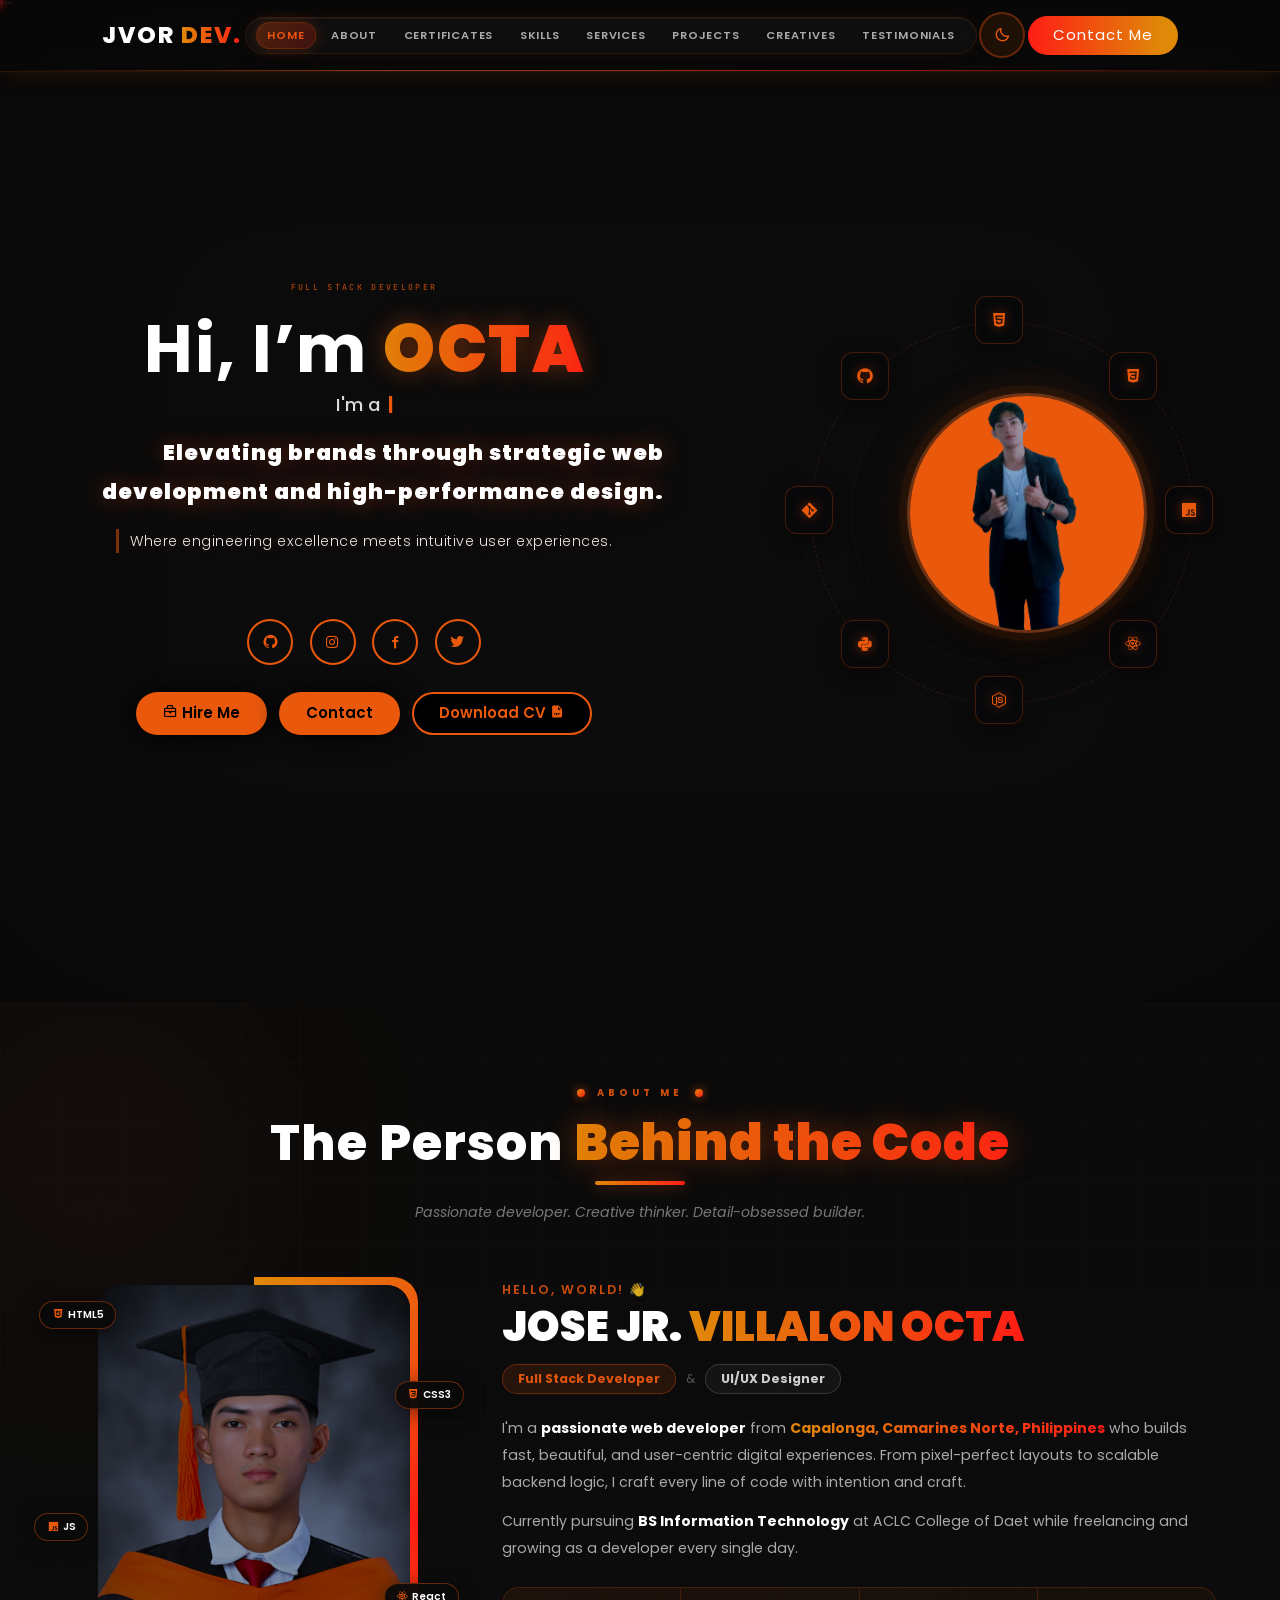
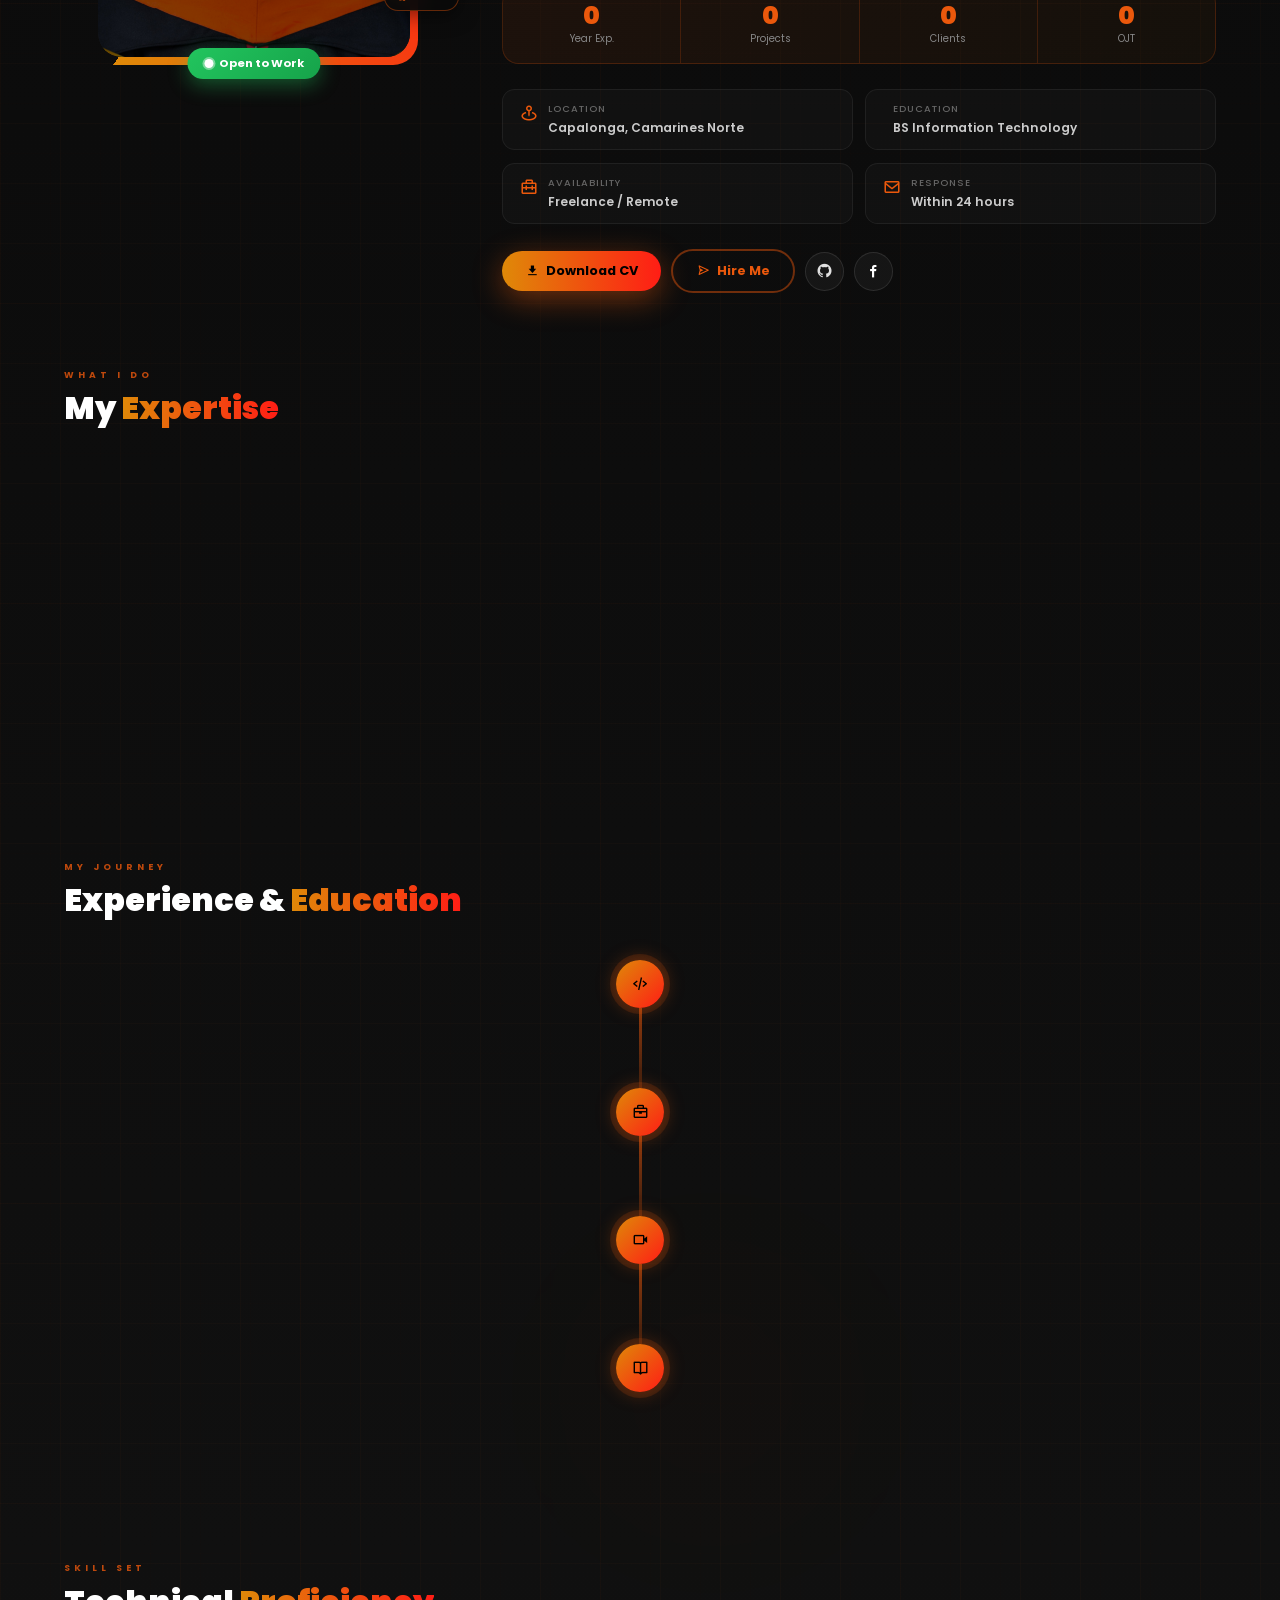
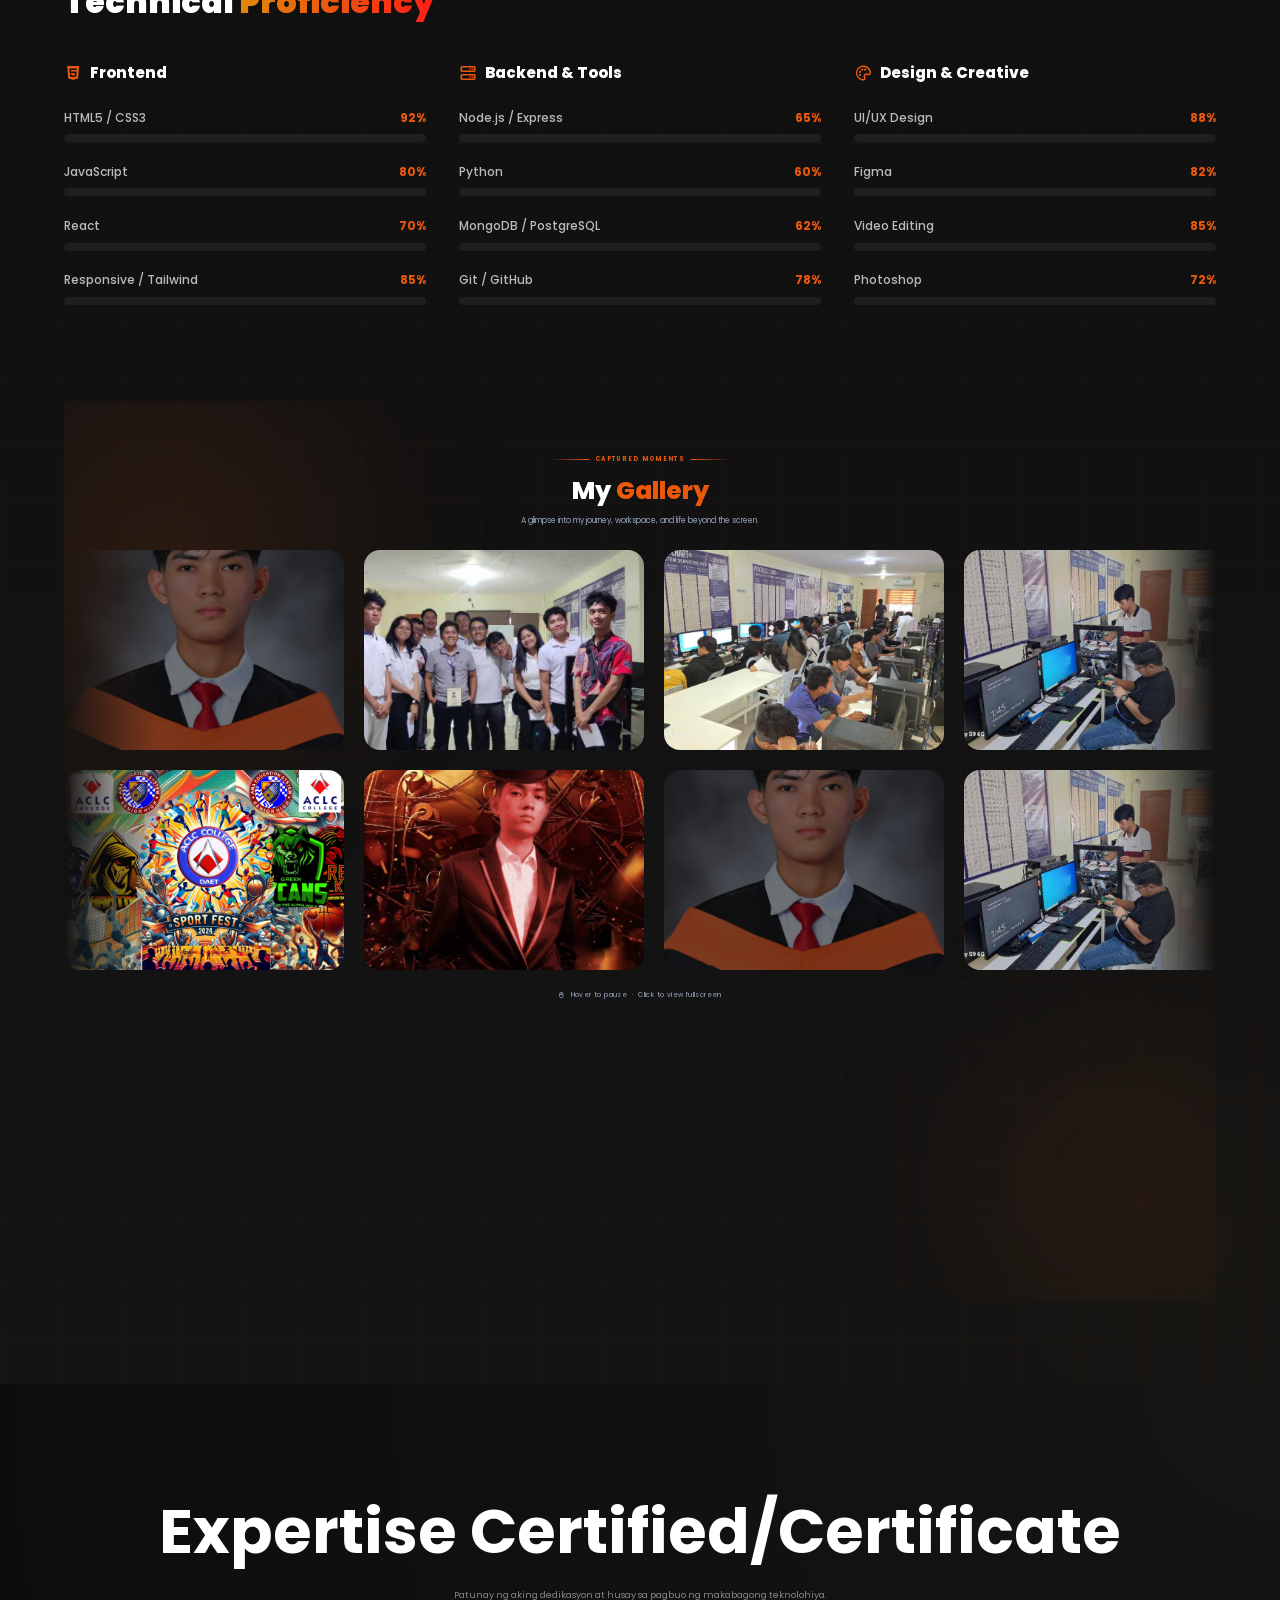
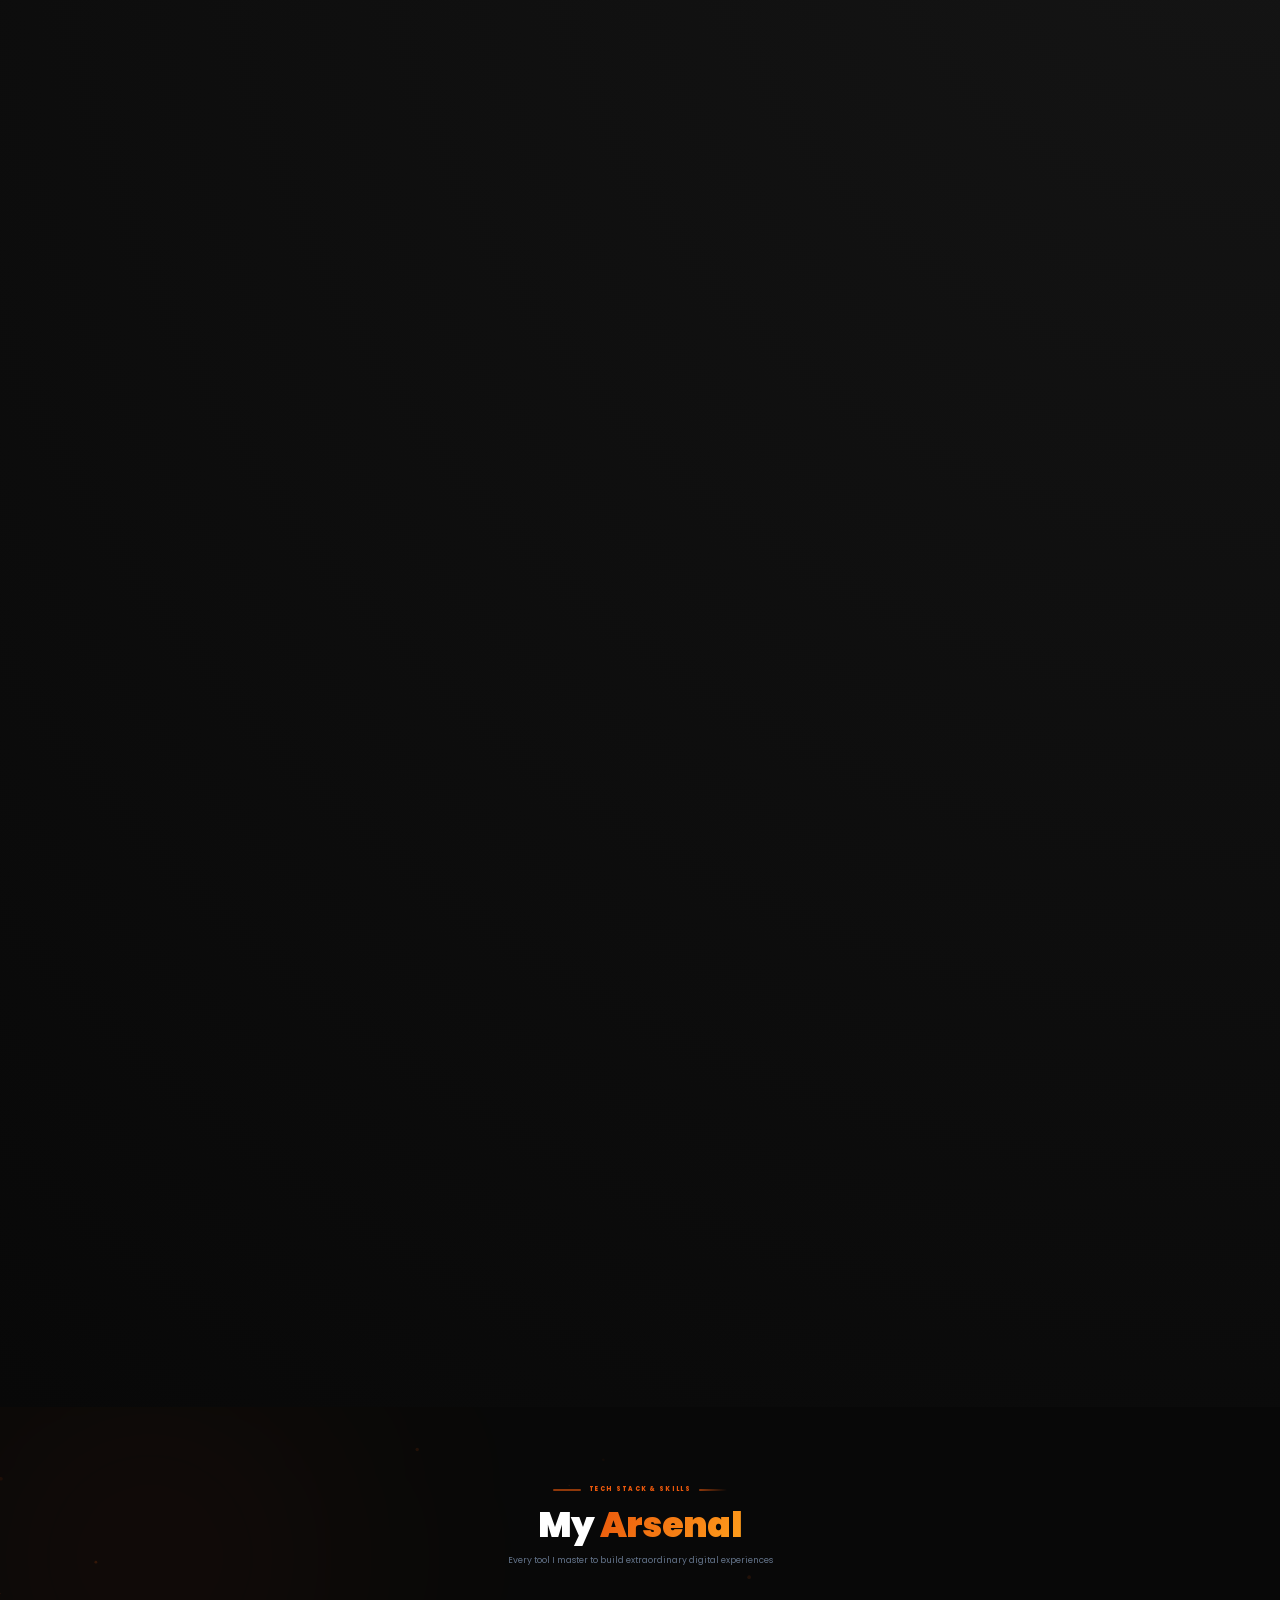
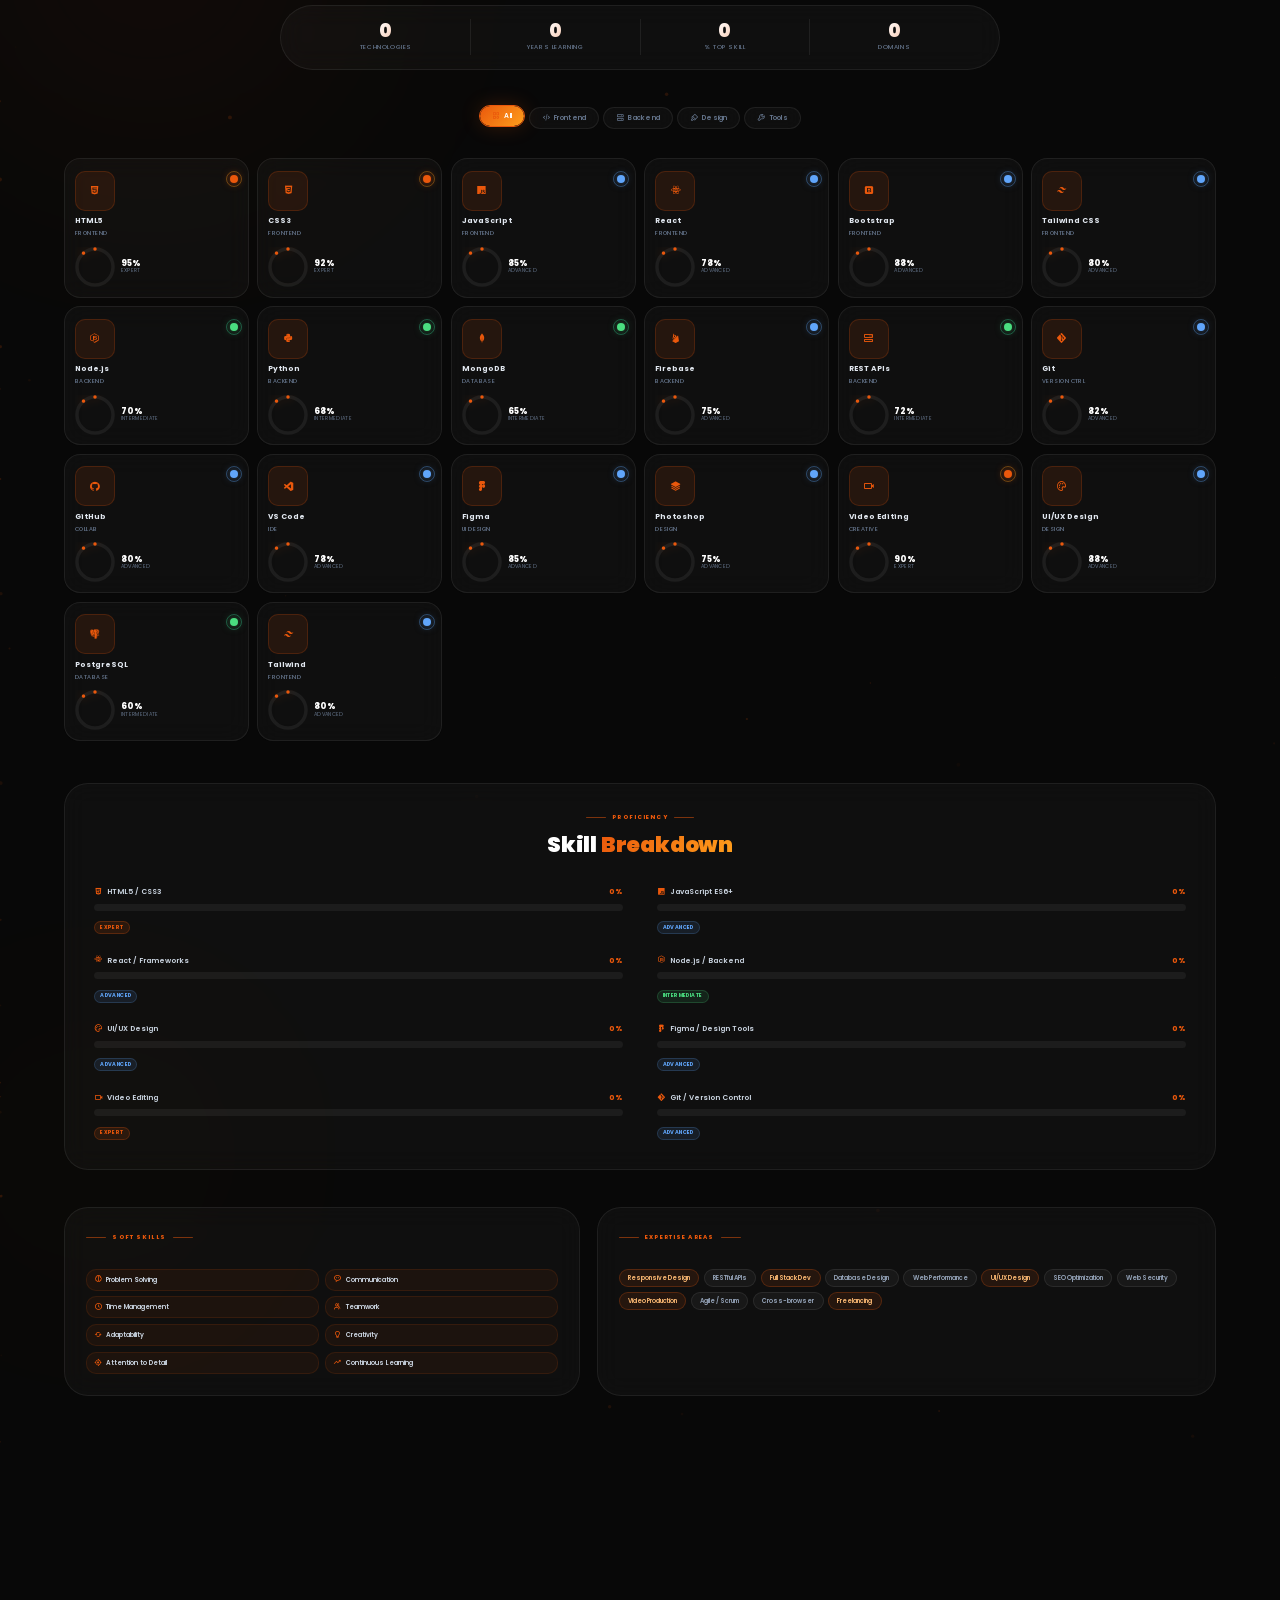
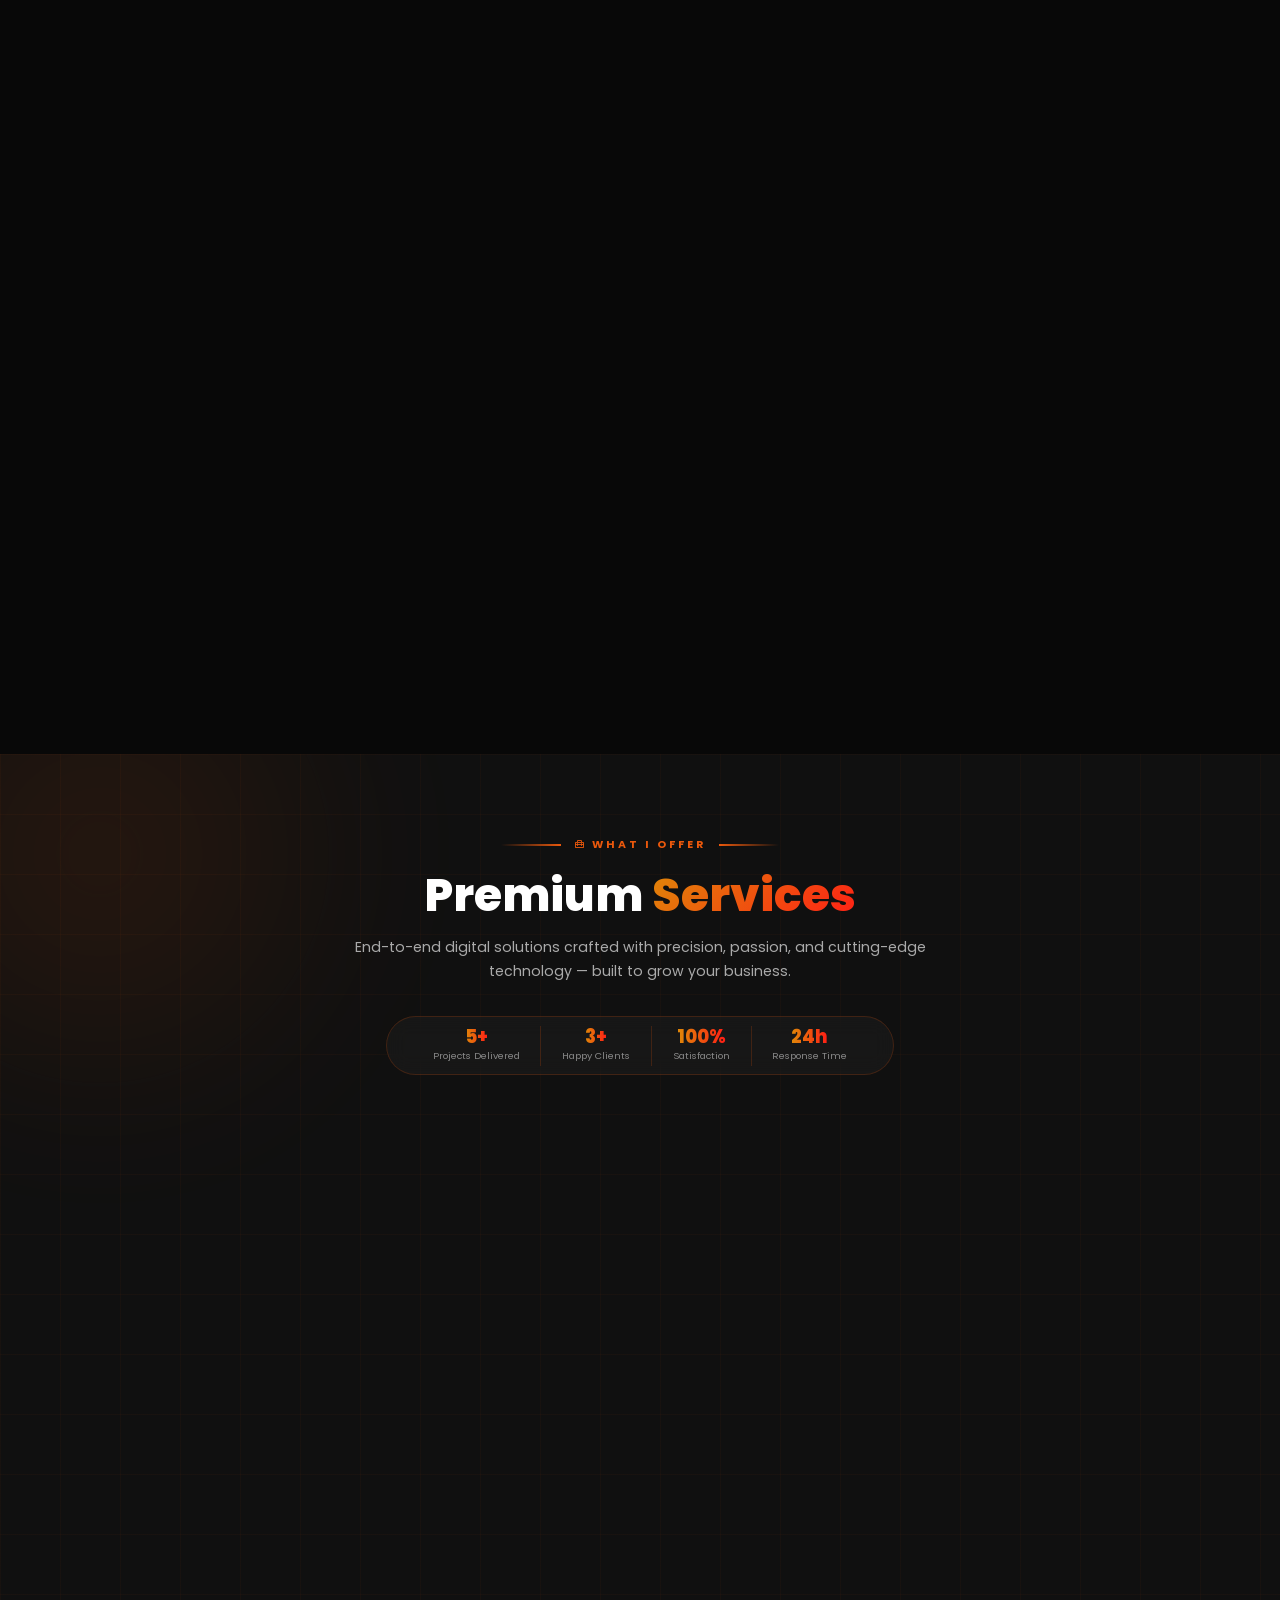
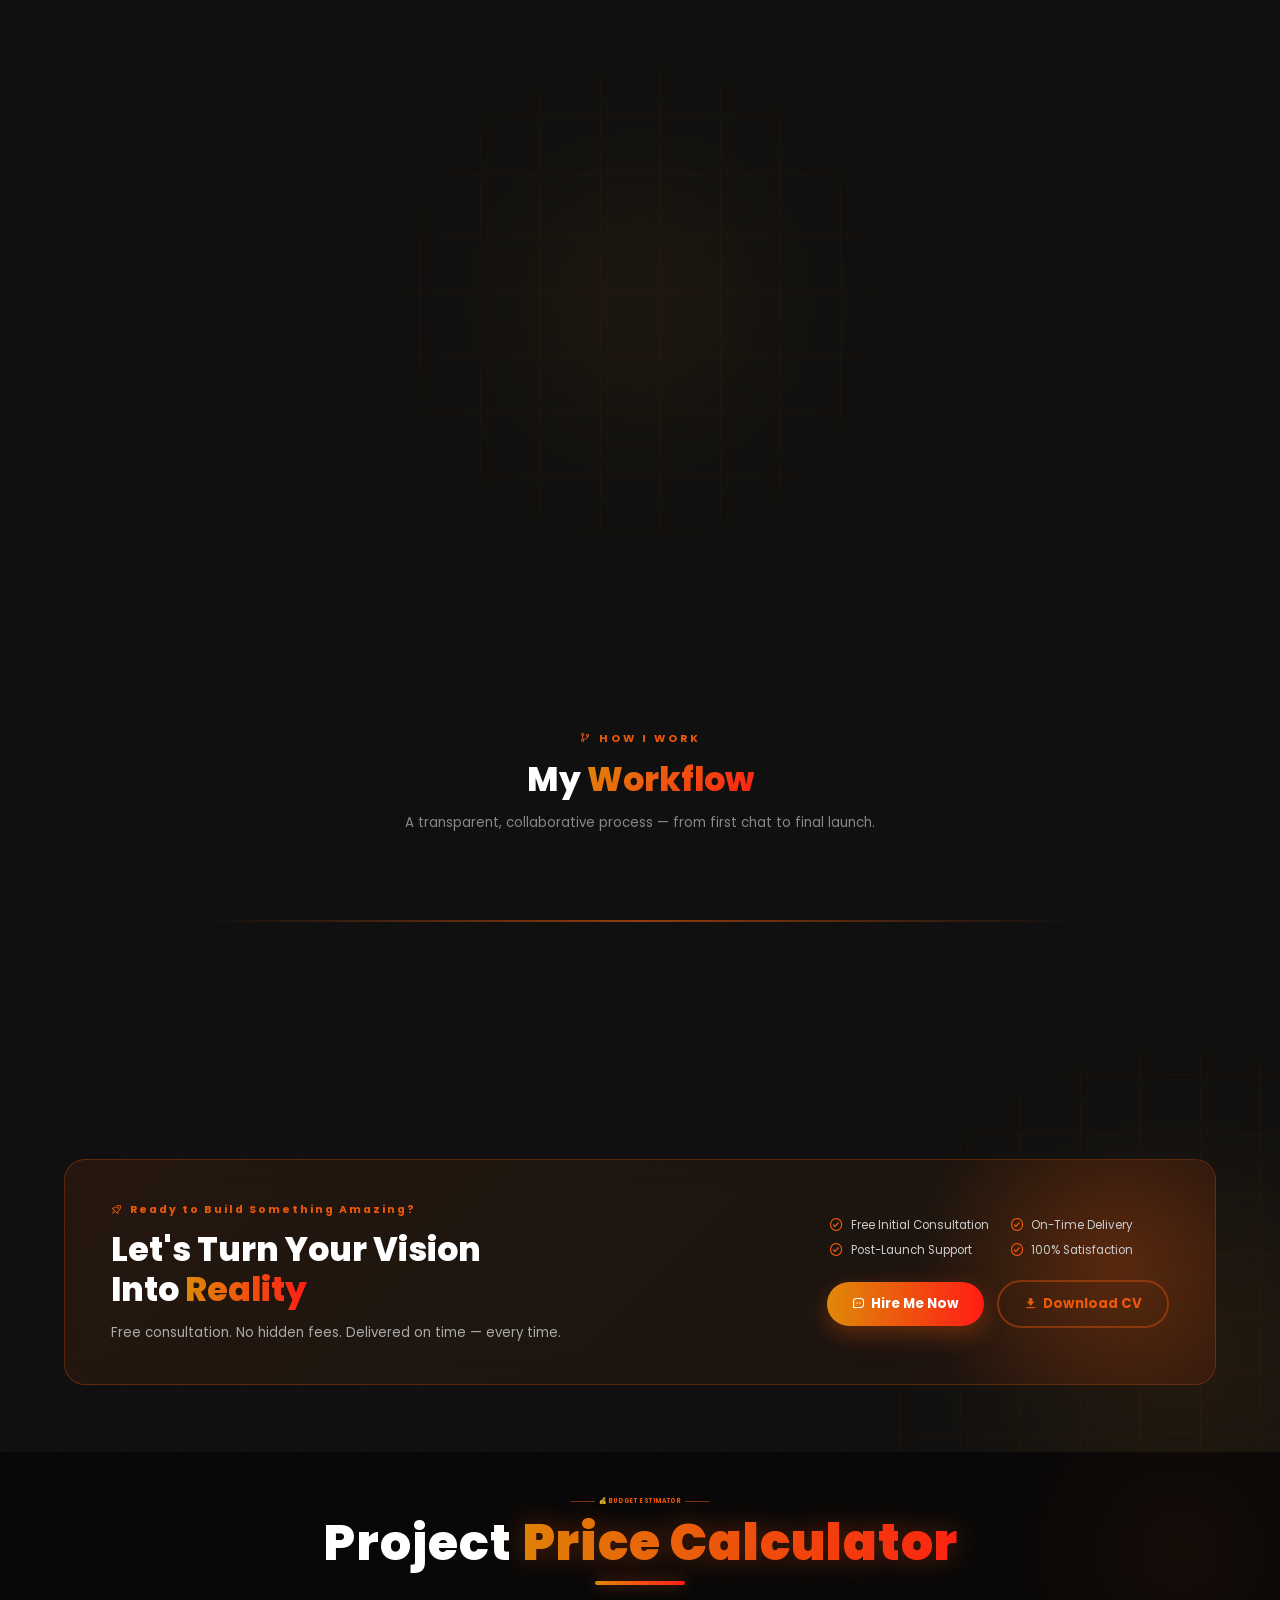
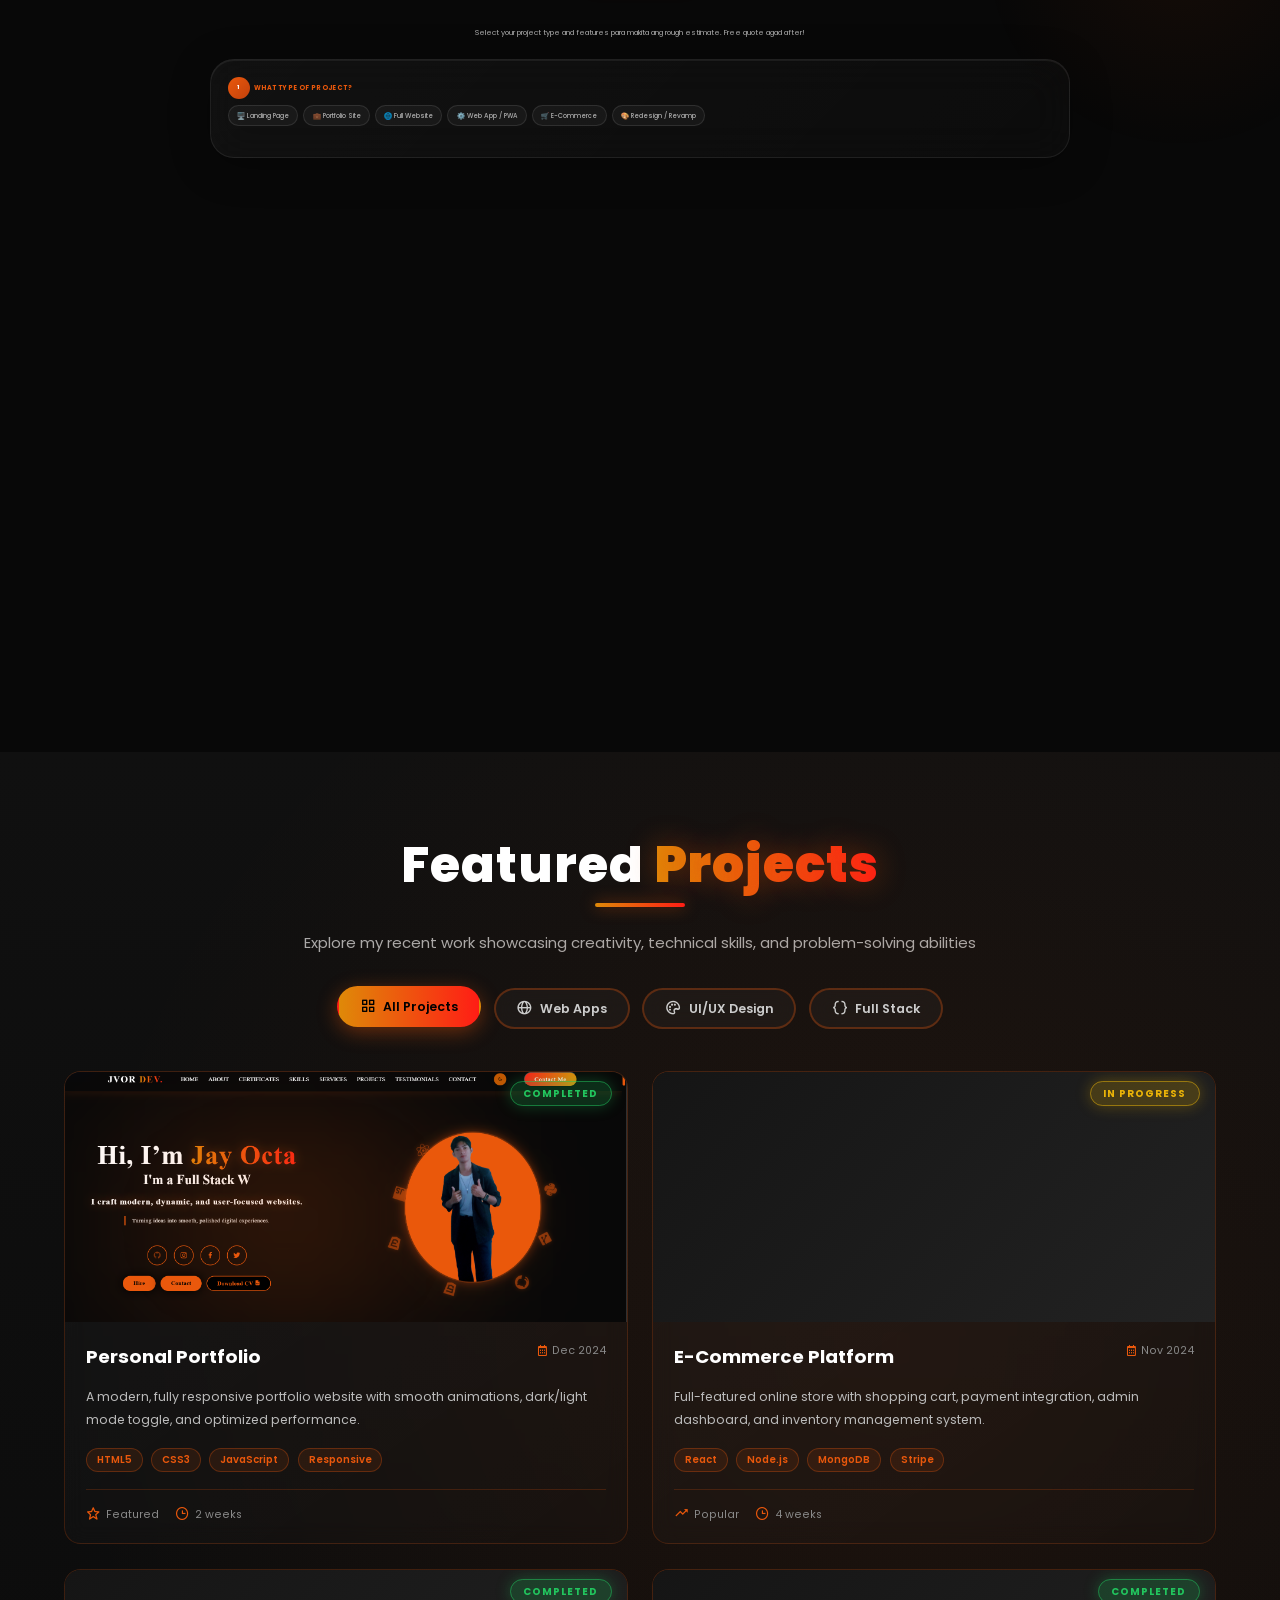
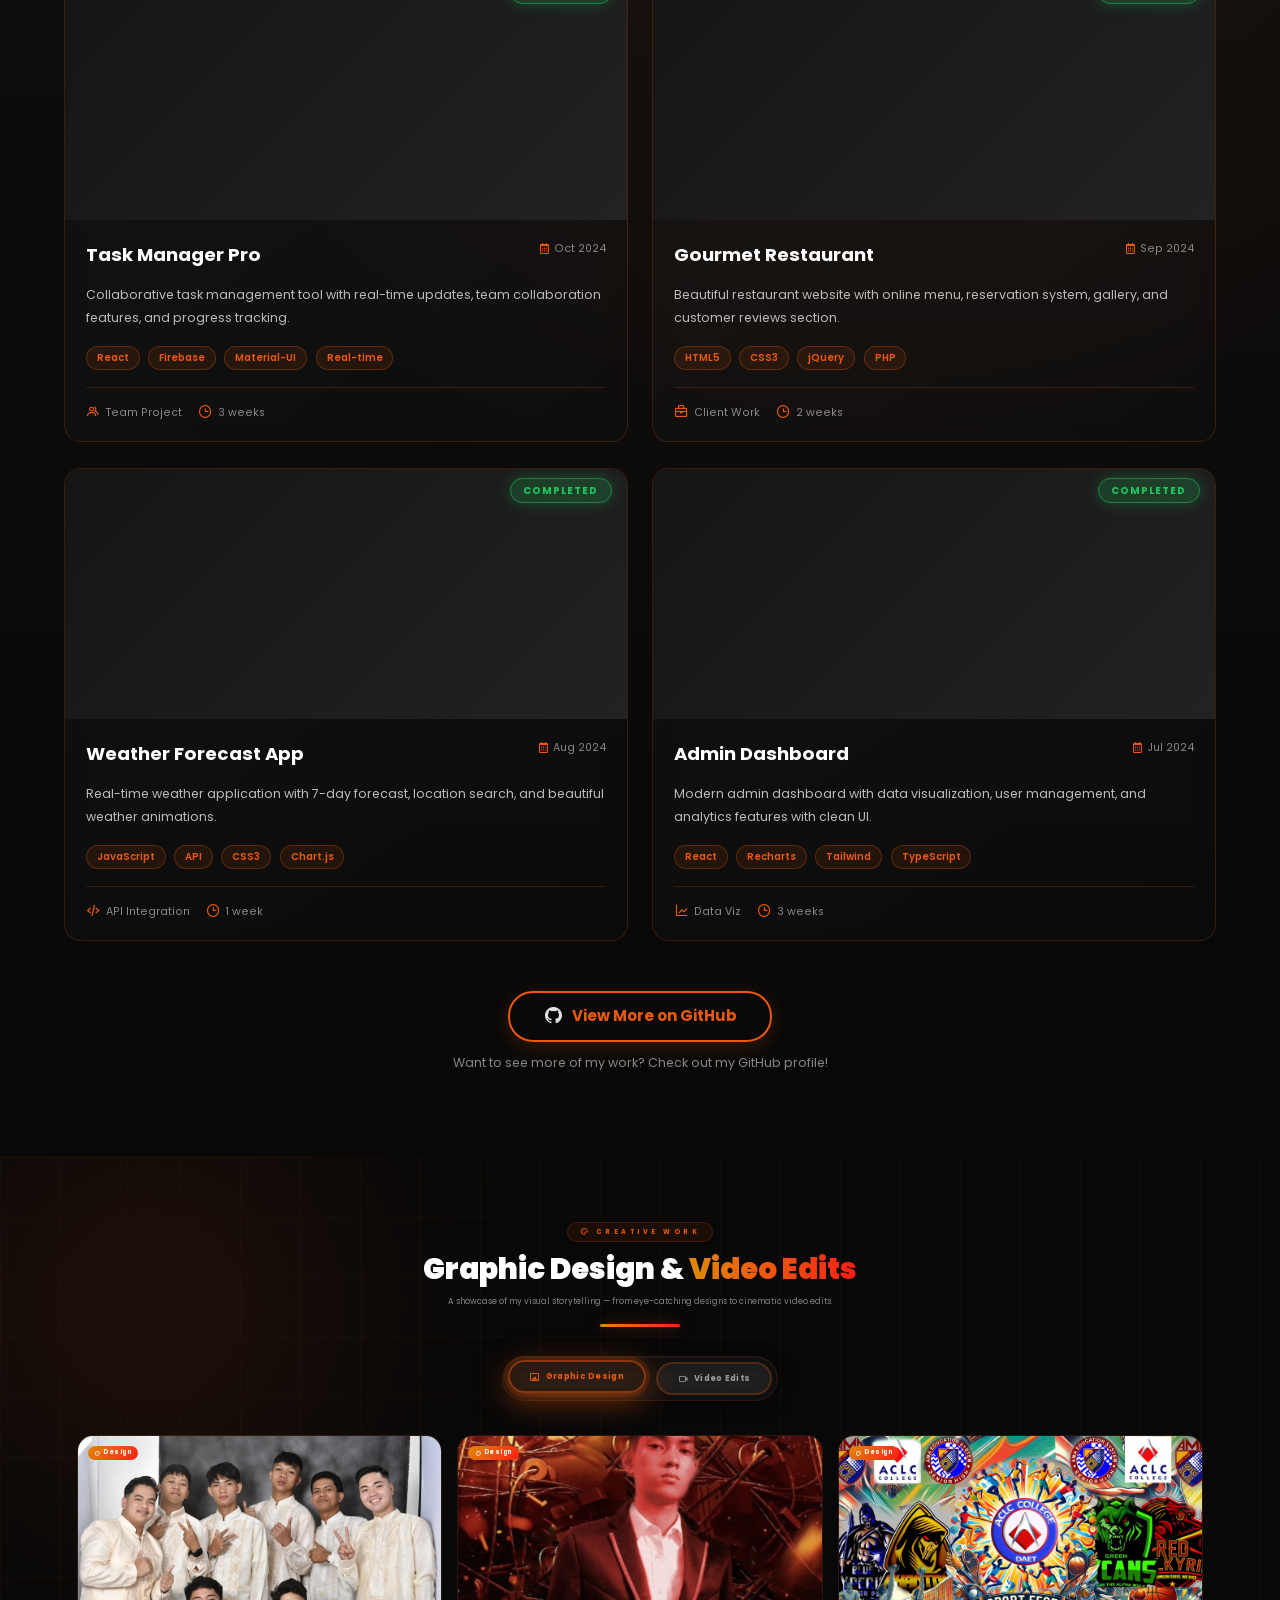
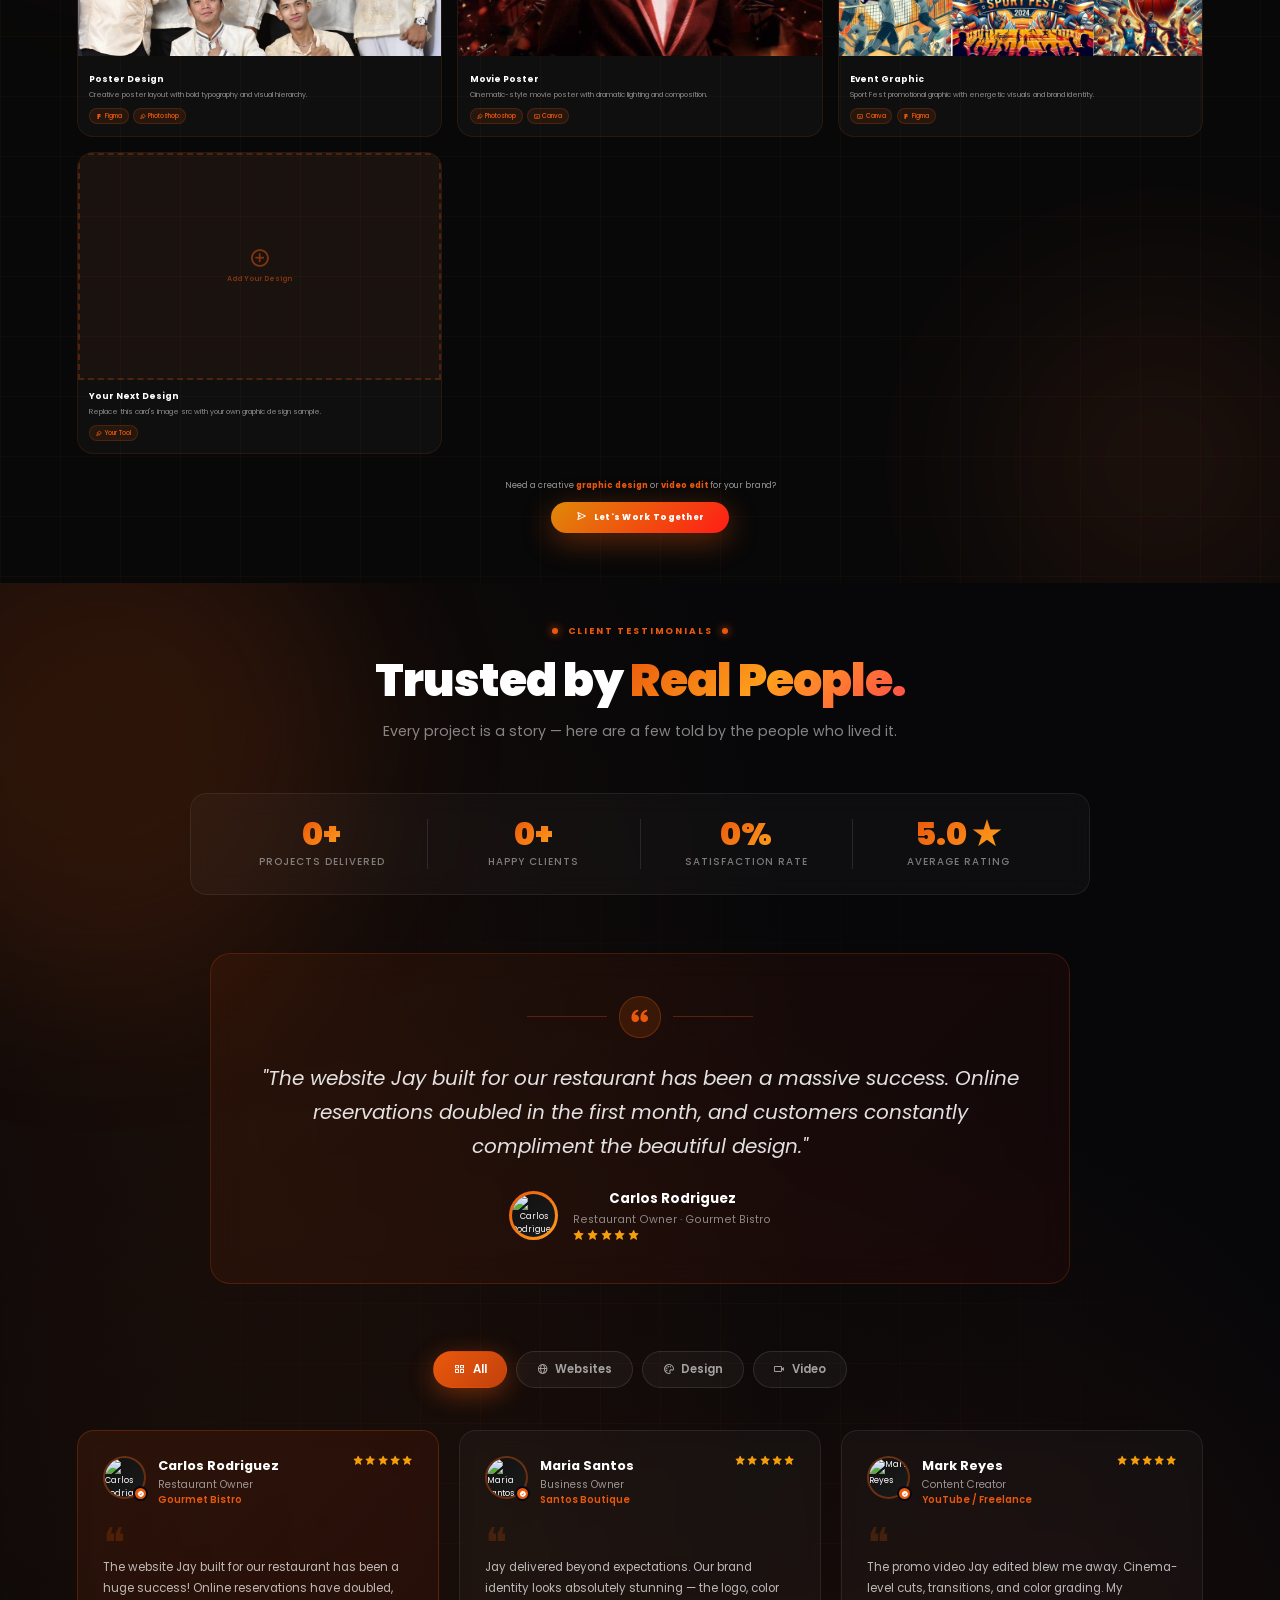
==== index.html @ ea84463c "icons updates" ====
<!DOCTYPE html>
<html lang="en">

<head>
  <meta charset="UTF-8">
  <meta name="viewport" content="width=device-width, initial-scale=1.0">

  <link rel="preconnect" href="https://fonts.googleapis.com">
  <link rel="preconnect" href="https://fonts.gstatic.com" crossorigin>
  <link href="https://fonts.googleapis.com/css2?family=Poppins:wght@300;400;500;600;700;800;900&display=swap"
    rel="stylesheet">
  <link rel="preconnect" href="https://unpkg.com">
  <link rel="preconnect" href="https://cdnjs.cloudflare.com">
  <link rel="stylesheet" href="style.css">
  <link rel="stylesheet" href="enhancements.css">
  <link rel="stylesheet" href="redesign.css">
  <link rel="stylesheet" href="https://unpkg.com/boxicons@latest/css/boxicons.min.css">
  <link rel="stylesheet" href="https://cdnjs.cloudflare.com/ajax/libs/font-awesome/6.4.0/css/all.min.css" />
  <link rel="stylesheet" href="fixes.css">
  <link rel="stylesheet" href="home-mobile-fix.css">
  <link rel="stylesheet" href="gallery-fix.css">
  <link rel="stylesheet" href="skills-redesign.css">

  <!-- PWA Manifest -->
<link rel="manifest" href="manifest.json">

<!-- Upgrade CSS Files -->
<link rel="stylesheet" href="upgrade-1-2-transitions.css">
<link rel="stylesheet" href="upgrade-3-pwa.css">
<link rel="stylesheet" href="upgrade-4-ai-contact.css">
<link rel="stylesheet" href="upgrade-5-estimator.css">
<link rel="stylesheet" href="upgrade-6-book-call.css">
```


  <link rel="icon" href="icons/favicon.svg" type="image/svg+xml">
  <link rel="apple-touch-icon" href="icons/icon-180x180.png">
  <link rel="shortcut icon" href="icons/icon-32x32.png" type="image/png">






  <title>OCTA PORTFOLIO — JVOR DEV</title>
  <!-- PWA / Offline support -->
  <meta name="theme-color" content="#ea580c">
  <meta name="apple-mobile-web-app-capable" content="yes">
</head>

<body>

  <!-- ===== PAGE LOADING SCREEN ===== -->
  <div id="page-loader">
    <div class="loader-inner">
      <div class="loader-logo">JVOR <span>DEV.</span></div>
      <div class="loader-bar-wrap">
        <div class="loader-bar"></div>
      </div>
      <div class="loader-text">Loading portfolio...</div>
    </div>
  </div>
  <style>
    #page-loader {
      position: fixed;
      inset: 0;
      z-index: 999999;
      background: #080808;
      display: flex;
      align-items: center;
      justify-content: center;
      transition: opacity 0.6s ease, visibility 0.6s ease;
    }

    #page-loader.loader-done {
      opacity: 0;
      visibility: hidden;
      pointer-events: none;
    }

    .loader-inner {
      text-align: center;
    }

    .loader-logo {
      font-size: 3.2rem;
      font-weight: 800;
      color: #fff;
      letter-spacing: 2px;
      font-family: 'Poppins', sans-serif;
      animation: loaderPulse 1.5s ease-in-out infinite;
    }

    .loader-logo span {
      color: #ea580c;
    }

    .loader-bar-wrap {
      width: 200px;
      height: 3px;
      background: rgba(255, 255, 255, 0.1);
      border-radius: 2px;
      margin: 24px auto 16px;
      overflow: hidden;
    }

    .loader-bar {
      height: 100%;
      width: 0%;
      background: linear-gradient(90deg, #ea580c, #ff9f1c);
      border-radius: 2px;
      animation: loaderFill 1.8s cubic-bezier(0.4, 0, 0.2, 1) forwards;
      box-shadow: 0 0 10px rgba(234, 88, 12, 0.6);
    }

    .loader-text {
      color: rgba(255, 255, 255, 0.5);
      font-size: 1.3rem;
      font-family: 'Poppins', sans-serif;
    }

    @keyframes loaderPulse {

      0%,
      100% {
        opacity: 1;
      }

      50% {
        opacity: 0.6;
      }
    }

    @keyframes loaderFill {
      0% {
        width: 0%;
      }

      70% {
        width: 85%;
      }

      100% {
        width: 100%;
      }
    }
  </style>


  <!-- ===== SCROLL PROGRESS BAR ===== -->
  <div id="scroll-progress-bar"></div>

  <!-- ===== FLOATING HIRE ME BUTTON ===== -->
  <a href="#contact" id="floating-hire" title="Hire Me">
    <i class='bx bx-briefcase'></i>
    <span>Hire Me</span>
  </a>






  <header class="header">
    <a href="#home" class="logo">JVOR <span>DEV.</span></a>



    <nav class="navbar">
      <a href="#home">HOME</a>
      <a href="#about">ABOUT</a>
      <a href="#certificates">CERTIFICATES</a>
      <a href="#tech-skills">SKILLS</a>
      <a href="#services">SERVICES</a>
      <a href="#projects">PROJECTS</a>
      <a href="#creative-samples">CREATIVES</a>
      <a href="#testimonials">TESTIMONIALS</a>

    </nav>


    <div class="theme-toggle">
      <i class='bx bx-moon' id="theme-icon"></i>
    </div>

    <a href="#contact" class="gradient-btn">Contact Me</a>


    <i class='bx bx-menu' id="menu-icon"></i>

  </header>







  <section class="home" id="home">
    <canvas id="codeRainCanvas"></canvas>



    <div class="home-content">
      <h1 class="home-title">Hi, I’m <span>OCTA</span></h1>




      <h3>
        I'm a <span id="changing-text"></span>
      </h3>


      <p class="intro-text">
        Elevating brands through strategic web development and high-performance design.
      </p>
      <h2 class="tagline">
        Where engineering excellence meets intuitive user experiences.
      </h2>




      <div class="social-icons">
        <a href="https://github.com/JVOR3">
          <i class="bx bxl-github"></i>
        </a>
        <a href="https://www.instagram.com/jvor3?igsh=MXRpaDZ0ZnlnMWhweA==">
          <i class="bx bxl-instagram"></i>
        </a>
        <a href="https://www.facebook.com/jay.a.octa.2025">
          <i class="bx bxl-facebook"></i>
        </a>
        <a href="#">
          <i class="bx bxl-twitter"></i>
        </a>
      </div>



      <div class="btn-group">
        <button class="btn btn-hire-modal" id="openHireModal">
          <i class='bx bx-briefcase'></i> Hire Me
          <span class="hire-avail-dot"></span>
        </button>
        <a href="#contact" class="btn">Contact</a>
        <a href="project-folder/OCTA_Resume_Final.pdf" download class="btn btn-download">
          Download CV <i class='bx bxs-file-pdf'></i>
        </a>
      </div>

    </div>



    <div class="home-img">
      <div class="orbit-container" id="orbitContainer">
        <div class="orbit-track"></div>
        <img src="imgae/pormalko.jpg" alt="Profile Photo" class="profile-img">
        <div class="orbit-icons" id="orbitRing">
          <i class='bx bxl-html5' title="HTML5"></i>
          <i class='bx bxl-css3' title="CSS3"></i>
          <i class='bx bxl-javascript' title="JavaScript"></i>
          <i class='bx bxl-react' title="React"></i>
          <i class='bx bxl-nodejs' title="Node.js"></i>
          <i class='bx bxl-python' title="Python"></i>
          <i class='bx bxl-git' title="Git"></i>
          <i class='bx bxl-github' title="GitHub"></i>
        </div>
      </div>
     
    </div>

    <div class="home-scroll-hint">
      <span>SCROLL</span>
      <div class="scroll-mouse"></div>
    </div>

  </section>












  <section class="about-resume" id="about">

    <!-- Premium animated mesh background -->
    <div class="about-mesh-bg">
      <div class="mesh-circle mesh-c1"></div>
      <div class="mesh-circle mesh-c2"></div>
      <div class="mesh-circle mesh-c3"></div>
      <div class="mesh-grid-lines"></div>
    </div>

    <!-- Section Label -->
    <div class="about-section-label">
      <span class="label-dot"></span>
      <span class="label-text">ABOUT ME</span>
      <span class="label-dot"></span>
    </div>
    <h2 class="section-heading">The Person <span>Behind the Code</span></h2>
    <p class="about-section-sub">Passionate developer. Creative thinker. Detail-obsessed builder.</p>

    <div class="resume-container">

      <!-- ══════════ PREMIUM HERO IDENTITY BLOCK ══════════ -->
      <div class="about-identity-block">

        <!-- LEFT — Photo + Status -->
        <div class="aib-photo-col">
          <div class="aib-photo-frame">
            <div class="aib-photo-border-spin"></div>
            <div class="aib-photo-inner">
              <img src="imgae/02.jpg" alt="Jay Octa" class="aib-photo">
            </div>
            <!-- Status pill -->
            <div class="aib-status-pill">
              <span class="aib-status-dot"></span>
              <span>Open to Work</span>
            </div>
            <!-- Floating skill tags around photo -->
            <div class="aib-float-tag aib-ft-1"><i class='bx bxl-html5'></i> HTML5</div>
            <div class="aib-float-tag aib-ft-2"><i class='bx bxl-css3'></i> CSS3</div>
            <div class="aib-float-tag aib-ft-3"><i class='bx bxl-javascript'></i> JS</div>
            <div class="aib-float-tag aib-ft-4"><i class='bx bxl-react'></i> React</div>
          </div>
        </div>

        <!-- RIGHT — Bio Text -->
        <div class="aib-text-col">
          <p class="aib-greeting">Hello, World! 👋</p>
          <h3 class="aib-name">JOSE JR. <em>VILLALON OCTA</em></h3>

          <div class="aib-role-row">
            <span class="aib-role-badge">Full Stack Developer</span>
            <span class="aib-role-sep">&</span>
            <span class="aib-role-badge aib-role-badge--alt">UI/UX Designer</span>
          </div>

          <p class="aib-bio">
            I'm a <strong>passionate web developer</strong> from <span class="aib-highlight">Capalonga, Camarines Norte,
              Philippines</span> who builds fast, beautiful, and user-centric digital experiences. From pixel-perfect
            layouts to scalable backend logic, I craft every line of code with intention and craft.
          </p>
          <p class="aib-bio" style="margin-top:1.5rem">
            Currently pursuing <strong>BS Information Technology</strong> at ACLC College of Daet while freelancing and
            growing as a developer every single day.
          </p>

          <!-- Quick stat strip -->
          <div class="aib-stat-strip">
            <div class="aib-stat">
              <span class="aib-stat-n animated-counter" data-target="1" data-suffix="+">0</span>
              <span class="aib-stat-l">Year Exp.</span>
            </div>
            <div class="aib-stat-div"></div>
            <div class="aib-stat">
              <span class="aib-stat-n animated-counter" data-target="5" data-suffix="+">0</span>
              <span class="aib-stat-l">Projects</span>
            </div>
            <div class="aib-stat-div"></div>
            <div class="aib-stat">
              <span class="aib-stat-n animated-counter" data-target="3" data-suffix="+">0</span>
              <span class="aib-stat-l">Clients</span>
            </div>
            <div class="aib-stat-div"></div>
            <div class="aib-stat">
              <span class="aib-stat-n animated-counter" data-target="525" data-suffix="h">0</span>
              <span class="aib-stat-l">OJT</span>
            </div>
          </div>

          <!-- Info grid -->
          <div class="aib-info-grid">
            <div class="aib-info-item">
              <i class='bx bx-map-pin'></i>
              <div>
                <span class="aib-info-label">Location</span>
                <span class="aib-info-val">Capalonga, Camarines Norte</span>
              </div>
            </div>
            <div class="aib-info-item">
              <i class='bx bx-graduation'></i>
              <div>
                <span class="aib-info-label">Education</span>
                <span class="aib-info-val">BS Information Technology</span>
              </div>
            </div>
            <div class="aib-info-item">
              <i class='bx bx-briefcase-alt-2'></i>
              <div>
                <span class="aib-info-label">Availability</span>
                <span class="aib-info-val">Freelance / Remote</span>
              </div>
            </div>
            <div class="aib-info-item">
              <i class='bx bx-envelope'></i>
              <div>
                <span class="aib-info-label">Response</span>
                <span class="aib-info-val">Within 24 hours</span>
              </div>
            </div>
          </div>

          <!-- Action buttons -->
          <div class="aib-actions">
            <a href="project-folder/OCTA_Resume_Final.pdf" download class="aib-btn aib-btn--primary">
              <i class='bx bxs-download'></i>
              <span>Download CV</span>
            </a>
            <a href="#contact" class="aib-btn aib-btn--ghost">
              <i class='bx bx-send'></i>
              <span>Hire Me</span>
            </a>
            <a href="https://github.com/JVOR3" target="_blank" class="aib-btn aib-btn--icon">
              <i class='bx bxl-github'></i>
            </a>
            <a href="https://www.facebook.com/jay.a.octa.2025" target="_blank" class="aib-btn aib-btn--icon">
              <i class='bx bxl-facebook'></i>
            </a>
          </div>
        </div>
      </div>

      <!-- ══════════ WHAT I DO CARDS (3-column) ══════════ -->
      <div class="about-wid-section">
        <div class="about-wid-header">
          <span class="wid-label">WHAT I DO</span>
          <h3 class="wid-title">My <span>Expertise</span></h3>
        </div>
        <div class="about-wid-grid">
          <div class="wid-card wid-card--1">
            <div class="wid-card-icon"><i class='bx bx-code-alt'></i></div>
            <div class="wid-card-num">01</div>
            <h4>Web Development</h4>
            <p>Building fast, responsive, and scalable web apps using modern frameworks like React, Node.js, and more.
            </p>
            <div class="wid-card-tags">
              <span>React</span><span>Node.js</span><span>MongoDB</span>
            </div>
            <div class="wid-card-line"></div>
          </div>
          <div class="wid-card wid-card--2">
            <div class="wid-card-icon"><i class='bx bx-palette'></i></div>
            <div class="wid-card-num">02</div>
            <h4>UI/UX Design</h4>
            <p>Designing clean, intuitive, and visually stunning interfaces that users love to interact with.</p>
            <div class="wid-card-tags">
              <span>Figma</span><span>Photoshop</span><span>Responsive</span>
            </div>
            <div class="wid-card-line"></div>
          </div>
          <div class="wid-card wid-card--3">
            <div class="wid-card-icon"><i class='bx bx-video'></i></div>
            <div class="wid-card-num">03</div>
            <h4>Video Editing</h4>
            <p>Crafting cinematic promotional videos, reels, and content that tells compelling brand stories.</p>
            <div class="wid-card-tags">
              <span>CapCut</span><span>Premiere</span><span>Motion</span>
            </div>
            <div class="wid-card-line"></div>
          </div>
        </div>
      </div>

      <!-- ══════════ TIMELINE ══════════ -->
      <div class="about-timeline-section">
        <div class="atl-header">
          <span class="wid-label">MY JOURNEY</span>
          <h3 class="wid-title">Experience & <span>Education</span></h3>
        </div>
        <div class="atl-track">
          <!-- Left side -->
          <div class="atl-side atl-side--left">
            <div class="atl-card atl-card--exp">
              <div class="atl-card-badge">EXP</div>
              <span class="atl-date"><i class='bx bx-calendar'></i> 2023 – Present</span>
              <h4>Freelance Web Developer</h4>
              <p>Building responsive websites, landing pages, and portfolios for clients worldwide. Specializing in
                modern web technologies and pixel-perfect design.</p>
              <div class="atl-tech-row">
                <i class='bx bxl-html5'></i><i class='bx bxl-css3'></i><i class='bx bxl-javascript'></i><i
                  class='bx bxl-react'></i>
              </div>
            </div>
            <div class="atl-card atl-card--exp">
              <div class="atl-card-badge">EXP</div>
              <span class="atl-date"><i class='bx bx-calendar'></i> Aug – Dec 2024</span>
              <h4>On-the-Job Training</h4>
              <p>525 hours at the Office of the Registrar — ACLC College of Daet. Gained real-world experience in IT
                systems, data management, and software operations.</p>
              <div class="atl-tech-row">
                <i class='bx bx-desktop'></i><i class='bx bx-server'></i><i class='bx bx-data'></i>
              </div>
            </div>
          </div>

          <!-- Center line -->
          <div class="atl-center-line">
            <div class="atl-center-dot atl-cd-1"><i class='bx bx-code-alt'></i></div>
            <div class="atl-line-seg"></div>
            <div class="atl-center-dot atl-cd-2"><i class='bx bx-briefcase'></i></div>
            <div class="atl-line-seg"></div>
            <div class="atl-center-dot atl-cd-3"><i class='bx bx-video'></i></div>
            <div class="atl-line-seg"></div>
            <div class="atl-center-dot atl-cd-4"><i class='bx bx-book-open'></i></div>
          </div>

          <!-- Right side -->
          <div class="atl-side atl-side--right">
            <div class="atl-card atl-card--edu">
              <div class="atl-card-badge atl-badge--edu">EDU</div>
              <span class="atl-date"><i class='bx bx-calendar'></i> 2022 – Present</span>
              <h4>Video Editor & Creative Designer</h4>
              <p>Creating promotional videos, UI assets, and social media content. Bringing brands to life through
                visual storytelling and motion design.</p>
              <div class="atl-tech-row">
                <i class='bx bx-video'></i><i class='bx bx-image'></i><i class='bx bxl-figma'></i>
              </div>
            </div>
            <div class="atl-card atl-card--edu">
              <div class="atl-card-badge atl-badge--edu">EDU</div>
              <span class="atl-date"><i class='bx bx-calendar'></i> Current</span>
              <h4>BS Information Technology</h4>
              <p>ACLC College of Daet, a member of AMA Education System. Studying software development, networking,
                databases, and modern IT systems.</p>
              <div class="atl-tech-row">
                <i class='bx bxl-python'></i><i class='bx bxl-nodejs'></i><i class='bx bx-data'></i>
              </div>
            </div>
          </div>
        </div>
      </div>

      <!-- ══════════ SKILLS WITH PROGRESS BARS ══════════ -->
      <div class="about-skills-pro">
        <div class="asp-header">
          <span class="wid-label">SKILL SET</span>
          <h3 class="wid-title">Technical <span>Proficiency</span></h3>
        </div>
        <div class="asp-grid">
          <div class="asp-col">
            <h4 class="asp-col-title"><i class='bx bxl-html5'></i> Frontend</h4>
            <div class="asp-bar-item">
              <div class="asp-bar-top"><span>HTML5 / CSS3</span><span class="asp-pct">92%</span></div>
              <div class="asp-bar-track">
                <div class="asp-bar-fill" data-width="92"></div>
              </div>
            </div>
            <div class="asp-bar-item">
              <div class="asp-bar-top"><span>JavaScript</span><span class="asp-pct">80%</span></div>
              <div class="asp-bar-track">
                <div class="asp-bar-fill" data-width="80"></div>
              </div>
            </div>
            <div class="asp-bar-item">
              <div class="asp-bar-top"><span>React</span><span class="asp-pct">70%</span></div>
              <div class="asp-bar-track">
                <div class="asp-bar-fill" data-width="70"></div>
              </div>
            </div>
            <div class="asp-bar-item">
              <div class="asp-bar-top"><span>Responsive / Tailwind</span><span class="asp-pct">85%</span></div>
              <div class="asp-bar-track">
                <div class="asp-bar-fill" data-width="85"></div>
              </div>
            </div>
          </div>
          <div class="asp-col">
            <h4 class="asp-col-title"><i class='bx bx-server'></i> Backend & Tools</h4>
            <div class="asp-bar-item">
              <div class="asp-bar-top"><span>Node.js / Express</span><span class="asp-pct">65%</span></div>
              <div class="asp-bar-track">
                <div class="asp-bar-fill" data-width="65"></div>
              </div>
            </div>
            <div class="asp-bar-item">
              <div class="asp-bar-top"><span>Python</span><span class="asp-pct">60%</span></div>
              <div class="asp-bar-track">
                <div class="asp-bar-fill" data-width="60"></div>
              </div>
            </div>
            <div class="asp-bar-item">
              <div class="asp-bar-top"><span>MongoDB / PostgreSQL</span><span class="asp-pct">62%</span></div>
              <div class="asp-bar-track">
                <div class="asp-bar-fill" data-width="62"></div>
              </div>
            </div>
            <div class="asp-bar-item">
              <div class="asp-bar-top"><span>Git / GitHub</span><span class="asp-pct">78%</span></div>
              <div class="asp-bar-track">
                <div class="asp-bar-fill" data-width="78"></div>
              </div>
            </div>
          </div>
          <div class="asp-col">
            <h4 class="asp-col-title"><i class='bx bx-palette'></i> Design & Creative</h4>
            <div class="asp-bar-item">
              <div class="asp-bar-top"><span>UI/UX Design</span><span class="asp-pct">88%</span></div>
              <div class="asp-bar-track">
                <div class="asp-bar-fill" data-width="88"></div>
              </div>
            </div>
            <div class="asp-bar-item">
              <div class="asp-bar-top"><span>Figma</span><span class="asp-pct">82%</span></div>
              <div class="asp-bar-track">
                <div class="asp-bar-fill" data-width="82"></div>
              </div>
            </div>
            <div class="asp-bar-item">
              <div class="asp-bar-top"><span>Video Editing</span><span class="asp-pct">85%</span></div>
              <div class="asp-bar-track">
                <div class="asp-bar-fill" data-width="85"></div>
              </div>
            </div>
            <div class="asp-bar-item">
              <div class="asp-bar-top"><span>Photoshop</span><span class="asp-pct">72%</span></div>
              <div class="asp-bar-track">
                <div class="asp-bar-fill" data-width="72"></div>
              </div>
            </div>
          </div>
        </div>
      </div>




      <!-- ===== ADVANCED PREMIUM GALLERY ===== -->
      <section class="pgx-gallery-section" id="gallery">

        <!-- Ambient background orbs -->
        <div class="pgx-bg-orb pgx-orb-1"></div>
        <div class="pgx-bg-orb pgx-orb-2"></div>

        <!-- Header -->
        <div class="pgx-header">
          <div class="pgx-eyebrow">
            <span class="pgx-eyebrow-line"></span>
            <span class="pgx-eyebrow-text">CAPTURED MOMENTS</span>
            <span class="pgx-eyebrow-line"></span>
          </div>
          <h2 class="pgx-title">My <span>Gallery</span></h2>
          <p class="pgx-subtitle">A glimpse into my journey, workspace, and life beyond the screen.</p>
        </div>

        <!-- Marquee Track — Row 1 (left) -->
        <div class="pgx-marquee-wrap">
          <div class="pgx-marquee-track pgx-track-1" id="pgxTrack1">

            <div class="pgx-mq-card" data-index="0">
              <div class="pgx-mq-inner">
                <img src="imgae/01.jpg" alt="Profile Photo" loading="lazy">
                <div class="pgx-mq-overlay">
                  <span class="pgx-mq-tag"><i class='bx bx-camera'></i> Profile</span>
                  <button class="pgx-zoom-btn" aria-label="View"><i class='bx bx-expand-alt'></i></button>
                  <p class="pgx-mq-cap">Main Profile Shot</p>
                </div>
              </div>
            </div>

            <div class="pgx-mq-card" data-index="1">
              <div class="pgx-mq-inner">
                <img src="imgae/received_2306073673121096.jpeg" alt="Moment" loading="lazy">
                <div class="pgx-mq-overlay">
                  <span class="pgx-mq-tag"><i class='bx bx-image'></i> Moment</span>
                  <button class="pgx-zoom-btn" aria-label="View"><i class='bx bx-expand-alt'></i></button>
                  <p class="pgx-mq-cap">A Special Moment</p>
                </div>
              </div>
            </div>

            <div class="pgx-mq-card" data-index="2">
              <div class="pgx-mq-inner">
                <img src="imgae/received_444184058689443.jpeg" alt="Memory" loading="lazy">
                <div class="pgx-mq-overlay">
                  <span class="pgx-mq-tag"><i class='bx bx-landscape'></i> Memory</span>
                  <button class="pgx-zoom-btn" aria-label="View"><i class='bx bx-expand-alt'></i></button>
                  <p class="pgx-mq-cap">Cherished Memory</p>
                </div>
              </div>
            </div>

            <div class="pgx-mq-card" data-index="3">
              <div class="pgx-mq-inner">
                <img src="imgae/received_616997177863436.jpeg" alt="Workspace" loading="lazy">
                <div class="pgx-mq-overlay">
                  <span class="pgx-mq-tag"><i class='bx bx-desktop'></i> Workspace</span>
                  <button class="pgx-zoom-btn" aria-label="View"><i class='bx bx-expand-alt'></i></button>
                  <p class="pgx-mq-cap">My Dev Setup</p>
                </div>
              </div>
            </div>

            <div class="pgx-mq-card" data-index="4">
              <div class="pgx-mq-inner">
                <img src="imgae/PHANTOM-OCTA.jpg" alt="Sport Fest" loading="lazy">
                <div class="pgx-mq-overlay">
                  <span class="pgx-mq-tag"><i class='bx bx-trophy'></i> Sport Fest</span>
                  <button class="pgx-zoom-btn" aria-label="View"><i class='bx bx-expand-alt'></i></button>
                  <p class="pgx-mq-cap">Sport Fest Highlight</p>
                </div>
              </div>
            </div>

            <div class="pgx-mq-card" data-index="5">
              <div class="pgx-mq-inner">
                <img src="imgae/Screenshot_20260318-083540.jpg" alt="Highlight" loading="lazy">
                <div class="pgx-mq-overlay">
                  <span class="pgx-mq-tag"><i class='bx bx-star'></i> Creative</span>
                  <button class="pgx-zoom-btn" aria-label="View"><i class='bx bx-expand-alt'></i></button>
                  <p class="pgx-mq-cap">Creative Highlight</p>
                </div>
              </div>
            </div>

            <div class="pgx-mq-card" data-index="6">
              <div class="pgx-mq-inner">
                <img src="imgae/Screenshot_20260318-083427.jpg" alt="Movie Poster" loading="lazy">
                <div class="pgx-mq-overlay">
                  <span class="pgx-mq-tag"><i class='bx bx-film'></i> Creative</span>
                  <button class="pgx-zoom-btn" aria-label="View"><i class='bx bx-expand-alt'></i></button>
                  <p class="pgx-mq-cap">Movie Poster Design</p>
                </div>
              </div>
            </div>

            <div class="pgx-mq-card" data-index="6">
              <div class="pgx-mq-inner">
                <img src="imgae/Screenshot_20260413-165752.jpg" alt="Movie Poster" loading="lazy">
                <div class="pgx-mq-overlay">
                  <span class="pgx-mq-tag"><i class='bx bx-film'></i> Creative</span>
                  <button class="pgx-zoom-btn" aria-label="View"><i class='bx bx-expand-alt'></i></button>
                  <p class="pgx-mq-cap">Movie Poster Design</p>
                </div>
              </div>
            </div>

            <div class="pgx-mq-card" data-index="6">
              <div class="pgx-mq-inner">
                <img src="imgae/house design.png" alt="Movie Poster" loading="lazy">
                <div class="pgx-mq-overlay">
                  <span class="pgx-mq-tag"><i class='bx bx-film'></i> Creative</span>
                  <button class="pgx-zoom-btn" aria-label="View"><i class='bx bx-expand-alt'></i></button>
                  <p class="pgx-mq-cap">Movie Poster Design</p>
                </div>
              </div>
            </div>

            
            <div class="pgx-mq-card" data-index="6">
              <div class="pgx-mq-inner">
                <img src="imgae/mhf13042026_144618 (1).jpeg" alt="Movie Poster" loading="lazy">
                <div class="pgx-mq-overlay">
                  <span class="pgx-mq-tag"><i class='bx bx-film'></i> Creative</span>
                  <button class="pgx-zoom-btn" aria-label="View"><i class='bx bx-expand-alt'></i></button>
                  <p class="pgx-mq-cap">Movie Poster Design</p>
                </div>
              </div>
            </div>

            
            <div class="pgx-mq-card" data-index="6">
              <div class="pgx-mq-inner">
                <img src="imgae/Screenshot_20260511-015955.jpg" alt="Movie Poster" loading="lazy">
                <div class="pgx-mq-overlay">
                  <span class="pgx-mq-tag"><i class='bx bx-film'></i> Creative</span>
                  <button class="pgx-zoom-btn" aria-label="View"><i class='bx bx-expand-alt'></i></button>
                  <p class="pgx-mq-cap">Movie Poster Design</p>
                </div>
              </div>
            </div>

              <div class="pgx-mq-card" data-index="6">
              <div class="pgx-mq-inner">
                <img src="imgae/Screenshot_20260511-015943.jpg" alt="Movie Poster" loading="lazy">
                <div class="pgx-mq-overlay">
                  <span class="pgx-mq-tag"><i class='bx bx-film'></i> Creative</span>
                  <button class="pgx-zoom-btn" aria-label="View"><i class='bx bx-expand-alt'></i></button>
                  <p class="pgx-mq-cap">Movie Poster Design</p>
                </div>
              </div>
            </div>

            
              <div class="pgx-mq-card" data-index="6">
              <div class="pgx-mq-inner">
                <img src="imgae/received_1160962155419300.jpeg" alt="Movie Poster" loading="lazy">
                <div class="pgx-mq-overlay">
                  <span class="pgx-mq-tag"><i class='bx bx-film'></i> Creative</span>
                  <button class="pgx-zoom-btn" aria-label="View"><i class='bx bx-expand-alt'></i></button>
                  <p class="pgx-mq-cap">Movie Poster Design</p>
                </div>
              </div>
            </div>

            <div class="pgx-mq-card" data-index="6">
              <div class="pgx-mq-inner">
                <img src="imgae/received_1162123964790784.jpeg" alt="Movie Poster" loading="lazy">
                <div class="pgx-mq-overlay">
                  <span class="pgx-mq-tag"><i class='bx bx-film'></i> Creative</span>
                  <button class="pgx-zoom-btn" aria-label="View"><i class='bx bx-expand-alt'></i></button>
                  <p class="pgx-mq-cap">Movie Poster Design</p>
                </div>
              </div>
            </div>

          

          </div><!-- /track1 — JS will clone for seamless loop -->
        </div>

        <!-- Marquee Track — Row 2 (right, reverse) -->
        <div class="pgx-marquee-wrap pgx-marquee-wrap--rev">
          <div class="pgx-marquee-track pgx-track-2" id="pgxTrack2">

            <div class="pgx-mq-card" data-index="4">
              <div class="pgx-mq-inner">
                <img src="imgae/PHANTOM-OCTA.jpg" alt="Sport Fest" loading="lazy">
                <div class="pgx-mq-overlay">
                  <span class="pgx-mq-tag"><i class='bx bx-trophy'></i> Sport Fest</span>
                  <button class="pgx-zoom-btn" aria-label="View"><i class='bx bx-expand-alt'></i></button>
                  <p class="pgx-mq-cap">Sport Fest Highlight</p>
                </div>
              </div>
            </div>

            <div class="pgx-mq-card" data-index="6">
              <div class="pgx-mq-inner">
                <img src="imgae/Screenshot_20260318-083427.jpg" alt="Movie Poster" loading="lazy">
                <div class="pgx-mq-overlay">
                  <span class="pgx-mq-tag"><i class='bx bx-film'></i> Creative</span>
                  <button class="pgx-zoom-btn" aria-label="View"><i class='bx bx-expand-alt'></i></button>
                  <p class="pgx-mq-cap">Movie Poster Design</p>
                </div>
              </div>
            </div>

            <div class="pgx-mq-card" data-index="0">
              <div class="pgx-mq-inner">
                <img src="imgae/01.jpg" alt="Profile" loading="lazy">
                <div class="pgx-mq-overlay">
                  <span class="pgx-mq-tag"><i class='bx bx-camera'></i> Profile</span>
                  <button class="pgx-zoom-btn" aria-label="View"><i class='bx bx-expand-alt'></i></button>
                  <p class="pgx-mq-cap">Main Profile Shot</p>
                </div>
              </div>
            </div>

            <div class="pgx-mq-card" data-index="3">
              <div class="pgx-mq-inner">
                <img src="imgae/received_616997177863436.jpeg" alt="Workspace" loading="lazy">
                <div class="pgx-mq-overlay">
                  <span class="pgx-mq-tag"><i class='bx bx-desktop'></i> Workspace</span>
                  <button class="pgx-zoom-btn" aria-label="View"><i class='bx bx-expand-alt'></i></button>
                  <p class="pgx-mq-cap">My Dev Setup</p>
                </div>
              </div>
            </div>

            <div class="pgx-mq-card" data-index="5">
              <div class="pgx-mq-inner">
                <img src="imgae/Screenshot_20260318-083540.jpg" alt="Highlight" loading="lazy">
                <div class="pgx-mq-overlay">
                  <span class="pgx-mq-tag"><i class='bx bx-star'></i> Creative</span>
                  <button class="pgx-zoom-btn" aria-label="View"><i class='bx bx-expand-alt'></i></button>
                  <p class="pgx-mq-cap">Creative Highlight</p>
                </div>
              </div>
            </div>

            <div class="pgx-mq-card" data-index="2">
              <div class="pgx-mq-inner">
                <img src="imgae/received_444184058689443.jpeg" alt="Memory" loading="lazy">
                <div class="pgx-mq-overlay">
                  <span class="pgx-mq-tag"><i class='bx bx-landscape'></i> Memory</span>
                  <button class="pgx-zoom-btn" aria-label="View"><i class='bx bx-expand-alt'></i></button>
                  <p class="pgx-mq-cap">Cherished Memory</p>
                </div>
              </div>
            </div>

            <div class="pgx-mq-card" data-index="1">
              <div class="pgx-mq-inner">
                <img src="imgae/received_2306073673121096.jpeg" alt="Moment" loading="lazy">
                <div class="pgx-mq-overlay">
                  <span class="pgx-mq-tag"><i class='bx bx-image'></i> Moment</span>
                  <button class="pgx-zoom-btn" aria-label="View"><i class='bx bx-expand-alt'></i></button>
                  <p class="pgx-mq-cap">A Special Moment</p>
                </div>
              </div>
            </div>

            <div class="pgx-mq-card" data-index="1">
              <div class="pgx-mq-inner">
                <img src="imgae/Screenshot_20260511-015955.jpg" alt="Moment" loading="lazy">
                <div class="pgx-mq-overlay">
                  <span class="pgx-mq-tag"><i class='bx bx-image'></i> Moment</span>
                  <button class="pgx-zoom-btn" aria-label="View"><i class='bx bx-expand-alt'></i></button>
                  <p class="pgx-mq-cap">A Special Moment</p>
                </div>
              </div>
            </div>

          </div><!-- /track2 -->
        </div>

        <!-- Hint label -->
        <div class="pgx-counter-bar">
          <i class='bx bx-mouse-alt' style="vertical-align:middle;margin-right:.3rem;"></i>
          Hover to pause &nbsp;·&nbsp; Click to view fullscreen
        </div>

      </section>

      <!-- ===== ADVANCED LIGHTBOX ===== -->
      <div class="pgx-lightbox" id="pgxLightbox" role="dialog" aria-modal="true" aria-label="Photo viewer">
        <div class="pgx-lb-backdrop"></div>

        <div class="pgx-lb-shell">
          <!-- Close -->
          <button class="pgx-lb-close" id="pgxLbClose" aria-label="Close"><i class='bx bx-x'></i> Close</button>

          <!-- Navigation -->
          <button class="pgx-lb-nav pgx-lb-prev" id="pgxLbPrev" aria-label="Previous photo">
            <i class='bx bx-chevron-left'></i>
          </button>
          <button class="pgx-lb-nav pgx-lb-next" id="pgxLbNext" aria-label="Next photo">
            <i class='bx bx-chevron-right'></i>
          </button>

          <!-- Image stage -->
          <div class="pgx-lb-stage">
            <div class="pgx-lb-img-wrap">
              <img src="" alt="" id="pgxLbImg" class="pgx-lb-img">
              <div class="pgx-lb-spinner">
                <div></div>
                <div></div>
                <div></div>
              </div>
            </div>
          </div>

          <!-- Bottom bar -->
          <div class="pgx-lb-bar">
            <div class="pgx-lb-caption" id="pgxLbCaption"></div>
            <div class="pgx-lb-counter">
              <span id="pgxLbCur">1</span>
              <span class="pgx-lb-slash">/</span>
              <span id="pgxLbTot">7</span>
            </div>
            <!-- Thumbnail strip -->
            <div class="pgx-lb-thumbs" id="pgxLbThumbs"></div>
          </div>
        </div>
      </div>






  </section>

  <section class="certificates" id="certificates">
    <div class="section-title">
      <h2 class="heading">Expertise <span>Certified/Certificate</span></h2>
      <p class="sub-heading">Patunay ng aking dedikasyon at husay sa pagbuo ng makabagong teknolohiya.</p>
    </div>

    <div class="cert-grid">
      <div class="premium-card">
        <div class="card-inner">
          <div class="card-img-box">
            <img src="imgae/TESTDA CERTIFICATE 69 .jpg" alt="Certificate 1">
            <div class="card-badge">Verified</div>
          </div>
          <div class="card-content">
            <div class="card-header">
              <span class="cert-date">2025</span>
              <h3>TESDA</h3>
            </div>
            <p>COMPUTER SYSTEM SERVICING</p>
            <div class="card-footer">
              <span class="issuer"><i class='bx bxs-award'></i> EXECUTIVE EXCELLENCE OF TECHINICAL SKILLS INC.</span>
              <button class="btn-premium-view" data-src="imgae/TESTDA CERTIFICATE.jpg">
                <span>View Full</span>
              </button>
            </div>
          </div>
        </div>
      </div>

      <div class="premium-card">
        <div class="card-inner">
          <div class="card-img-box">
            <img src="imgae/CERTIFICATE-AI-COPYWRITING-SKILLS-merged-pages-181.jpg" alt="Certificate 2">
            <div class="card-badge">Verified</div>
          </div>
          <div class="card-content">
            <div class="card-header">
              <span class="cert-date">2024</span>
              <h3>AI-COPYWRITING</h3>
            </div>
            <p>Parciticipating in the 4 hours training program entittled
              Sparks: FAST-TRACK YOUR AI COPY WRITTING SKILLS </p>
            <div class="card-footer">
              <span class="issuer"><i class='bx bxs-award'></i>DIGITAL TRANSFORMATION CENTERS</span>
              <button class="btn-premium-view" data-src="imgae/CERTIFICATE-AI-COPYWRITING-SKILLS-merged-pages-181.jpg">
                <span>View Full</span>
              </button>
            </div>
          </div>
        </div>
      </div>

      <div class="premium-card">
        <div class="card-inner">
          <div class="card-img-box">
            <img src="imgae/IMG_20260327_091430_928.jpg" alt="Certificate 2">
            <div class="card-badge">Verified</div>
          </div>
          <div class="card-content">
            <div class="card-header">
              <span class="cert-date">2025</span>
              <h3>Certificate of Good Moral Character</h3>
            </div>
            <p>Recognized for maintaining good conduct, discipline, and integrity throughout my academic journey.</p>
            <div class="card-footer">
              <span class="issuer"><i class='bx bxs-award'></i>Awarded by ACLC College of Daet</span>
              <button class="btn-premium-view" data-src="imgae/IMG_20260327_091430_928.jpg">
                <span>View Full</span>
              </button>
            </div>
          </div>
        </div>
      </div>

      <div class="premium-card">
        <div class="card-inner">
          <div class="card-img-box">
            <img src="imgae/IMG_20260315_121117_960.jpg" alt="Certificate 2">
            <div class="card-badge">Verified</div>
          </div>
          <div class="card-content">
            <div class="card-header">
              <span class="cert-date">2025</span>
              <h3>Certificate of Recognition – Outstanding OJT Performance</h3>
            </div>
            <p>Recognized for Outstanding Performance in On-the-Job Training (OJT), demonstrating strong skills,
              dedication, and professionalism in real-world work experience.</p>
            <div class="card-footer">
              <span class="issuer"><i class='bx bxs-award'></i>ACLC College of Daet, 2025</span>
              <button class="btn-premium-view" data-src="imgae/IMG_20260315_121117_960.jpg">
                <span>View Full</span>
              </button>
            </div>
          </div>
        </div>
      </div>

      <div class="premium-card">
        <div class="card-inner">
          <div class="card-img-box">
            <img src="imgae/IMG_20260315_171109_864.jpg" alt="Certificate 3">
            <div class="card-badge">Verified</div>
          </div>
          <div class="card-content">
            <div class="card-header">
              <span class="cert-date">2024</span>
              <h3>ON-JOB-TRAINING</h3>
            </div>
            <p>On job training at the office of Regisrar from Agust 19, 2024 - december 20, 2024, Accumulating a total
              of
              five hundred twenty five (525) hours.
            </p>
            <div class="card-footer">
              <span class="issuer"><i class='bx bxs-award'></i> ACLC COLLGE OF DAET</span>
              <button class="btn-premium-view" data-src="imgae/IMG_20260315_122642_618.jpg">
                <span>View Full</span>
              </button>
            </div>
          </div>
        </div>
      </div>
    </div>
  </section>

  <div id="premiumModal" class="p-modal">
    <div class="p-modal-overlay"></div>
    <span class="p-close">&times;</span>
    <div class="p-modal-container">
      <img id="p-modal-img" src="" alt="Certificate View">
      <div class="p-modal-caption">Official Certification - Verified Professional</div>
    </div>
  </div>






  <!-- ═══════════════════════════════════════════════════
     SKILLS SECTION v4 — NEW PREMIUM DESIGN
═══════════════════════════════════════════════════ -->
  <section class="nsk-section" id="tech-skills">

    <!-- Animated BG -->
    <div class="nsk-bg">
      <div class="nsk-orb nsk-orb1"></div>
      <div class="nsk-orb nsk-orb2"></div>
      <canvas class="nsk-particle-canvas" id="nskParticleCanvas"></canvas>
    </div>

    <!-- ── SECTION HEADER ── -->
    <div class="nsk-header">
      <div class="nsk-eyebrow"><span></span>TECH STACK &amp; SKILLS<span></span></div>
      <h2 class="nsk-title">My <em>Arsenal</em></h2>
      <p class="nsk-sub">Every tool I master to build extraordinary digital experiences</p>
    </div>

    <!-- ── LIVE SKILL COUNTER STRIP ── -->
    <div class="nsk-counter-strip">
      <div class="nsk-count-item">
        <span class="nsk-count-num" data-count="20">0</span>
        <span class="nsk-count-label">Technologies</span>
      </div>
      <div class="nsk-count-div"></div>
      <div class="nsk-count-item">
        <span class="nsk-count-num" data-count="5">0</span>
        <span class="nsk-count-label">Years Learning</span>
      </div>
      <div class="nsk-count-div"></div>
      <div class="nsk-count-item">
        <span class="nsk-count-num" data-count="95">0</span>
        <span class="nsk-count-label">% Top Skill</span>
      </div>
      <div class="nsk-count-div"></div>
      <div class="nsk-count-item">
        <span class="nsk-count-num" data-count="3">0</span>
        <span class="nsk-count-label">Domains</span>
      </div>
    </div>

    <!-- ── FILTER TABS ── -->
    <div class="nsk-tabs" id="nskTabs">
      <button class="nsk-tab active" data-filter="all">
        <i class='bx bx-category'></i><span>All</span>
      </button>
      <button class="nsk-tab" data-filter="frontend">
        <i class='bx bx-code-alt'></i><span>Frontend</span>
      </button>
      <button class="nsk-tab" data-filter="backend">
        <i class='bx bx-server'></i><span>Backend</span>
      </button>
      <button class="nsk-tab" data-filter="design">
        <i class='bx bx-brush'></i><span>Design</span>
      </button>
      <button class="nsk-tab" data-filter="tools">
        <i class='bx bx-wrench'></i><span>Tools</span>
      </button>
      <div class="nsk-tab-indicator"></div>
    </div>

    <!-- ── TECH HEX GRID ── -->
    <div class="nsk-hex-grid" id="nskHexGrid">

      <!-- JS-generated hex cards go here -->
    </div>

    <!-- ── SKILL PROGRESS BARS ── -->
    <div class="nsk-bars-section">
      <div class="nsk-bars-header">
        <span class="nsk-eyebrow2"><span></span>PROFICIENCY<span></span></span>
        <h3 class="nsk-bars-title">Skill <em>Breakdown</em></h3>
      </div>
      <div class="nsk-bars-grid">
        <div class="nsk-bar-item">
          <div class="nsk-bar-top">
            <div class="nsk-bar-label"><i class='bx bxl-html5'></i> HTML5 / CSS3</div>
            <span class="nsk-bar-pct" data-target="95">0%</span>
          </div>
          <div class="nsk-bar-track">
            <div class="nsk-bar-fill" data-w="95">
              <div class="nsk-bar-shine"></div>
            </div>
          </div>
          <span class="nsk-bar-badge nsk-badge-expert">Expert</span>
        </div>
        <div class="nsk-bar-item">
          <div class="nsk-bar-top">
            <div class="nsk-bar-label"><i class='bx bxl-javascript'></i> JavaScript ES6+</div>
            <span class="nsk-bar-pct" data-target="85">0%</span>
          </div>
          <div class="nsk-bar-track">
            <div class="nsk-bar-fill" data-w="85">
              <div class="nsk-bar-shine"></div>
            </div>
          </div>
          <span class="nsk-bar-badge nsk-badge-advanced">Advanced</span>
        </div>
        <div class="nsk-bar-item">
          <div class="nsk-bar-top">
            <div class="nsk-bar-label"><i class='bx bxl-react'></i> React / Frameworks</div>
            <span class="nsk-bar-pct" data-target="78">0%</span>
          </div>
          <div class="nsk-bar-track">
            <div class="nsk-bar-fill" data-w="78">
              <div class="nsk-bar-shine"></div>
            </div>
          </div>
          <span class="nsk-bar-badge nsk-badge-advanced">Advanced</span>
        </div>
        <div class="nsk-bar-item">
          <div class="nsk-bar-top">
            <div class="nsk-bar-label"><i class='bx bxl-nodejs'></i> Node.js / Backend</div>
            <span class="nsk-bar-pct" data-target="70">0%</span>
          </div>
          <div class="nsk-bar-track">
            <div class="nsk-bar-fill" data-w="70">
              <div class="nsk-bar-shine"></div>
            </div>
          </div>
          <span class="nsk-bar-badge nsk-badge-mid">Intermediate</span>
        </div>
        <div class="nsk-bar-item">
          <div class="nsk-bar-top">
            <div class="nsk-bar-label"><i class='bx bx-palette'></i> UI/UX Design</div>
            <span class="nsk-bar-pct" data-target="88">0%</span>
          </div>
          <div class="nsk-bar-track">
            <div class="nsk-bar-fill" data-w="88">
              <div class="nsk-bar-shine"></div>
            </div>
          </div>
          <span class="nsk-bar-badge nsk-badge-advanced">Advanced</span>
        </div>
        <div class="nsk-bar-item">
          <div class="nsk-bar-top">
            <div class="nsk-bar-label"><i class='bx bxl-figma'></i> Figma / Design Tools</div>
            <span class="nsk-bar-pct" data-target="85">0%</span>
          </div>
          <div class="nsk-bar-track">
            <div class="nsk-bar-fill" data-w="85">
              <div class="nsk-bar-shine"></div>
            </div>
          </div>
          <span class="nsk-bar-badge nsk-badge-advanced">Advanced</span>
        </div>
        <div class="nsk-bar-item">
          <div class="nsk-bar-top">
            <div class="nsk-bar-label"><i class='bx bx-video'></i> Video Editing</div>
            <span class="nsk-bar-pct" data-target="90">0%</span>
          </div>
          <div class="nsk-bar-track">
            <div class="nsk-bar-fill" data-w="90">
              <div class="nsk-bar-shine"></div>
            </div>
          </div>
          <span class="nsk-bar-badge nsk-badge-expert">Expert</span>
        </div>
        <div class="nsk-bar-item">
          <div class="nsk-bar-top">
            <div class="nsk-bar-label"><i class='bx bxl-git'></i> Git / Version Control</div>
            <span class="nsk-bar-pct" data-target="82">0%</span>
          </div>
          <div class="nsk-bar-track">
            <div class="nsk-bar-fill" data-w="82">
              <div class="nsk-bar-shine"></div>
            </div>
          </div>
          <span class="nsk-bar-badge nsk-badge-advanced">Advanced</span>
        </div>
      </div>
    </div>

    <!-- ── SOFT SKILLS + TAGS ROW ── -->
    <div class="nsk-bottom-row">
      <!-- Soft Skills -->
      <div class="nsk-soft">
        <div class="nsk-eyebrow2"><span></span>SOFT SKILLS<span></span></div>
        <div class="nsk-soft-grid">
          <div class="nsk-soft-chip"><i class='bx bx-brain'></i>Problem Solving</div>
          <div class="nsk-soft-chip"><i class='bx bx-message-rounded-dots'></i>Communication</div>
          <div class="nsk-soft-chip"><i class='bx bx-time-five'></i>Time Management</div>
          <div class="nsk-soft-chip"><i class='bx bx-group'></i>Teamwork</div>
          <div class="nsk-soft-chip"><i class='bx bx-refresh'></i>Adaptability</div>
          <div class="nsk-soft-chip"><i class='bx bx-bulb'></i>Creativity</div>
          <div class="nsk-soft-chip"><i class='bx bx-target-lock'></i>Attention to Detail</div>
          <div class="nsk-soft-chip"><i class='bx bx-trending-up'></i>Continuous Learning</div>
        </div>
      </div>
      <!-- Expertise Tags -->
      <div class="nsk-tags">
        <div class="nsk-eyebrow2"><span></span>EXPERTISE AREAS<span></span></div>
        <div class="nsk-tags-cloud">
          <span class="nsk-tag nsk-tag-hot">Responsive Design</span>
          <span class="nsk-tag">RESTful APIs</span>
          <span class="nsk-tag nsk-tag-hot">Full Stack Dev</span>
          <span class="nsk-tag">Database Design</span>
          <span class="nsk-tag">Web Performance</span>
          <span class="nsk-tag nsk-tag-hot">UI/UX Design</span>
          <span class="nsk-tag">SEO Optimization</span>
          <span class="nsk-tag">Web Security</span>
          <span class="nsk-tag nsk-tag-hot">Video Production</span>
          <span class="nsk-tag">Agile / Scrum</span>
          <span class="nsk-tag">Cross-browser</span>
          <span class="nsk-tag nsk-tag-hot">Freelancing</span>
        </div>
      </div>
    </div>

  </section>

  <!-- ===== CURSOR TRAIL CANVAS ===== -->
  <canvas id="cursorTrailCanvas"></canvas>

  <!-- ═══════════════════════════════════════════════════
     PREMIUM RADAR + STATS COMBINED
═══════════════════════════════════════════════════ -->
  <section class="radar-section" id="radar-skills">

    <div class="ts-bg" style="z-index:0">
      <div class="ts-bg-orb"
        style="width:500px;height:500px;top:-100px;right:-100px;background:radial-gradient(circle,rgba(234,88,12,0.1),transparent 60%);position:absolute;border-radius:50%;filter:blur(100px);pointer-events:none;">
      </div>
    </div>

    <div class="radar-inner">
      <!-- Left: radar canvas -->
      <div class="radar-left">
        <span class="ts-overline"><span class="ts-overline-dot"></span>SKILLS RADAR<span
            class="ts-overline-dot"></span></span>
        <h3 class="ts-prof-title">Visual <span>Overview</span></h3>
        <p style="font-size:1.55rem;color:#777;margin-bottom:3rem;line-height:1.8">A 360° view of my technical strengths
          across all domains.</p>

        <div class="radar-canvas-wrap">
          <canvas id="radarChart" width="420" height="420"></canvas>
          <div class="radar-center-badge">
            <span>JAY</span>
            <span>DEV</span>
          </div>
        </div>
      </div>

      <!-- Right: legend + stats -->
      <div class="radar-right">
        <div class="radar-legend-v2">
          <div class="legend-item-v2" data-skill="0">
            <div class="lv2-bar-wrap">
              <div class="lv2-info">
                <div class="lv2-dot" style="background:#ea580c"></div>
                <span>HTML / CSS</span>
              </div>
              <span class="lv2-pct">95%</span>
            </div>
            <div class="lv2-track">
              <div class="lv2-fill" style="width:0%;background:linear-gradient(90deg,#ea580c,#ff8c00)" data-w="95">
              </div>
            </div>
          </div>
          <div class="legend-item-v2" data-skill="1">
            <div class="lv2-bar-wrap">
              <div class="lv2-info">
                <div class="lv2-dot" style="background:#f7df1e"></div>
                <span>JavaScript</span>
              </div>
              <span class="lv2-pct">85%</span>
            </div>
            <div class="lv2-track">
              <div class="lv2-fill" style="width:0%;background:linear-gradient(90deg,#f7df1e,#fbbf24)" data-w="85">
              </div>
            </div>
          </div>
          <div class="legend-item-v2" data-skill="2">
            <div class="lv2-bar-wrap">
              <div class="lv2-info">
                <div class="lv2-dot" style="background:#a259ff"></div>
                <span>UI/UX Design</span>
              </div>
              <span class="lv2-pct">88%</span>
            </div>
            <div class="lv2-track">
              <div class="lv2-fill" style="width:0%;background:linear-gradient(90deg,#a259ff,#7c3aed)" data-w="88">
              </div>
            </div>
          </div>
          <div class="legend-item-v2" data-skill="3">
            <div class="lv2-bar-wrap">
              <div class="lv2-info">
                <div class="lv2-dot" style="background:#61dafb"></div>
                <span>React / Frontend</span>
              </div>
              <span class="lv2-pct">78%</span>
            </div>
            <div class="lv2-track">
              <div class="lv2-fill" style="width:0%;background:linear-gradient(90deg,#61dafb,#38bdf8)" data-w="78">
              </div>
            </div>
          </div>
          <div class="legend-item-v2" data-skill="4">
            <div class="lv2-bar-wrap">
              <div class="lv2-info">
                <div class="lv2-dot" style="background:#8cc84b"></div>
                <span>Node.js / Backend</span>
              </div>
              <span class="lv2-pct">70%</span>
            </div>
            <div class="lv2-track">
              <div class="lv2-fill" style="width:0%;background:linear-gradient(90deg,#8cc84b,#22c55e)" data-w="70">
              </div>
            </div>
          </div>
          <div class="legend-item-v2" data-skill="5">
            <div class="lv2-bar-wrap">
              <div class="lv2-info">
                <div class="lv2-dot" style="background:#ff6b6b"></div>
                <span>Video Editing</span>
              </div>
              <span class="lv2-pct">90%</span>
            </div>
            <div class="lv2-track">
              <div class="lv2-fill" style="width:0%;background:linear-gradient(90deg,#ff6b6b,#ef4444)" data-w="90">
              </div>
            </div>
          </div>
        </div>

        <!-- Skill level legend -->
        <div class="radar-level-key">
          <div class="rlk-item"><span class="rlk-dot rlk-expert"></span><span>Expert (90%+)</span></div>
          <div class="rlk-item"><span class="rlk-dot rlk-advanced"></span><span>Advanced (75–89%)</span></div>
          <div class="rlk-item"><span class="rlk-dot rlk-inter"></span><span>Intermediate (60–74%)</span></div>
        </div>

        <!-- Mini stat cards -->
        <div class="radar-mini-stats">
          <div class="rms-card">
            <i class='bx bx-code-alt'></i>
            <strong>15+</strong>
            <span>Technologies</span>
          </div>
          <div class="rms-card">
            <i class='bx bx-trophy'></i>
            <strong>3</strong>
            <span>Certifications</span>
          </div>
          <div class="rms-card">
            <i class='bx bx-rocket'></i>
            <strong>525h</strong>
            <span>OJT Hours</span>
          </div>
          <div class="rms-card">
            <i class='bx bx-star'></i>
            <strong>5★</strong>
            <span>Client Rating</span>
          </div>
        </div>
      </div>
    </div>
  </section>

  <!-- ===== ULTRA PREMIUM SERVICES SECTION v2 ===== -->
  <section class="services" id="services">

    <!-- Animated Background Elements -->
    <div class="srv-bg">
      <div class="srv-orb srv-orb-1"></div>
      <div class="srv-orb srv-orb-2"></div>
      <div class="srv-orb srv-orb-3"></div>
      <div class="srv-grid-lines"></div>
    </div>

    <!-- Section Header -->
    <div class="srv-header">
      <div class="srv-eyebrow">
        <span class="srv-eyebrow-line"></span>
        <span class="srv-eyebrow-text"><i class='bx bx-briefcase-alt-2'></i> WHAT I OFFER</span>
        <span class="srv-eyebrow-line"></span>
      </div>
      <h2 class="srv-title">Premium <span>Services</span></h2>
      <p class="srv-subtitle">End-to-end digital solutions crafted with precision, passion, and cutting-edge technology
        — built to grow your business.</p>

      <!-- Live Stats Strip -->
      <div class="srv-stats-strip">
        <div class="srv-stat-item">
          <span class="srv-stat-n">5+</span>
          <span class="srv-stat-l">Projects Delivered</span>
        </div>
        <div class="srv-stat-sep"></div>
        <div class="srv-stat-item">
          <span class="srv-stat-n">3+</span>
          <span class="srv-stat-l">Happy Clients</span>
        </div>
        <div class="srv-stat-sep"></div>
        <div class="srv-stat-item">
          <span class="srv-stat-n">100%</span>
          <span class="srv-stat-l">Satisfaction</span>
        </div>
        <div class="srv-stat-sep"></div>
        <div class="srv-stat-item">
          <span class="srv-stat-n">24h</span>
          <span class="srv-stat-l">Response Time</span>
        </div>
      </div>
    </div>

    <!-- Services Grid -->
    <div class="srv-grid">

      <!-- Card 1: Web Development — FEATURED -->
      <div class="srv-card srv-card--featured" data-service="web">
        <div class="srv-card-glow"></div>
        <div class="srv-card-top">
          <div class="srv-card-num">01</div>
          <div class="srv-badge srv-badge--hot">Most Popular</div>
        </div>
        <div class="srv-icon-wrap">
          <div class="srv-icon-ring"></div>
          <i class='bx bx-code-alt'></i>
        </div>
        <h3 class="srv-card-title">Web Development</h3>
        <p class="srv-card-desc">From blazing-fast landing pages to full-scale web applications — I engineer digital
          products that perform, scale, and impress.</p>
        <ul class="srv-checklist">
          <li><span class="srv-check-dot"></span>Responsive & Mobile-First Design</li>
          <li><span class="srv-check-dot"></span>React / Node.js Full Stack Apps</li>
          <li><span class="srv-check-dot"></span>SEO-Optimized Architecture</li>
          <li><span class="srv-check-dot"></span>Performance & Core Web Vitals</li>
          <li><span class="srv-check-dot"></span>Cross-Browser Compatibility</li>
        </ul>
        <div class="srv-tech-row">
          <span><i class='bx bxl-html5'></i> HTML5</span>
          <span><i class='bx bxl-css3'></i> CSS3</span>
          <span><i class='bx bxl-javascript'></i> JS</span>
          <span><i class='bx bxl-react'></i> React</span>
        </div>
        <a href="#contact" class="srv-cta-btn">
          Start Project <i class='bx bx-right-arrow-alt'></i>
        </a>
        <div class="srv-card-line"></div>
      </div>

      <!-- Card 2: UI/UX Design -->
      <div class="srv-card" data-service="design">
        <div class="srv-card-glow"></div>
        <div class="srv-card-top">
          <div class="srv-card-num">02</div>
        </div>
        <div class="srv-icon-wrap">
          <div class="srv-icon-ring"></div>
          <i class='bx bxl-figma'></i>
        </div>
        <h3 class="srv-card-title">UI/UX Design</h3>
        <p class="srv-card-desc">Pixel-perfect interfaces designed with empathy. I craft experiences users love —
          intuitive, accessible, and visually unforgettable.</p>
        <ul class="srv-checklist">
          <li><span class="srv-check-dot"></span>User Research & Wireframing</li>
          <li><span class="srv-check-dot"></span>High-Fidelity Figma Prototypes</li>
          <li><span class="srv-check-dot"></span>Design Systems & Style Guides</li>
          <li><span class="srv-check-dot"></span>Accessibility (WCAG) Standards</li>
          <li><span class="srv-check-dot"></span>Developer Handoff Assets</li>
        </ul>
        <div class="srv-tech-row">
          <span><i class='bx bxl-figma'></i> Figma</span>
          <span><i class='bx bx-palette'></i> Adobe XD</span>
          <span><i class='bx bx-brush'></i> Photoshop</span>
        </div>
        <a href="#contact" class="srv-cta-btn">
          Get a Design <i class='bx bx-right-arrow-alt'></i>
        </a>
        <div class="srv-card-line"></div>
      </div>

      <!-- Card 3: Backend Development -->
      <div class="srv-card" data-service="backend">
        <div class="srv-card-glow"></div>
        <div class="srv-card-top">
          <div class="srv-card-num">03</div>
        </div>
        <div class="srv-icon-wrap">
          <div class="srv-icon-ring"></div>
          <i class='bx bx-server'></i>
        </div>
        <h3 class="srv-card-title">Backend Development</h3>
        <p class="srv-card-desc">Scalable server-side logic, REST APIs, and database architecture — the powerful engine
          running behind your product.</p>
        <ul class="srv-checklist">
          <li><span class="srv-check-dot"></span>RESTful & GraphQL APIs</li>
          <li><span class="srv-check-dot"></span>Database Design (SQL & NoSQL)</li>
          <li><span class="srv-check-dot"></span>JWT / OAuth Authentication</li>
          <li><span class="srv-check-dot"></span>Cloud & Server Deployment</li>
          <li><span class="srv-check-dot"></span>API Integration & Testing</li>
        </ul>
        <div class="srv-tech-row">
          <span><i class='bx bxl-nodejs'></i> Node.js</span>
          <span><i class='bx bxl-mongodb'></i> MongoDB</span>
          <span><i class='bx bxl-python'></i> Python</span>
        </div>
        <a href="#contact" class="srv-cta-btn">
          Build Backend <i class='bx bx-right-arrow-alt'></i>
        </a>
        <div class="srv-card-line"></div>
      </div>

      <!-- Card 4: E-Commerce Solutions -->
      <div class="srv-card" data-service="ecommerce">
        <div class="srv-card-glow"></div>
        <div class="srv-card-top">
          <div class="srv-card-num">04</div>
          <div class="srv-badge srv-badge--new">High Demand</div>
        </div>
        <div class="srv-icon-wrap">
          <div class="srv-icon-ring"></div>
          <i class='bx bx-store-alt'></i>
        </div>
        <h3 class="srv-card-title">E-Commerce Solutions</h3>
        <p class="srv-card-desc">Complete online stores engineered to convert visitors into buyers — seamless checkout,
          fast load times, and rock-solid security.</p>
        <ul class="srv-checklist">
          <li><span class="srv-check-dot"></span>Custom Shopping Cart & Checkout</li>
          <li><span class="srv-check-dot"></span>Payment Gateway Integration</li>
          <li><span class="srv-check-dot"></span>Inventory & Order Management</li>
          <li><span class="srv-check-dot"></span>Product Catalog & Search</li>
          <li><span class="srv-check-dot"></span>Analytics & Conversion Tracking</li>
        </ul>
        <div class="srv-tech-row">
          <span><i class='bx bx-cart'></i> WooCommerce</span>
          <span><i class='bx bxl-shopify'></i> Shopify</span>
          <span><i class='bx bx-code'></i> Custom</span>
        </div>
        <a href="#contact" class="srv-cta-btn">
          Open a Store <i class='bx bx-right-arrow-alt'></i>
        </a>
        <div class="srv-card-line"></div>
      </div>

      <!-- Card 5: Video Editing -->
      <div class="srv-card" data-service="video">
        <div class="srv-card-glow"></div>
        <div class="srv-card-top">
          <div class="srv-card-num">05</div>
        </div>
        <div class="srv-icon-wrap">
          <div class="srv-icon-ring"></div>
          <i class='bx bx-video'></i>
        </div>
        <h3 class="srv-card-title">Video Editing</h3>
        <p class="srv-card-desc">Cinematic promotional videos, social media reels, and brand films that stop the scroll
          and tell your story powerfully.</p>
        <ul class="srv-checklist">
          <li><span class="srv-check-dot"></span>Promotional & Brand Videos</li>
          <li><span class="srv-check-dot"></span>Social Media Reels & Shorts</li>
          <li><span class="srv-check-dot"></span>Motion Graphics & Text FX</li>
          <li><span class="srv-check-dot"></span>Color Grading & Audio Mix</li>
          <li><span class="srv-check-dot"></span>Thumbnail & Poster Design</li>
        </ul>
        <div class="srv-tech-row">
          <span><i class='bx bx-film'></i> CapCut</span>
          <span><i class='bx bx-play-circle'></i> Premiere</span>
          <span><i class='bx bx-movie-play'></i> Motion</span>
        </div>
        <a href="#contact" class="srv-cta-btn">
          Create Video <i class='bx bx-right-arrow-alt'></i>
        </a>
        <div class="srv-card-line"></div>
      </div>

      <!-- Card 6: Tech Consultation -->
      <div class="srv-card" data-service="consult">
        <div class="srv-card-glow"></div>
        <div class="srv-card-top">
          <div class="srv-card-num">06</div>
        </div>
        <div class="srv-icon-wrap">
          <div class="srv-icon-ring"></div>
          <i class='bx bx-bulb'></i>
        </div>
        <h3 class="srv-card-title">Tech Consultation</h3>
        <p class="srv-card-desc">Strategic tech guidance to help you choose the right stack, audit performance, and plan
          your roadmap with confidence.</p>
        <ul class="srv-checklist">
          <li><span class="srv-check-dot"></span>Tech Stack Selection & Review</li>
          <li><span class="srv-check-dot"></span>Code Audit & Refactoring</li>
          <li><span class="srv-check-dot"></span>Performance & SEO Audit</li>
          <li><span class="srv-check-dot"></span>Project Roadmap Planning</li>
          <li><span class="srv-check-dot"></span>1-on-1 Developer Mentoring</li>
        </ul>
        <div class="srv-tech-row">
          <span><i class='bx bx-brain'></i> Strategy</span>
          <span><i class='bx bx-search-alt'></i> Audit</span>
          <span><i class='bx bx-conversation'></i> Mentoring</span>
        </div>
        <a href="#contact" class="srv-cta-btn">
          Book a Call <i class='bx bx-right-arrow-alt'></i>
        </a>
        <div class="srv-card-line"></div>
      </div>

    </div><!-- end srv-grid -->

    <!-- Process Section -->
    <div class="srv-process">
      <div class="srv-process-header">
        <span class="srv-eyebrow-text"
          style="justify-content:center; display:flex; align-items:center; gap:.8rem; margin-bottom:1rem;"><i
            class='bx bx-git-branch'></i> HOW I WORK</span>
        <h3 class="srv-process-title">My <span>Workflow</span></h3>
        <p class="srv-process-sub">A transparent, collaborative process — from first chat to final launch.</p>
      </div>
      <div class="srv-process-steps">
        <div class="srv-step">
          <div class="srv-step-num">01</div>
          <div class="srv-step-icon"><i class='bx bx-message-square-dots'></i></div>
          <h4>Discovery</h4>
          <p>We talk about your goals, scope, and vision. Free consultation included.</p>
          <div class="srv-step-arrow"><i class='bx bx-right-arrow-alt'></i></div>
        </div>
        <div class="srv-step">
          <div class="srv-step-num">02</div>
          <div class="srv-step-icon"><i class='bx bxl-figma'></i></div>
          <h4>Design</h4>
          <p>Wireframes, prototypes, and design approval before a single line of code.</p>
          <div class="srv-step-arrow"><i class='bx bx-right-arrow-alt'></i></div>
        </div>
        <div class="srv-step">
          <div class="srv-step-num">03</div>
          <div class="srv-step-icon"><i class='bx bx-code-alt'></i></div>
          <h4>Develop</h4>
          <p>Clean, documented code built with modern best practices and performance in mind.</p>
          <div class="srv-step-arrow"><i class='bx bx-right-arrow-alt'></i></div>
        </div>
        <div class="srv-step">
          <div class="srv-step-num">04</div>
          <div class="srv-step-icon"><i class='bx bx-rocket'></i></div>
          <h4>Launch</h4>
          <p>Tested, optimized, and deployed — with post-launch support guaranteed.</p>
        </div>
      </div>
    </div>

    <!-- Upgraded CTA Banner -->
    <div class="srv-cta-banner">
      <div class="srv-cta-bg-glow"></div>
      <div class="srv-cta-content">
        <div class="srv-cta-left">
          <span class="srv-cta-eyebrow"><i class='bx bx-rocket'></i> Ready to Build Something Amazing?</span>
          <h3 class="srv-cta-title">Let's Turn Your Vision<br>Into <span>Reality</span></h3>
          <p class="srv-cta-sub">Free consultation. No hidden fees. Delivered on time — every time.</p>
        </div>
        <div class="srv-cta-right">
          <div class="srv-cta-guarantee">
            <div class="srv-guarantee-item"><i class='bx bx-check-circle'></i><span>Free Initial Consultation</span>
            </div>
            <div class="srv-guarantee-item"><i class='bx bx-check-circle'></i><span>On-Time Delivery</span></div>
            <div class="srv-guarantee-item"><i class='bx bx-check-circle'></i><span>Post-Launch Support</span></div>
            <div class="srv-guarantee-item"><i class='bx bx-check-circle'></i><span>100% Satisfaction</span></div>
          </div>
          <div class="srv-cta-btns">
            <a href="#contact" class="srv-btn-primary">
              <i class='bx bx-message-square-dots'></i> Hire Me Now
            </a>
            <a href="project-folder/OCTA_Resume_Final.pdf" download class="srv-btn-ghost">
              <i class='bx bxs-download'></i> Download CV
            </a>
          </div>
        </div>
      </div>
    </div>

  </section>

  <!-- ===== ENHANCED PROJECTS SECTION ===== -->
  <section class="projects" id="projects">
    <h2 class="section-heading">Featured <span>Projects</span></h2>
    <p class="projects-subtitle">
      Explore my recent work showcasing creativity, technical skills, and problem-solving abilities
    </p>

    <!-- Filter Tabs -->
    <div class="project-filters">
      <button class="filter-btn active" data-filter="all">
        <i class='bx bx-grid-alt'></i> All Projects
      </button>
      <button class="filter-btn" data-filter="web">
        <i class='bx bx-globe'></i> Web Apps
      </button>
      <button class="filter-btn" data-filter="design">
        <i class='bx bx-palette'></i> UI/UX Design
      </button>
      <button class="filter-btn" data-filter="fullstack">
        <i class='bx bx-code-curly'></i> Full Stack
      </button>
    </div>

    <!-- Projects Grid -->
    <div class="projects-box">
      <!-- Project 1: Portfolio Website -->
      <div class="project-card" data-category="web design">
        <div class="project-image">
          <img src="imgae/Screenshot 2026-03-17 225400.png" alt="Portfolio Website">
          <div class="project-overlay">
            <div class="project-links">
              <a href="#" class="project-link" title="Live Demo">
                <i class='bx bx-link-external'></i>
              </a>
              <a href="#" class="project-link" title="View Code">
                <i class='bx bxl-github'></i>
              </a>
              <button class="project-link project-details-btn" data-project="1">
                <i class='bx bx-info-circle'></i>
              </button>
            </div>
          </div>
          <div class="project-status">
            <span class="status-badge completed">Completed</span>
          </div>
        </div>

        <div class="project-content">
          <div class="project-header">
            <h3>Personal Portfolio</h3>
            <div class="project-meta">
              <span class="project-date">
                <i class='bx bx-calendar'></i> Dec 2024
              </span>
            </div>
          </div>

          <p class="project-description">
            A modern, fully responsive portfolio website with smooth animations, dark/light mode toggle, and optimized
            performance.
          </p>

          <div class="project-tech">
            <span class="tech-tag">HTML5</span>
            <span class="tech-tag">CSS3</span>
            <span class="tech-tag">JavaScript</span>
            <span class="tech-tag">Responsive</span>
          </div>

          <div class="project-stats">
            <div class="stat">
              <i class='bx bx-star'></i>
              <span>Featured</span>
            </div>
            <div class="stat">
              <i class='bx bx-time'></i>
              <span>2 weeks</span>
            </div>
          </div>
        </div>
      </div>

      <!-- Project 2: E-Commerce Platform -->
      <div class="project-card" data-category="web fullstack">
        <div class="project-image">
          <img src="https://iexperto.io/wp-content/uploads/2022/11/eCommerce-Website-Design-1.jpg"
            alt="E-Commerce Platform">
          <div class="project-overlay">
            <div class="project-links">
              <a href="#" class="project-link" title="Live Demo">
                <i class='bx bx-link-external'></i>
              </a>
              <a href="#" class="project-link" title="View Code">
                <i class='bx bxl-github'></i>
              </a>
              <button class="project-link project-details-btn" data-project="2">
                <i class='bx bx-info-circle'></i>
              </button>
            </div>
          </div>
          <div class="project-status">
            <span class="status-badge in-progress">In Progress</span>
          </div>
        </div>

        <div class="project-content">
          <div class="project-header">
            <h3>E-Commerce Platform</h3>
            <div class="project-meta">
              <span class="project-date">
                <i class='bx bx-calendar'></i> Nov 2024
              </span>
            </div>
          </div>

          <p class="project-description">
            Full-featured online store with shopping cart, payment integration, admin dashboard, and inventory
            management system.
          </p>

          <div class="project-tech">
            <span class="tech-tag">React</span>
            <span class="tech-tag">Node.js</span>
            <span class="tech-tag">MongoDB</span>
            <span class="tech-tag">Stripe</span>
          </div>

          <div class="project-stats">
            <div class="stat">
              <i class='bx bx-trending-up'></i>
              <span>Popular</span>
            </div>
            <div class="stat">
              <i class='bx bx-time'></i>
              <span>4 weeks</span>
            </div>
          </div>
        </div>
      </div>

      <!-- Project 3: Task Management App -->
      <div class="project-card" data-category="web fullstack">
        <div class="project-image">
          <img src="https://www.codester.com/static/uploads/items/000/020/20841/preview/001.jpg"
            alt="Task Management App">
          <div class="project-overlay">
            <div class="project-links">
              <a href="#" class="project-link" title="Live Demo">
                <i class='bx bx-link-external'></i>
              </a>
              <a href="#" class="project-link" title="View Code">
                <i class='bx bxl-github'></i>
              </a>
              <button class="project-link project-details-btn" data-project="3">
                <i class='bx bx-info-circle'></i>
              </button>
            </div>
          </div>
          <div class="project-status">
            <span class="status-badge completed">Completed</span>
          </div>
        </div>

        <div class="project-content">
          <div class="project-header">
            <h3>Task Manager Pro</h3>
            <div class="project-meta">
              <span class="project-date">
                <i class='bx bx-calendar'></i> Oct 2024
              </span>
            </div>
          </div>

          <p class="project-description">
            Collaborative task management tool with real-time updates, team collaboration features, and progress
            tracking.
          </p>

          <div class="project-tech">
            <span class="tech-tag">React</span>
            <span class="tech-tag">Firebase</span>
            <span class="tech-tag">Material-UI</span>
            <span class="tech-tag">Real-time</span>
          </div>

          <div class="project-stats">
            <div class="stat">
              <i class='bx bx-group'></i>
              <span>Team Project</span>
            </div>
            <div class="stat">
              <i class='bx bx-time'></i>
              <span>3 weeks</span>
            </div>
          </div>
        </div>
      </div>

      <!-- Project 4: Restaurant Website -->
      <div class="project-card" data-category="web design">
        <div class="project-image">
          <img src="https://tse2.mm.bing.net/th/id/OIP.9neLVhO120dwgx_SwVAsFwHaEo?pid=Api&h=220&P=0"
            alt="Task Management App">
          <div class="project-overlay">
            <div class="project-links">
              <a href="#" class="project-link" title="Live Demo">
                <i class='bx bx-link-external'></i>
              </a>
              <a href="#" class="project-link" title="View Code">
                <i class='bx bxl-github'></i>
              </a>
              <button class="project-link project-details-btn" data-project="4">
                <i class='bx bx-info-circle'></i>
              </button>
            </div>
          </div>
          <div class="project-status">
            <span class="status-badge completed">Completed</span>
          </div>
        </div>




        <div class="project-content">
          <div class="project-header">
            <h3>Gourmet Restaurant</h3>
            <div class="project-meta">
              <span class="project-date">
                <i class='bx bx-calendar'></i> Sep 2024
              </span>
            </div>
          </div>

          <p class="project-description">
            Beautiful restaurant website with online menu, reservation system, gallery, and customer reviews section.
          </p>

          <div class="project-tech">
            <span class="tech-tag">HTML5</span>
            <span class="tech-tag">CSS3</span>
            <span class="tech-tag">jQuery</span>
            <span class="tech-tag">PHP</span>
          </div>

          <div class="project-stats">
            <div class="stat">
              <i class='bx bx-briefcase'></i>
              <span>Client Work</span>
            </div>
            <div class="stat">
              <i class='bx bx-time'></i>
              <span>2 weeks</span>
            </div>
          </div>
        </div>
      </div>

      <!-- Project 5: Weather App -->
      <div class="project-card" data-category="web">
        <div class="project-image">
          <img
            src="https://www.lifewire.com/thmb/ec9CnePRoIJTRujwi3_lZneZkUs=/3280x2160/filters:no_upscale():max_bytes(150000):strip_icc()/accuweather-long-term-forecast-e9009d5bfe854b9abba9f5b98eec1f28.png"
            alt="Weather App">
          <div class="project-overlay">
            <div class="project-links">
              <a href="#" class="project-link" title="Live Demo">
                <i class='bx bx-link-external'></i>
              </a>
              <a href="#" class="project-link" title="View Code">
                <i class='bx bxl-github'></i>
              </a>
              <button class="project-link project-details-btn" data-project="5">
                <i class='bx bx-info-circle'></i>
              </button>
            </div>
          </div>
          <div class="project-status">
            <span class="status-badge completed">Completed</span>
          </div>
        </div>

        <div class="project-content">
          <div class="project-header">
            <h3>Weather Forecast App</h3>
            <div class="project-meta">
              <span class="project-date">
                <i class='bx bx-calendar'></i> Aug 2024
              </span>
            </div>
          </div>

          <p class="project-description">
            Real-time weather application with 7-day forecast, location search, and beautiful weather animations.
          </p>

          <div class="project-tech">
            <span class="tech-tag">JavaScript</span>
            <span class="tech-tag">API</span>
            <span class="tech-tag">CSS3</span>
            <span class="tech-tag">Chart.js</span>
          </div>

          <div class="project-stats">
            <div class="stat">
              <i class='bx bx-code-alt'></i>
              <span>API Integration</span>
            </div>
            <div class="stat">
              <i class='bx bx-time'></i>
              <span>1 week</span>
            </div>
          </div>
        </div>
      </div>

      <!-- Project 6: Dashboard UI -->
      <div class="project-card" data-category="design">
        <div class="project-image">
          <img
            src="https://img.freepik.com/premium-vector/comprehensive-analytics-dashboard-ui-with-diverse-data-visualization-user-interface-analytics-dashboard-featuring-variety-graphs-charts-efficient-data-management-monitoring_924480-25.jpg?w=2000"
            alt="Dashboard UI">
          <div class="project-overlay">
            <div class="project-links">
              <a href="#" class="project-link" title="Live Demo">
                <i class='bx bx-link-external'></i>
              </a>
              <a href="#" class="project-link" title="View Code">
                <i class='bx bxl-github'></i>
              </a>
              <button class="project-link project-details-btn" data-project="6">
                <i class='bx bx-info-circle'></i>
              </button>
            </div>
          </div>
          <div class="project-status">
            <span class="status-badge completed">Completed</span>
          </div>
        </div>

        <div class="project-content">
          <div class="project-header">
            <h3>Admin Dashboard</h3>
            <div class="project-meta">
              <span class="project-date">
                <i class='bx bx-calendar'></i> Jul 2024
              </span>
            </div>
          </div>

          <p class="project-description">
            Modern admin dashboard with data visualization, user management, and analytics features with clean UI.
          </p>

          <div class="project-tech">
            <span class="tech-tag">React</span>
            <span class="tech-tag">Recharts</span>
            <span class="tech-tag">Tailwind</span>
            <span class="tech-tag">TypeScript</span>
          </div>

          <div class="project-stats">
            <div class="stat">
              <i class='bx bx-line-chart'></i>
              <span>Data Viz</span>
            </div>
            <div class="stat">
              <i class='bx bx-time'></i>
              <span>3 weeks</span>
            </div>
          </div>
        </div>
      </div>
    </div>

    <!-- View More Button -->
    <div class="projects-cta">
      <a href="https://github.com/JVOR3" target="_blank" class="btn-view-more">
        <i class='bx bxl-github'></i> View More on GitHub
      </a>
      <p class="cta-text">Want to see more of my work? Check out my GitHub profile!</p>
    </div>
  </section>

  <!-- ===== PROJECT DETAILS MODAL ===== -->
  <div id="projectModal" class="project-modal">
    <div class="modal-overlay"></div>
    <div class="modal-container">
      <button class="modal-close">
        <i class='bx bx-x'></i>
      </button>

      <div class="modal-content">
        <div class="modal-image">
          <img id="modalImage" src="" alt="Project Preview">
        </div>

        <div class="modal-info">
          <h2 id="modalTitle">Project Title</h2>
          <div class="modal-meta">
            <span id="modalDate"><i class='bx bx-calendar'></i> Date</span>
            <span id="modalStatus"></span>
          </div>

          <div class="modal-section">
            <h3><i class='bx bx-info-circle'></i> About</h3>
            <p id="modalDescription">Project description...</p>
          </div>

          <div class="modal-section">
            <h3><i class='bx bx-target-lock'></i> Key Features</h3>
            <ul id="modalFeatures" class="feature-list">
              <!-- Features will be added dynamically -->
            </ul>
          </div>

          <div class="modal-section">
            <h3><i class='bx bx-code-block'></i> Technologies Used</h3>
            <div id="modalTech" class="modal-tech-tags">
              <!-- Tech tags will be added dynamically -->
            </div>
          </div>

          <div class="modal-section">
            <h3><i class='bx bx-trophy'></i> Challenges & Solutions</h3>
            <p id="modalChallenges">Challenges faced and how they were solved...</p>
          </div>

          <div class="modal-actions">
            <a href="#" id="modalLiveLink" class="modal-btn primary" target="_blank">
              <i class='bx bx-link-external'></i> Live Demo
            </a>
            <a href="#" id="modalGithubLink" class="modal-btn secondary" target="_blank">
              <i class='bx bxl-github'></i> View Code
            </a>
          </div>
        </div>
      </div>
    </div>
  </div>

  <!-- ══════════════════════════════════════════════════════
     GRAPHIC DESIGN & VIDEO EDIT SAMPLES SECTION
══════════════════════════════════════════════════════ -->
  <section class="creative-samples" id="creative-samples">

    <!-- Background decoration -->
    <div class="cs-bg-deco">
      <div class="cs-bg-orb cs-orb-1"></div>
      <div class="cs-bg-orb cs-orb-2"></div>
      <div class="cs-bg-grid"></div>
    </div>

    <!-- Section Header -->
    <div class="cs-section-header">
      <span class="cs-eyebrow"><i class='bx bx-palette'></i> CREATIVE WORK</span>
      <h2 class="cs-title">Graphic Design & <span>Video Edits</span></h2>
      <p class="cs-subtitle">A showcase of my visual storytelling — from eye-catching designs to cinematic video edits.
      </p>
      <div class="cs-title-line"></div>
    </div>

    <!-- Tab Switcher -->
    <div class="cs-tabs">
      <button class="cs-tab-btn cs-tab-active" data-tab="graphic">
        <i class='bx bx-image-alt'></i> Graphic Design
      </button>
      <button class="cs-tab-btn" data-tab="video">
        <i class='bx bx-video'></i> Video Edits
      </button>
    </div>

    <!-- ── GRAPHIC DESIGN TAB ── -->
    <div class="cs-tab-content cs-tab-show" id="cs-tab-graphic">
      <div class="cs-grid">

        <div class="cs-card" data-cs-index="0" data-cs-type="graphic">
          <div class="cs-card-img-wrap">
            <img src="imgae/Screenshot_20260318-083540.jpg" alt="Graphic Design Sample 1" class="cs-card-img">
            <div class="cs-card-overlay">
              <div class="cs-overlay-inner">
                <i class='bx bx-zoom-in'></i>
                <span>View Full</span>
              </div>
            </div>
            <div class="cs-card-badge"><i class='bx bx-palette'></i> Design</div>
          </div>
          <div class="cs-card-body">
            <h4 class="cs-card-title">Poster Design</h4>
            <p class="cs-card-desc">Creative poster layout with bold typography and visual hierarchy.</p>
            <div class="cs-card-tools">
              <span><i class='bx bxl-figma'></i> Figma</span>
              <span><i class='bx bx-brush'></i> Photoshop</span>
            </div>
          </div>
        </div>

        <div class="cs-card" data-cs-index="1" data-cs-type="graphic">
          <div class="cs-card-img-wrap">
            <img src="imgae/Screenshot_20260318-083427.jpg" alt="Graphic Design Sample 2" class="cs-card-img">
            <div class="cs-card-overlay">
              <div class="cs-overlay-inner">
                <i class='bx bx-zoom-in'></i>
                <span>View Full</span>
              </div>
            </div>
            <div class="cs-card-badge"><i class='bx bx-palette'></i> Design</div>
          </div>
          <div class="cs-card-body">
            <h4 class="cs-card-title">Movie Poster</h4>
            <p class="cs-card-desc">Cinematic-style movie poster with dramatic lighting and composition.</p>
            <div class="cs-card-tools">
              <span><i class='bx bx-brush'></i> Photoshop</span>
              <span><i class='bx bx-image'></i> Canva</span>
            </div>
          </div>
        </div>

        <div class="cs-card" data-cs-index="2" data-cs-type="graphic">
          <div class="cs-card-img-wrap">
            <img src="imgae/PHANTOM-OCTA.jpg" alt="Graphic Design Sample 3" class="cs-card-img">
            <div class="cs-card-overlay">
              <div class="cs-overlay-inner">
                <i class='bx bx-zoom-in'></i>
                <span>View Full</span>
              </div>
            </div>
            <div class="cs-card-badge"><i class='bx bx-palette'></i> Design</div>
          </div>
          <div class="cs-card-body">
            <h4 class="cs-card-title">Event Graphic</h4>
            <p class="cs-card-desc">Sport Fest promotional graphic with energetic visuals and brand identity.</p>
            <div class="cs-card-tools">
              <span><i class='bx bx-image'></i> Canva</span>
              <span><i class='bx bxl-figma'></i> Figma</span>
            </div>
          </div>
        </div>

        <!-- Placeholder card — replace src with your actual graphic -->
        <div class="cs-card cs-card-add">
          <div class="cs-card-img-wrap cs-add-placeholder">
            <div class="cs-add-inner">
              <i class='bx bx-plus-circle'></i>
              <span>Add Your Design</span>
            </div>
          </div>
          <div class="cs-card-body">
            <h4 class="cs-card-title">Your Next Design</h4>
            <p class="cs-card-desc">Replace this card's image src with your own graphic design sample.</p>
            <div class="cs-card-tools">
              <span><i class='bx bx-brush'></i> Your Tool</span>
            </div>
          </div>
        </div>

      </div>
    </div>

    <!-- ── VIDEO EDITS TAB ── -->
    <div class="cs-tab-content" id="cs-tab-video">
      <div class="cs-grid">

        <!-- Video card 1 — replace with your actual video embed or thumbnail -->
        <div class="cs-card cs-card-video" data-cs-index="0" data-cs-type="video">
          <div class="cs-card-img-wrap cs-video-wrap">
            <!-- Option A: YouTube embed — replace VIDEO_ID -->
            <!-- <iframe src="https://www.youtube.com/embed/VIDEO_ID" frameborder="0" allowfullscreen class="cs-video-iframe"></iframe> -->
            <!-- Option B: Thumbnail with play button (default) -->
            <img src="imgae/01.jpg" alt="Video Edit Sample 1" class="cs-card-img">
            <div class="cs-play-btn"><i class='bx bx-play-circle'></i></div>
            <div class="cs-card-badge cs-badge-video"><i class='bx bx-video'></i> Video</div>
          </div>
          <div class="cs-card-body">
            <h4 class="cs-card-title">Promo Video Edit</h4>
            <p class="cs-card-desc">Short-form promotional reel with smooth cuts, color grading, and motion effects.</p>
            <div class="cs-card-tools">
              <span><i class='bx bx-video'></i> CapCut</span>
              <span><i class='bx bx-film'></i> Premiere Pro</span>
            </div>
          </div>
        </div>

        <!-- Video card 2 -->
        <div class="cs-card cs-card-video" data-cs-index="1" data-cs-type="video">
          <div class="cs-card-img-wrap cs-video-wrap">
            <img src="imgae/02.jpg" alt="Video Edit Sample 2" class="cs-card-img">
            <div class="cs-play-btn"><i class='bx bx-play-circle'></i></div>
            <div class="cs-card-badge cs-badge-video"><i class='bx bx-video'></i> Video</div>
          </div>
          <div class="cs-card-body">
            <h4 class="cs-card-title">Cinematic Reel</h4>
            <p class="cs-card-desc">Cinematic edit with mood-driven color grading and dynamic transitions.</p>
            <div class="cs-card-tools">
              <span><i class='bx bx-video'></i> CapCut</span>
              <span><i class='bx bx-film'></i> DaVinci</span>
            </div>
          </div>
        </div>

        <!-- Video placeholder -->
        <div class="cs-card cs-card-add">
          <div class="cs-card-img-wrap cs-add-placeholder">
            <div class="cs-add-inner">
              <i class='bx bx-plus-circle'></i>
              <span>Add Your Video</span>
            </div>
          </div>
          <div class="cs-card-body">
            <h4 class="cs-card-title">Your Next Video Edit</h4>
            <p class="cs-card-desc">Replace with a YouTube embed or thumbnail from your video projects.</p>
            <div class="cs-card-tools">
              <span><i class='bx bx-video'></i> Your Tool</span>
            </div>
          </div>
        </div>

      </div>
    </div>

    <!-- CTA -->
    <div class="cs-cta">
      <p>Need a creative <strong>graphic design</strong> or <strong>video edit</strong> for your brand?</p>
      <a href="#contact" class="cs-cta-btn"><i class='bx bx-send'></i> Let's Work Together</a>
    </div>

  </section>

  <!-- ── Creative Samples Lightbox ── -->
  <div id="csLightbox" class="cs-lightbox">
    <div class="cs-lb-overlay"></div>
    <button class="cs-lb-close"><i class='bx bx-x'></i></button>
    <button class="cs-lb-prev"><i class='bx bx-chevron-left'></i></button>
    <button class="cs-lb-next"><i class='bx bx-chevron-right'></i></button>
    <div class="cs-lb-container">
      <img id="csLightboxImg" src="" alt="Creative Sample">
    </div>
  </div>


  <!-- ══════════════════════════════════════════════════════
     PREMIUM CLIENT REVIEWS SECTION
══════════════════════════════════════════════════════ -->
  <!-- ═══════════════════════════════════════════════════════
     TESTIMONIALS SECTION — JVOR DEV v4 — PREMIUM REDESIGN
  ═══════════════════════════════════════════════════════ -->
  <section class="testimonials" id="testimonials">

    <!-- ── Immersive layered background ── -->
    <div class="tv4-bg">
      <div class="tv4-bg-mesh"></div>
      <div class="tv4-bg-lines"></div>
      <div class="tv4-orb tv4-orb-a"></div>
      <div class="tv4-orb tv4-orb-b"></div>
      <div class="tv4-orb tv4-orb-c"></div>
    </div>

    <!-- ── HEADER ── -->
    <div class="tv4-header">
      <div class="tv4-eyebrow">
        <span class="tv4-eyebrow-dot"></span>
        <span>CLIENT TESTIMONIALS</span>
        <span class="tv4-eyebrow-dot"></span>
      </div>
      <h2 class="tv4-title">Trusted by <span>Real People.</span></h2>
      <p class="tv4-subtitle">Every project is a story — here are a few told by the people who lived it.</p>
    </div>

    <!-- ── STATS STRIP ── -->
    <div class="tv4-stats-strip">
      <div class="tv4-stat">
        <span class="tv4-stat-n" data-count="5" data-suffix="+">0+</span>
        <span class="tv4-stat-l">Projects Delivered</span>
      </div>
      <div class="tv4-stat-divider"></div>
      <div class="tv4-stat">
        <span class="tv4-stat-n" data-count="3" data-suffix="+">0+</span>
        <span class="tv4-stat-l">Happy Clients</span>
      </div>
      <div class="tv4-stat-divider"></div>
      <div class="tv4-stat">
        <span class="tv4-stat-n" data-count="100" data-suffix="%" data-is-pct="true">0%</span>
        <span class="tv4-stat-l">Satisfaction Rate</span>
      </div>
      <div class="tv4-stat-divider"></div>
      <div class="tv4-stat">
        <span class="tv4-stat-n tv4-static">5.0 ★</span>
        <span class="tv4-stat-l">Average Rating</span>
      </div>
    </div>

    <!-- ── FEATURED HERO QUOTE ── -->
    <div class="tv4-hero-quote">
      <div class="tv4-hq-deco">
        <span class="tv4-hq-line"></span>
        <span class="tv4-hq-icon"><i class="bx bxs-quote-alt-left"></i></span>
        <span class="tv4-hq-line"></span>
      </div>
      <blockquote class="tv4-hq-text">
        "The website Jay built for our restaurant has been a massive success. Online reservations doubled in the first
        month, and customers constantly compliment the beautiful design."
      </blockquote>
      <div class="tv4-hq-author">
        <div class="tv4-hq-avatar-ring">
          <img src="https://i.pravatar.cc/150?img=68" alt="Carlos Rodriguez" class="tv4-hq-avatar">
        </div>
        <div>
          <strong>Carlos Rodriguez</strong>
          <span>Restaurant Owner · Gourmet Bistro</span>
          <div class="tv4-hq-stars">
            <i class="bx bxs-star"></i><i class="bx bxs-star"></i><i class="bx bxs-star"></i>
            <i class="bx bxs-star"></i><i class="bx bxs-star"></i>
          </div>
        </div>
      </div>
    </div>

    <!-- ── FILTER TABS ── -->
    <div class="tv4-filters">
      <button class="tv4-filter active" data-cat="all">
        <i class="bx bx-grid-alt"></i> All
      </button>
      <button class="tv4-filter" data-cat="website">
        <i class="bx bx-globe"></i> Websites
      </button>
      <button class="tv4-filter" data-cat="design">
        <i class="bx bx-palette"></i> Design
      </button>
      <button class="tv4-filter" data-cat="video">
        <i class="bx bx-video"></i> Video
      </button>
    </div>

    <!-- ── MASONRY CARDS GRID ── -->
    <div class="tv4-grid" id="tv4Grid">

      <div class="tv4-card tv4-card--accent" data-category="website">
        <div class="tv4-card-glow"></div>
        <div class="tv4-card-top">
          <div class="tv4-card-avatar-wrap">
            <img src="https://i.pravatar.cc/150?img=68" alt="Carlos Rodriguez" class="tv4-card-avatar">
            <span class="tv4-card-badge"><i class="bx bxs-badge-check"></i></span>
          </div>
          <div class="tv4-card-meta">
            <h4>Carlos Rodriguez</h4>
            <span class="tv4-card-role">Restaurant Owner</span>
            <span class="tv4-card-company">Gourmet Bistro</span>
          </div>
          <div class="tv4-card-stars">
            <i class="bx bxs-star"></i><i class="bx bxs-star"></i><i class="bx bxs-star"></i>
            <i class="bx bxs-star"></i><i class="bx bxs-star"></i>
          </div>
        </div>
        <div class="tv4-card-body">
          <span class="tv4-open-quote">❝</span>
          <p>The website Jay built for our restaurant has been a huge success! Online reservations have doubled, and
            customers constantly compliment the beautiful design.</p>
        </div>
        <div class="tv4-card-foot">
          <span class="tv4-card-type"><i class="bx bx-globe"></i> Restaurant Website</span>
          <span class="tv4-card-date">Sep 2024</span>
        </div>
      </div>

      <div class="tv4-card" data-category="design">
        <div class="tv4-card-glow"></div>
        <div class="tv4-card-top">
          <div class="tv4-card-avatar-wrap">
            <img src="https://i.pravatar.cc/150?img=47" alt="Maria Santos" class="tv4-card-avatar">
            <span class="tv4-card-badge"><i class="bx bxs-badge-check"></i></span>
          </div>
          <div class="tv4-card-meta">
            <h4>Maria Santos</h4>
            <span class="tv4-card-role">Business Owner</span>
            <span class="tv4-card-company">Santos Boutique</span>
          </div>
          <div class="tv4-card-stars">
            <i class="bx bxs-star"></i><i class="bx bxs-star"></i><i class="bx bxs-star"></i>
            <i class="bx bxs-star"></i><i class="bx bxs-star"></i>
          </div>
        </div>
        <div class="tv4-card-body">
          <span class="tv4-open-quote">❝</span>
          <p>Jay delivered beyond expectations. Our brand identity looks absolutely stunning — the logo, color palette,
            and design system were exactly what we needed.</p>
        </div>
        <div class="tv4-card-foot">
          <span class="tv4-card-type"><i class="bx bx-palette"></i> Brand Design</span>
          <span class="tv4-card-date">Nov 2024</span>
        </div>
      </div>

      <div class="tv4-card" data-category="video">
        <div class="tv4-card-glow"></div>
        <div class="tv4-card-top">
          <div class="tv4-card-avatar-wrap">
            <img src="https://i.pravatar.cc/150?img=33" alt="Mark Reyes" class="tv4-card-avatar">
            <span class="tv4-card-badge"><i class="bx bxs-badge-check"></i></span>
          </div>
          <div class="tv4-card-meta">
            <h4>Mark Reyes</h4>
            <span class="tv4-card-role">Content Creator</span>
            <span class="tv4-card-company">YouTube / Freelance</span>
          </div>
          <div class="tv4-card-stars">
            <i class="bx bxs-star"></i><i class="bx bxs-star"></i><i class="bx bxs-star"></i>
            <i class="bx bxs-star"></i><i class="bx bxs-star"></i>
          </div>
        </div>
        <div class="tv4-card-body">
          <span class="tv4-open-quote">❝</span>
          <p>The promo video Jay edited blew me away. Cinema-level cuts, transitions, and color grading. My subscribers
            loved it and engagement went through the roof!</p>
        </div>
        <div class="tv4-card-foot">
          <span class="tv4-card-type"><i class="bx bx-video"></i> Video Editing</span>
          <span class="tv4-card-date">Jan 2025</span>
        </div>
      </div>

      <div class="tv4-card" data-category="website">
        <div class="tv4-card-glow"></div>
        <div class="tv4-card-top">
          <div class="tv4-card-avatar-wrap">
            <img src="https://i.pravatar.cc/150?img=12" alt="Lena Park" class="tv4-card-avatar">
            <span class="tv4-card-badge"><i class="bx bxs-badge-check"></i></span>
          </div>
          <div class="tv4-card-meta">
            <h4>Lena Park</h4>
            <span class="tv4-card-role">Portfolio Client</span>
            <span class="tv4-card-company">Self-Employed</span>
          </div>
          <div class="tv4-card-stars">
            <i class="bx bxs-star"></i><i class="bx bxs-star"></i><i class="bx bxs-star"></i>
            <i class="bx bxs-star"></i><i class="bx bxs-star"></i>
          </div>
        </div>
        <div class="tv4-card-body">
          <span class="tv4-open-quote">❝</span>
          <p>Jay built my portfolio from scratch and the result is breathtaking. Every detail was thoughtfully crafted.
            I've already received interview callbacks because of it!</p>
        </div>
        <div class="tv4-card-foot">
          <span class="tv4-card-type"><i class="bx bx-user"></i> Portfolio Site</span>
          <span class="tv4-card-date">Feb 2025</span>
        </div>
      </div>

      <div class="tv4-card" data-category="design">
        <div class="tv4-card-glow"></div>
        <div class="tv4-card-top">
          <div class="tv4-card-avatar-wrap">
            <img src="https://i.pravatar.cc/150?img=22" alt="Ryan Cruz" class="tv4-card-avatar">
            <span class="tv4-card-badge"><i class="bx bxs-badge-check"></i></span>
          </div>
          <div class="tv4-card-meta">
            <h4>Ryan Cruz</h4>
            <span class="tv4-card-role">Startup Founder</span>
            <span class="tv4-card-company">TechStartPH</span>
          </div>
          <div class="tv4-card-stars">
            <i class="bx bxs-star"></i><i class="bx bxs-star"></i><i class="bx bxs-star"></i>
            <i class="bx bxs-star"></i><i class="bx bxs-star"></i>
          </div>
        </div>
        <div class="tv4-card-body">
          <span class="tv4-open-quote">❝</span>
          <p>Jay designed our entire SaaS landing page and dashboard mockup. The quality was insane — I felt like I was
            working with a senior designer from a top agency.</p>
        </div>
        <div class="tv4-card-foot">
          <span class="tv4-card-type"><i class="bx bx-desktop"></i> SaaS UI Design</span>
          <span class="tv4-card-date">Mar 2025</span>
        </div>
      </div>

      <div class="tv4-card" data-category="website">
        <div class="tv4-card-glow"></div>
        <div class="tv4-card-top">
          <div class="tv4-card-avatar-wrap">
            <img src="https://i.pravatar.cc/150?img=55" alt="Nico Tan" class="tv4-card-avatar">
            <span class="tv4-card-badge"><i class="bx bxs-badge-check"></i></span>
          </div>
          <div class="tv4-card-meta">
            <h4>Nico Tan</h4>
            <span class="tv4-card-role">E-Commerce Owner</span>
            <span class="tv4-card-company">NicoShop PH</span>
          </div>
          <div class="tv4-card-stars">
            <i class="bx bxs-star"></i><i class="bx bxs-star"></i><i class="bx bxs-star"></i>
            <i class="bx bxs-star"></i><i class="bx bxs-star"></i>
          </div>
        </div>
        <div class="tv4-card-body">
          <span class="tv4-open-quote">❝</span>
          <p>Our Shopify store makeover exceeded all expectations. Jay's attention to UX details pushed our conversion
            rate up significantly in the first month alone.</p>
        </div>
        <div class="tv4-card-foot">
          <span class="tv4-card-type"><i class="bx bx-cart"></i> E-Commerce Site</span>
          <span class="tv4-card-date">Apr 2025</span>
        </div>
      </div>

    </div>

    <!-- ── INFINITE SCROLL MARQUEE ── -->
    <div class="tv4-marquee-wrap">
      <div class="tv4-marquee">
        <div class="tv4-marquee-inner">
          <span><i class="bx bxs-star"></i> 5-Star Rated</span>
          <span><i class="bx bx-rocket"></i> Fast Delivery</span>
          <span><i class="bx bx-code-alt"></i> Full Stack Dev</span>
          <span><i class="bx bx-palette"></i> UI/UX Design</span>
          <span><i class="bx bx-video"></i> Video Editing</span>
          <span><i class="bx bx-shield-check"></i> Verified Reviews</span>
          <span><i class="bx bx-globe"></i> Available Worldwide</span>
          <span><i class="bx bx-check-circle"></i> 100% Satisfaction</span>
          <!-- Duplicate for seamless infinite loop -->
          <span><i class="bx bxs-star"></i> 5-Star Rated</span>
          <span><i class="bx bx-rocket"></i> Fast Delivery</span>
          <span><i class="bx bx-code-alt"></i> Full Stack Dev</span>
          <span><i class="bx bx-palette"></i> UI/UX Design</span>
          <span><i class="bx bx-video"></i> Video Editing</span>
          <span><i class="bx bx-shield-check"></i> Verified Reviews</span>
          <span><i class="bx bx-globe"></i> Available Worldwide</span>
          <span><i class="bx bx-check-circle"></i> 100% Satisfaction</span>
        </div>
      </div>
    </div>

    <!-- ── RATING BREAKDOWN ── -->
    <div class="tv4-rating-panel">
      <div class="tv4-rating-left">
        <div class="tv4-big-score">5.0</div>
        <div class="tv4-big-stars">
          <i class="bx bxs-star"></i><i class="bx bxs-star"></i><i class="bx bxs-star"></i>
          <i class="bx bxs-star"></i><i class="bx bxs-star"></i>
        </div>
        <span class="tv4-score-note">Based on all reviews</span>
      </div>
      <div class="tv4-rating-bars">
        <div class="tv4-rbar-row">
          <span>5★</span>
          <div class="tv4-rbar-track">
            <div class="tv4-rbar-fill" data-w="90"></div>
          </div>
          <span>90%</span>
        </div>
        <div class="tv4-rbar-row">
          <span>4★</span>
          <div class="tv4-rbar-track">
            <div class="tv4-rbar-fill" data-w="10"></div>
          </div>
          <span>10%</span>
        </div>
        <div class="tv4-rbar-row">
          <span>3★</span>
          <div class="tv4-rbar-track">
            <div class="tv4-rbar-fill" data-w="0"></div>
          </div>
          <span>0%</span>
        </div>
        <div class="tv4-rbar-row">
          <span>2★</span>
          <div class="tv4-rbar-track">
            <div class="tv4-rbar-fill" data-w="0"></div>
          </div>
          <span>0%</span>
        </div>
        <div class="tv4-rbar-row">
          <span>1★</span>
          <div class="tv4-rbar-track">
            <div class="tv4-rbar-fill" data-w="0"></div>
          </div>
          <span>0%</span>
        </div>
      </div>
      <div class="tv4-trust-badges">
        <div class="tv4-trust-item"><i class="bx bx-shield-check"></i><span>Verified Reviews</span></div>
        <div class="tv4-trust-item"><i class="bx bx-lock-alt"></i><span>Privacy Protected</span></div>
        <div class="tv4-trust-item"><i class="bx bx-time-five"></i><span>Published Instantly</span></div>
      </div>
    </div>

    <!-- ── LEAVE A REVIEW FORM ── -->
    <div class="tv4-form-section">
      <div class="tv4-form-intro">
        <span class="tv4-eyebrow">
          <span class="tv4-eyebrow-dot"></span>SHARE YOUR EXPERIENCE
        </span>
        <h3 class="tv4-form-title">Worked with me?<br><em>Let the world know.</em></h3>
        <p class="tv4-form-sub">Your honest feedback helps me grow — and helps others make the right choice.</p>
        <div class="tv4-form-reviewers">
          <div class="tv4-stacked-avatars">
            <img src="https://i.pravatar.cc/80?img=68" alt="c1">
            <img src="https://i.pravatar.cc/80?img=47" alt="c2">
            <img src="https://i.pravatar.cc/80?img=33" alt="c3">
            <img src="https://i.pravatar.cc/80?img=12" alt="c4">
          </div>
          <span>Join 6+ clients who shared their story</span>
        </div>
      </div>

      <form id="reviewForm" class="tv4-form" novalidate>
        <div class="tv4-form-grid">
          <div class="tv4-fg">
            <label><i class="bx bx-user"></i> Full Name <em>*</em></label>
            <div class="tv4-input-wrap">
              <input type="text" id="reviewerName" placeholder="Juan Dela Cruz" required autocomplete="name">
            </div>
          </div>
          <div class="tv4-fg">
            <label><i class="bx bx-envelope"></i> Email Address <em>*</em></label>
            <div class="tv4-input-wrap">
              <input type="email" id="reviewerEmail" placeholder="juan@email.com" required autocomplete="email">
            </div>
          </div>
          <div class="tv4-fg">
            <label><i class="bx bx-briefcase"></i> Company / Role</label>
            <div class="tv4-input-wrap">
              <input type="text" id="reviewerCompany" placeholder="Your company or position"
                autocomplete="organization">
            </div>
          </div>
          <div class="tv4-fg">
            <label><i class="bx bx-category"></i> Project Type</label>
            <div class="tv4-input-wrap tv4-input-wrap--sel">
              <select id="reviewerCategory">
                <option value="website">Website Development</option>
                <option value="design">Design / Branding</option>
                <option value="video">Video Editing</option>
                <option value="other">Other</option>
              </select>
            </div>
          </div>
          <div class="tv4-fg tv4-fg--full">
            <label><i class="bx bx-message-square-detail"></i> Your Review <em>*</em></label>
            <div class="tv4-input-wrap tv4-input-wrap--ta">
              <textarea id="reviewText" rows="5"
                placeholder="Share your experience — what stood out the most about working with Jay?"
                required></textarea>
            </div>
          </div>
        </div>

        <div class="tv4-star-section">
          <span class="tv4-star-label">Rate Your Experience <em>*</em></span>
          <div class="tv4-star-picker" id="tv4StarPicker">
            <button type="button" class="tv4-star-btn" title="Poor">★</button>
            <button type="button" class="tv4-star-btn" title="Fair">★</button>
            <button type="button" class="tv4-star-btn" title="Good">★</button>
            <button type="button" class="tv4-star-btn" title="Very Good">★</button>
            <button type="button" class="tv4-star-btn" title="Excellent">★</button>
          </div>
          <span class="tv4-star-hint" id="tv4StarHint">Click to rate your experience</span>
          <input type="hidden" id="selectedRating" value="0">
        </div>

        <button type="submit" class="tv4-submit-btn" id="trSubmitBtn">
          <span class="tv4-submit-inner" id="tv4SubmitContent">
            <i class="bx bx-send"></i>
            <span>Publish My Review</span>
          </span>
          <span class="tv4-submit-loading" id="tv4SubmitLoading" style="display:none">
            <i class="bx bx-loader-alt bx-spin"></i>
            <span>Publishing...</span>
          </span>
        </button>
      </form>
    </div>

    <!-- ── CSS + JS for this section ── -->
    <style>
      /* ─────────────────────────────────────────────────────
       TESTIMONIALS v4 — Premium Dark Design
    ───────────────────────────────────────────────────── */
      .testimonials {
        position: relative;
        padding: 12rem 4% 10rem;
        overflow: hidden;
        background: #070710;
      }

      /* Background */
      .tv4-bg {
        position: absolute;
        inset: 0;
        pointer-events: none;
      }

      .tv4-bg-mesh {
        position: absolute;
        inset: 0;
        background:
          radial-gradient(ellipse 80% 60% at 15% 20%, rgba(234, 88, 12, 0.08) 0%, transparent 60%),
          radial-gradient(ellipse 60% 80% at 85% 70%, rgba(255, 29, 21, 0.06) 0%, transparent 60%),
          radial-gradient(ellipse 50% 40% at 50% 100%, rgba(234, 88, 12, 0.05) 0%, transparent 50%);
      }

      .tv4-bg-lines {
        position: absolute;
        inset: 0;
        background-image:
          linear-gradient(rgba(234, 88, 12, 0.04) 1px, transparent 1px),
          linear-gradient(90deg, rgba(234, 88, 12, 0.04) 1px, transparent 1px);
        background-size: 60px 60px;
        mask-image: radial-gradient(ellipse at center, black 30%, transparent 80%);
      }

      .tv4-orb {
        position: absolute;
        border-radius: 50%;
        filter: blur(80px);
        pointer-events: none;
      }

      .tv4-orb-a {
        width: 500px;
        height: 500px;
        background: rgba(234, 88, 12, 0.12);
        top: -100px;
        left: -150px;
        animation: tv4OrbFloat 18s ease-in-out infinite;
      }

      .tv4-orb-b {
        width: 400px;
        height: 400px;
        background: rgba(255, 29, 21, 0.08);
        bottom: 10%;
        right: -100px;
        animation: tv4OrbFloat 22s ease-in-out infinite reverse;
      }

      .tv4-orb-c {
        width: 300px;
        height: 300px;
        background: rgba(255, 159, 28, 0.06);
        top: 50%;
        left: 50%;
        transform: translate(-50%, -50%);
        animation: tv4OrbFloat 15s ease-in-out infinite 3s;
      }

      @keyframes tv4OrbFloat {

        0%,
        100% {
          transform: translateY(0) scale(1);
        }

        50% {
          transform: translateY(-30px) scale(1.05);
        }
      }

      .tv4-orb-c {
        animation-name: tv4OrbFloatC;
      }

      @keyframes tv4OrbFloatC {

        0%,
        100% {
          transform: translate(-50%, -50%) scale(1);
        }

        50% {
          transform: translate(-50%, -50%) scale(1.1);
        }
      }

      /* Eyebrow */
      .tv4-eyebrow {
        display: flex;
        align-items: center;
        gap: 1.2rem;
        font-size: 1.1rem;
        font-weight: 700;
        letter-spacing: 0.2em;
        color: #ea580c;
        text-transform: uppercase;
        margin-bottom: 2rem;
      }

      .tv4-eyebrow-dot {
        width: 6px;
        height: 6px;
        border-radius: 50%;
        background: #ea580c;
        box-shadow: 0 0 8px #ea580c;
      }

      /* Header */
      .tv4-header {
        text-align: center;
        max-width: 700px;
        margin: 0 auto 6rem;
        position: relative;
        z-index: 2;
      }

      .tv4-header .tv4-eyebrow {
        justify-content: center;
      }

      .tv4-title {
        font-family: 'Poppins', sans-serif;
        font-size: clamp(3.2rem, 5vw, 5.5rem);
        font-weight: 900;
        color: #fff;
        line-height: 1.1;
        margin: 0 0 1.6rem;
        letter-spacing: -0.02em;
      }

      .tv4-title span {
        background: linear-gradient(135deg, #ea580c, #ff9f1c, #ff4b4b);
        -webkit-background-clip: text;
        -webkit-text-fill-color: transparent;
        background-clip: text;
      }

      .tv4-subtitle {
        font-size: 1.7rem;
        color: rgba(255, 255, 255, 0.5);
        line-height: 1.7;
        margin: 0;
      }

      /* Stats Strip */
      .tv4-stats-strip {
        display: flex;
        align-items: center;
        justify-content: center;
        gap: 0;
        flex-wrap: wrap;
        background: rgba(255, 255, 255, 0.03);
        border: 1px solid rgba(255, 255, 255, 0.07);
        border-radius: 2rem;
        padding: 3rem 4rem;
        margin: 0 auto 7rem;
        max-width: 900px;
        position: relative;
        z-index: 2;
        backdrop-filter: blur(12px);
      }

      .tv4-stat {
        flex: 1;
        text-align: center;
        min-width: 140px;
        display: flex;
        flex-direction: column;
        align-items: center;
        gap: 0.6rem;
      }

      .tv4-stat-n {
        font-size: 3.8rem;
        font-weight: 900;
        background: linear-gradient(135deg, #ea580c, #ff9f1c);
        -webkit-background-clip: text;
        -webkit-text-fill-color: transparent;
        background-clip: text;
        font-family: 'Poppins', sans-serif;
        line-height: 1;
      }

      .tv4-static {
        -webkit-text-fill-color: transparent;
      }

      .tv4-stat-l {
        font-size: 1.2rem;
        color: rgba(255, 255, 255, 0.45);
        font-weight: 500;
        text-transform: uppercase;
        letter-spacing: 0.1em;
      }

      .tv4-stat-divider {
        width: 1px;
        height: 50px;
        background: rgba(255, 255, 255, 0.1);
        margin: 0 1rem;
      }

      /* Hero Quote */
      .tv4-hero-quote {
        max-width: 860px;
        margin: 0 auto 8rem;
        text-align: center;
        position: relative;
        z-index: 2;
        padding: 5rem 5rem;
        background: linear-gradient(135deg, rgba(234, 88, 12, 0.08), rgba(255, 29, 21, 0.05));
        border: 1px solid rgba(234, 88, 12, 0.2);
        border-radius: 2.4rem;
        backdrop-filter: blur(16px);
      }

      .tv4-hq-deco {
        display: flex;
        align-items: center;
        gap: 1.5rem;
        justify-content: center;
        margin-bottom: 3rem;
      }

      .tv4-hq-line {
        flex: 1;
        height: 1px;
        background: rgba(234, 88, 12, 0.3);
        max-width: 80px;
      }

      .tv4-hq-icon {
        font-size: 2.4rem;
        color: #ea580c;
        background: rgba(234, 88, 12, 0.15);
        width: 5rem;
        height: 5rem;
        border-radius: 50%;
        display: flex;
        align-items: center;
        justify-content: center;
        border: 1px solid rgba(234, 88, 12, 0.3);
      }

      .tv4-hq-text {
        font-size: clamp(1.8rem, 2.5vw, 2.4rem);
        font-style: italic;
        color: rgba(255, 255, 255, 0.88);
        line-height: 1.7;
        margin: 0 0 3rem;
        font-weight: 400;
      }

      .tv4-hq-author {
        display: flex;
        align-items: center;
        justify-content: center;
        gap: 1.8rem;
      }

      .tv4-hq-avatar-ring {
        width: 6rem;
        height: 6rem;
        border-radius: 50%;
        padding: 3px;
        background: linear-gradient(135deg, #ea580c, #ff9f1c);
      }

      .tv4-hq-avatar {
        width: 100%;
        height: 100%;
        border-radius: 50%;
        object-fit: cover;
        display: block;
      }

      .tv4-hq-author strong {
        display: block;
        color: #fff;
        font-size: 1.6rem;
        font-weight: 700;
      }

      .tv4-hq-author span {
        color: rgba(255, 255, 255, 0.5);
        font-size: 1.3rem;
        display: block;
        margin: 0.3rem 0;
      }

      .tv4-hq-stars {
        color: #f59e0b;
        font-size: 1.4rem;
        display: flex;
        gap: 0.2rem;
      }

      /* Filter Tabs */
      .tv4-filters {
        display: flex;
        justify-content: center;
        flex-wrap: wrap;
        gap: 1rem;
        margin-bottom: 5rem;
        position: relative;
        z-index: 2;
      }

      .tv4-filter {
        display: flex;
        align-items: center;
        gap: 0.8rem;
        padding: 1.1rem 2.4rem;
        background: rgba(255, 255, 255, 0.04);
        border: 1px solid rgba(255, 255, 255, 0.1);
        border-radius: 5rem;
        color: rgba(255, 255, 255, 0.6);
        font-size: 1.4rem;
        font-weight: 600;
        cursor: pointer;
        transition: all 0.3s ease;
        font-family: 'Poppins', sans-serif;
      }

      .tv4-filter:hover {
        border-color: rgba(234, 88, 12, 0.4);
        color: #ea580c;
        background: rgba(234, 88, 12, 0.06);
      }

      .tv4-filter.active {
        background: linear-gradient(135deg, #ea580c, #c2410c);
        border-color: transparent;
        color: #fff;
        box-shadow: 0 6px 24px rgba(234, 88, 12, 0.4);
      }

      /* Grid */
      .tv4-grid {
        display: grid;
        grid-template-columns: repeat(3, 1fr);
        gap: 2.4rem;
        max-width: 1300px;
        margin: 0 auto 8rem;
        position: relative;
        z-index: 2;
      }

      /* Cards */
      .tv4-card {
        position: relative;
        background: rgba(255, 255, 255, 0.03);
        border: 1px solid rgba(255, 255, 255, 0.08);
        border-radius: 2rem;
        padding: 3rem;
        transition: all 0.4s cubic-bezier(0.25, 0.46, 0.45, 0.94);
        overflow: hidden;
        backdrop-filter: blur(8px);
      }

      .tv4-card:hover {
        border-color: rgba(234, 88, 12, 0.35);
        transform: translateY(-6px);
        box-shadow: 0 24px 60px rgba(0, 0, 0, 0.4), 0 0 0 1px rgba(234, 88, 12, 0.15);
      }

      .tv4-card--accent {
        background: linear-gradient(135deg, rgba(234, 88, 12, 0.1), rgba(255, 29, 21, 0.06));
        border-color: rgba(234, 88, 12, 0.25);
      }

      .tv4-card-glow {
        position: absolute;
        inset: 0;
        border-radius: 2rem;
        background: radial-gradient(ellipse at top left, rgba(234, 88, 12, 0.12), transparent 60%);
        opacity: 0;
        transition: opacity 0.4s ease;
        pointer-events: none;
      }

      .tv4-card:hover .tv4-card-glow {
        opacity: 1;
      }

      .tv4-card-top {
        display: flex;
        align-items: flex-start;
        gap: 1.4rem;
        margin-bottom: 2rem;
      }

      .tv4-card-avatar-wrap {
        position: relative;
        flex-shrink: 0;
      }

      .tv4-card-avatar {
        width: 5.2rem;
        height: 5.2rem;
        border-radius: 50%;
        object-fit: cover;
        border: 2px solid rgba(234, 88, 12, 0.4);
      }

      .tv4-card-badge {
        position: absolute;
        bottom: -2px;
        right: -2px;
        background: #ea580c;
        color: #fff;
        width: 1.8rem;
        height: 1.8rem;
        border-radius: 50%;
        display: flex;
        align-items: center;
        justify-content: center;
        font-size: 0.9rem;
        border: 2px solid #070710;
      }

      .tv4-card-meta {
        flex: 1;
        min-width: 0;
      }

      .tv4-card-meta h4 {
        color: #fff;
        font-size: 1.55rem;
        font-weight: 700;
        margin: 0 0 0.2rem;
        white-space: nowrap;
        overflow: hidden;
        text-overflow: ellipsis;
      }

      .tv4-card-role {
        display: block;
        font-size: 1.25rem;
        color: rgba(255, 255, 255, 0.55);
      }

      .tv4-card-company {
        display: block;
        font-size: 1.15rem;
        color: #ea580c;
        font-weight: 600;
      }

      .tv4-card-stars {
        color: #f59e0b;
        font-size: 1.3rem;
        display: flex;
        gap: 0.15rem;
        flex-shrink: 0;
      }

      .tv4-card-body {
        position: relative;
        margin-bottom: 2rem;
      }

      .tv4-open-quote {
        font-size: 5rem;
        line-height: 1;
        color: rgba(234, 88, 12, 0.2);
        font-family: Georgia, serif;
        display: block;
        margin-bottom: -1rem;
      }

      .tv4-card-body p {
        font-size: 1.4rem;
        line-height: 1.75;
        color: rgba(255, 255, 255, 0.7);
        margin: 0;
      }

      .tv4-card-foot {
        display: flex;
        align-items: center;
        justify-content: space-between;
        padding-top: 1.6rem;
        border-top: 1px solid rgba(255, 255, 255, 0.06);
      }

      .tv4-card-type {
        display: flex;
        align-items: center;
        gap: 0.6rem;
        font-size: 1.2rem;
        color: rgba(255, 255, 255, 0.45);
        font-weight: 600;
      }

      .tv4-card-date {
        font-size: 1.15rem;
        color: rgba(255, 255, 255, 0.3);
      }

      .tv4-card.hidden {
        display: none;
      }

      /* Marquee */
      .tv4-marquee-wrap {
        position: relative;
        z-index: 2;
        overflow: hidden;
        margin: 0 -4% 8rem;
        padding: 2rem 0;
        border-top: 1px solid rgba(255, 255, 255, 0.06);
        border-bottom: 1px solid rgba(255, 255, 255, 0.06);
        background: rgba(255, 255, 255, 0.02);
      }

      .tv4-marquee-wrap::before,
      .tv4-marquee-wrap::after {
        content: '';
        position: absolute;
        top: 0;
        bottom: 0;
        width: 120px;
        z-index: 2;
      }

      .tv4-marquee-wrap::before {
        left: 0;
        background: linear-gradient(90deg, #070710, transparent);
      }

      .tv4-marquee-wrap::after {
        right: 0;
        background: linear-gradient(-90deg, #070710, transparent);
      }

      .tv4-marquee-inner {
        display: flex;
        gap: 4rem;
        width: max-content;
        animation: tv4Marquee 30s linear infinite;
      }

      .tv4-marquee-inner span {
        display: flex;
        align-items: center;
        gap: 0.8rem;
        font-size: 1.35rem;
        font-weight: 600;
        white-space: nowrap;
        color: rgba(255, 255, 255, 0.5);
        letter-spacing: 0.05em;
      }

      .tv4-marquee-inner span i {
        color: #ea580c;
        font-size: 1.5rem;
      }

      @keyframes tv4Marquee {
        0% {
          transform: translateX(0);
        }

        100% {
          transform: translateX(-50%);
        }
      }

      /* Rating panel */
      .tv4-rating-panel {
        display: grid;
        grid-template-columns: auto 1fr auto;
        gap: 4rem;
        align-items: center;
        max-width: 1000px;
        margin: 0 auto 10rem;
        background: rgba(255, 255, 255, 0.03);
        border: 1px solid rgba(255, 255, 255, 0.08);
        border-radius: 2.4rem;
        padding: 4rem 5rem;
        position: relative;
        z-index: 2;
        backdrop-filter: blur(12px);
      }

      .tv4-big-score {
        font-size: 6rem;
        font-weight: 900;
        background: linear-gradient(135deg, #ea580c, #ff9f1c);
        -webkit-background-clip: text;
        -webkit-text-fill-color: transparent;
        background-clip: text;
        font-family: 'Poppins', sans-serif;
        line-height: 1;
        text-align: center;
      }

      .tv4-big-stars {
        color: #f59e0b;
        font-size: 1.8rem;
        display: flex;
        gap: 0.3rem;
        justify-content: center;
        margin: 0.8rem 0 0.6rem;
      }

      .tv4-score-note {
        font-size: 1.2rem;
        color: rgba(255, 255, 255, 0.4);
        text-align: center;
        white-space: nowrap;
      }

      .tv4-rbar-row {
        display: flex;
        align-items: center;
        gap: 1.2rem;
        margin-bottom: 1.2rem;
      }

      .tv4-rbar-row:last-child {
        margin-bottom: 0;
      }

      .tv4-rbar-row>span:first-child {
        font-size: 1.25rem;
        color: rgba(255, 255, 255, 0.5);
        min-width: 28px;
      }

      .tv4-rbar-row>span:last-child {
        font-size: 1.2rem;
        color: rgba(255, 255, 255, 0.4);
        min-width: 36px;
        text-align: right;
      }

      .tv4-rbar-track {
        flex: 1;
        height: 8px;
        background: rgba(255, 255, 255, 0.07);
        border-radius: 4px;
        overflow: hidden;
      }

      .tv4-rbar-fill {
        height: 100%;
        width: 0%;
        border-radius: 4px;
        background: linear-gradient(90deg, #ea580c, #ff9f1c);
        transition: width 1.2s cubic-bezier(0.25, 0.46, 0.45, 0.94);
      }

      .tv4-trust-badges {
        display: flex;
        flex-direction: column;
        gap: 1.4rem;
      }

      .tv4-trust-item {
        display: flex;
        align-items: center;
        gap: 1rem;
        font-size: 1.3rem;
        color: rgba(255, 255, 255, 0.55);
      }

      .tv4-trust-item i {
        color: #ea580c;
        font-size: 1.6rem;
      }

      /* Form section */
      .tv4-form-section {
        display: grid;
        grid-template-columns: 1fr 1.5fr;
        gap: 5rem;
        align-items: start;
        max-width: 1100px;
        margin: 0 auto;
        position: relative;
        z-index: 2;
      }

      .tv4-form-intro .tv4-eyebrow {
        margin-bottom: 1.6rem;
      }

      .tv4-form-title {
        font-size: clamp(2.8rem, 4vw, 3.8rem);
        font-weight: 900;
        color: #fff;
        line-height: 1.2;
        margin: 0 0 1.4rem;
        font-family: 'Poppins', sans-serif;
      }

      .tv4-form-title em {
        font-style: normal;
        background: linear-gradient(135deg, #ea580c, #ff9f1c);
        -webkit-background-clip: text;
        -webkit-text-fill-color: transparent;
        background-clip: text;
      }

      .tv4-form-sub {
        font-size: 1.5rem;
        color: rgba(255, 255, 255, 0.5);
        line-height: 1.7;
        margin: 0 0 3rem;
      }

      .tv4-form-reviewers {
        display: flex;
        align-items: center;
        gap: 1.4rem;
      }

      .tv4-stacked-avatars {
        display: flex;
      }

      .tv4-stacked-avatars img {
        width: 3.8rem;
        height: 3.8rem;
        border-radius: 50%;
        border: 2px solid #070710;
        margin-left: -1rem;
        object-fit: cover;
      }

      .tv4-stacked-avatars img:first-child {
        margin-left: 0;
      }

      .tv4-form-reviewers span {
        font-size: 1.35rem;
        color: rgba(255, 255, 255, 0.5);
      }

      /* Form */
      .tv4-form {
        background: rgba(255, 255, 255, 0.03);
        border: 1px solid rgba(255, 255, 255, 0.08);
        border-radius: 2.4rem;
        padding: 4rem;
        backdrop-filter: blur(12px);
      }

      .tv4-form-grid {
        display: grid;
        grid-template-columns: 1fr 1fr;
        gap: 2rem;
        margin-bottom: 2.4rem;
      }

      .tv4-fg {
        display: flex;
        flex-direction: column;
        gap: 0.8rem;
      }

      .tv4-fg--full {
        grid-column: 1 / -1;
      }

      .tv4-fg label {
        font-size: 1.3rem;
        font-weight: 600;
        color: rgba(255, 255, 255, 0.65);
        display: flex;
        align-items: center;
        gap: 0.6rem;
      }

      .tv4-fg label i {
        color: #ea580c;
      }

      .tv4-fg label em {
        color: #ea580c;
        font-style: normal;
      }

      .tv4-input-wrap {
        position: relative;
        background: rgba(255, 255, 255, 0.05);
        border: 1px solid rgba(255, 255, 255, 0.1);
        border-radius: 1.2rem;
        transition: all 0.3s ease;
        overflow: hidden;
      }

      .tv4-input-wrap:focus-within {
        border-color: rgba(234, 88, 12, 0.5);
        box-shadow: 0 0 0 3px rgba(234, 88, 12, 0.1);
      }

      .tv4-input-wrap input,
      .tv4-input-wrap select,
      .tv4-input-wrap textarea {
        width: 100%;
        padding: 1.4rem 1.8rem;
        background: transparent;
        border: none;
        outline: none;
        color: #fff;
        font-size: 1.4rem;
        font-family: 'Poppins', sans-serif;
        resize: none;
      }

      .tv4-input-wrap select option {
        background: #1a1a2e;
        color: #fff;
      }

      .tv4-input-wrap input::placeholder,
      .tv4-input-wrap textarea::placeholder {
        color: rgba(255, 255, 255, 0.25);
      }

      /* Star Picker */
      .tv4-star-section {
        display: flex;
        align-items: center;
        flex-wrap: wrap;
        gap: 1.6rem;
        margin-bottom: 3rem;
      }

      .tv4-star-label {
        font-size: 1.3rem;
        font-weight: 600;
        color: rgba(255, 255, 255, 0.65);
      }

      .tv4-star-label em {
        color: #ea580c;
        font-style: normal;
      }

      .tv4-star-picker {
        display: flex;
        gap: 0.5rem;
      }

      .tv4-star-btn {
        background: none;
        border: none;
        font-size: 3rem;
        color: rgba(255, 255, 255, 0.2);
        cursor: pointer;
        padding: 0;
        line-height: 1;
        transition: color 0.2s ease, transform 0.2s ease;
      }

      .tv4-star-btn:hover,
      .tv4-star-btn.active {
        color: #f59e0b;
        transform: scale(1.2);
      }

      .tv4-star-hint {
        font-size: 1.25rem;
        color: rgba(255, 255, 255, 0.4);
        font-style: italic;
      }

      /* Submit */
      .tv4-submit-btn {
        width: 100%;
        padding: 1.8rem 3rem;
        background: linear-gradient(135deg, #ea580c, #c2410c);
        border: none;
        border-radius: 1.4rem;
        color: #fff;
        font-size: 1.6rem;
        font-weight: 700;
        font-family: 'Poppins', sans-serif;
        cursor: pointer;
        transition: all 0.3s ease;
        display: flex;
        align-items: center;
        justify-content: center;
        box-shadow: 0 8px 30px rgba(234, 88, 12, 0.35);
        position: relative;
        overflow: hidden;
      }

      .tv4-submit-btn::before {
        content: '';
        position: absolute;
        inset: 0;
        background: linear-gradient(135deg, rgba(255, 255, 255, 0.1), transparent);
        opacity: 0;
        transition: opacity 0.3s ease;
      }

      .tv4-submit-btn:hover {
        transform: translateY(-2px);
        box-shadow: 0 16px 40px rgba(234, 88, 12, 0.5);
      }

      .tv4-submit-btn:hover::before {
        opacity: 1;
      }

      .tv4-submit-inner,
      .tv4-submit-loading {
        display: flex;
        align-items: center;
        gap: 1.2rem;
      }

      /* Responsive */
      @media (max-width: 1100px) {
        .tv4-grid {
          grid-template-columns: repeat(2, 1fr);
        }

        .tv4-rating-panel {
          grid-template-columns: 1fr 1fr;
        }

        .tv4-trust-badges {
          display: none;
        }
      }

      @media (max-width: 800px) {
        .testimonials {
          padding: 8rem 4% 7rem;
        }

        .tv4-grid {
          grid-template-columns: 1fr;
        }

        .tv4-stats-strip {
          gap: 2rem;
          padding: 2.4rem 2rem;
        }

        .tv4-stat-divider {
          display: none;
        }

        .tv4-hero-quote {
          padding: 3.5rem 3rem;
        }

        .tv4-rating-panel {
          grid-template-columns: 1fr;
          gap: 2.5rem;
          padding: 3rem;
        }

        .tv4-big-score {
          font-size: 4.5rem;
        }

        .tv4-form-section {
          grid-template-columns: 1fr;
        }

        .tv4-form-grid {
          grid-template-columns: 1fr;
        }

        .tv4-form {
          padding: 2.8rem 2.4rem;
        }
      }
    </style>

    <!-- Firebase SDK -->
    <script type="module">
      import { initializeApp } from "https://www.gstatic.com/firebasejs/10.12.0/firebase-app.js";
      import { getDatabase, ref, push, onValue, serverTimestamp, query, orderByChild }
        from "https://www.gstatic.com/firebasejs/10.12.0/firebase-database.js";

      /* ── Firebase config ── */
      const firebaseConfig = {
        apiKey: "AIzaSyC6CN0FDn2lhS6QCflxFWpFFw7AS24WWWs",
        authDomain: "portpolio-jvor.firebaseapp.com",
        databaseURL: "https://portpolio-jvor-default-rtdb.asia-southeast1.firebasedatabase.app",
        projectId: "portpolio-jvor",
        storageBucket: "portpolio-jvor.firebasestorage.app",
        messagingSenderId: "764831263383",
        appId: "1:764831263383:web:e9103eb423db244f5297d2",
      };

      const app = initializeApp(firebaseConfig);
      const db = getDatabase(app);
      const reviewsRef = ref(db, 'reviews');

      /* ── Helpers ── */
      function escHtml(str) {
        return String(str)
          .replace(/&/g, '&amp;').replace(/</g, '&lt;')
          .replace(/>/g, '&gt;').replace(/"/g, '&quot;');
      }

      function formatDate(ts) {
        if (!ts) return 'Just now';
        const d = new Date(ts);
        return d.toLocaleDateString('en-PH', { month: 'short', year: 'numeric' });
      }

      function buildCardHTML({ name, company, category, review, rating, timestamp }) {
        const stars = Array(Math.min(5, Math.max(1, rating))).fill('<i class="bx bxs-star"></i>').join('');
        const typeMap = {
          website: { icon: 'bx-globe', label: 'Website' },
          design: { icon: 'bx-palette', label: 'Design' },
          video: { icon: 'bx-video', label: 'Video' },
          other: { icon: 'bx-briefcase', label: 'Project' },
        };
        const { icon, label } = typeMap[category] || typeMap.other;
        const initials = name.split(' ').map(n => n[0]).join('').slice(0, 2).toUpperCase();
        const roleText = company || 'Verified Client';
        return `
          <div class="tv4-card-glow"></div>
          <div class="tv4-card-top">
            <div class="tv4-card-avatar-wrap">
              <div class="tv4-card-avatar" style="background:linear-gradient(135deg,#ea580c,#ff1d15);
                display:flex;align-items:center;justify-content:center;
                font-size:1.8rem;font-weight:800;color:#fff;letter-spacing:0.05em;">${escHtml(initials)}</div>
              <span class="tv4-card-badge"><i class="bx bxs-badge-check"></i></span>
            </div>
            <div class="tv4-card-meta">
              <h4>${escHtml(name)}</h4>
              <span class="tv4-card-role">Verified Client</span>
              <span class="tv4-card-company">${escHtml(roleText)}</span>
            </div>
            <div class="tv4-card-stars">${stars}</div>
          </div>
          <div class="tv4-card-body">
            <span class="tv4-open-quote">❝</span>
            <p>${escHtml(review)}</p>
          </div>
          <div class="tv4-card-foot">
            <span class="tv4-card-type"><i class="bx ${icon}"></i> ${label}</span>
            <span class="tv4-card-date">${formatDate(timestamp)}</span>
          </div>`;
      }

      function animateCardIn(card, delay = 0) {
        card.style.opacity = '0';
        card.style.transform = 'translateY(28px) scale(0.97)';
        setTimeout(() => {
          card.style.transition = 'opacity 0.5s ease, transform 0.5s cubic-bezier(0.34,1.2,0.64,1)';
          card.style.opacity = '1';
          card.style.transform = 'translateY(0) scale(1)';
        }, delay);
      }

      function showToast(msg, type = 'success') {
        document.querySelectorAll('.tv4-toast').forEach(t => t.remove());
        const t = document.createElement('div');
        t.className = 'tv4-toast';
        t.style.cssText = `
          position:fixed;bottom:3rem;right:3rem;z-index:99999;
          padding:1.6rem 2.8rem;
          background:${type === 'success'
            ? 'linear-gradient(135deg,#16a34a,#15803d)'
            : 'linear-gradient(135deg,#dc2626,#b91c1c)'};
          color:#fff;font-size:1.5rem;font-weight:600;border-radius:1.6rem;
          box-shadow:0 12px 40px rgba(0,0,0,0.4);
          display:flex;align-items:center;gap:1rem;
          transform:translateY(20px);opacity:0;
          transition:all 0.4s cubic-bezier(0.34,1.2,0.64,1);
          pointer-events:none;font-family:'Poppins',sans-serif;`;
        t.innerHTML = `<i class="bx bx-${type === 'success' ? 'check-circle' : 'error-circle'}" style="font-size:2rem"></i>${escHtml(msg)}`;
        document.body.appendChild(t);
        requestAnimationFrame(() => { t.style.opacity = '1'; t.style.transform = 'translateY(0)'; });
        setTimeout(() => {
          t.style.opacity = '0'; t.style.transform = 'translateY(20px)';
          setTimeout(() => t.remove(), 400);
        }, 3500);
      }

      /* ── onVisible helper ── */
      function onVisible(el, fn, threshold = 0.15) {
        if (!el) return;
        const obs = new IntersectionObserver(entries => {
          entries.forEach(e => { if (e.isIntersecting) { fn(); obs.unobserve(el); } });
        }, { threshold });
        obs.observe(el);
      }

      function countUp(el, target, duration = 1800) {
        const start = performance.now();
        const suffix = el.dataset.suffix || '';
        const update = (now) => {
          const p = Math.min((now - start) / duration, 1);
          const eased = 1 - Math.pow(1 - p, 3);
          el.textContent = Math.round(eased * target) + suffix;
          if (p < 1) requestAnimationFrame(update);
        };
        requestAnimationFrame(update);
      }

      /* ══════════════════════════════════════════════
         LOAD REVIEWS FROM FIREBASE (real-time)
      ══════════════════════════════════════════════ */
      const grid = document.getElementById('tv4Grid');

      /* ══════════════════════════════════════════════
         REAL-TIME SYNC — adds new cards, removes deleted ones
         Every time Firebase data changes, we diff the DOM
         against the live snapshot and reconcile.
      ══════════════════════════════════════════════ */
      onValue(query(reviewsRef, orderByChild('timestamp')), (snapshot) => {
        const data = snapshot.val() || {};

        // --- 1. REMOVE cards whose key no longer exists in Firebase ---
        document.querySelectorAll('.tv4-card[data-fb-key]').forEach(card => {
          const key = card.dataset.fbKey;
          if (!data[key]) {
            // Animate out then remove
            card.style.transition = 'opacity 0.35s ease, transform 0.35s ease';
            card.style.opacity = '0';
            card.style.transform = 'translateY(-16px) scale(0.96)';
            setTimeout(() => card.remove(), 380);
          }
        });

        // --- 2. ADD cards that are in Firebase but not yet in the DOM ---
        const entries = Object.entries(data)
          .map(([key, val]) => ({ key, ...val }))
          .sort((a, b) => (b.timestamp || 0) - (a.timestamp || 0));

        let delay = 0;
        entries.forEach(entry => {
          // Already rendered? Skip.
          if (document.querySelector(`.tv4-card[data-fb-key="${entry.key}"]`)) return;

          const card = document.createElement('div');
          card.className = 'tv4-card';
          card.dataset.category = entry.category || 'other';
          card.dataset.fbKey = entry.key;
          card.innerHTML = buildCardHTML(entry);

          grid.insertBefore(card, grid.firstChild);
          animateCardIn(card, delay);
          delay += 80;
        });
      });

      /* ══════════════════════════════════════════════
         ANIMATIONS & UI (non-Firebase)
      ══════════════════════════════════════════════ */
      document.addEventListener('DOMContentLoaded', () => {
        const section = document.querySelector('.testimonials');

        onVisible(section, () => {
          document.querySelectorAll('.tv4-stat-n[data-count]').forEach(el => {
            countUp(el, parseInt(el.dataset.count, 10));
          });
          document.querySelectorAll('.tv4-rbar-fill').forEach(bar => {
            setTimeout(() => { bar.style.width = (bar.dataset.w || 0) + '%'; }, 200);
          });
        }, 0.15);

        /* Filter tabs */
        const filters = document.querySelectorAll('.tv4-filter');
        filters.forEach(tab => {
          tab.addEventListener('click', () => {
            filters.forEach(t => t.classList.remove('active'));
            tab.classList.add('active');
            const cat = tab.dataset.cat;
            let delay = 0;
            document.querySelectorAll('.tv4-card[data-category]').forEach(card => {
              const show = cat === 'all' || card.dataset.category === cat;
              if (show) {
                card.classList.remove('hidden');
                card.style.opacity = '0'; card.style.transform = 'translateY(24px)';
                setTimeout(() => {
                  card.style.transition = 'opacity 0.4s ease, transform 0.4s cubic-bezier(0.34,1.2,0.64,1)';
                  card.style.opacity = '1'; card.style.transform = 'translateY(0)';
                }, delay);
                delay += 60;
              } else {
                card.style.opacity = '0'; card.style.transform = 'translateY(16px)';
                card.style.transition = 'opacity 0.25s ease';
                setTimeout(() => card.classList.add('hidden'), 280);
              }
            });
          });
        });

        /* Star picker */
        const starBtns = document.querySelectorAll('.tv4-star-btn');
        const ratingInput = document.getElementById('selectedRating');
        const hintEl = document.getElementById('tv4StarHint');
        const hints = {
          1: 'Poor experience', 2: 'Fair — room to improve',
          3: 'Good work overall', 4: 'Very good!',
          5: 'Excellent — highly recommend! ⭐'
        };
        let selectedStars = 0;

        function highlightStars(n) { starBtns.forEach((b, i) => b.classList.toggle('active', i < n)); }

        starBtns.forEach((btn, i) => {
          btn.addEventListener('mouseenter', () => {
            highlightStars(i + 1);
            if (hintEl) hintEl.textContent = hints[i + 1];
          });
          btn.addEventListener('mouseleave', () => {
            highlightStars(selectedStars);
            if (hintEl) hintEl.textContent = selectedStars ? hints[selectedStars] : 'Click to rate your experience';
          });
          btn.addEventListener('click', () => {
            selectedStars = i + 1;
            if (ratingInput) ratingInput.value = selectedStars;
            highlightStars(selectedStars);
            if (hintEl) hintEl.textContent = hints[selectedStars];
          });
        });

        /* ── FORM SUBMIT → save to Firebase ── */
        const reviewForm = document.getElementById('reviewForm');
        const submitBtn = document.getElementById('trSubmitBtn');
        const submitContent = document.getElementById('tv4SubmitContent');
        const submitLoading = document.getElementById('tv4SubmitLoading');

        if (reviewForm) {
          reviewForm.addEventListener('submit', async (e) => {
            e.preventDefault();
            const name = document.getElementById('reviewerName')?.value.trim();
            const email = document.getElementById('reviewerEmail')?.value.trim();
            const company = document.getElementById('reviewerCompany')?.value.trim();
            const category = document.getElementById('reviewerCategory')?.value || 'other';
            const review = document.getElementById('reviewText')?.value.trim();
            const rating = parseInt(document.getElementById('selectedRating')?.value || '0', 10);

            if (!name || !email || !review) {
              showToast('Please fill in all required fields.', 'error'); return;
            }
            if (!rating) {
              showToast('Please select a star rating.', 'error'); return;
            }

            // Show loading
            if (submitContent) submitContent.style.display = 'none';
            if (submitLoading) submitLoading.style.display = 'flex';
            if (submitBtn) submitBtn.disabled = true;

            try {
              // 🔥 Save to Firebase Realtime Database
              await push(reviewsRef, {
                name, email, company, category, review, rating,
                timestamp: serverTimestamp(),
              });

              // Success UI
              if (submitBtn) {
                submitBtn.innerHTML = `
                  <span style="display:flex;align-items:center;justify-content:center;gap:1rem">
                    <i class='bx bx-check-circle' style="font-size:2.2rem"></i>
                    <span>Review Published!</span>
                  </span>`;
                submitBtn.style.background = 'linear-gradient(90deg,#16a34a,#15803d)';
                submitBtn.style.boxShadow = '0 8px 32px rgba(22,163,74,0.45)';
              }
              showToast('Thank you! Your review has been saved.', 'success');
              reviewForm.reset();
              selectedStars = 0;
              highlightStars(0);
              if (hintEl) hintEl.textContent = 'Click to rate your experience';

            } catch (err) {
              console.error('Firebase write error:', err);
              if (submitContent) submitContent.style.display = 'flex';
              if (submitLoading) submitLoading.style.display = 'none';
              if (submitBtn) submitBtn.disabled = false;
              showToast('Failed to save review. Please try again.', 'error');
            }
          });
        }
      });
    </script>

  </section>


  <!-- ═══════════════════════════════════════════════════════
     PREMIUM CONTACT SECTION v3
═══════════════════════════════════════════════════════ -->
  <section class="contact-section" id="contact">

    <!-- Rich layered background -->
    <div class="ct-bg">
      <div class="ct-bg-orb ct-orb-1"></div>
      <div class="ct-bg-orb ct-orb-2"></div>
      <div class="ct-bg-orb ct-orb-3"></div>
      <div class="ct-bg-grid"></div>
      <div class="ct-bg-lines">
        <div class="ct-line"></div>
        <div class="ct-line"></div>
        <div class="ct-line"></div>
        <div class="ct-line"></div>
        <div class="ct-line"></div>
      </div>
    </div>

    <!-- Section Header -->
    <div class="ct-head">
      <div class="ct-overline">
        <span class="ct-overline-dot"></span>
        <span>GET IN TOUCH</span>
        <span class="ct-overline-dot"></span>
      </div>
      <h2 class="section-heading">Let's <span>Work Together</span></h2>
      <p class="ct-subtitle">May project ka ba o gusto mo lang mag-collaborate? I'm always open — let's build something
        amazing.</p>
    </div>

    <!-- Availability Banner -->
    <div class="ct-availability-bar">
      <div class="ct-avail-pulse">
        <span class="ct-pulse-ring"></span>
        <span class="ct-pulse-dot"></span>
      </div>
      <span class="ct-avail-text">Currently <strong>Available</strong> for Freelance &amp; Full-time
        opportunities</span>
      <a href="project-folder/OCTA_Resume_Final.pdf" download class="ct-avail-cta">
        <i class='bx bxs-download'></i> Download CV
      </a>
    </div>

    <!-- Main 2-column grid -->
    <div class="ct-main-grid">

      <!-- LEFT PANEL -->
      <div class="ct-left-panel">

        <div class="ct-profile-card">
          <div class="ct-profile-img-wrap">
            <img src="imgae/01.jpg" alt="Jay Octa" class="ct-profile-img">
            <div class="ct-profile-ring ct-ring-spin"></div>
            <div class="ct-profile-status">
              <span class="ct-status-dot"></span>
              <span>Online</span>
            </div>
          </div>
          <h3 class="ct-profile-name">Jay Villalon Octa</h3>
          <p class="ct-profile-role">Full Stack Developer <span class="ct-role-amp">&amp;</span> UI/UX Designer</p>
          <p class="ct-profile-tagline">"Turning ideas into polished digital products — one commit at a time."</p>
          <div class="ct-social-row">
            <a href="https://github.com/JVOR3" target="_blank" class="ct-social-link" data-tooltip="GitHub"><i
                class='bx bxl-github'></i></a>
            <a href="https://www.facebook.com/jay.a.octa.2025" target="_blank" class="ct-social-link"
              data-tooltip="Facebook"><i class='bx bxl-facebook'></i></a>
            <a href="#" class="ct-social-link" data-tooltip="LinkedIn"><i class='bx bxl-linkedin'></i></a>
            <a href="#" class="ct-social-link" data-tooltip="Instagram"><i class='bx bxl-instagram'></i></a>
            <a href="#" class="ct-social-link" data-tooltip="Twitter / X"><i class='bx bxl-twitter'></i></a>
          </div>
        </div>

        <div class="ct-info-cards">
          <div class="ct-info-card">
            <div class="ct-info-icon"><i class='bx bx-envelope'></i></div>
            <div class="ct-info-content">
              <span class="ct-info-label">Email Me At</span>
              <a href="/cdn-cgi/l/email-protection#aac0dcd8c5c9decbeacdc7cbc3c684c9c5c7" class="ct-info-value"><span
                  class="__cf_email__"
                  data-cfemail="204a56524f43544160474d41494c0e434f4d">octajose1032003@gamil.com</span></a>
            </div>
            <button class="ct-copy-btn" data-copy="jvrocta@gmail.com" title="Copy email"><i
                class='bx bx-copy'></i></button>
          </div>
          <div class="ct-info-card">
            <div class="ct-info-icon"><i class='bx bx-map-pin'></i></div>
            <div class="ct-info-content">
              <span class="ct-info-label">Based In</span>
              <span class="ct-info-value">Capalonga, Camarines Norte &#127477;&#127469;</span>
            </div>
          </div>
          <div class="ct-info-card">
            <div class="ct-info-icon"><i class='bx bx-time-five'></i></div>
            <div class="ct-info-content">
              <span class="ct-info-label">Response Time</span>
              <span class="ct-info-value">Within 24 hours</span>
            </div>
          </div>
          <div class="ct-info-card">
            <div class="ct-info-icon"><i class='bx bx-globe'></i></div>
            <div class="ct-info-content">
              <span class="ct-info-label">Work Mode</span>
              <span class="ct-info-value">Remote / On-site (PH)</span>
            </div>
          </div>
        </div>

        <div class="ct-services-chips">
          <p class="ct-chips-label">What I can help you with:</p>
          <div class="ct-chips-row">
            <span class="ct-chip"><i class='bx bx-code-alt'></i>Web Dev</span>
            <span class="ct-chip"><i class='bx bx-palette'></i>UI/UX</span>
            <span class="ct-chip"><i class='bx bx-video'></i>Video</span>
            <span class="ct-chip"><i class='bx bx-mobile-alt'></i>Responsive</span>
            <span class="ct-chip"><i class='bx bx-store'></i>Landing Pages</span>
            <span class="ct-chip"><i class='bx bxl-figma'></i>Prototyping</span>
          </div>
        </div>

      </div>

      <!-- RIGHT PANEL -->
      <div class="ct-right-panel">

        <div class="ct-form-header">
          <div class="ct-form-header-icon"><i class='bx bx-message-rounded-dots'></i></div>
          <div>
            <h3>Send a Message</h3>
            <p>I'll get back to you within 24 hours.</p>
          </div>
          <div class="ct-live-time" id="ctLiveClock">
            <i class='bx bx-time'></i>
            <span id="ctClockText">--:--</span>
            <span class="ct-tz">PHT</span>
          </div>
        </div>

        <div class="ct-quick-select">
          <p class="ct-qs-label">Quick Project Type:</p>
          <div class="ct-qs-btns">
            <button type="button" class="ct-qs-btn" data-subject="Web Development Project"><i
                class='bx bx-code-alt'></i> Web Dev</button>
            <button type="button" class="ct-qs-btn" data-subject="UI/UX Design Project"><i class='bx bx-palette'></i>
              Design</button>
            <button type="button" class="ct-qs-btn" data-subject="Video Editing Project"><i class='bx bx-video'></i>
              Video</button>
            <button type="button" class="ct-qs-btn" data-subject="General Collaboration"><i class='bx bx-link'></i>
              Collab</button>
            <button type="button" class="ct-qs-btn" data-subject="General Inquiry"><i class='bx bx-question-mark'></i>
              Other</button>
          </div>
        </div>

        <form id="contactForm" class="ct-form" novalidate>

          <div class="ct-form-row">
            <div class="ct-form-group">
              <label for="cf-name"><i class='bx bx-user'></i> Full Name <em>*</em></label>
              <div class="ct-input-shell">
                <input type="text" id="cf-name" name="from_name" placeholder="Juan Dela Cruz" required
                  autocomplete="name">
                <span class="ct-input-focus-line"></span>
              </div>
              <span class="ct-field-error" id="err-name">Please enter your name</span>
            </div>
            <div class="ct-form-group">
              <label for="cf-email"><i class='bx bx-envelope'></i> Email Address <em>*</em></label>
              <div class="ct-input-shell">
                <input type="email" id="cf-email" name="from_email" placeholder="juan@email.com" required
                  autocomplete="email">
                <span class="ct-input-focus-line"></span>
              </div>
              <span class="ct-field-error" id="err-email">Please enter a valid email</span>
            </div>
          </div>

          <div class="ct-form-row">
            <div class="ct-form-group">
              <label for="cf-phone"><i class='bx bx-phone'></i> Phone (Optional)</label>
              <div class="ct-input-shell">
                <input type="tel" id="cf-phone" name="phone" placeholder="+63 9XX XXX XXXX" autocomplete="tel">
                <span class="ct-input-focus-line"></span>
              </div>
            </div>
            <div class="ct-form-group">
              <label for="cf-budget"><i class='bx bx-money'></i> Budget Range</label>
              <div class="ct-input-shell ct-input-shell--sel">
                <select id="cf-budget" name="budget">
                  <option value="">Select budget range...</option>
                  <option value="Under &#8369;5,000">Under &#8369;5,000</option>
                  <option value="&#8369;5,000 – &#8369;15,000">&#8369;5,000 – &#8369;15,000</option>
                  <option value="&#8369;15,000 – &#8369;30,000">&#8369;15,000 – &#8369;30,000</option>
                  <option value="&#8369;30,000+">&#8369;30,000+</option>
                  <option value="Let's Discuss">Let's Discuss</option>
                </select>
                <span class="ct-input-focus-line"></span>
              </div>
            </div>
          </div>

          <div class="ct-form-group">
            <label for="cf-subject"><i class='bx bx-tag'></i> Subject <em>*</em></label>
            <div class="ct-input-shell">
              <input type="text" id="cf-subject" name="subject" placeholder="Project Inquiry / Collaboration..."
                required>
              <span class="ct-input-focus-line"></span>
            </div>
            <span class="ct-field-error" id="err-subject">Please enter a subject</span>
          </div>

          <div class="ct-form-group">
            <label for="cf-message"><i class='bx bx-message-square-detail'></i> Message <em>*</em></label>
            <div class="ct-input-shell ct-input-shell--ta">
              <textarea id="cf-message" name="message" rows="6"
                placeholder="Tell me about your project — what are you building, what's your timeline, and how can I help?"
                required></textarea>
              <span class="ct-input-focus-line"></span>
              <span class="ct-char-count"><span id="ctCharCount">0</span> / 1000</span>
            </div>
            <span class="ct-field-error" id="err-message">Please enter your message</span>
          </div>

          <input type="text" name="ct_honeypot" style="display:none" tabindex="-1" autocomplete="off">

          <button type="submit" class="ct-submit-btn" id="submitBtn">
            <span class="ct-submit-default"><i class='bx bx-send'></i><span>Send Message</span></span>
            <span class="ct-submit-sending" style="display:none"><i
                class='bx bx-loader-alt bx-spin'></i><span>Sending...</span></span>
            <span class="ct-submit-done" style="display:none"><i class='bx bx-check-circle'></i><span>Message
                Sent!</span></span>
            <div class="ct-btn-shine"></div>
          </button>

          <div class="ct-trust-row">
            <span class="ct-trust-item"><i class='bx bx-lock'></i> Private &amp; Secure</span>
            <span class="ct-trust-item"><i class='bx bx-time'></i> Reply in 24hrs</span>
            <span class="ct-trust-item"><i class='bx bx-shield-check'></i> No Spam</span>
          </div>

        </form>
      </div>
    </div>

    <!-- Map Section — Ultra Premium v2 -->
    <div class="ct-map-section adv-map-section">

      <!-- Decorative ambient glows behind map -->
      <div class="adv-map-ambient">
        <div class="adv-amb-blob adv-amb-1"></div>
        <div class="adv-amb-blob adv-amb-2"></div>
        <div class="adv-amb-blob adv-amb-3"></div>
      </div>

      <!-- Section Label -->
      <div class="adv-map-eyebrow">
        <div class="adv-map-eyebrow-line"></div>
        <span><i class='bx bx-radar'></i> LOCATION INTEL</span>
        <div class="adv-map-eyebrow-line"></div>
      </div>

      <!-- Header row -->
      <div class="adv-map-header">
        <div class="adv-map-title-col">
          <h3 class="adv-map-title">Find Me <em>Anywhere</em> —<br><span>Work with Me Worldwide.</span></h3>
          <p class="adv-map-desc">Based in <strong>Capalonga, Camarines Norte, PH</strong> — but my work has no borders.
            I collaborate remotely with clients across the globe.</p>
        </div>
        <div class="adv-map-stat-strip">
          <div class="adv-map-stat">
            <i class='bx bx-world'></i>
            <div>
              <span class="adv-ms-val">Remote</span>
              <span class="adv-ms-lbl">Work Mode</span>
            </div>
          </div>
          <div class="adv-map-stat-div"></div>
          <div class="adv-map-stat">
            <i class='bx bx-time-five'></i>
            <div>
              <span class="adv-ms-val">UTC +8</span>
              <span class="adv-ms-lbl">Timezone</span>
            </div>
          </div>
          <div class="adv-map-stat-div"></div>
          <div class="adv-map-stat">
            <i class='bx bx-signal-5'></i>
            <div>
              <span class="adv-ms-val adv-ms-green">Online</span>
              <span class="adv-ms-lbl">Status</span>
            </div>
          </div>
        </div>
      </div>

      <!-- Main map + sidebar layout -->
      <div class="adv-map-body">

        <!-- Left sidebar: coordinate & info cards -->
        <aside class="adv-map-sidebar">

          <!-- HUD-style coordinate display -->
          <div class="adv-map-hud">
            <div class="adv-hud-header">
              <span class="adv-hud-dot"></span>
              <span>COORDINATES</span>
              <span class="adv-hud-scan"></span>
            </div>
            <div class="adv-hud-coord">
              <span class="adv-hud-axis">LAT</span>
              <span class="adv-hud-val" id="advLatVal">14.2895° N</span>
            </div>
            <div class="adv-hud-coord">
              <span class="adv-hud-axis">LNG</span>
              <span class="adv-hud-val" id="advLngVal">122.4752° E</span>
            </div>
            <div class="adv-hud-divider"></div>
            <div class="adv-hud-coord">
              <span class="adv-hud-axis">TZ</span>
              <span class="adv-hud-val">PHT / UTC+8</span>
            </div>
            <div class="adv-hud-coord">
              <span class="adv-hud-axis">TIME</span>
              <span class="adv-hud-val adv-hud-clock" id="advHudClock">--:--:--</span>
            </div>
          </div>

          <!-- Location info stack -->
          <div class="adv-map-info-stack">
            <div class="adv-info-row">
              <div class="adv-info-icon"><i class='bx bxs-map-pin'></i></div>
              <div>
                <span class="adv-info-label">Address</span>
                <span class="adv-info-val">Capalonga, Camarines Norte</span>
              </div>
            </div>
            <div class="adv-info-row">
              <div class="adv-info-icon"><i class='bx bx-flag'></i></div>
              <div>
                <span class="adv-info-label">Country</span>
                <span class="adv-info-val">Philippines 🇵🇭</span>
              </div>
            </div>
            <div class="adv-info-row">
              <div class="adv-info-icon"><i class='bx bx-network-chart'></i></div>
              <div>
                <span class="adv-info-label">Work Scope</span>
                <span class="adv-info-val">Local + International</span>
              </div>
            </div>
          </div>

          <!-- Availability card -->
          <div class="adv-avail-card">
            <div class="adv-avail-pulse-ring"></div>
            <div class="adv-avail-pulse-dot"></div>
            <div class="adv-avail-text">
              <strong>Currently Available</strong>
              <span>Open to new projects</span>
            </div>
            <a href="#contact" class="adv-avail-btn"><i class='bx bx-send'></i> Hire Me</a>
          </div>

          <!-- Map controls -->
          <div class="adv-map-controls">
            <button class="adv-ctrl-btn adv-ctrl-active" id="advMapStreet" title="Street View">
              <i class='bx bx-map'></i><span>Map</span>
            </button>
            <button class="adv-ctrl-btn" id="advMapSat" title="Satellite View">
              <i class='bx bx-satellite'></i><span>Satellite</span>
            </button>
            <a href="https://maps.google.com/?q=14.2895,122.4752" target="_blank" class="adv-ctrl-btn"
              title="Open in Google Maps">
              <i class='bx bx-link-external'></i><span>Open</span>
            </a>
          </div>

        </aside>

        <!-- Map frame -->
        <div class="adv-map-frame" id="advMapFrame">

          <!-- Scanning animation overlay (decorative) -->
          <div class="adv-map-scan-line"></div>

          <!-- Top-left badge -->
          <div class="adv-map-badge adv-badge-tl">
            <i class='bx bxs-map-pin'></i>
            <span>JVOR DEV. — Capalonga, PH</span>
          </div>

          <!-- Top-right: live time -->
          <div class="adv-map-badge adv-badge-tr">
            <i class='bx bx-time'></i>
            <span id="advMapClock">--:-- PHT</span>
          </div>

          <!-- Corner accents -->
          <div class="adv-corner adv-c-tl"></div>
          <div class="adv-corner adv-c-tr"></div>
          <div class="adv-corner adv-c-bl"></div>
          <div class="adv-corner adv-c-br"></div>

          <!-- Crosshair pulse center -->
          <div class="adv-map-crosshair">
            <div class="adv-ch-ring adv-ch-r1"></div>
            <div class="adv-ch-ring adv-ch-r2"></div>
            <div class="adv-ch-ring adv-ch-r3"></div>
            <div class="adv-ch-dot"></div>
          </div>

          <!-- Bottom-right availability pill -->
          <div class="adv-map-avail-pill">
            <span class="adv-avail-dot-sm"></span>
            <span>Available for Remote Work</span>
          </div>

          <!-- The actual map iframe -->
          <iframe id="advMapIframe"
            src="https://www.google.com/maps/embed?pb=!1m13!1m8!1m3!1d591.5354937899773!2d122.4751619!3d14.2895336!3m2!1i1024!2i768!4f13.1!3m2!1m1!2zMTTCsDE3JzIzLjEiTiAxMjLCsDI4JzMxLjkiRQ!5e1!3m2!1sen!2sph!4v1773758842321!5m2!1sen!2sph"
            width="100%" height="100%"
            style="border:0;display:block;filter:saturate(0.75) contrast(1.1) brightness(0.9);" allowfullscreen=""
            loading="lazy" referrerpolicy="no-referrer-when-downgrade">
          </iframe>

        </div><!-- end adv-map-frame -->

      </div><!-- end adv-map-body -->

      <!-- Bottom strip: reach me globally -->
      <div class="adv-map-bottom-strip">
        <div class="adv-mbs-left">
          <i class='bx bx-globe'></i>
          <span>Open to collaborating with clients from <strong>any country</strong> — I work fully remote.</span>
        </div>
        <div class="adv-mbs-right">
          <a href="mailto:jvrocta@gmail.com" class="adv-mbs-btn"><i class='bx bx-envelope'></i>
            octajose1032003@gamil.com</a>
          <a href="https://m.me/jay.a.octa.2025" target="_blank" class="adv-mbs-btn adv-mbs-btn--fb"><i
              class='bx bxl-messenger'></i> Message Me</a>
        </div>
      </div>

    </div>

    <!-- Toasts -->
    <div id="ct-success-toast" class="ct-toast ct-toast--success">
      <div class="ct-toast-icon"><i class='bx bx-check-circle'></i></div>
      <div class="ct-toast-body"><strong>Message Sent! &#127881;</strong><span>I'll get back to you within 24 hours.
          Salamat!</span></div>
      <button class="ct-toast-close" id="ctToastClose"><i class='bx bx-x'></i></button>
    </div>
    <div id="ct-error-toast" class="ct-toast ct-toast--error">
      <div class="ct-toast-icon"><i class='bx bx-error-circle'></i></div>
      <div class="ct-toast-body"><strong>Oops! Something went wrong.</strong><span>Please try again or email me
          directly.</span></div>
      <button class="ct-toast-close" id="ctErrToastClose"><i class='bx bx-x'></i></button>
    </div>

  </section>

  <!-- ═══════════════════════════════════════════════════════
     PREMIUM FOOTER v3
═══════════════════════════════════════════════════════ -->
  <footer class="footer" id="footer">

    <!-- Animated background -->
    <div class="ft-bg">
      <div class="ft-bg-orb ft-orb-1"></div>
      <div class="ft-bg-orb ft-orb-2"></div>
      <div class="ft-bg-grid"></div>
      <div class="ft-top-border"></div>
    </div>

    <!-- ── Pre-footer CTA Banner ── -->
    <div class="ft-cta-banner">
      <div class="ft-cta-content">
        <div class="ft-cta-text">
          <h3>Ready to Start a Project?</h3>
          <p>Let's collaborate and turn your vision into reality.</p>
        </div>
        <div class="ft-cta-actions">
          <a href="#contact" class="ft-cta-btn ft-cta-primary">
            <i class='bx bx-send'></i> Hire Me Now
          </a>
          <a href="project-folder/OCTA_Resume_Final.pdf" download class="ft-cta-btn ft-cta-ghost">
            <i class='bx bxs-download'></i> Download CV
          </a>
        </div>
      </div>
      <div class="ft-cta-stats">
        <div class="ft-mini-stat">
          <span class="ft-ms-num">5+</span>
          <span class="ft-ms-lbl">Projects</span>
        </div>
        <div class="ft-ms-div"></div>
        <div class="ft-mini-stat">
          <span class="ft-ms-num">3+</span>
          <span class="ft-ms-lbl">Clients</span>
        </div>
        <div class="ft-ms-div"></div>
        <div class="ft-mini-stat">
          <span class="ft-ms-num">100%</span>
          <span class="ft-ms-lbl">Satisfaction</span>
        </div>
        <div class="ft-ms-div"></div>
        <div class="ft-mini-stat">
          <span class="ft-ms-num">5★</span>
          <span class="ft-ms-lbl">Rating</span>
        </div>
      </div>
    </div>

    <!-- ── Main Footer Grid ── -->
    <div class="ft-main">

      <!-- Brand Column -->
      <div class="ft-col ft-col-brand">
        <a href="#home" class="ft-logo">JVOR <span>DEV.</span></a>
        <p class="ft-brand-bio">
          Full Stack Developer &amp; UI/UX Designer based in the Philippines. Building modern, fast, and user-centric
          digital experiences with passion and precision.
        </p>

        <!-- Status badge -->
        <div class="ft-status-badge">
          <span class="ft-status-dot"></span>
          <span>Available for new projects</span>
        </div>

        <!-- Social icons -->
        <div class="ft-social-icons">
          <a href="https://github.com/JVOR3" target="_blank" class="ft-social" data-tooltip="GitHub">
            <i class='bx bxl-github'></i>
          </a>
          <a href="https://www.facebook.com/jay.a.octa.2025" target="_blank" class="ft-social" data-tooltip="Facebook">
            <i class='bx bxl-facebook'></i>
          </a>
          <a href="#" class="ft-social" data-tooltip="LinkedIn">
            <i class='bx bxl-linkedin'></i>
          </a>
          <a href="https://www.instagram.com/jvor3?igsh=MXRpaDZ0ZnlnMWhweA==" class="ft-social"
            data-tooltip="Instagram">
            <i class='bx bxl-instagram'></i>
          </a>
          <a href="#" class="ft-social" data-tooltip="Twitter / X">
            <i class='bx bxl-twitter'></i>
          </a>
        </div>
      </div>

      <!-- Navigation Column -->
      <div class="ft-col">
        <h4 class="ft-col-title">Navigation</h4>
        <ul class="ft-links">
          <li><a href="#home"><i class='bx bx-home'></i> Home</a></li>
          <li><a href="#about"><i class='bx bx-user'></i> About</a></li>
          <li><a href="#certificates"><i class='bx bxs-award'></i> Certificates</a></li>
          <li><a href="#tech-skills"><i class='bx bx-code-alt'></i> Skills</a></li>
          <li><a href="#services"><i class='bx bx-briefcase'></i> Services</a></li>
          <li><a href="#projects"><i class='bx bx-folder-open'></i> Projects</a></li>
          <li><a href="#creative-samples"><i class='bx bx-palette'></i> Creatives</a></li>
          <li><a href="#testimonials"><i class='bx bx-star'></i> Reviews</a></li>
          <li><a href="#contact"><i class='bx bx-envelope'></i> Contact</a></li>
        </ul>
      </div>

      <!-- Services Column -->
      <div class="ft-col">
        <h4 class="ft-col-title">Services</h4>
        <ul class="ft-links">
          <li><a href="#services"><i class='bx bx-globe'></i> Web Development</a></li>
          <li><a href="#services"><i class='bx bx-palette'></i> UI/UX Design</a></li>
          <li><a href="#services"><i class='bx bx-video'></i> Video Editing</a></li>
          <li><a href="#services"><i class='bx bx-mobile-alt'></i> Responsive Design</a></li>
          <li><a href="#services"><i class='bx bx-store'></i> Landing Pages</a></li>
          <li><a href="#services"><i class='bx bxl-figma'></i> Prototyping</a></li>
          <li><a href="#services"><i class='bx bx-search-alt'></i> SEO Optimization</a></li>
        </ul>
      </div>

      <!-- Tech Stack Column -->
      <div class="ft-col">
        <h4 class="ft-col-title">Tech Stack</h4>
        <div class="ft-tech-chips">
          <span class="ft-tech"><i class='bx bxl-html5'></i>HTML5</span>
          <span class="ft-tech"><i class='bx bxl-css3'></i>CSS3</span>
          <span class="ft-tech"><i class='bx bxl-javascript'></i>JavaScript</span>
          <span class="ft-tech"><i class='bx bxl-react'></i>React</span>
          <span class="ft-tech"><i class='bx bxl-nodejs'></i>Node.js</span>
          <span class="ft-tech"><i class='bx bxl-python'></i>Python</span>
          <span class="ft-tech"><i class='bx bxl-mongodb'></i>MongoDB</span>
          <span class="ft-tech"><i class='bx bxl-figma'></i>Figma</span>
          <span class="ft-tech"><i class='bx bxl-git'></i>Git</span>
          <span class="ft-tech"><i class='bx bxl-firebase'></i>Firebase</span>
        </div>

        <!-- Contact quick info -->
        <div class="ft-contact-quick">
          <a href="/cdn-cgi/l/email-protection#f8928e8a979b8c99b89f95999194d69b9795" class="ft-contact-q">
            <i class='bx bx-envelope'></i>
            <span><span class="__cf_email__"
                data-cfemail="a0cad6d2cfc3d4c1e0c7cdc1c9cc8ec3cfcd">octajose1032003@gamil.com</span></span>
          </a>
          <div class="ft-contact-q">
            <i class='bx bx-map-pin'></i>
            <span>Capalonga, Camarines Norte</span>
          </div>
        </div>
      </div>

    </div>

    <!-- ── Divider with scroll-to-top ── -->
    <div class="ft-divider">
      <div class="ft-divider-line"></div>
      <button class="ft-scroll-top" id="ftScrollTop" title="Back to top">
        <i class='bx bx-chevron-up'></i>
      </button>
      <div class="ft-divider-line"></div>
    </div>

    <!-- ── Bottom Bar ── -->
    <div class="ft-bottom">
      <div class="ft-bottom-left">
        <p class="ft-copyright">
          <span class="ft-year-display">&copy2025</span> <strong>JVOR DEV.</strong> — All rights reserved.
        </p>
        <p class="ft-made-with">
          Made with <span class="ft-heart">&#10084;</span> &amp; <span class="ft-coffee">&#9749;</span> in the
          Philippines
        </p>
      </div>

      <div class="ft-bottom-center">
        <!-- Live visitor counter -->
        <div class="ft-visitor-badge">
          <i class='bx bx-show'></i>
          <span id="ftVisitCount">--</span> visitors today
        </div>
      </div>

      <div class="ft-bottom-right">
        <a href="#" class="ft-legal-link">Privacy Policy</a>
        <span class="ft-legal-sep">·</span>
        <a href="#" class="ft-legal-link">Terms</a>
        <span class="ft-legal-sep">·</span>
        <a href="#" class="ft-legal-link">Sitemap</a>
      </div>
    </div>

    <!-- ── Version tag ── -->
    <div class="ft-version-tag">
      <span>v3.0 — Portfolio 2025</span>
      <span class="ft-version-dot"></span>
    </div>

  </footer>


  <!-- ═══════════════════════════════════════════════════════
     HIRE ME MODAL — JVOR DEV.
═══════════════════════════════════════════════════════ -->
  <div id="hireMeModal" class="hm-overlay" role="dialog" aria-modal="true" aria-labelledby="hm-title">
    <div class="hm-backdrop"></div>
    <div class="hm-panel">

      <div class="hm-orb hm-orb-1"></div>
      <div class="hm-orb hm-orb-2"></div>

      <button class="hm-close" id="closeHireModal" aria-label="Close"><i class="bx bx-x"></i></button>

      <div class="hm-header">
        <div class="hm-avatar-wrap">
          <img src="imgae/pormalko.jpg" alt="Jay Octa" class="hm-avatar">
          <span class="hm-avail-badge"><span class="hm-avail-pulse"></span>Available Now</span>
        </div>
        <div class="hm-header-info">
          <span class="hm-eyebrow">Ready to work with you</span>
          <h2 class="hm-name" id="hm-title">JVOR DEV.</h2>
          <p class="hm-role">Full Stack Developer &amp; UI/UX Designer</p>
          <div class="hm-tags">
            <span class="hm-tag"><i class="bx bx-map-pin"></i> Capalonga, PH</span>
            <span class="hm-tag"><i class="bx bx-time"></i> PHT (UTC+8)</span>
            <span class="hm-tag"><i class="bx bx-globe"></i> Remote Friendly</span>
          </div>
        </div>
      </div>

      <div class="hm-section">
        <p class="hm-section-label"><i class="bx bx-layer"></i> What I Offer</p>
        <div class="hm-services">
          <div class="hm-service-card"><i class="bx bx-code-alt"></i><span>Web Development</span></div>
          <div class="hm-service-card"><i class="bx bx-palette"></i><span>UI/UX Design</span></div>
          <div class="hm-service-card"><i class="bx bx-mobile-alt"></i><span>Responsive Design</span></div>
          <div class="hm-service-card"><i class="bx bx-video"></i><span>Video Editing</span></div>
          <div class="hm-service-card"><i class="bx bx-store"></i><span>Landing Pages</span></div>
          <div class="hm-service-card"><i class="bx bxl-figma"></i><span>Prototyping</span></div>
        </div>
      </div>

      <div class="hm-stats-row">
        <div class="hm-stat"><span class="hm-stat-n">5+</span><span class="hm-stat-l">Projects Done</span></div>
        <div class="hm-stat-div"></div>
        <div class="hm-stat"><span class="hm-stat-n">3+</span><span class="hm-stat-l">Happy Clients</span></div>
        <div class="hm-stat-div"></div>
        <div class="hm-stat"><span class="hm-stat-n">100%</span><span class="hm-stat-l">Satisfaction</span></div>
        <div class="hm-stat-div"></div>
        <div class="hm-stat"><span class="hm-stat-n">&lt;24h</span><span class="hm-stat-l">Response Time</span></div>
      </div>

      <div class="hm-section">
        <p class="hm-section-label"><i class="bx bx-send"></i> Reach Me Via</p>
        <div class="hm-contact-options">
          <button class="hm-contact-btn hm-copy-email" data-email="octa1032003@gmail.com">
            <div class="hm-cb-icon"><i class="bx bx-envelope"></i></div>
            <div class="hm-cb-info"><span class="hm-cb-label">Email</span><span class="hm-cb-val"><a
                  href="/cdn-cgi/l/email-protection" class="__cf_email__"
                  data-cfemail="422834302d21362302252f232b2e6c212d2f">[email&#160;protected</a></span></div>
            <div class="hm-cb-action"><i class="bx bx-copy"></i><span>Copy</span></div>
          </button>
          <a class="hm-contact-btn" href="https://m.me/jay.a.octa.2025" target="_blank" rel="noopener">
            <div class="hm-cb-icon hm-fb"><i class="bx bxl-messenger"></i></div>
            <div class="hm-cb-info"><span class="hm-cb-label">Facebook Messenger</span><span
                class="hm-cb-val">jay.a.octa.2025</span></div>
            <div class="hm-cb-action"><i class="bx bx-link-external"></i><span>Open</span></div>
          </a>
          <a class="hm-contact-btn" href="https://github.com/JVOR3" target="_blank" rel="noopener">
            <div class="hm-cb-icon hm-gh"><i class="bx bxl-github"></i></div>
            <div class="hm-cb-info"><span class="hm-cb-label">GitHub</span><span
                class="hm-cb-val">github.com/JVOR3</span></div>
            <div class="hm-cb-action"><i class="bx bx-link-external"></i><span>View</span></div>
          </a>
        </div>
      </div>

      <div class="hm-footer">
        <a href="#contact" class="hm-cta-btn" id="hm-go-contact">
          <i class="bx bx-message-square-dots"></i>
          Send Me a Project Brief
        </a>
        <div class="hm-footer-row">
          <span class="hm-footer-or">or</span>
          <a href="project-folder/OCTA_Resume_Final.pdf" download class="hm-cta-ghost">
            <i class="bx bxs-file-pdf"></i> Download My CV
          </a>
        </div>
      </div>

    </div>
  </div>

  <div class="hm-toast" id="hmCopyToast"><i class="bx bx-check-circle"></i> Email copied to clipboard!</div>


  <script>
    // ===== NAVBAR INSTANT VISIBILITY FIX =====
    // Prevents any late/delayed animation on the header
    document.addEventListener('DOMContentLoaded', function () {
      const header = document.querySelector('.header');
      if (header) {
        header.style.opacity = '1';
        header.style.transform = 'none';
        header.style.visibility = 'visible';
        header.style.animation = 'none';
      }
      // Scrolled state toggle
      window.addEventListener('scroll', function () {
        if (window.scrollY > 60) {
          header && header.classList.add('scrolled');
        } else {
          header && header.classList.remove('scrolled');
        }
      }, { passive: true });
    });
  </script>
  <script type="module" src="script.js"></script>
  <script src="fixes.js"></script>
  <script src="skills-redesign.js"></script>
  <script src="enhancements.js"></script>
  <!-- testimonials-upgrade.js replaced by embedded tv4 script -->
  <!-- ✅ CONTACT FIX: Single clean EmailJS handler (replaces 3 conflicting handlers in script.js) -->
  <script src="contact-fix.js"></script>

  <!-- Service Worker Registration for Offline Mode -->
  <script>
    if ('serviceWorker' in navigator) {
      window.addEventListener('load', () => {
        navigator.serviceWorker.register('/service-worker.js')
          .then(reg => console.log('✅ Service Worker registered:', reg.scope))
          .catch(err => console.warn('SW registration failed:', err));
      });
    }
  </script>

  <script>
    // ===== PAGE LOADER DISMISS =====
    (function () {
      const loader = document.getElementById('page-loader');
      if (!loader) return;
      function dismissLoader() {
        loader.classList.add('loader-done');
        setTimeout(() => { loader.style.display = 'none'; }, 700);
      }
      // Dismiss after page loads OR after 2.5s max
      window.addEventListener('load', () => setTimeout(dismissLoader, 400));
      setTimeout(dismissLoader, 2500);
    })();
  </script>

  <script>
  if ('serviceWorker' in navigator) {
    window.addEventListener('load', () => {
      navigator.serviceWorker.register('/service-worker.js')
        .then(reg => console.log('✅ SW registered'))
        .catch(err => console.warn('SW failed:', err));
    });
  }
</script>


<!-- ═══ JVOR UPGRADES ═══ -->
<!-- 1+2: Theme Ripple + Cinematic Section Transitions -->
<script src="upgrade-1-2-transitions.js"></script>

<!-- 3: PWA Install Prompt -->
<script src="upgrade-3-pwa.js"></script>

<!-- 4: AI-Powered Contact Form Suggestions -->
<script src="upgrade-4-ai-contact.js"></script>

<!-- 5: Project Budget Estimator (auto-injects new section) -->
<script src="upgrade-5-estimator.js"></script>

<!-- 6: Book a Call Widget (auto-injects button + modal) -->
<script src="upgrade-6-book-call.js"></script>


```
</body>

</html>
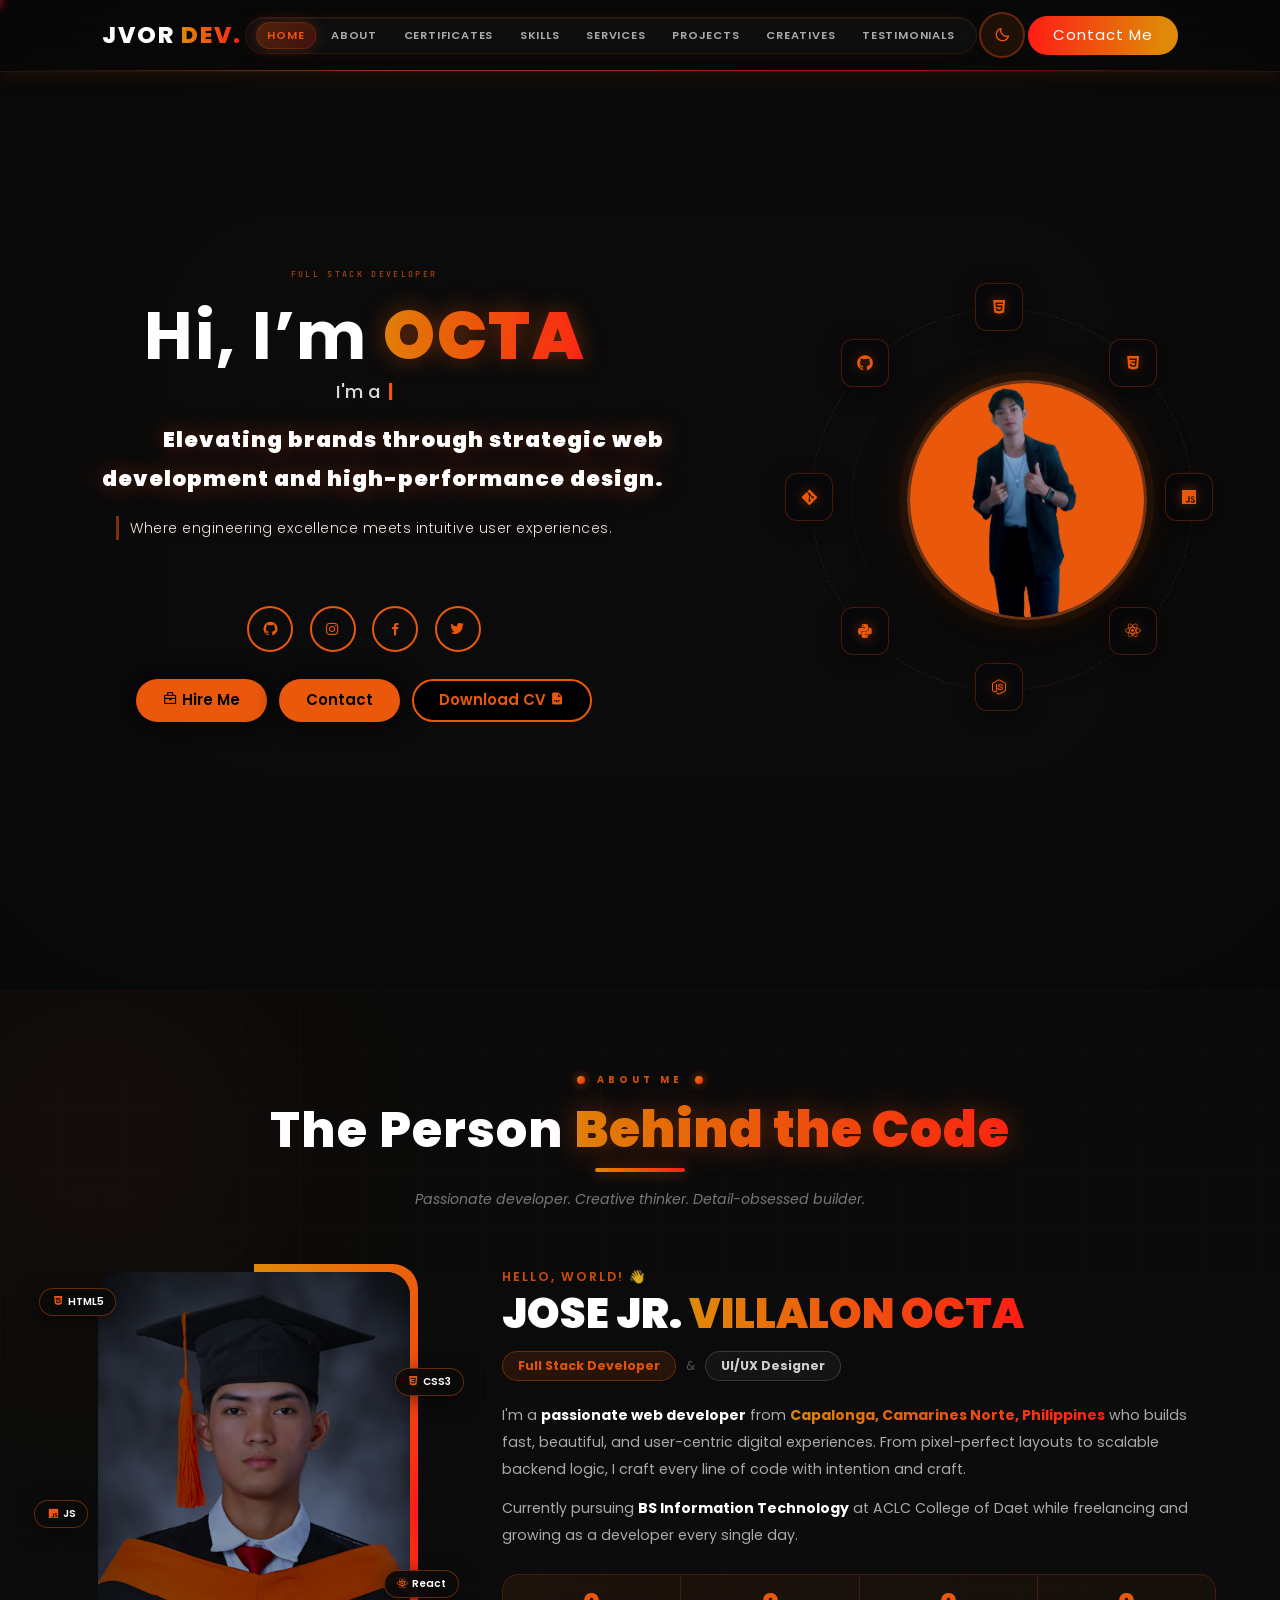
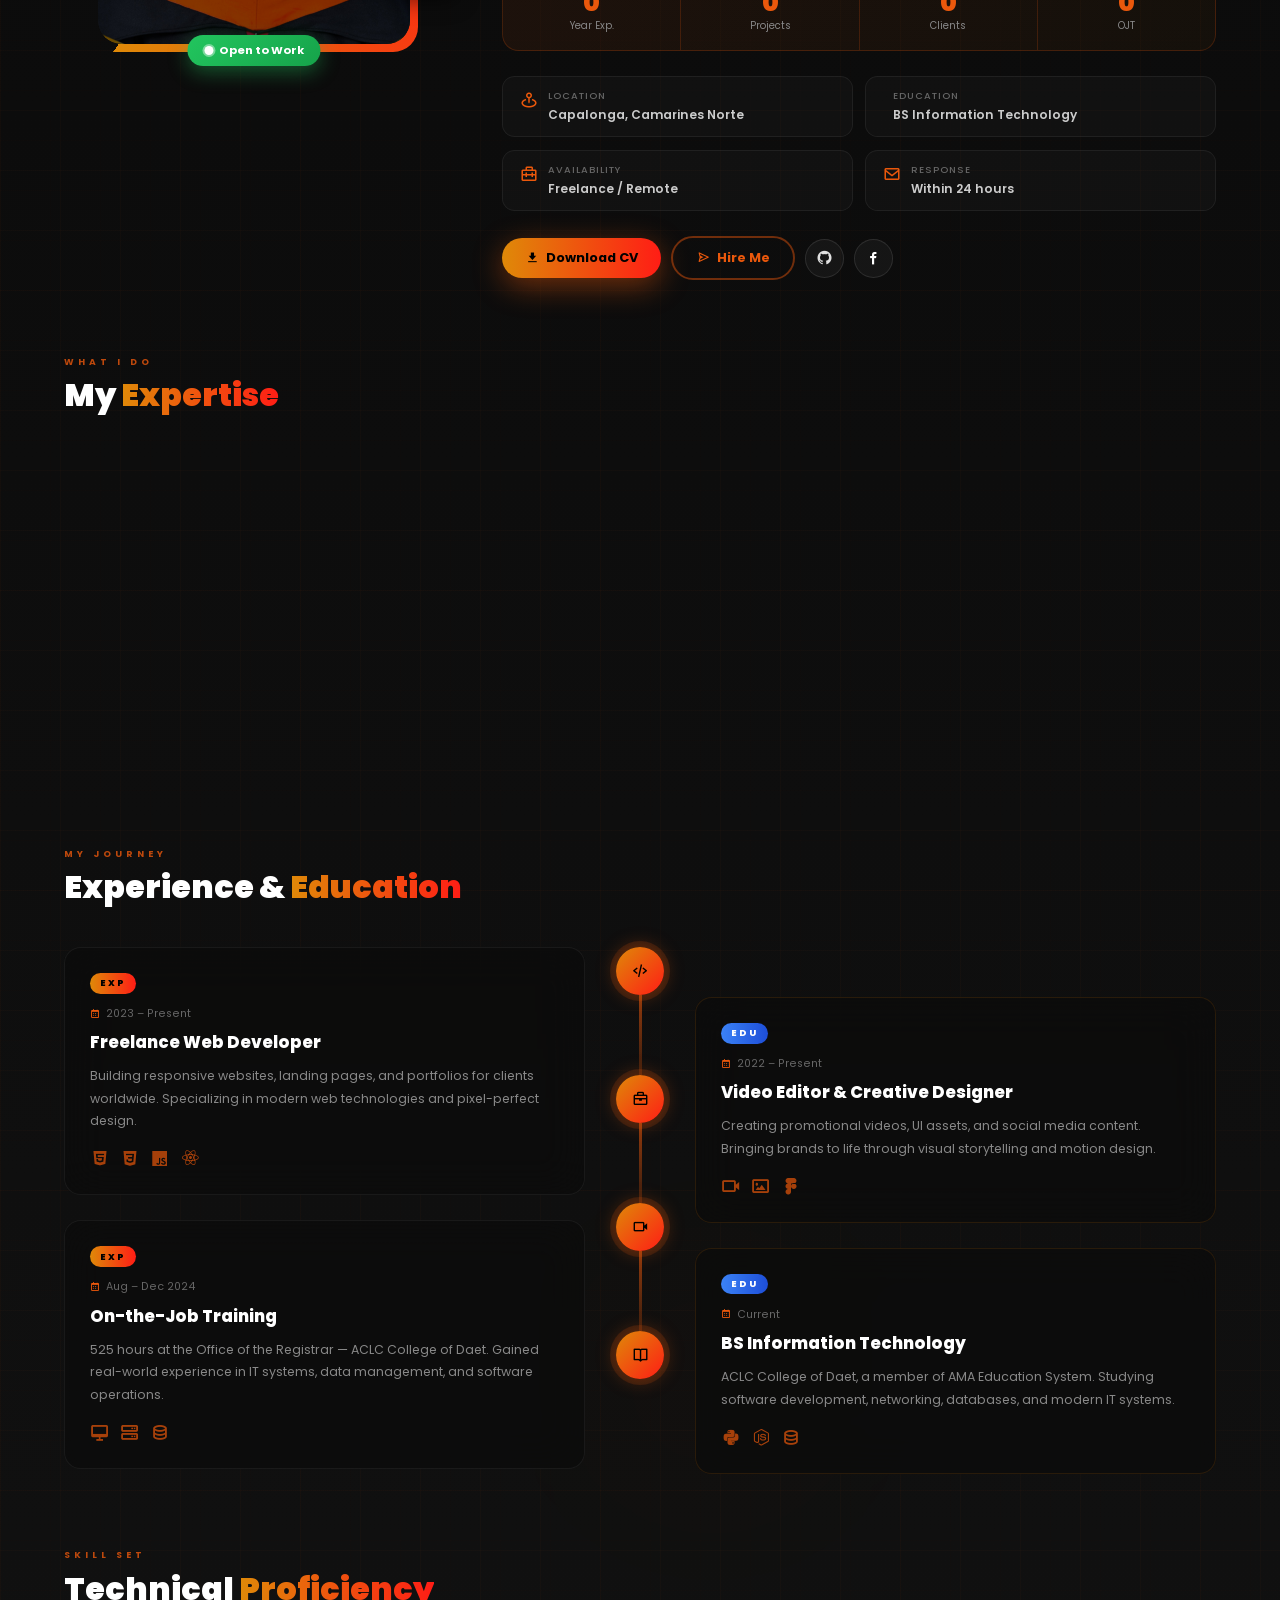
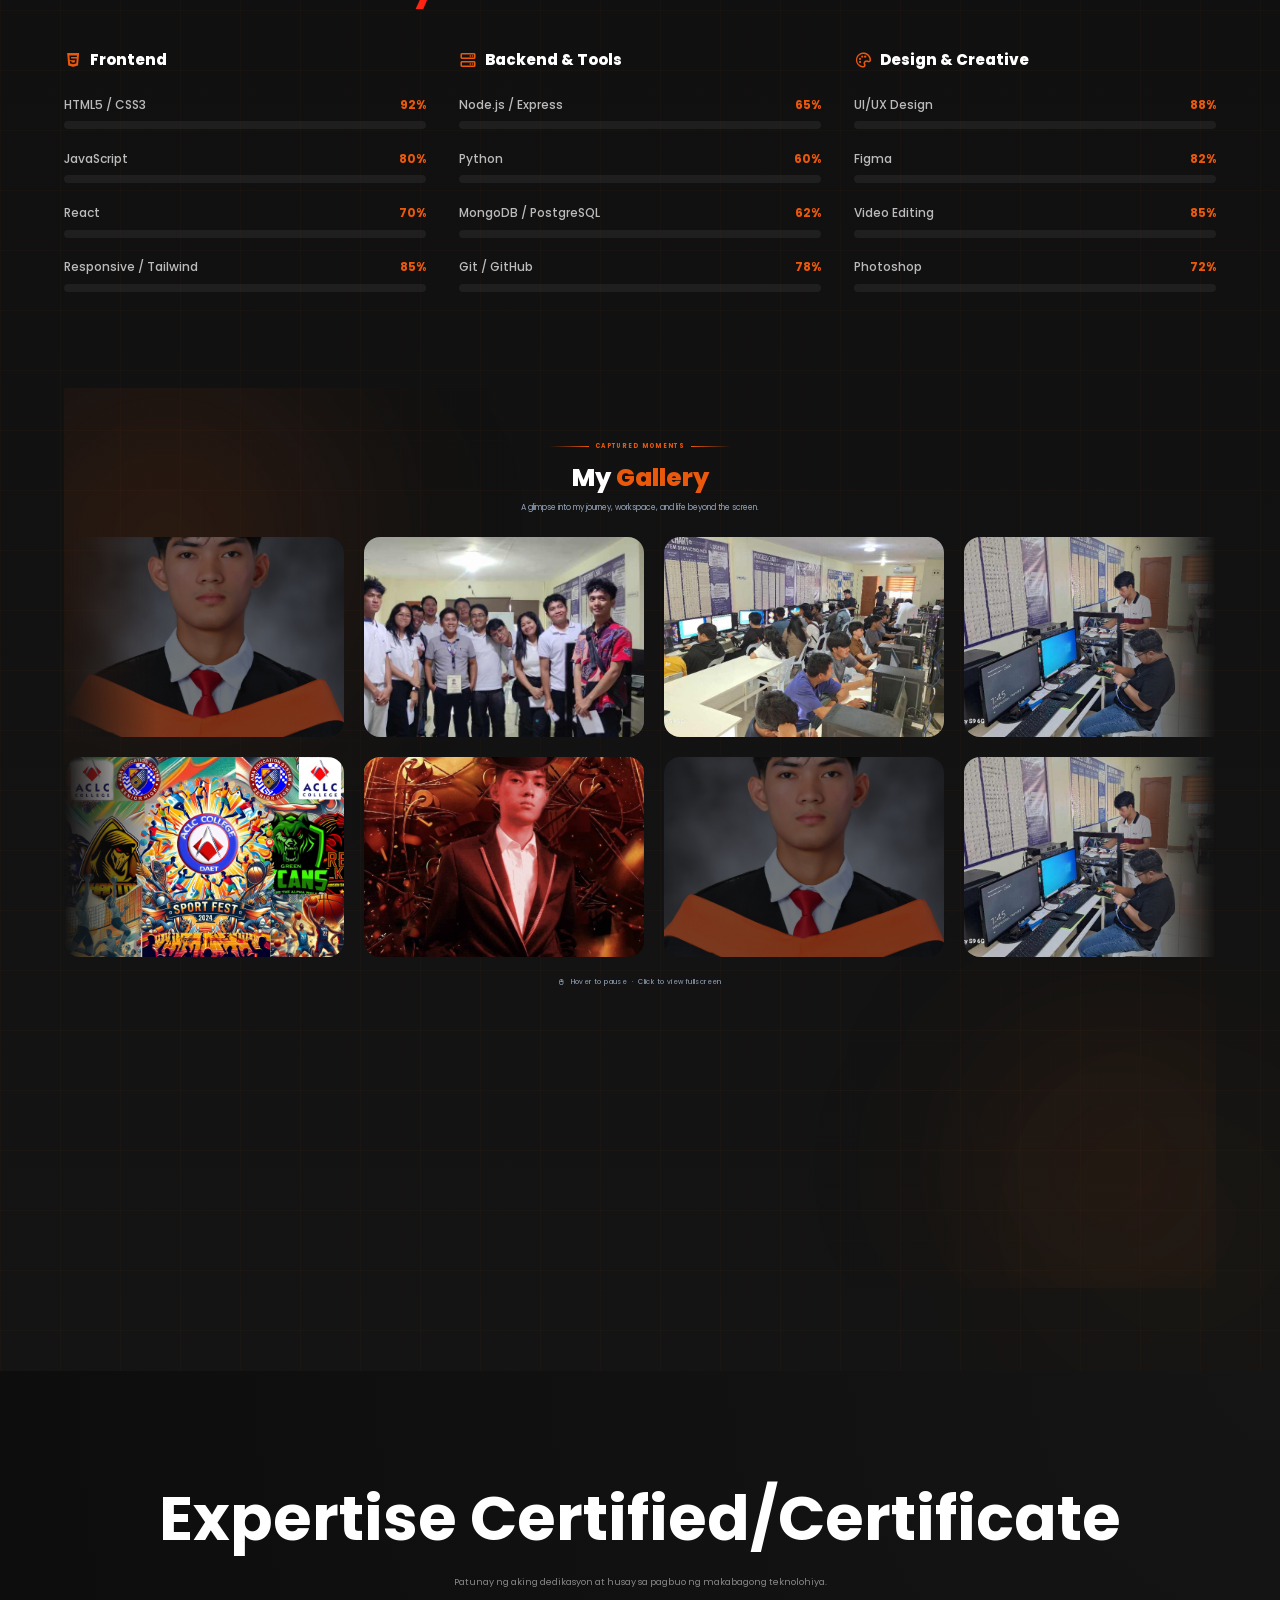
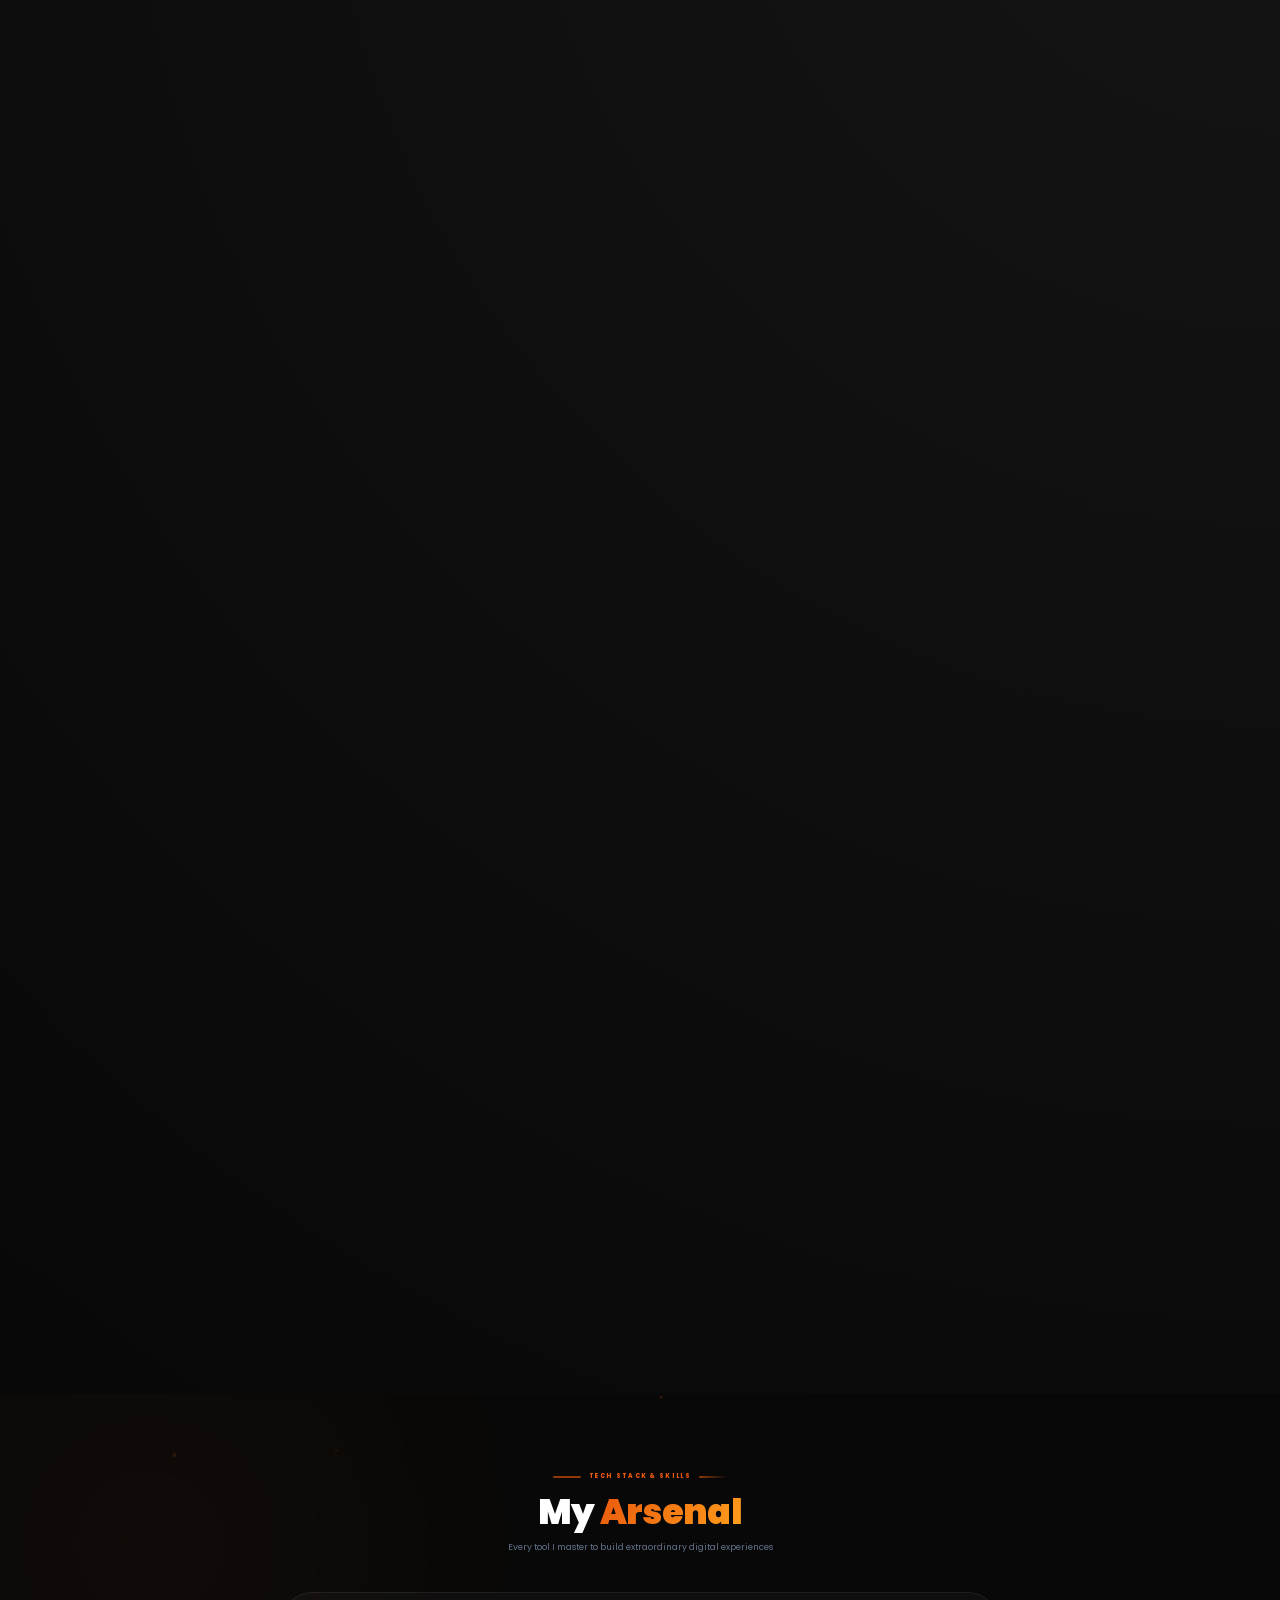
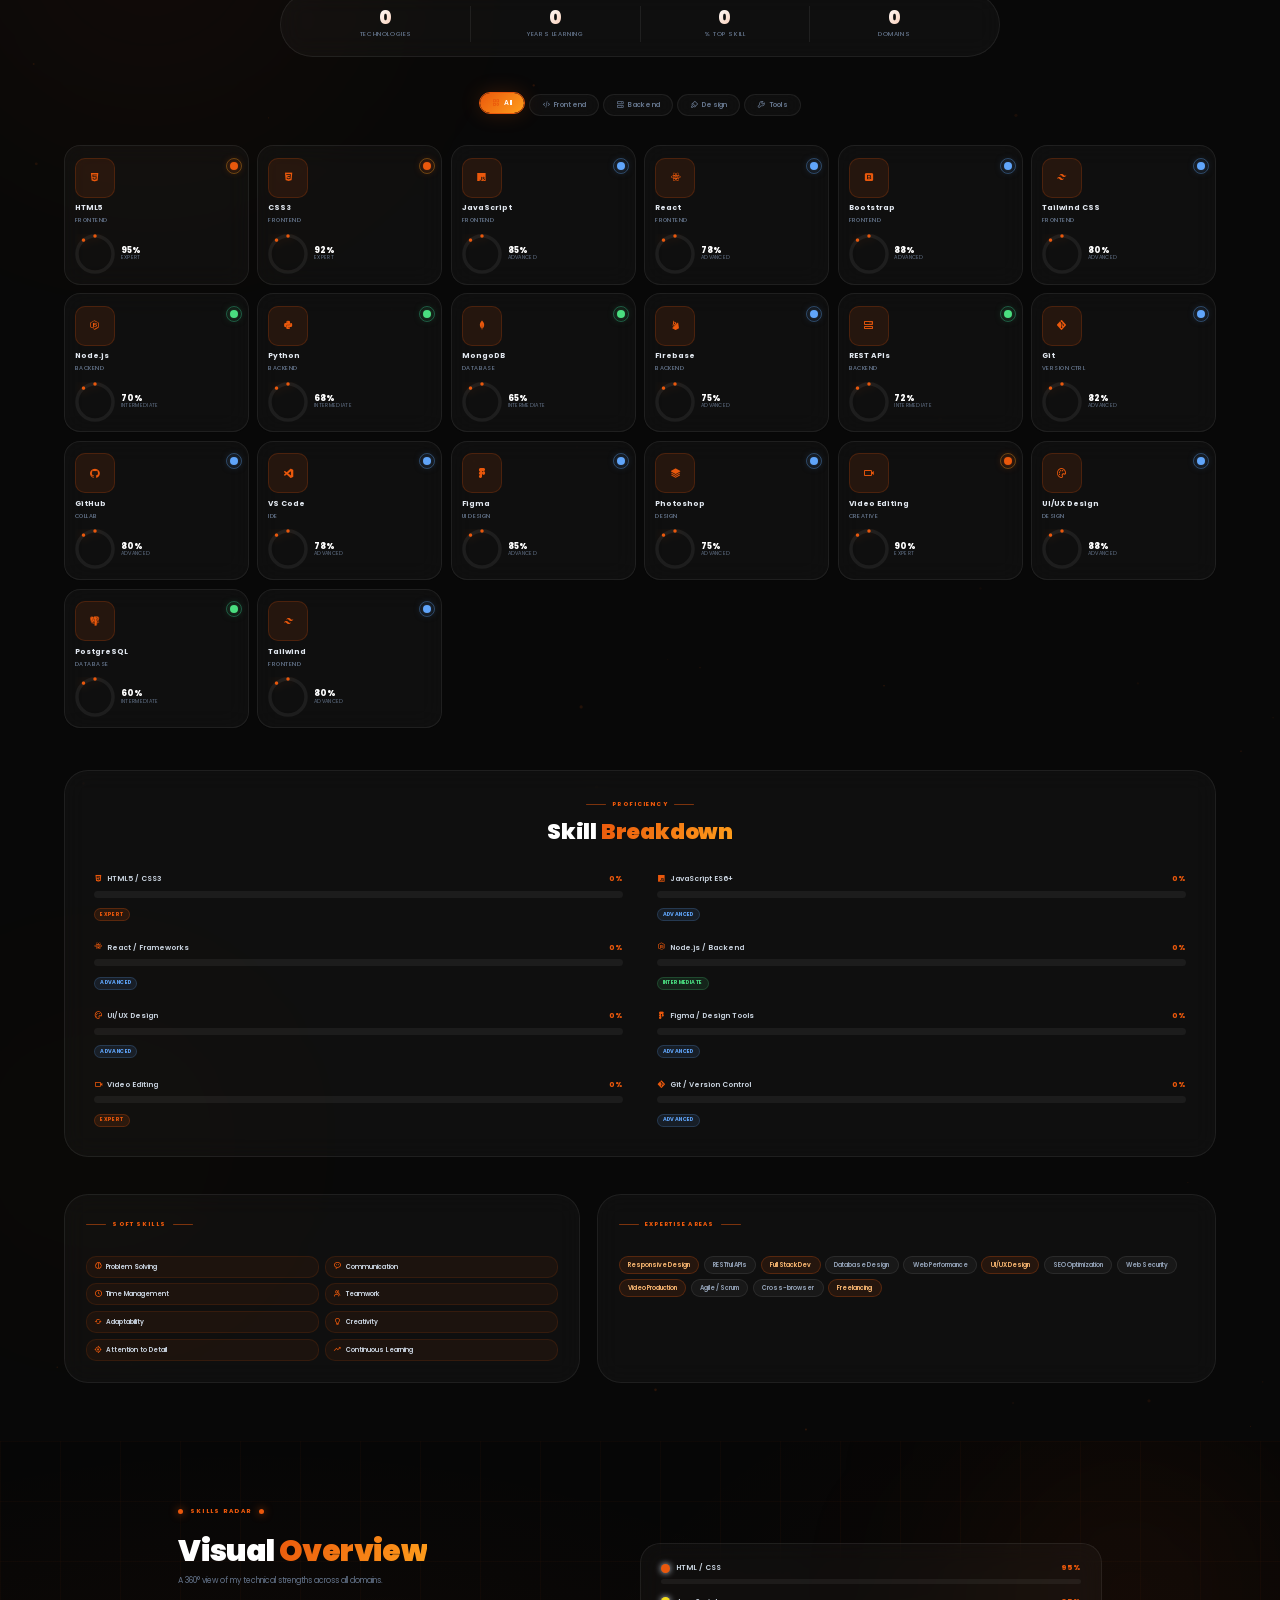
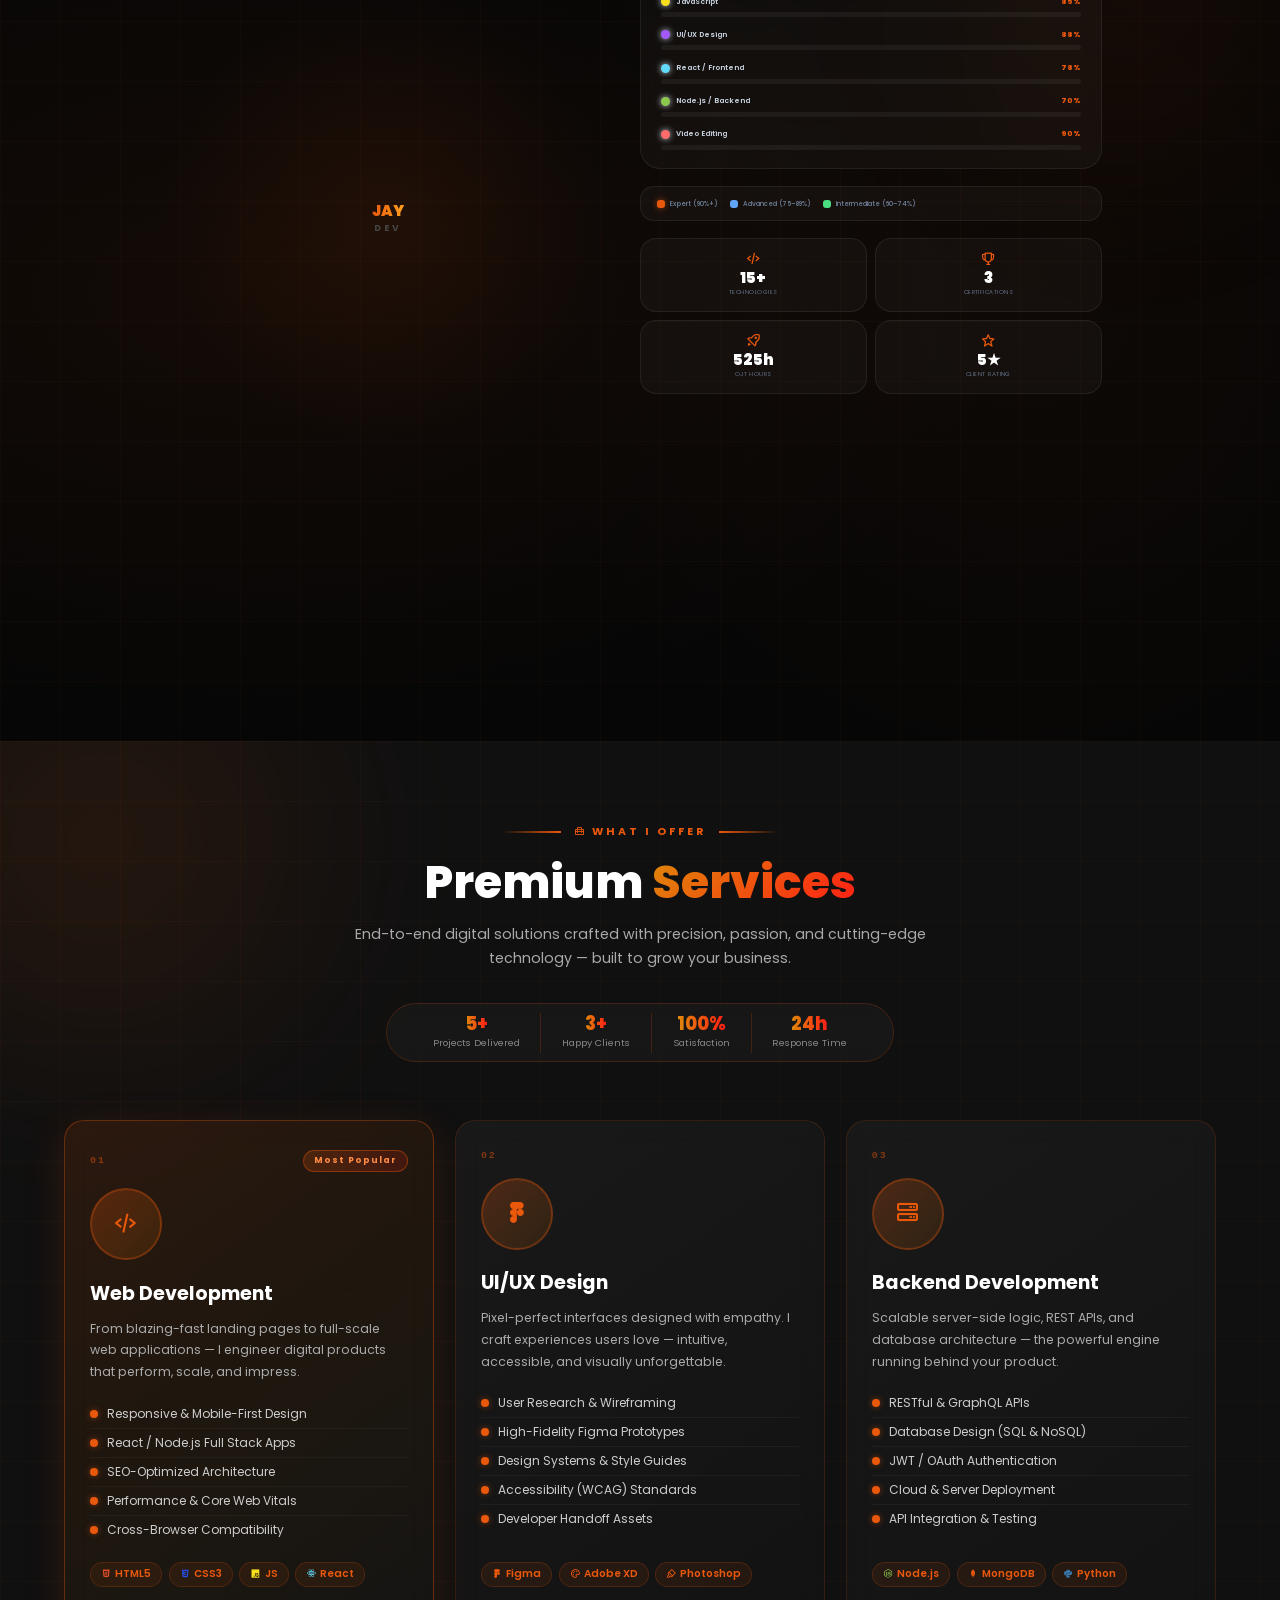
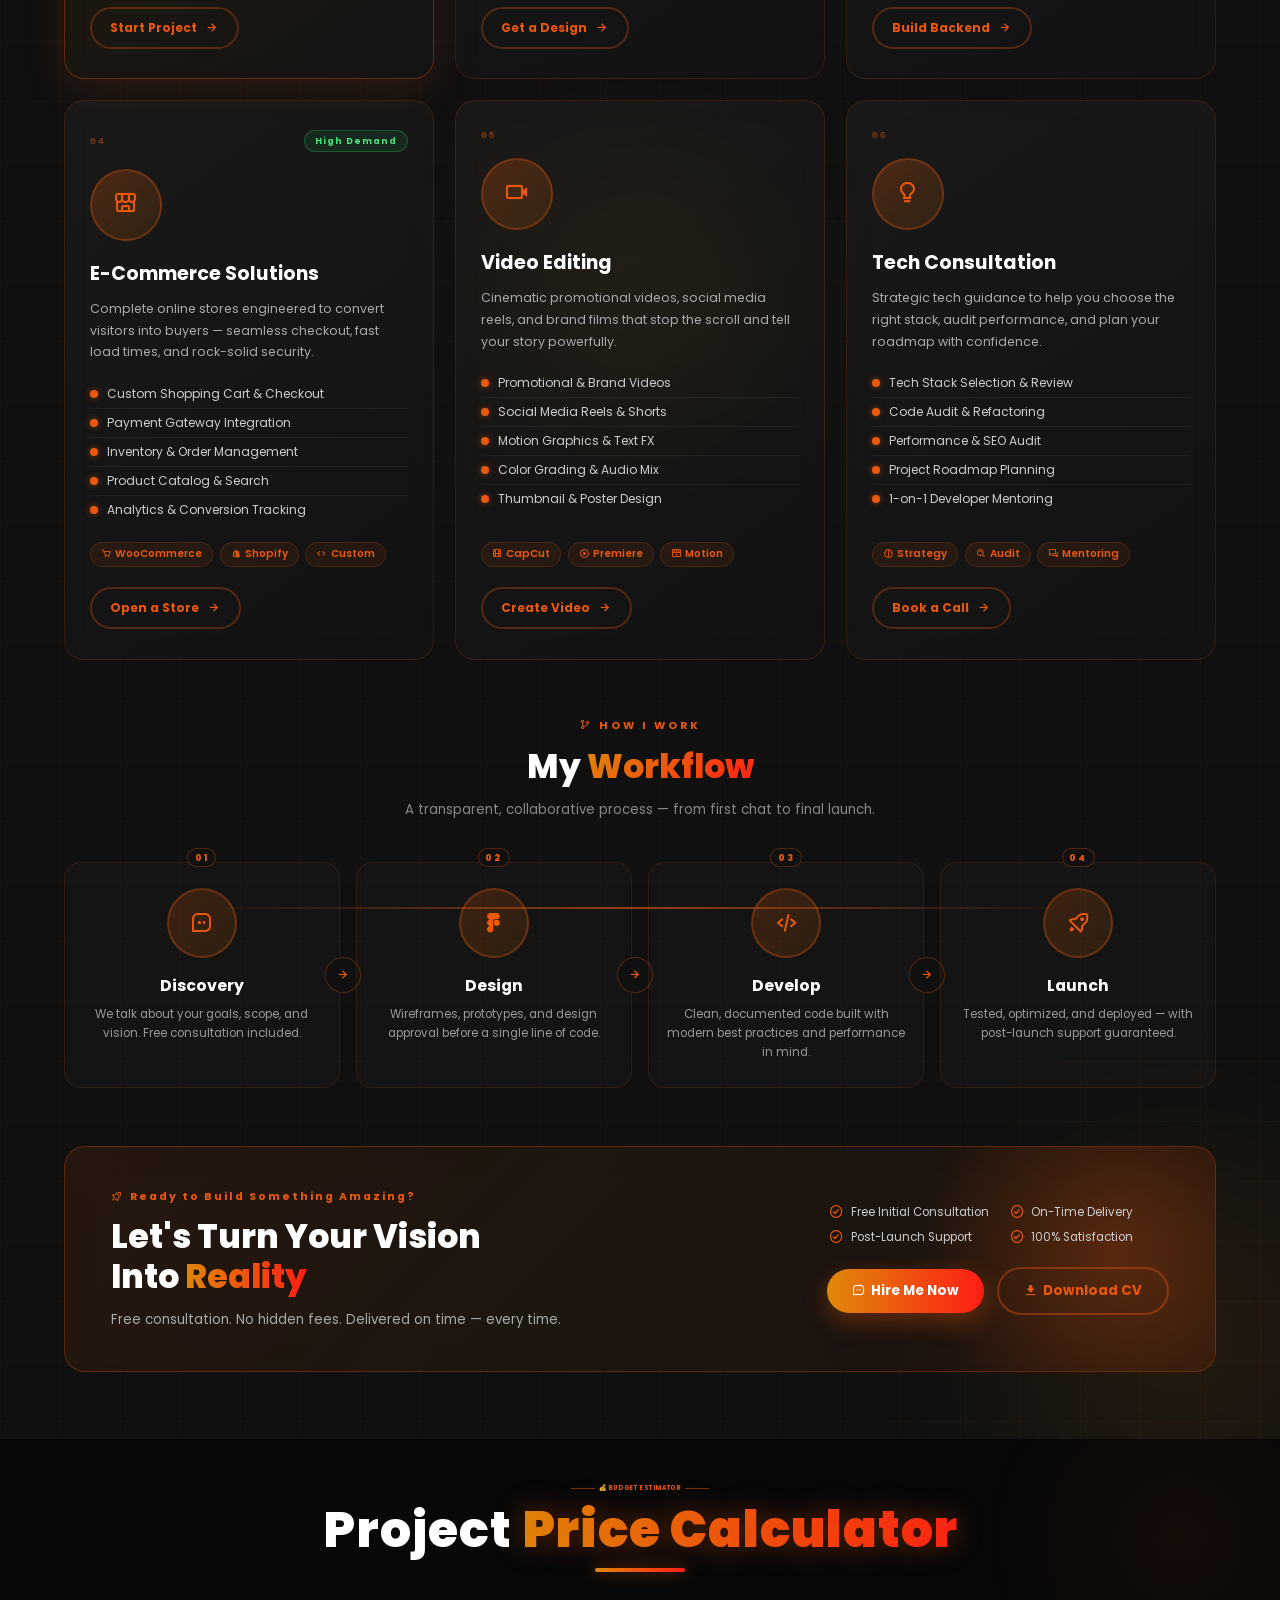
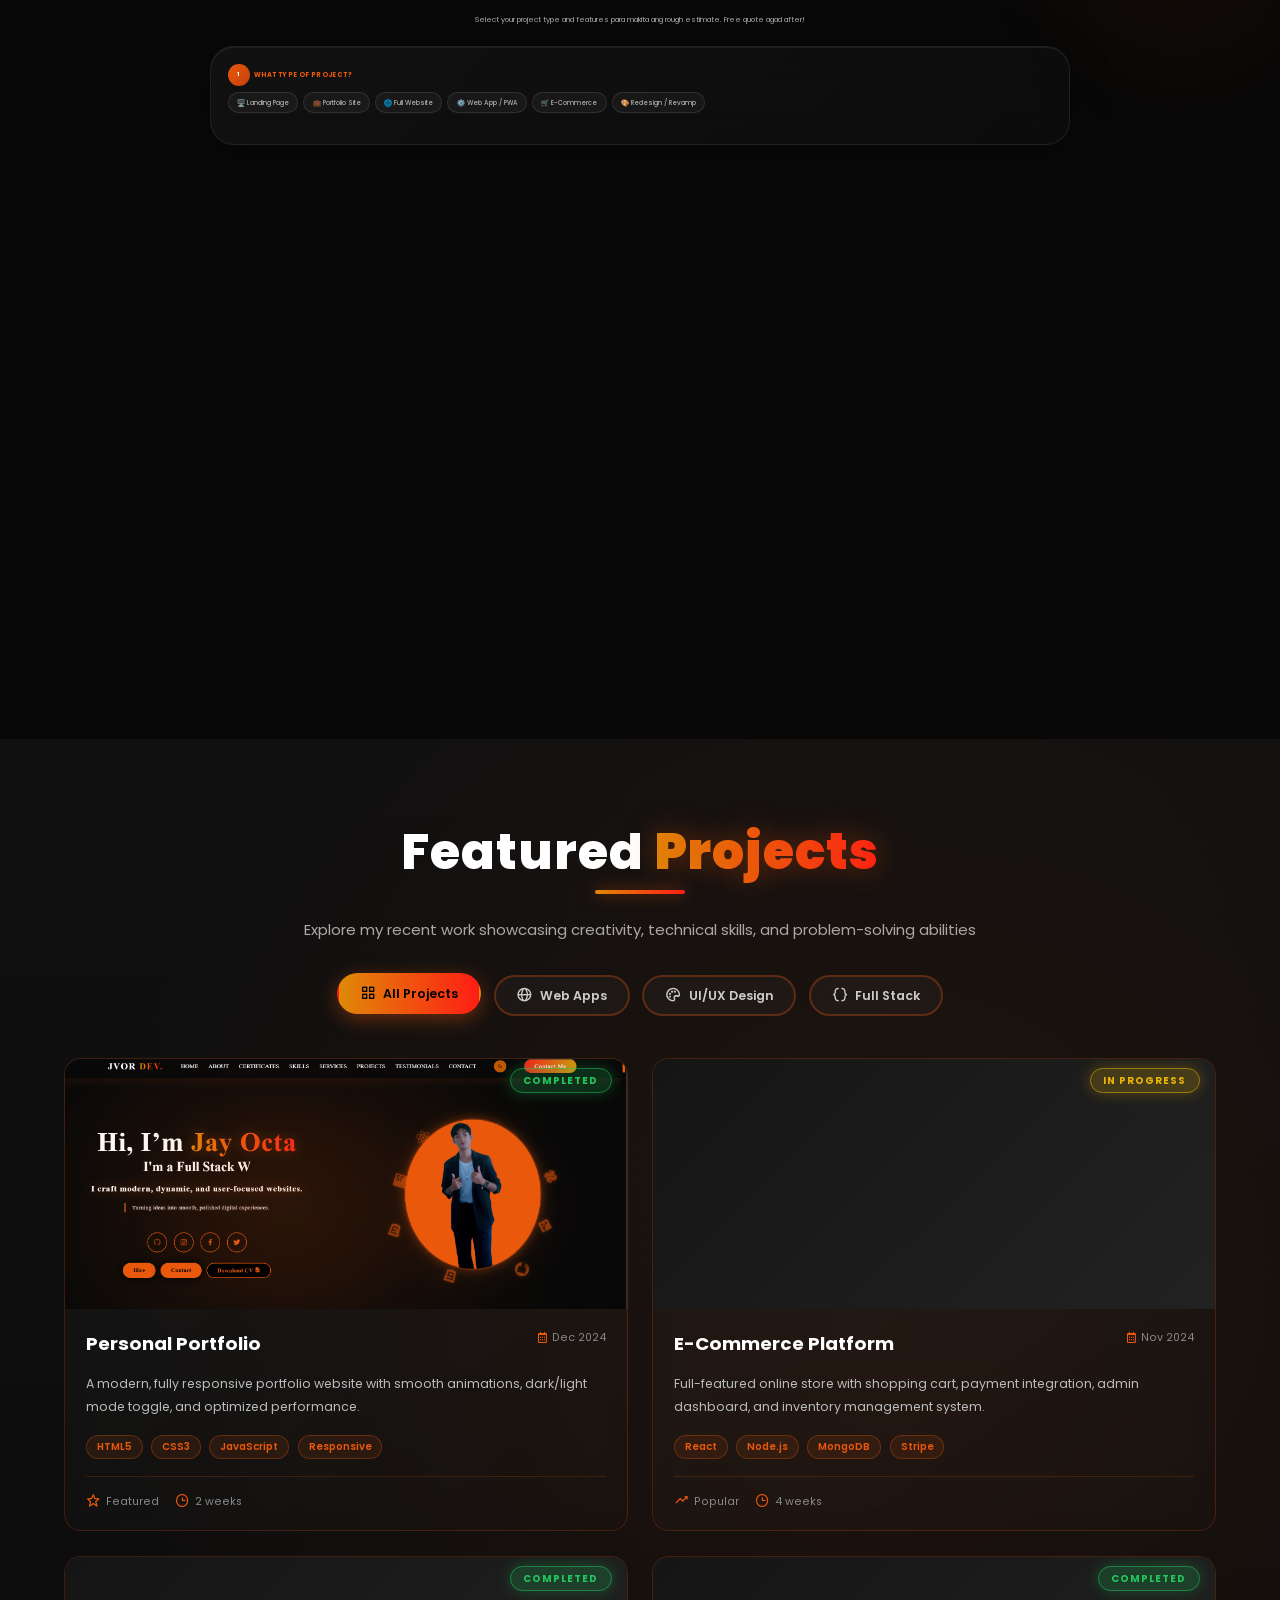
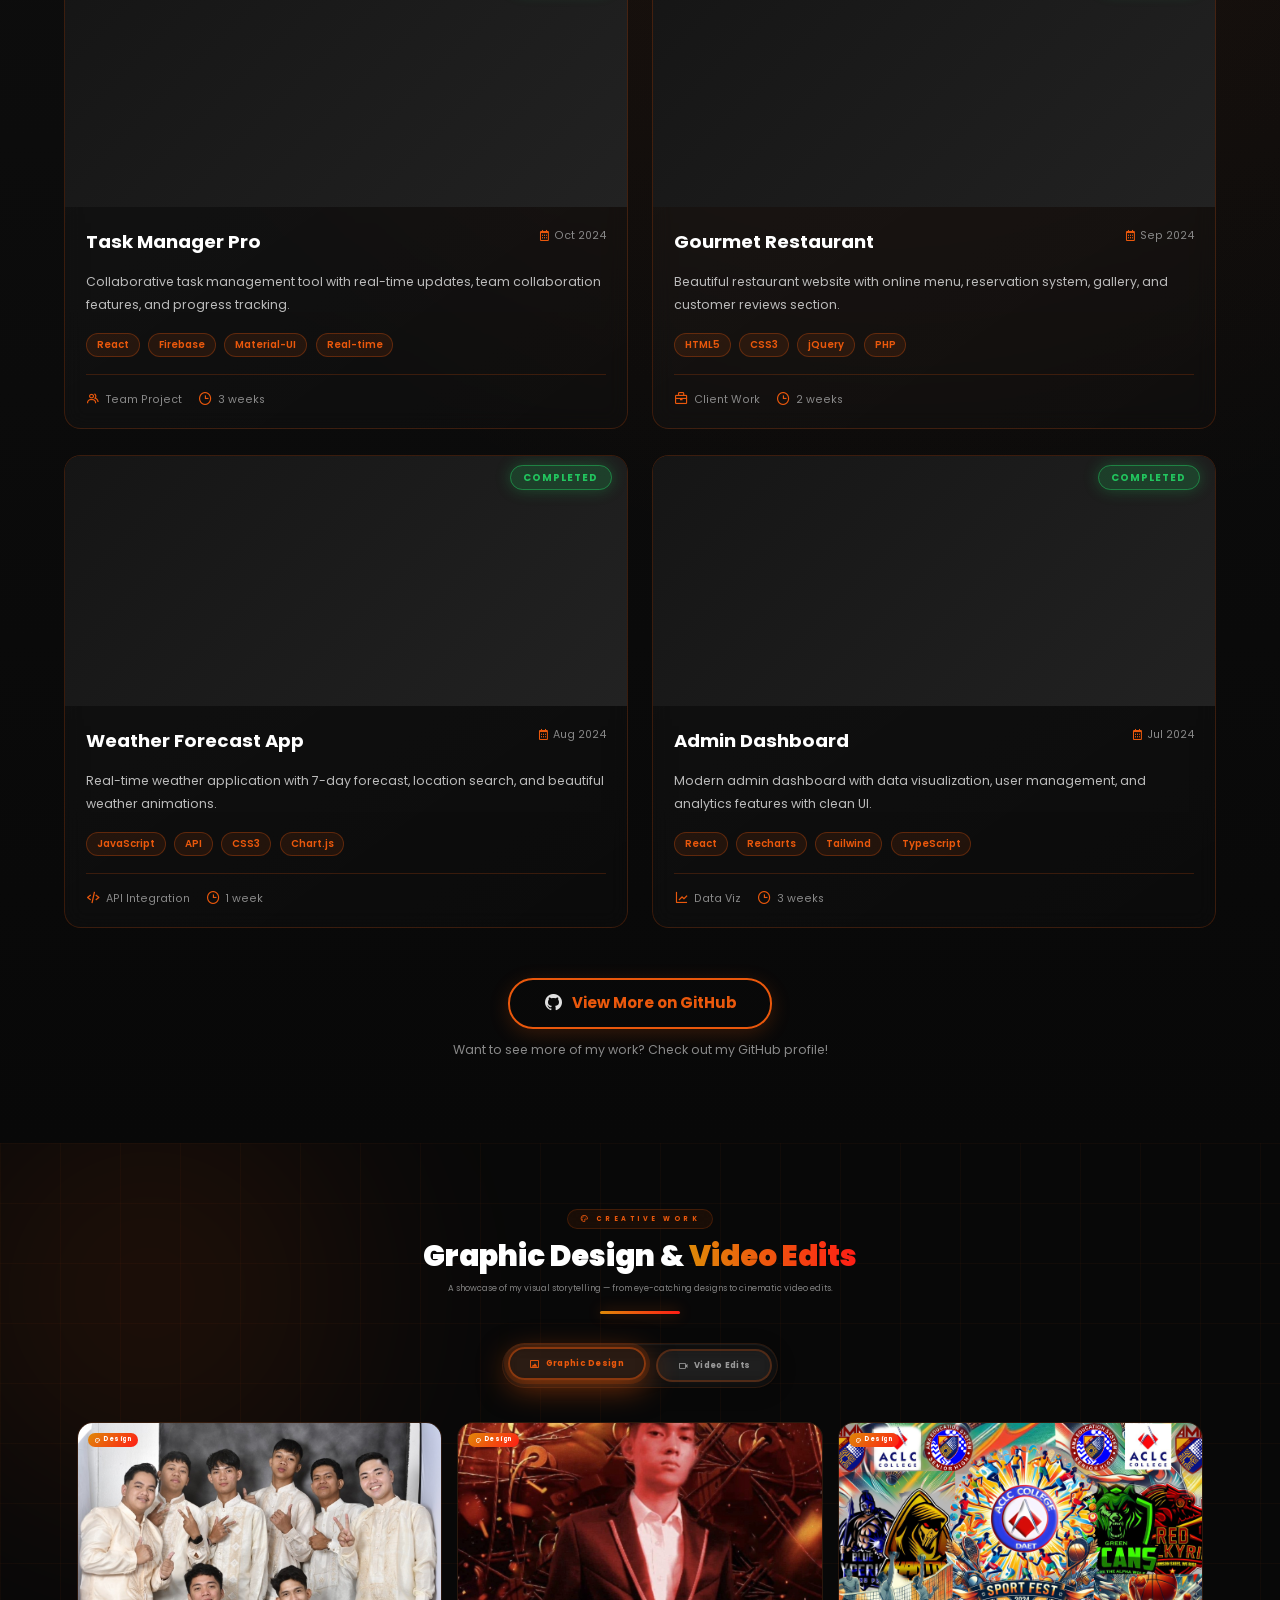
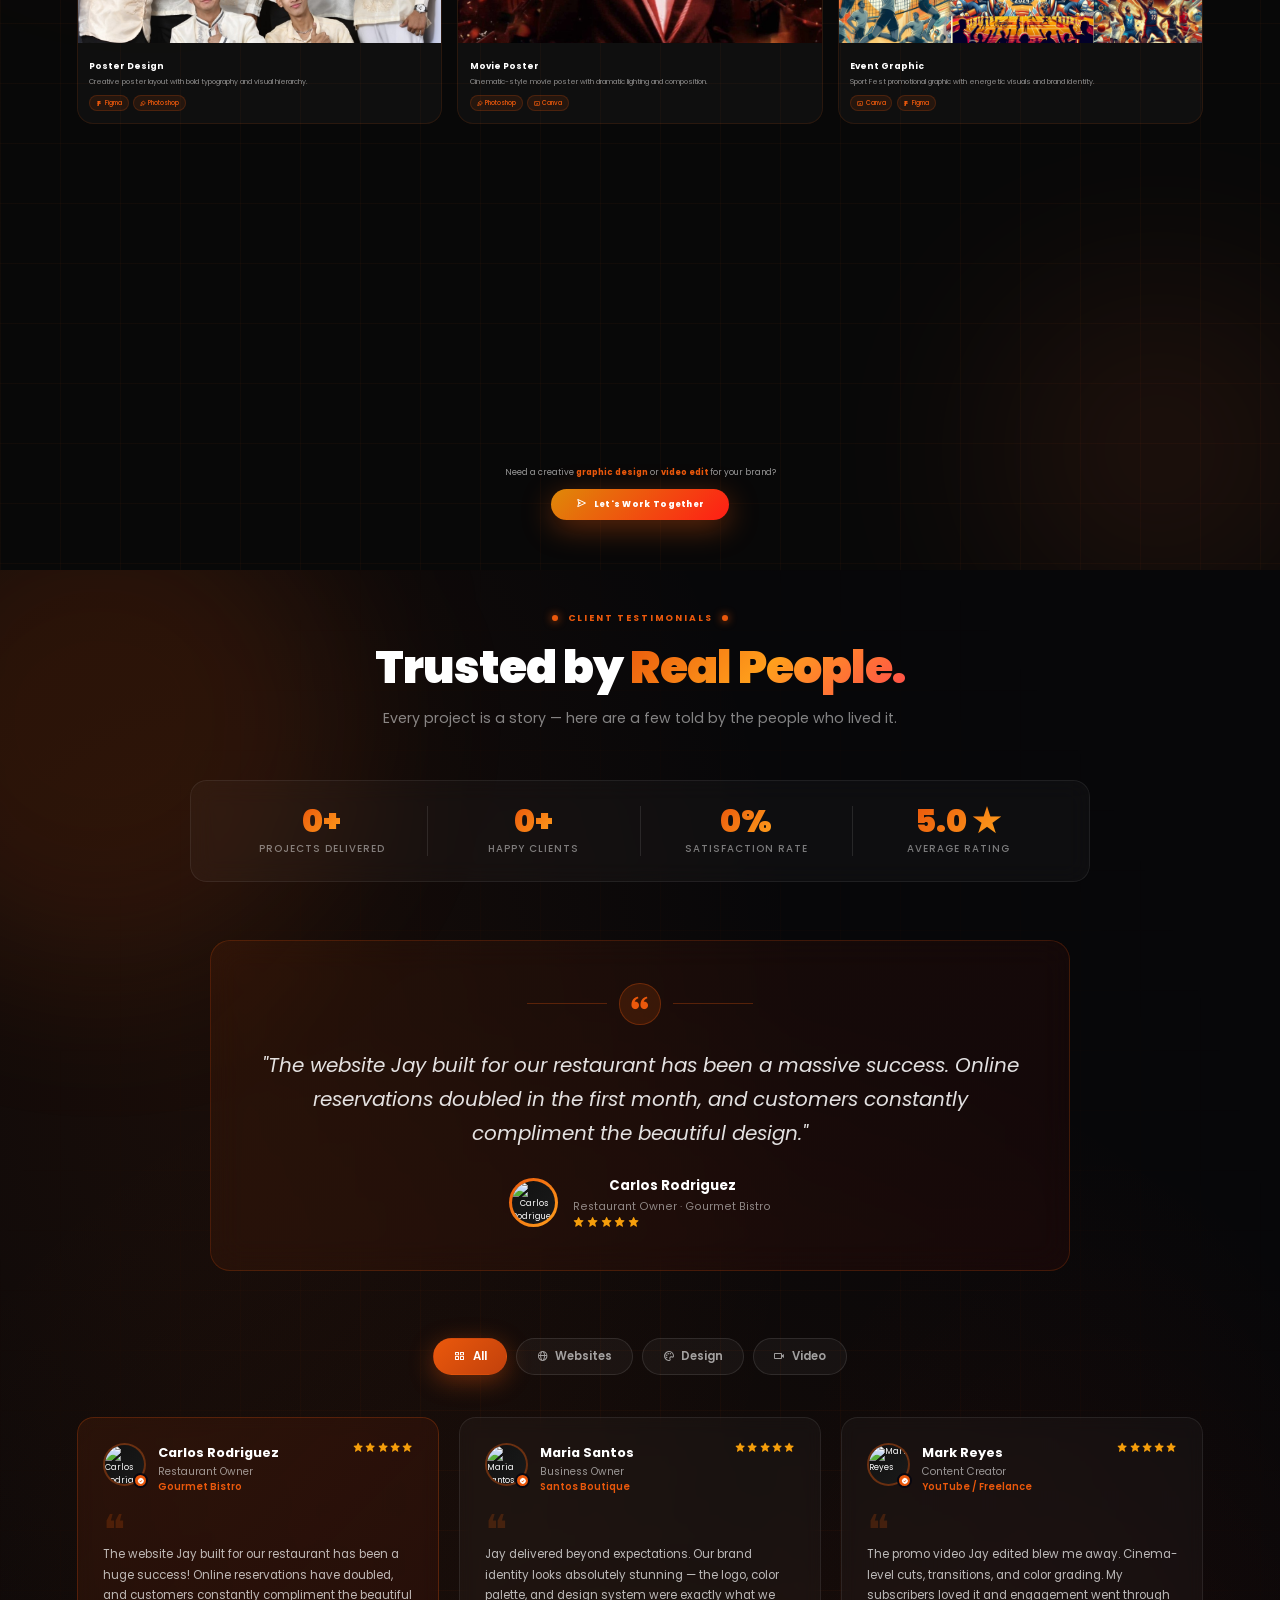
==== commit 65d73512: "v2 icons updates" ====
--- a/index.html
+++ b/index.html
@@ -30,11 +30,12 @@
 <link rel="stylesheet" href="upgrade-4-ai-contact.css">
 <link rel="stylesheet" href="upgrade-5-estimator.css">
 <link rel="stylesheet" href="upgrade-6-book-call.css">
-```
-
 
   <link rel="icon" href="icons/favicon.svg" type="image/svg+xml">
   <link rel="apple-touch-icon" href="icons/icon-180x180.png">
+  <link rel="apple-touch-icon" sizes="152x152" href="icons/icon-152x152.png">
+  <link rel="apple-touch-icon" sizes="167x167" href="icons/icon-167x167.png">
+  <link rel="apple-touch-icon" sizes="180x180" href="icons/icon-180x180.png">
   <link rel="shortcut icon" href="icons/icon-32x32.png" type="image/png">
 
 
@@ -3973,49 +3974,48 @@
       }
 
       /* ══════════════════════════════════════════════
-         LOAD REVIEWS FROM FIREBASE (real-time)
+         REAL-TIME SYNC — adds new cards, removes deleted ones
+         Wrapped in DOMContentLoaded so grid is never null.
+         Every time Firebase data changes (including deletes),
+         we diff the DOM against the live snapshot and reconcile.
       ══════════════════════════════════════════════ */
-      const grid = document.getElementById('tv4Grid');
-
-      /* ══════════════════════════════════════════════
-         REAL-TIME SYNC — adds new cards, removes deleted ones
-         Every time Firebase data changes, we diff the DOM
-         against the live snapshot and reconcile.
-      ══════════════════════════════════════════════ */
-      onValue(query(reviewsRef, orderByChild('timestamp')), (snapshot) => {
-        const data = snapshot.val() || {};
-
-        // --- 1. REMOVE cards whose key no longer exists in Firebase ---
-        document.querySelectorAll('.tv4-card[data-fb-key]').forEach(card => {
-          const key = card.dataset.fbKey;
-          if (!data[key]) {
-            // Animate out then remove
-            card.style.transition = 'opacity 0.35s ease, transform 0.35s ease';
-            card.style.opacity = '0';
-            card.style.transform = 'translateY(-16px) scale(0.96)';
-            setTimeout(() => card.remove(), 380);
-          }
-        });
-
-        // --- 2. ADD cards that are in Firebase but not yet in the DOM ---
-        const entries = Object.entries(data)
-          .map(([key, val]) => ({ key, ...val }))
-          .sort((a, b) => (b.timestamp || 0) - (a.timestamp || 0));
-
-        let delay = 0;
-        entries.forEach(entry => {
-          // Already rendered? Skip.
-          if (document.querySelector(`.tv4-card[data-fb-key="${entry.key}"]`)) return;
-
-          const card = document.createElement('div');
-          card.className = 'tv4-card';
-          card.dataset.category = entry.category || 'other';
-          card.dataset.fbKey = entry.key;
-          card.innerHTML = buildCardHTML(entry);
-
-          grid.insertBefore(card, grid.firstChild);
-          animateCardIn(card, delay);
-          delay += 80;
+      window.addEventListener('DOMContentLoaded', () => {
+        const grid = document.getElementById('tv4Grid');
+        if (!grid) return; // safety guard
+
+        onValue(query(reviewsRef, orderByChild('timestamp')), (snapshot) => {
+          const data = snapshot.val() || {};
+
+          // --- 1. REMOVE cards whose key no longer exists in Firebase ---
+          document.querySelectorAll('.tv4-card[data-fb-key]').forEach(card => {
+            const key = card.dataset.fbKey;
+            if (!data[key]) {
+              card.style.transition = 'opacity 0.35s ease, transform 0.35s ease';
+              card.style.opacity = '0';
+              card.style.transform = 'translateY(-16px) scale(0.96)';
+              setTimeout(() => card.remove(), 380);
+            }
+          });
+
+          // --- 2. ADD cards that are in Firebase but not yet in the DOM ---
+          const entries = Object.entries(data)
+            .map(([key, val]) => ({ key, ...val }))
+            .sort((a, b) => (b.timestamp || 0) - (a.timestamp || 0));
+
+          let delay = 0;
+          entries.forEach(entry => {
+            if (document.querySelector(`.tv4-card[data-fb-key="${entry.key}"]`)) return;
+
+            const card = document.createElement('div');
+            card.className = 'tv4-card';
+            card.dataset.category = entry.category || 'other';
+            card.dataset.fbKey = entry.key;
+            card.innerHTML = buildCardHTML(entry);
+
+            grid.insertBefore(card, grid.firstChild);
+            animateCardIn(card, delay);
+            delay += 80;
+          });
         });
       });
 
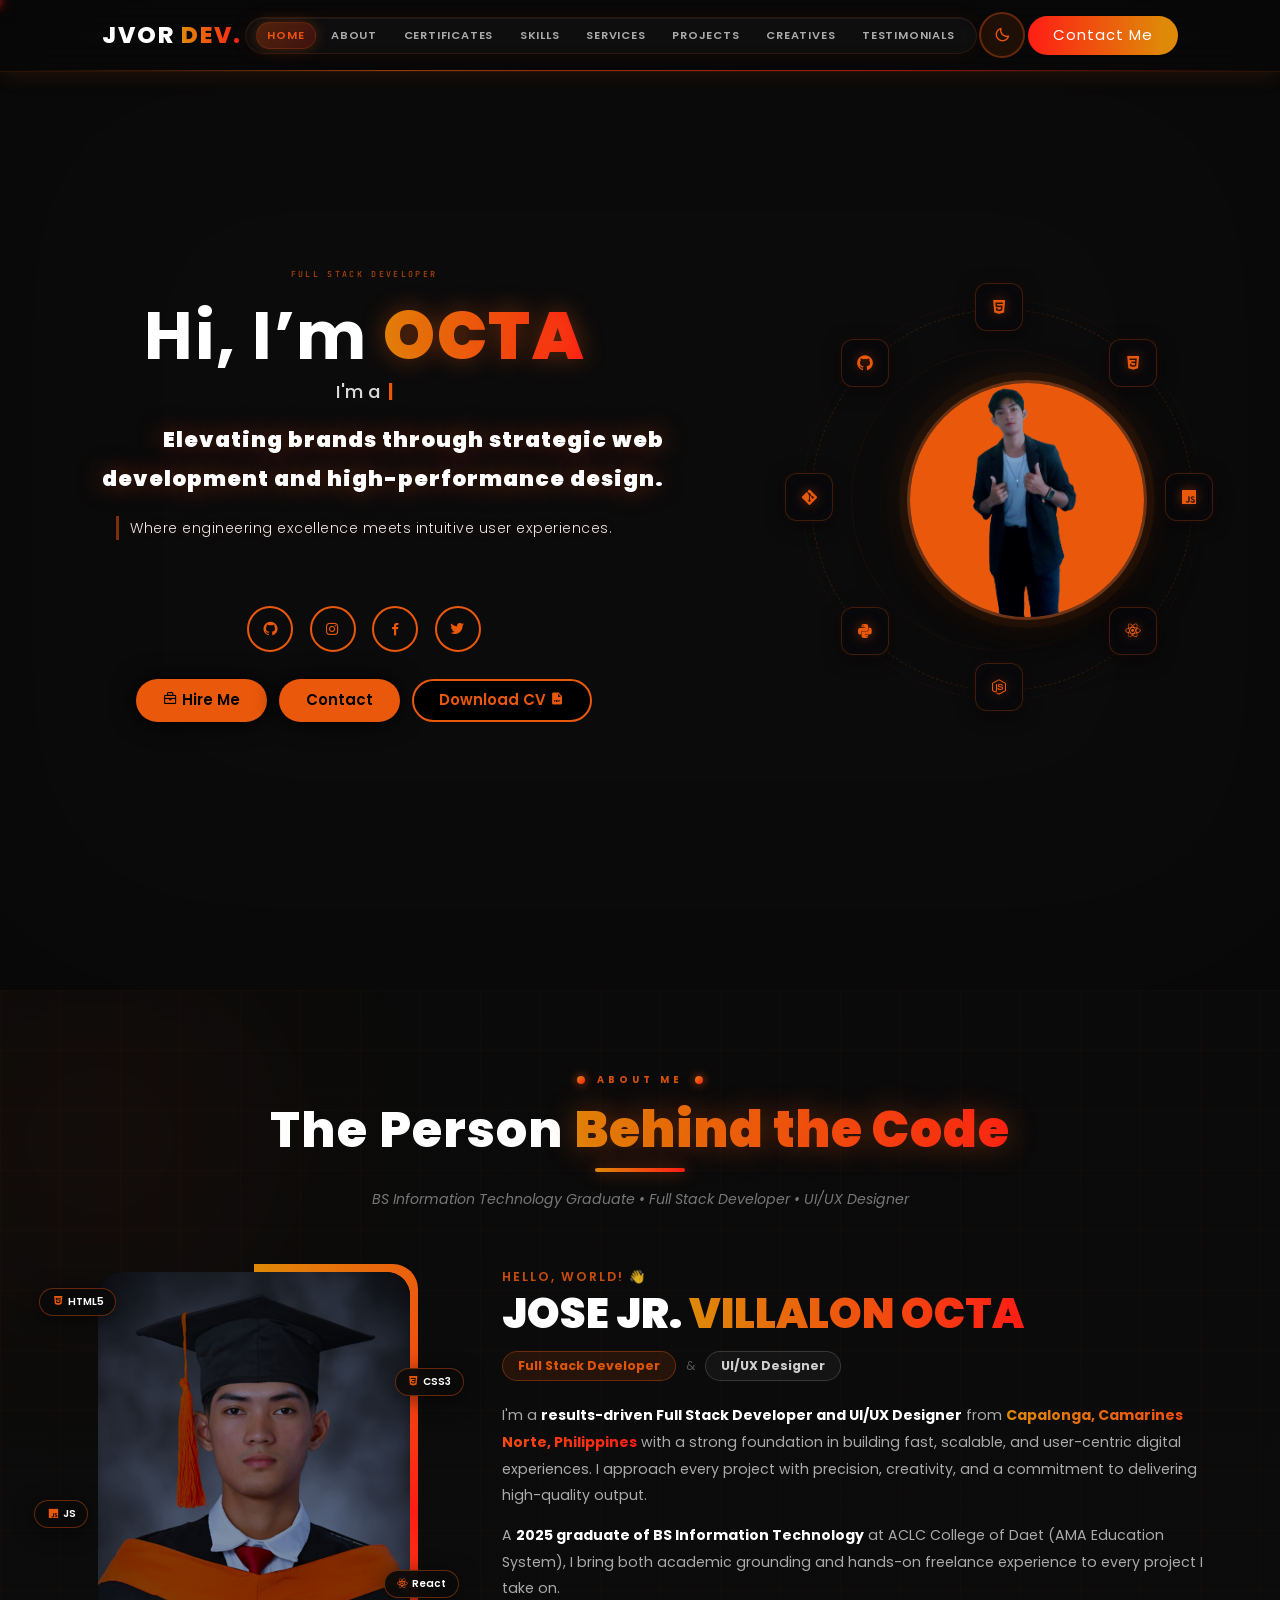
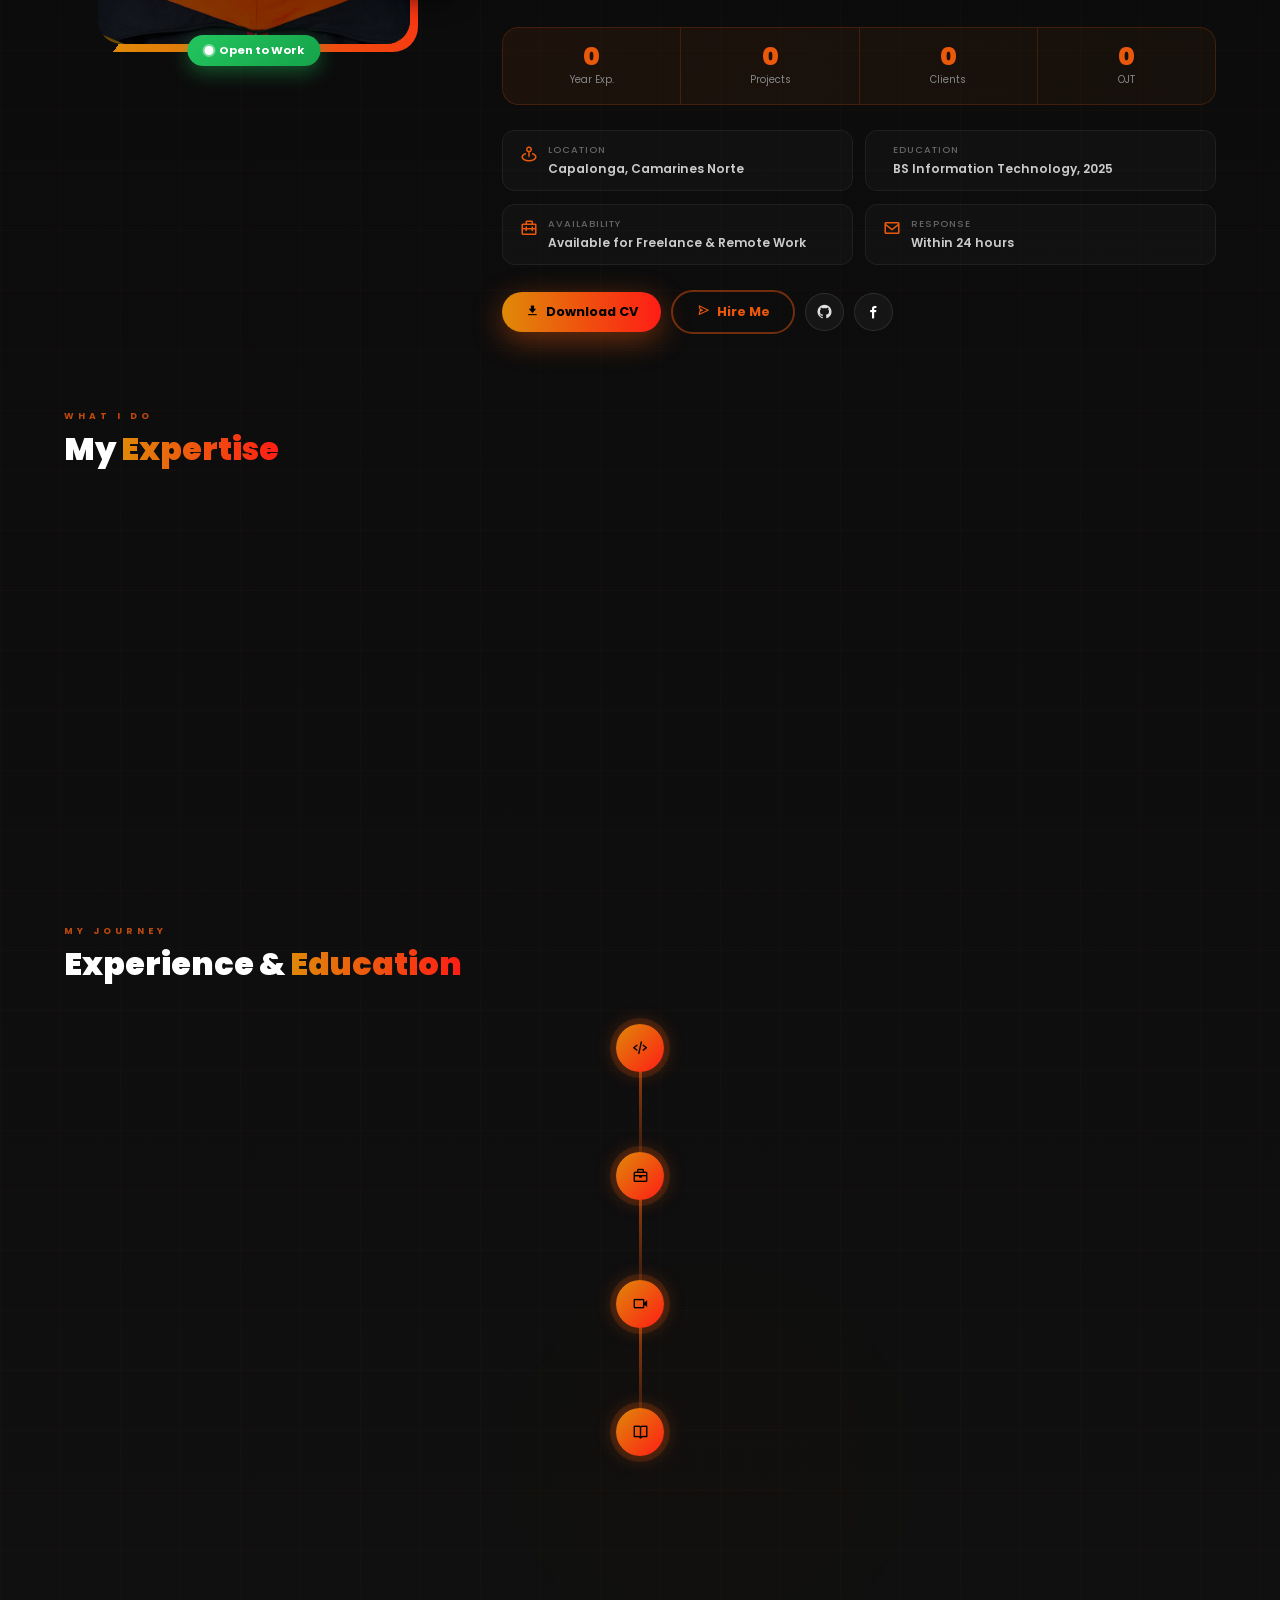
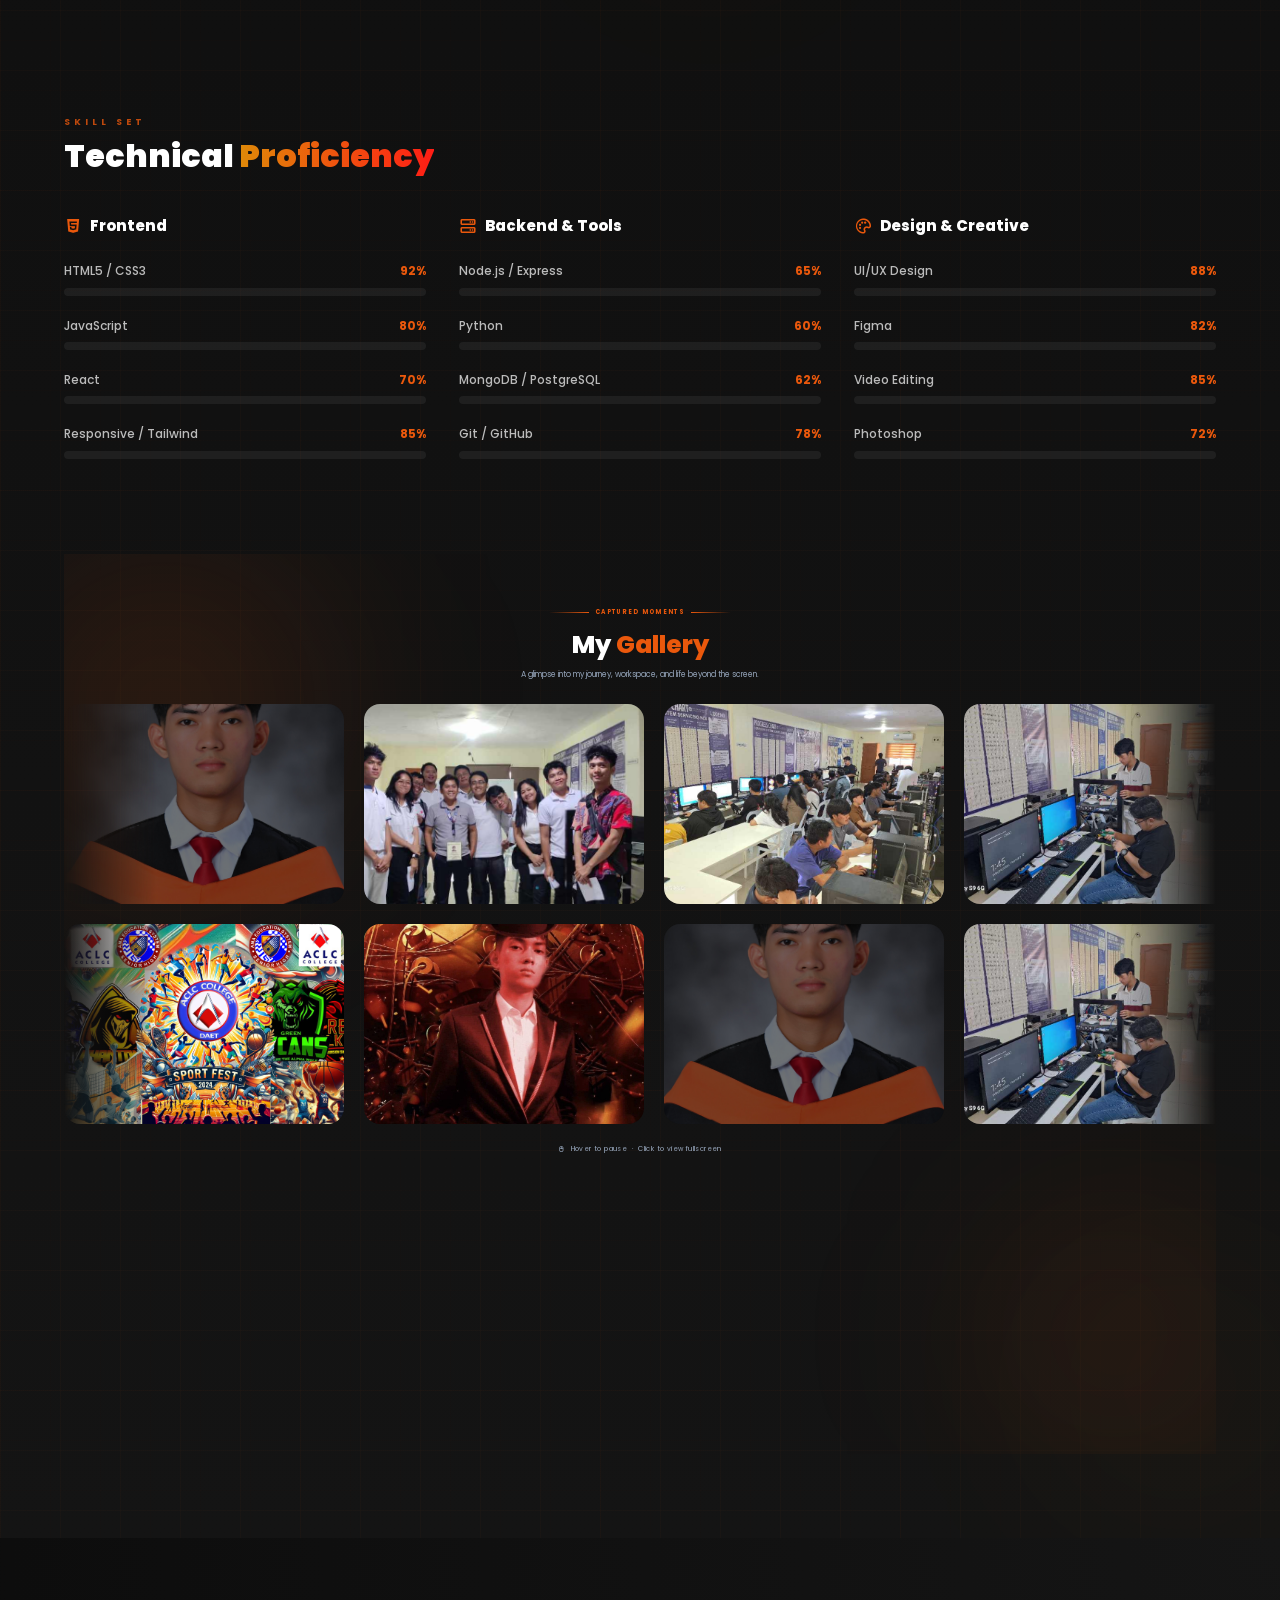
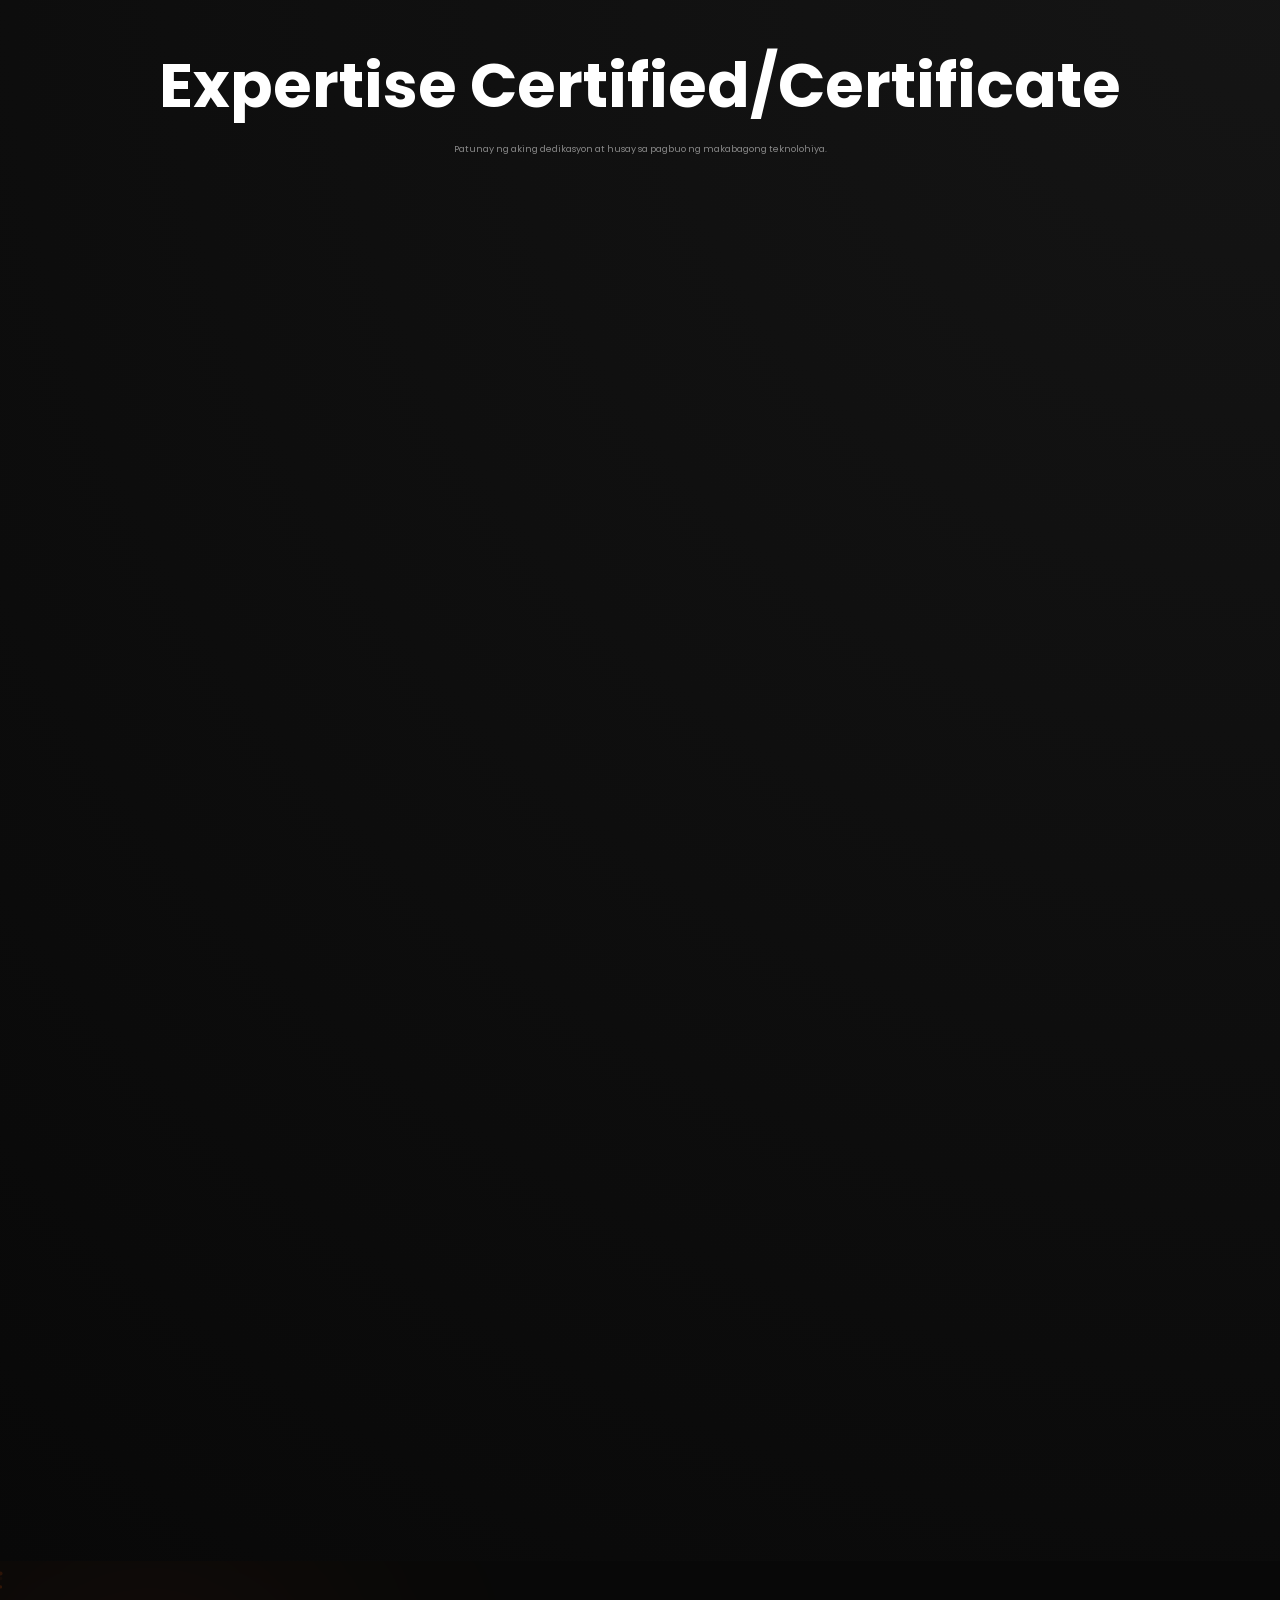
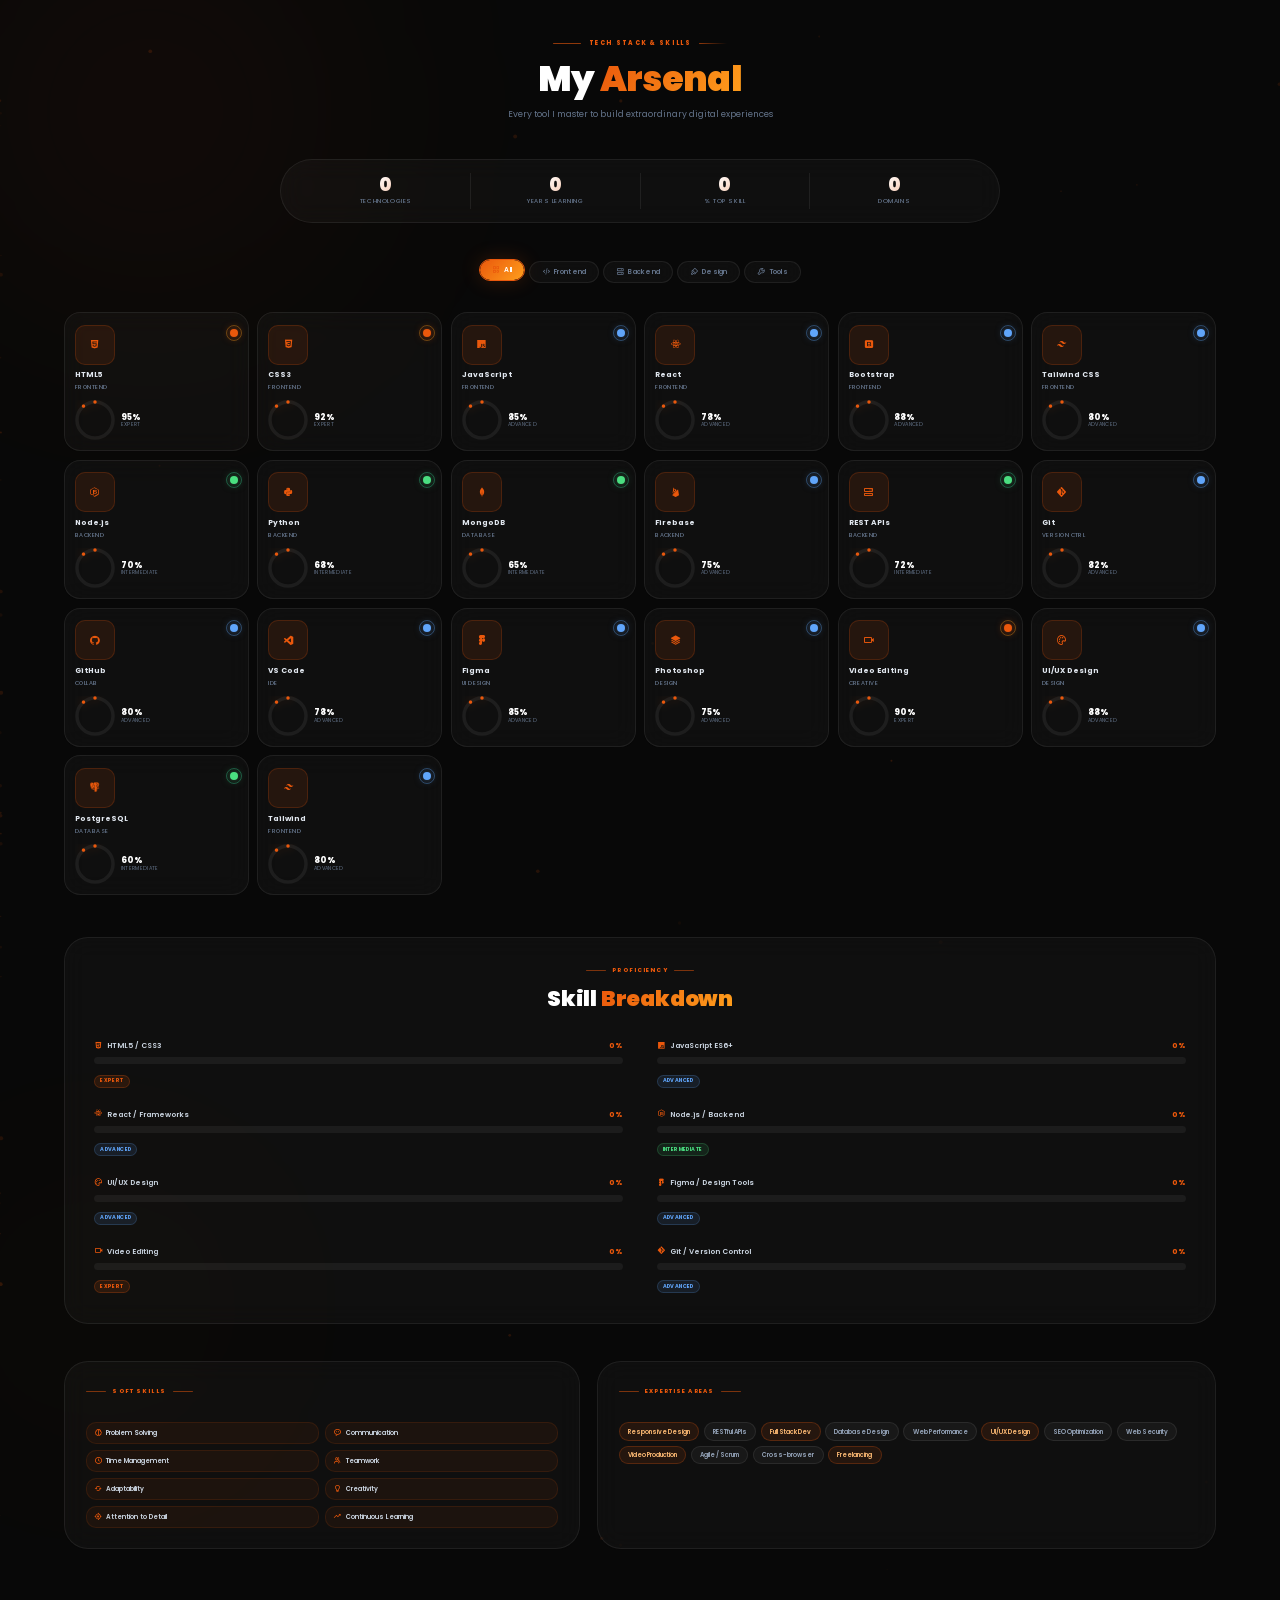
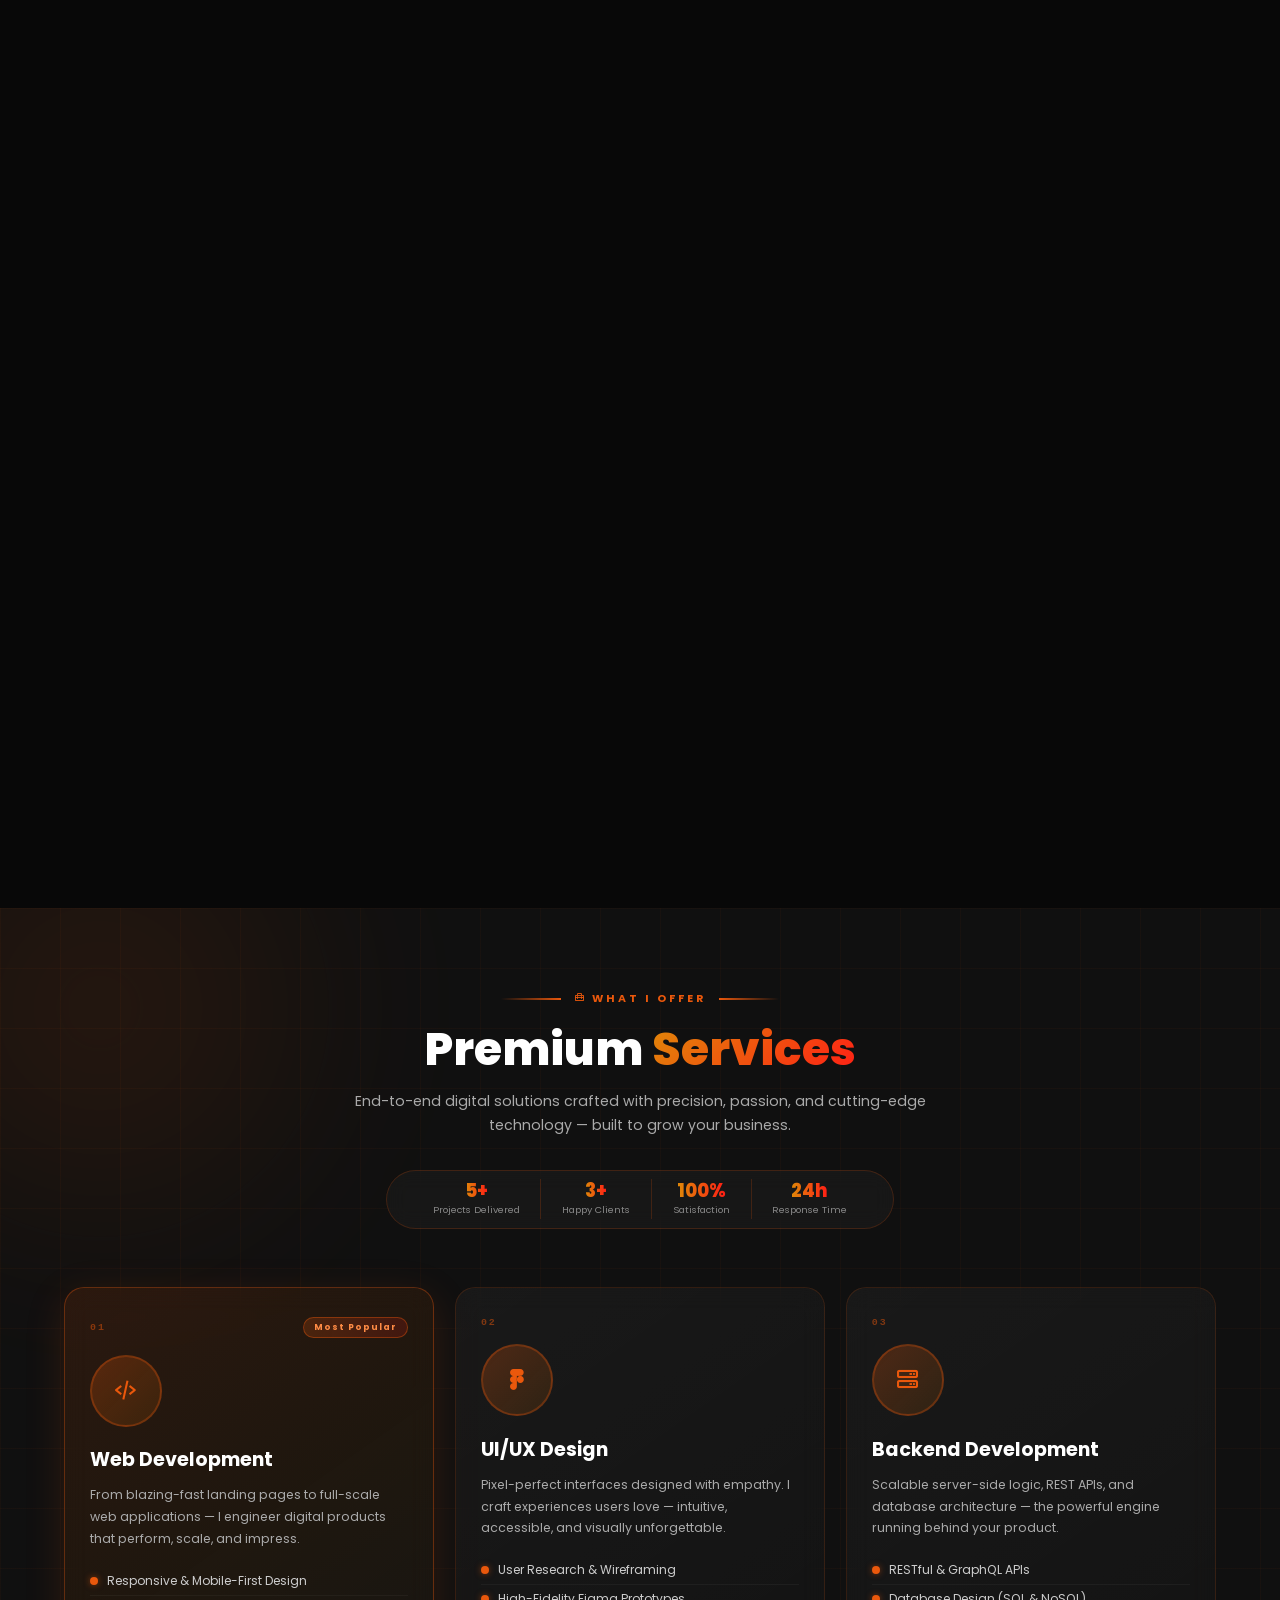
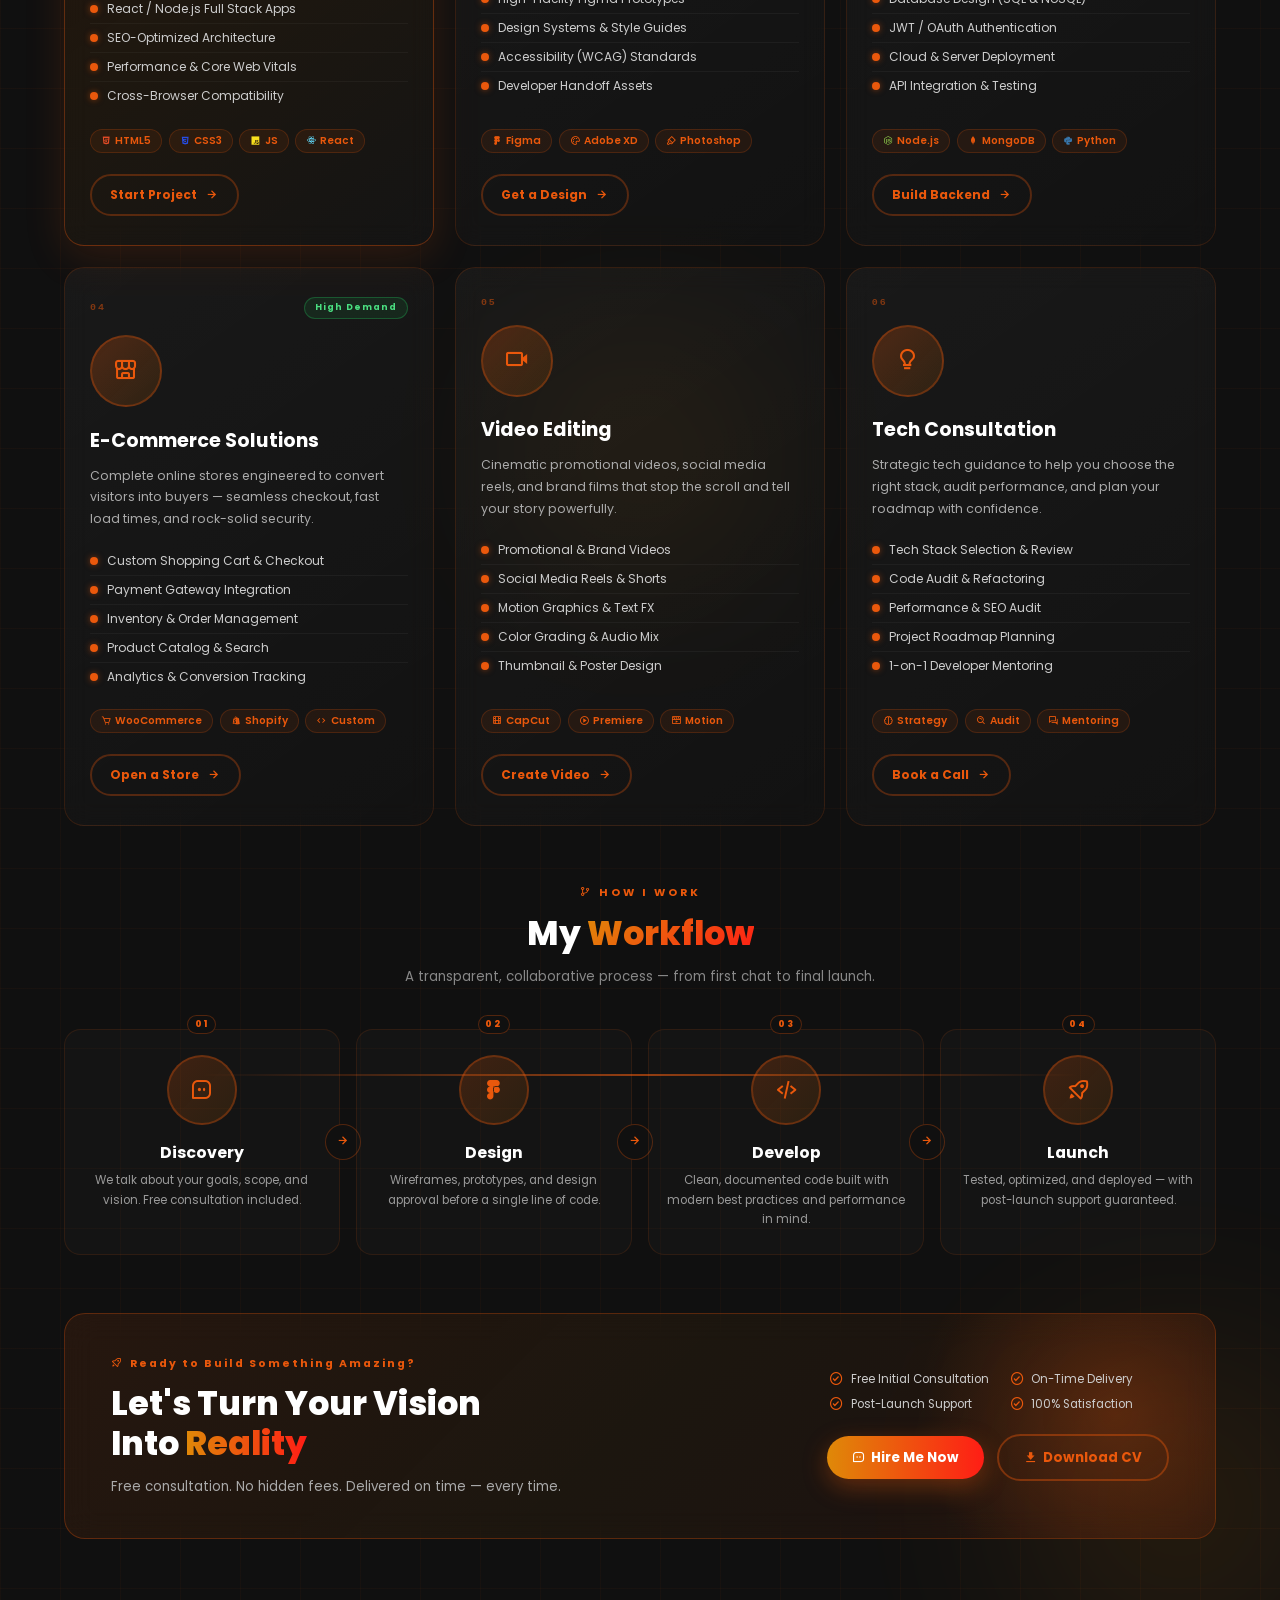
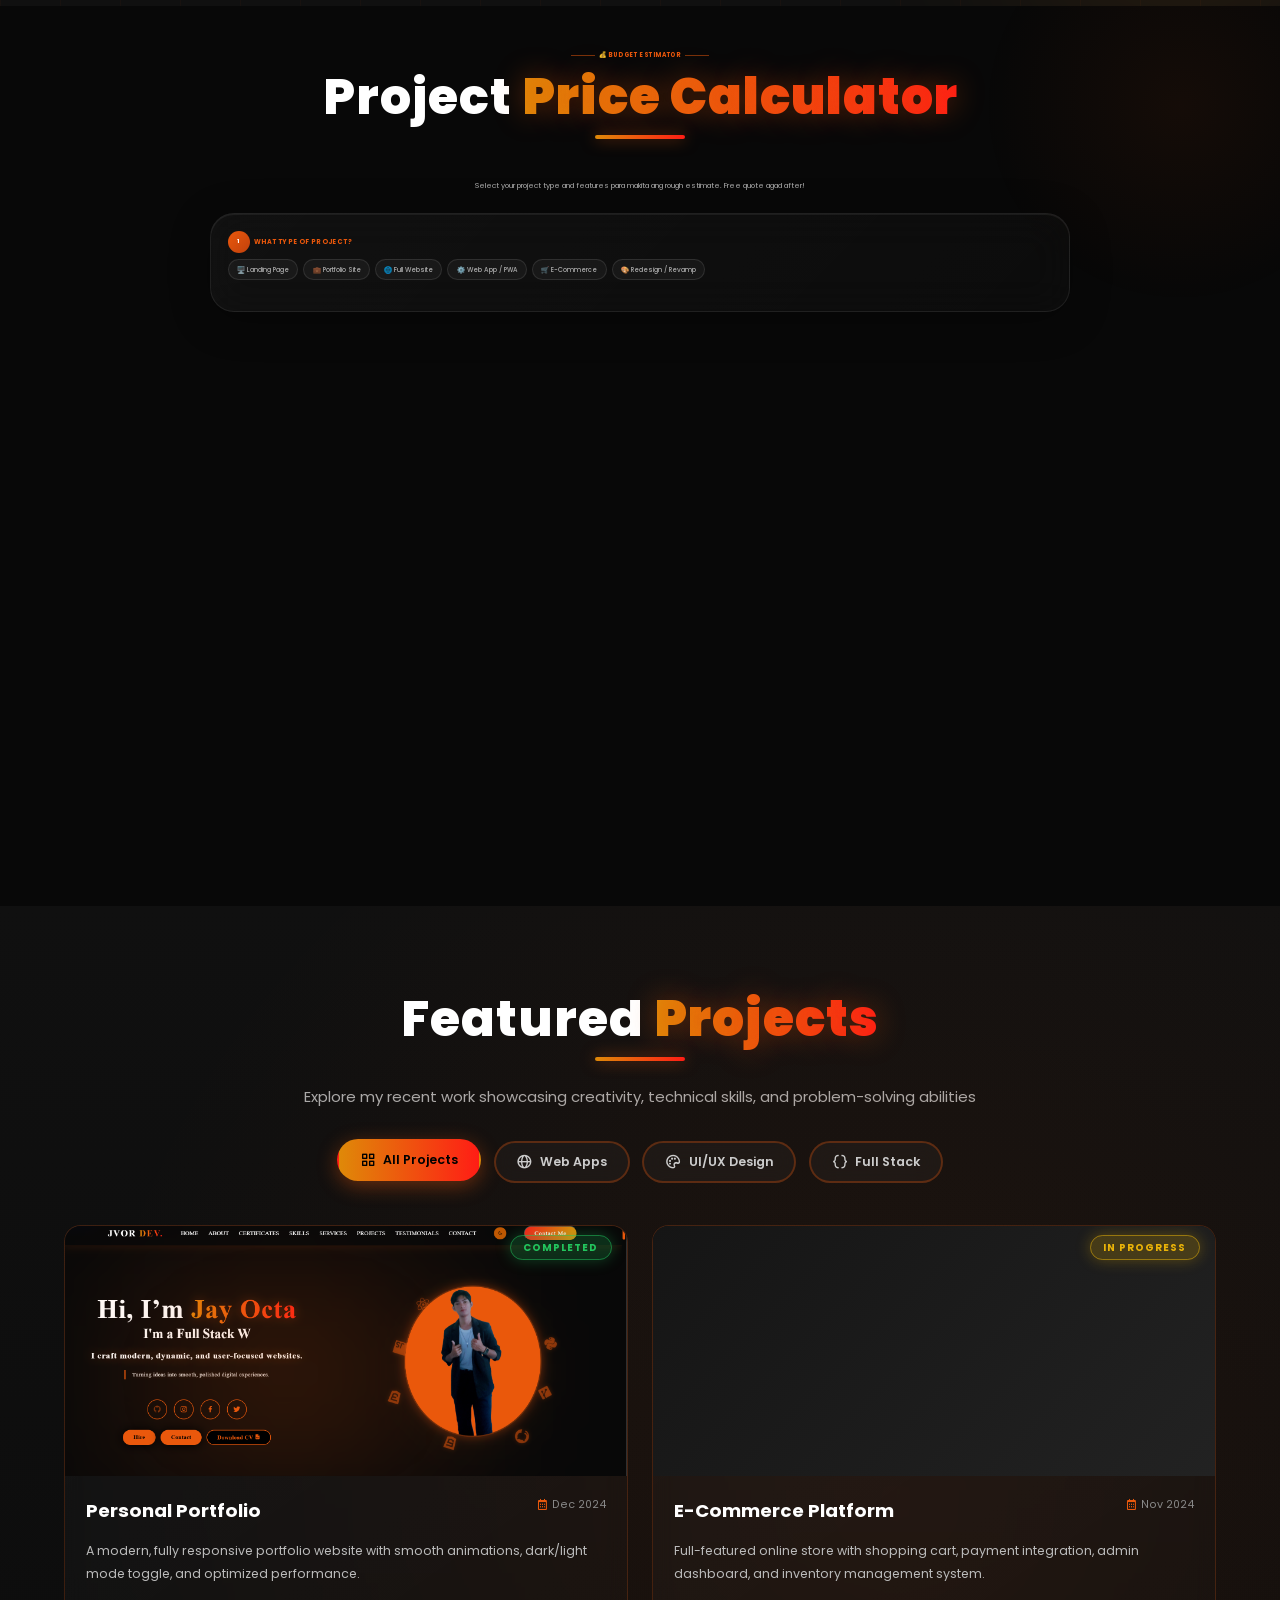
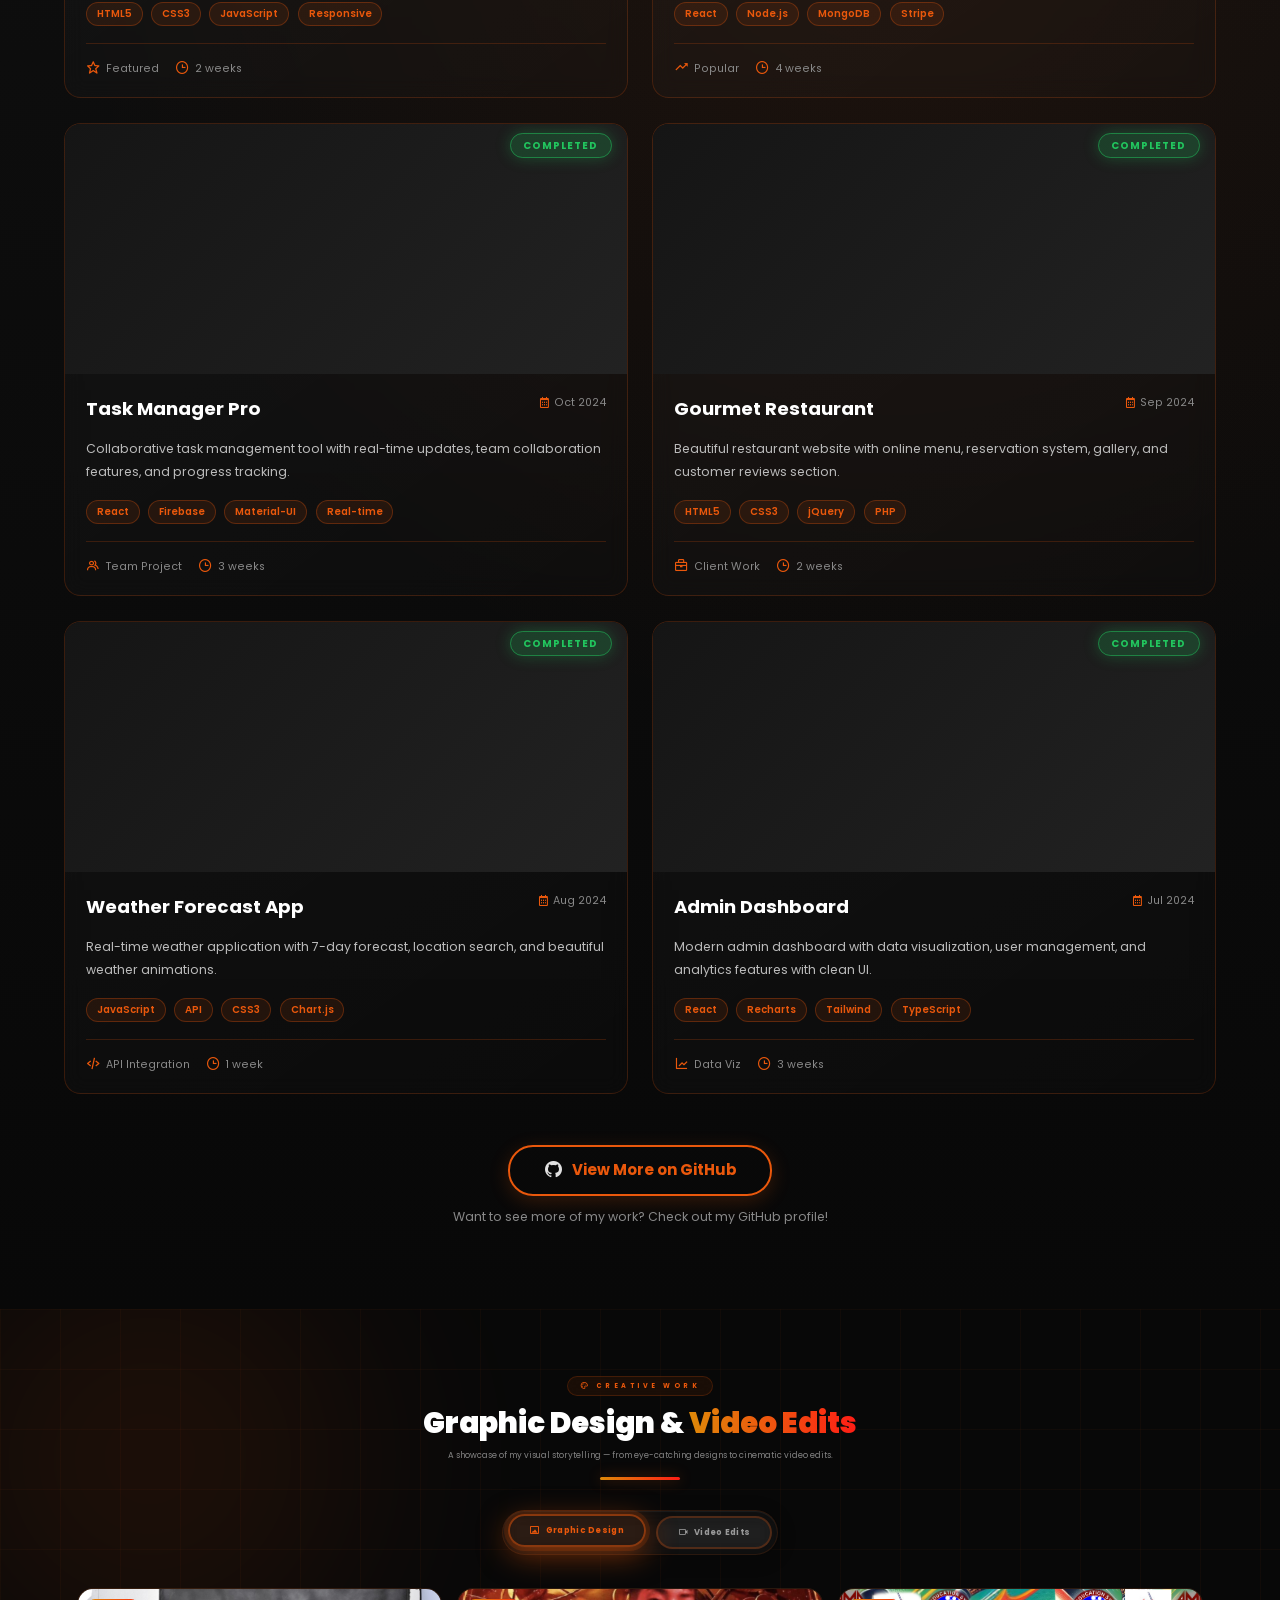
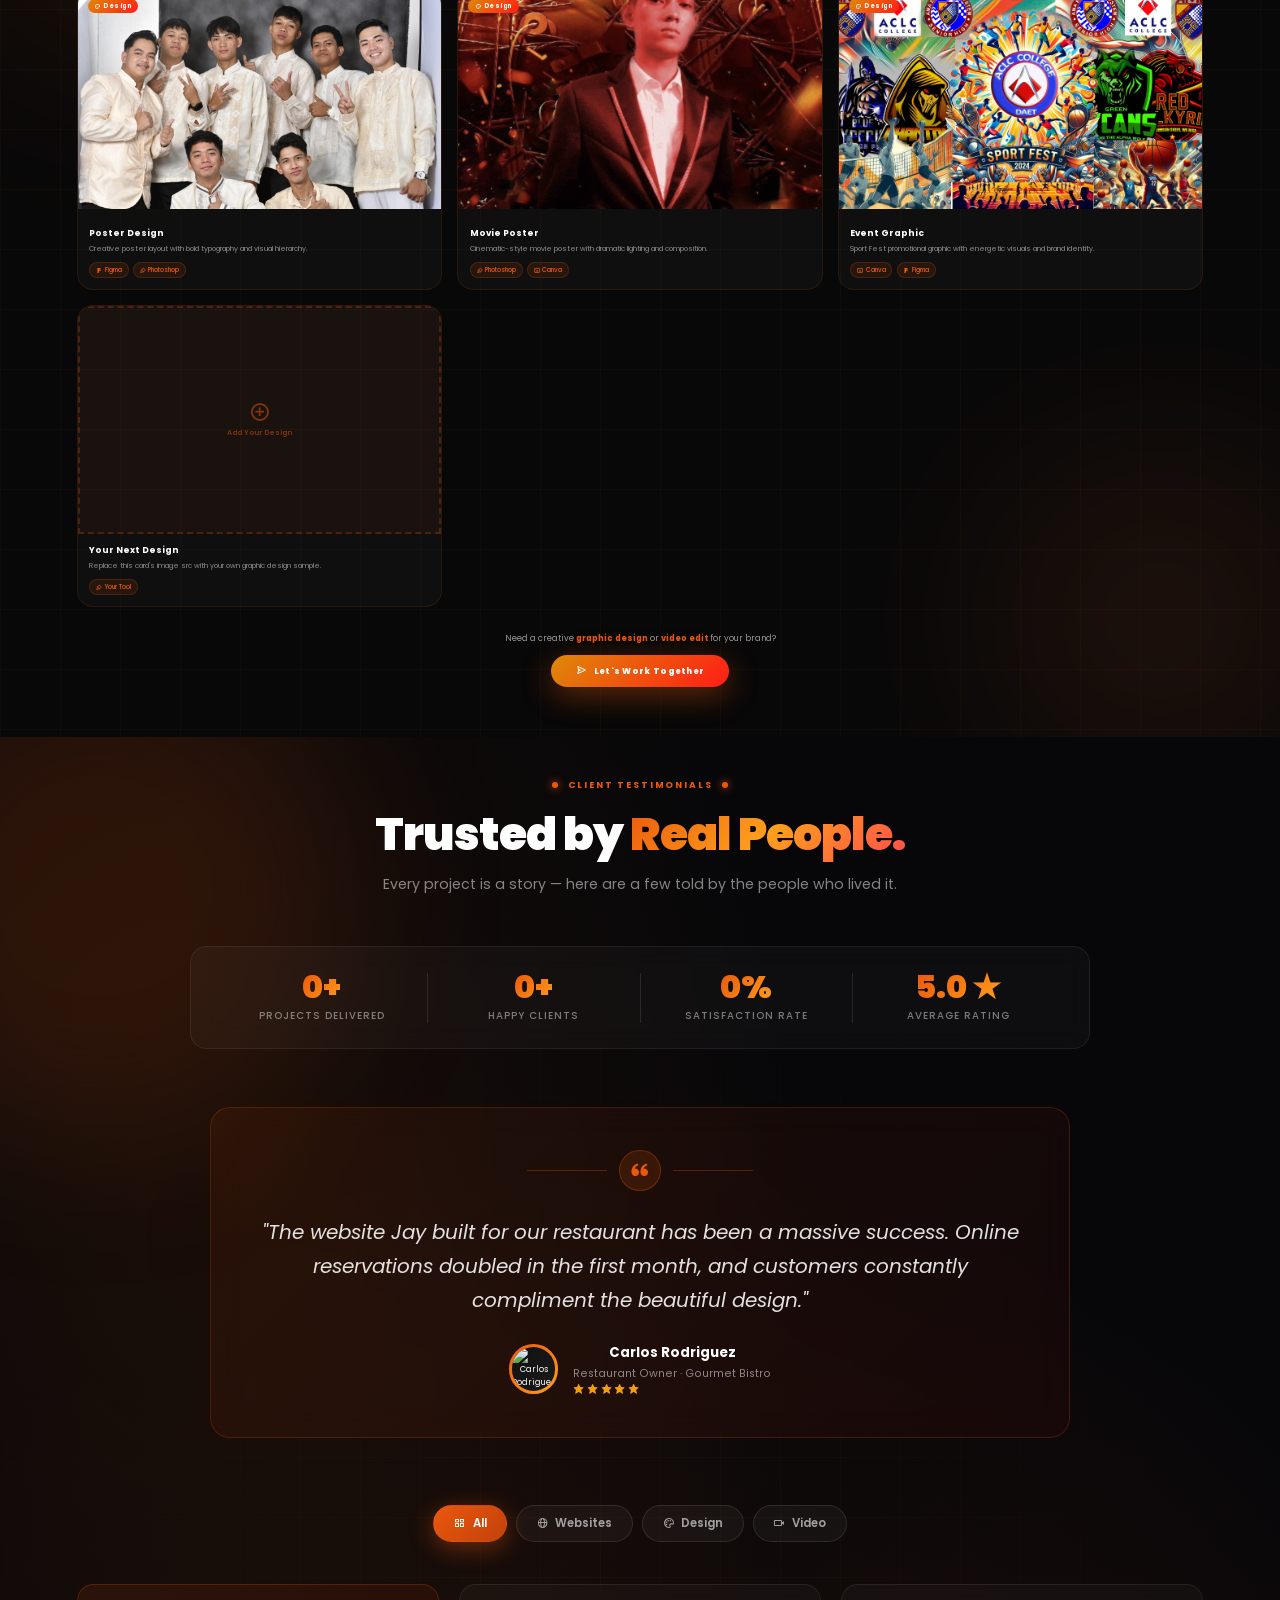
==== commit fc2148ef: "about text update" ====
--- a/index.html
+++ b/index.html
@@ -246,7 +246,7 @@
           <span class="hire-avail-dot"></span>
         </button>
         <a href="#contact" class="btn">Contact</a>
-        <a href="project-folder/OCTA_Resume_Final.pdf" download class="btn btn-download">
+        <a href="imgae\nOCTA_Resume_Final.pdf" download class="btn btn-download">
           Download CV <i class='bx bxs-file-pdf'></i>
         </a>
       </div>
@@ -308,7 +308,7 @@
       <span class="label-dot"></span>
     </div>
     <h2 class="section-heading">The Person <span>Behind the Code</span></h2>
-    <p class="about-section-sub">Passionate developer. Creative thinker. Detail-obsessed builder.</p>
+    <p class="about-section-sub">BS Information Technology Graduate &bull; Full Stack Developer &bull; UI/UX Designer</p>
 
     <div class="resume-container">
 
@@ -347,13 +347,11 @@
           </div>
 
           <p class="aib-bio">
-            I'm a <strong>passionate web developer</strong> from <span class="aib-highlight">Capalonga, Camarines Norte,
-              Philippines</span> who builds fast, beautiful, and user-centric digital experiences. From pixel-perfect
-            layouts to scalable backend logic, I craft every line of code with intention and craft.
+            I'm a <strong>results-driven Full Stack Developer and UI/UX Designer</strong> from <span class="aib-highlight">Capalonga, Camarines Norte,
+              Philippines</span> with a strong foundation in building fast, scalable, and user-centric digital experiences. I approach every project with precision, creativity, and a commitment to delivering high-quality output.
           </p>
           <p class="aib-bio" style="margin-top:1.5rem">
-            Currently pursuing <strong>BS Information Technology</strong> at ACLC College of Daet while freelancing and
-            growing as a developer every single day.
+            A <strong>2025 graduate of BS Information Technology</strong> at ACLC College of Daet (AMA Education System), I bring both academic grounding and hands-on freelance experience to every project I take on.
           </p>
 
           <!-- Quick stat strip -->
@@ -392,14 +390,14 @@
               <i class='bx bx-graduation'></i>
               <div>
                 <span class="aib-info-label">Education</span>
-                <span class="aib-info-val">BS Information Technology</span>
+                <span class="aib-info-val">BS Information Technology, 2025</span>
               </div>
             </div>
             <div class="aib-info-item">
               <i class='bx bx-briefcase-alt-2'></i>
               <div>
                 <span class="aib-info-label">Availability</span>
-                <span class="aib-info-val">Freelance / Remote</span>
+                <span class="aib-info-val">Available for Freelance & Remote Work</span>
               </div>
             </div>
             <div class="aib-info-item">
@@ -442,8 +440,7 @@
             <div class="wid-card-icon"><i class='bx bx-code-alt'></i></div>
             <div class="wid-card-num">01</div>
             <h4>Web Development</h4>
-            <p>Building fast, responsive, and scalable web apps using modern frameworks like React, Node.js, and more.
-            </p>
+            <p>Developing fast, responsive, and scalable web applications using modern technologies including React, Node.js, and RESTful APIs — from concept to deployment.</p>
             <div class="wid-card-tags">
               <span>React</span><span>Node.js</span><span>MongoDB</span>
             </div>
@@ -453,7 +450,7 @@
             <div class="wid-card-icon"><i class='bx bx-palette'></i></div>
             <div class="wid-card-num">02</div>
             <h4>UI/UX Design</h4>
-            <p>Designing clean, intuitive, and visually stunning interfaces that users love to interact with.</p>
+            <p>Crafting clean, intuitive, and visually compelling interfaces grounded in user research and design principles — ensuring every interaction feels effortless.</p>
             <div class="wid-card-tags">
               <span>Figma</span><span>Photoshop</span><span>Responsive</span>
             </div>
@@ -463,7 +460,7 @@
             <div class="wid-card-icon"><i class='bx bx-video'></i></div>
             <div class="wid-card-num">03</div>
             <h4>Video Editing</h4>
-            <p>Crafting cinematic promotional videos, reels, and content that tells compelling brand stories.</p>
+            <p>Producing high-quality promotional videos, reels, and branded content that communicate a clear message and drive audience engagement.</p>
             <div class="wid-card-tags">
               <span>CapCut</span><span>Premiere</span><span>Motion</span>
             </div>
@@ -485,8 +482,7 @@
               <div class="atl-card-badge">EXP</div>
               <span class="atl-date"><i class='bx bx-calendar'></i> 2023 – Present</span>
               <h4>Freelance Web Developer</h4>
-              <p>Building responsive websites, landing pages, and portfolios for clients worldwide. Specializing in
-                modern web technologies and pixel-perfect design.</p>
+              <p>Delivering responsive websites, landing pages, and web applications for clients across various industries. Focused on modern web technologies, clean code architecture, and pixel-perfect UI implementation.</p>
               <div class="atl-tech-row">
                 <i class='bx bxl-html5'></i><i class='bx bxl-css3'></i><i class='bx bxl-javascript'></i><i
                   class='bx bxl-react'></i>
@@ -496,8 +492,7 @@
               <div class="atl-card-badge">EXP</div>
               <span class="atl-date"><i class='bx bx-calendar'></i> Aug – Dec 2024</span>
               <h4>On-the-Job Training</h4>
-              <p>525 hours at the Office of the Registrar — ACLC College of Daet. Gained real-world experience in IT
-                systems, data management, and software operations.</p>
+              <p>Completed 525 hours of on-the-job training at the Office of the Registrar — ACLC College of Daet. Gained practical experience in IT systems administration, data management, and enterprise software operations.</p>
               <div class="atl-tech-row">
                 <i class='bx bx-desktop'></i><i class='bx bx-server'></i><i class='bx bx-data'></i>
               </div>
@@ -521,18 +516,16 @@
               <div class="atl-card-badge atl-badge--edu">EDU</div>
               <span class="atl-date"><i class='bx bx-calendar'></i> 2022 – Present</span>
               <h4>Video Editor & Creative Designer</h4>
-              <p>Creating promotional videos, UI assets, and social media content. Bringing brands to life through
-                visual storytelling and motion design.</p>
+              <p>Producing promotional videos, UI assets, and social media content for various clients and personal projects. Translating brand identities into compelling visual narratives through motion design and creative direction.</p>
               <div class="atl-tech-row">
                 <i class='bx bx-video'></i><i class='bx bx-image'></i><i class='bx bxl-figma'></i>
               </div>
             </div>
             <div class="atl-card atl-card--edu">
               <div class="atl-card-badge atl-badge--edu">EDU</div>
-              <span class="atl-date"><i class='bx bx-calendar'></i> Current</span>
+              <span class="atl-date"><i class='bx bx-calendar'></i> 2021 – 2025</span>
               <h4>BS Information Technology</h4>
-              <p>ACLC College of Daet, a member of AMA Education System. Studying software development, networking,
-                databases, and modern IT systems.</p>
+              <p>Graduate of ACLC College of Daet, a member of AMA Education System. Specialized in software development, database management, networking, and modern IT systems — with a strong emphasis on full-stack web development.</p>
               <div class="atl-tech-row">
                 <i class='bx bxl-python'></i><i class='bx bxl-nodejs'></i><i class='bx bx-data'></i>
               </div>
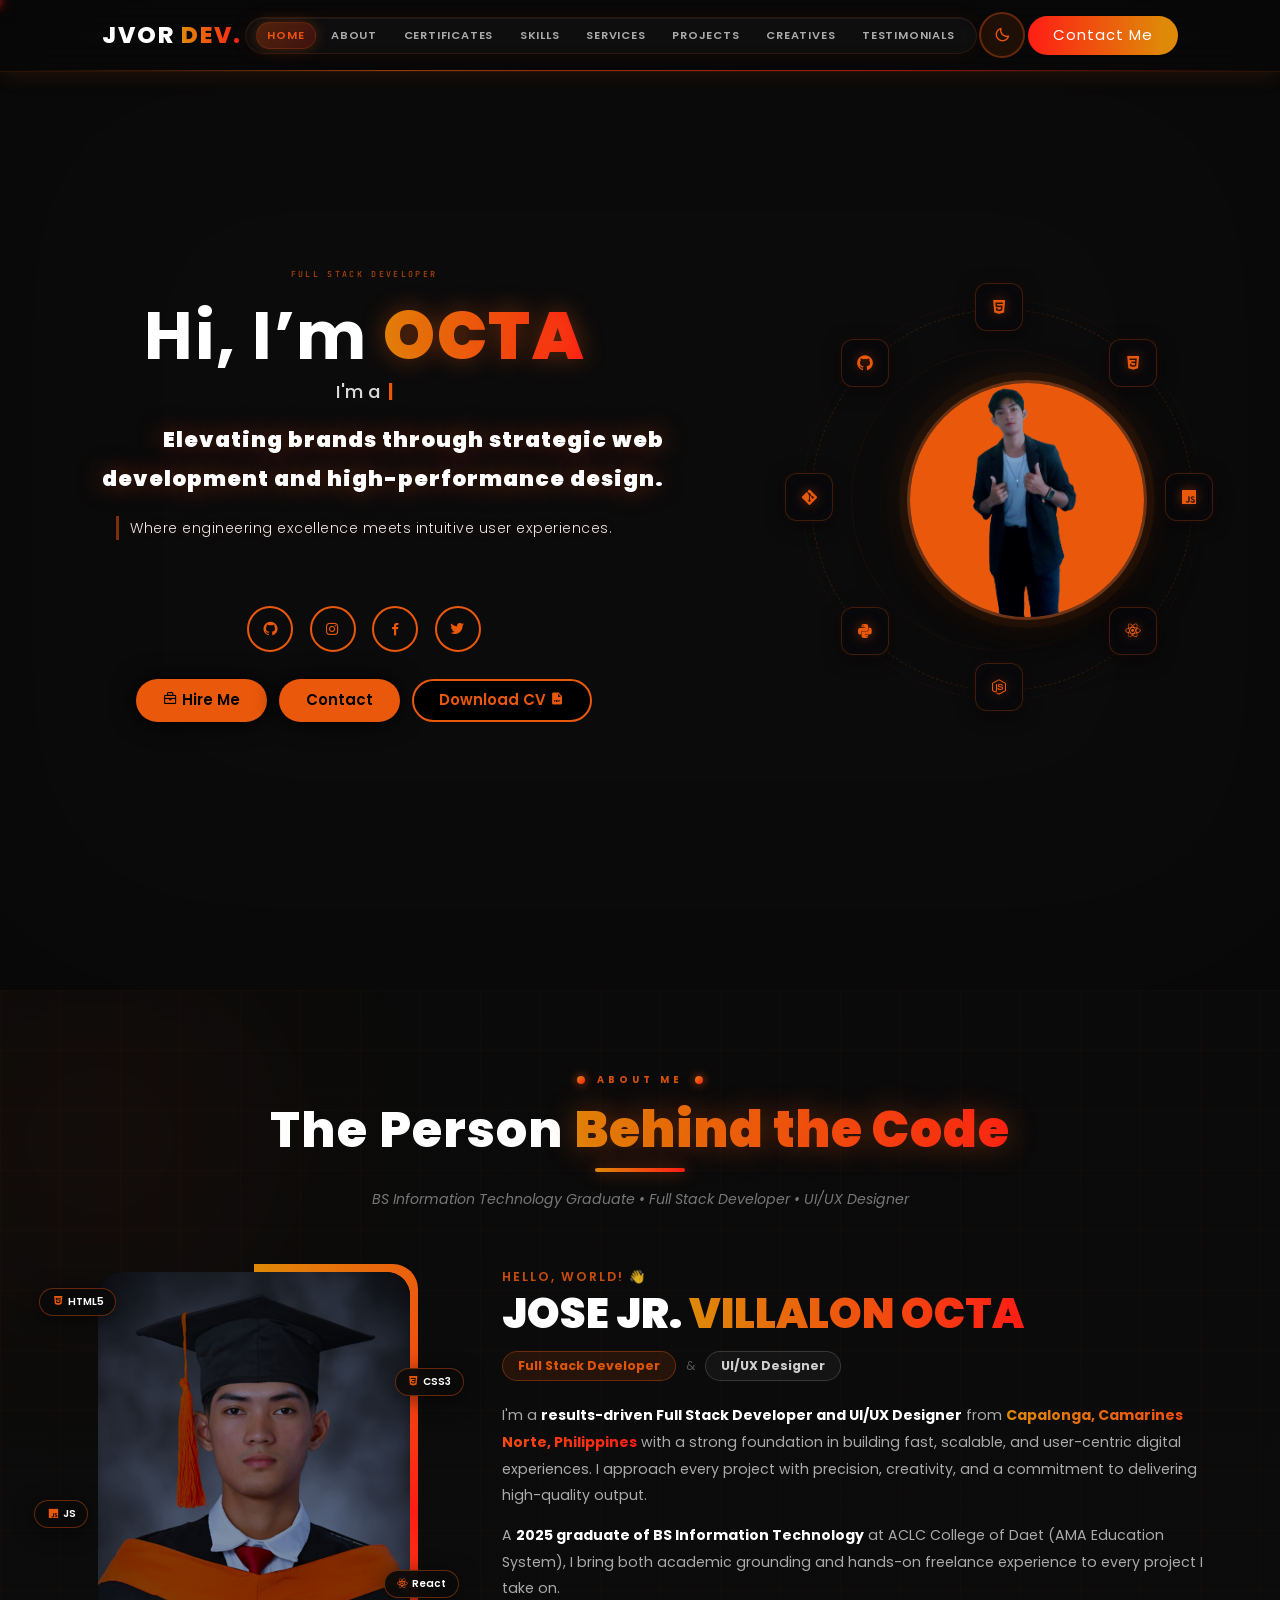
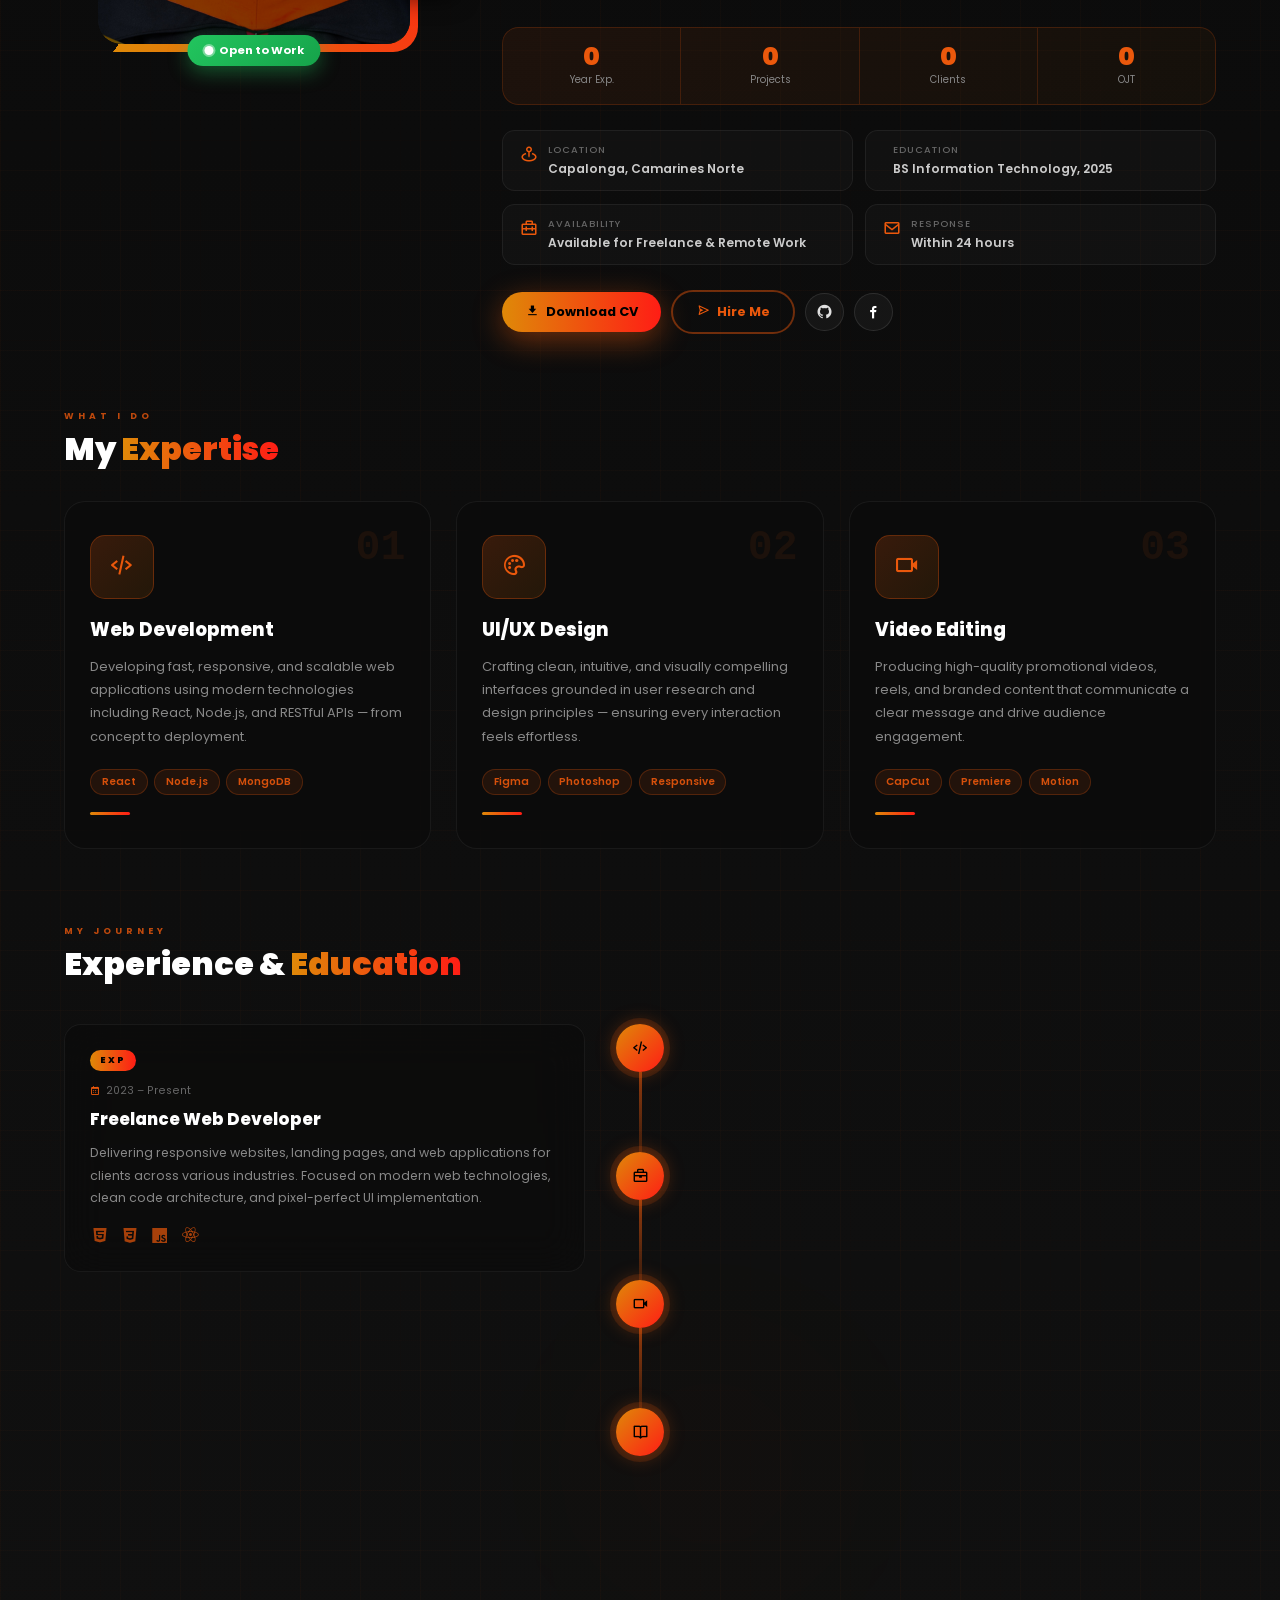
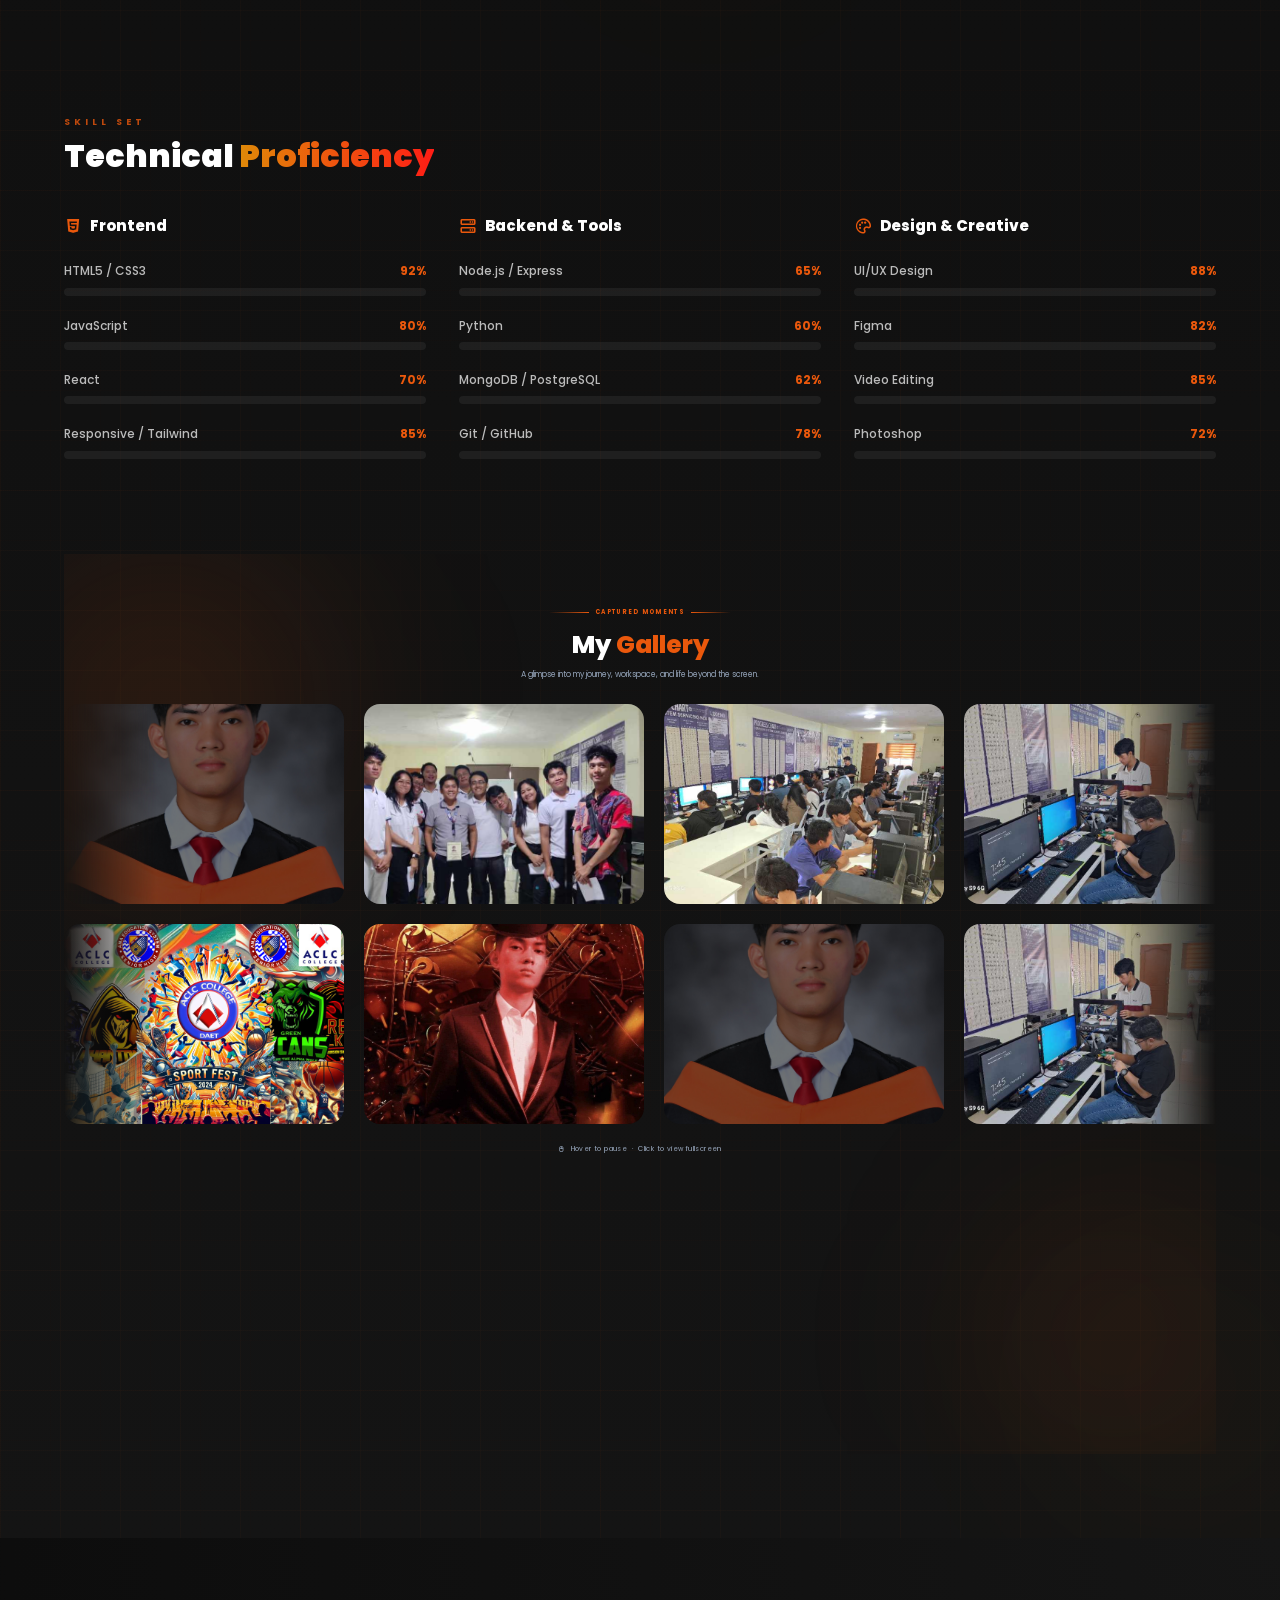
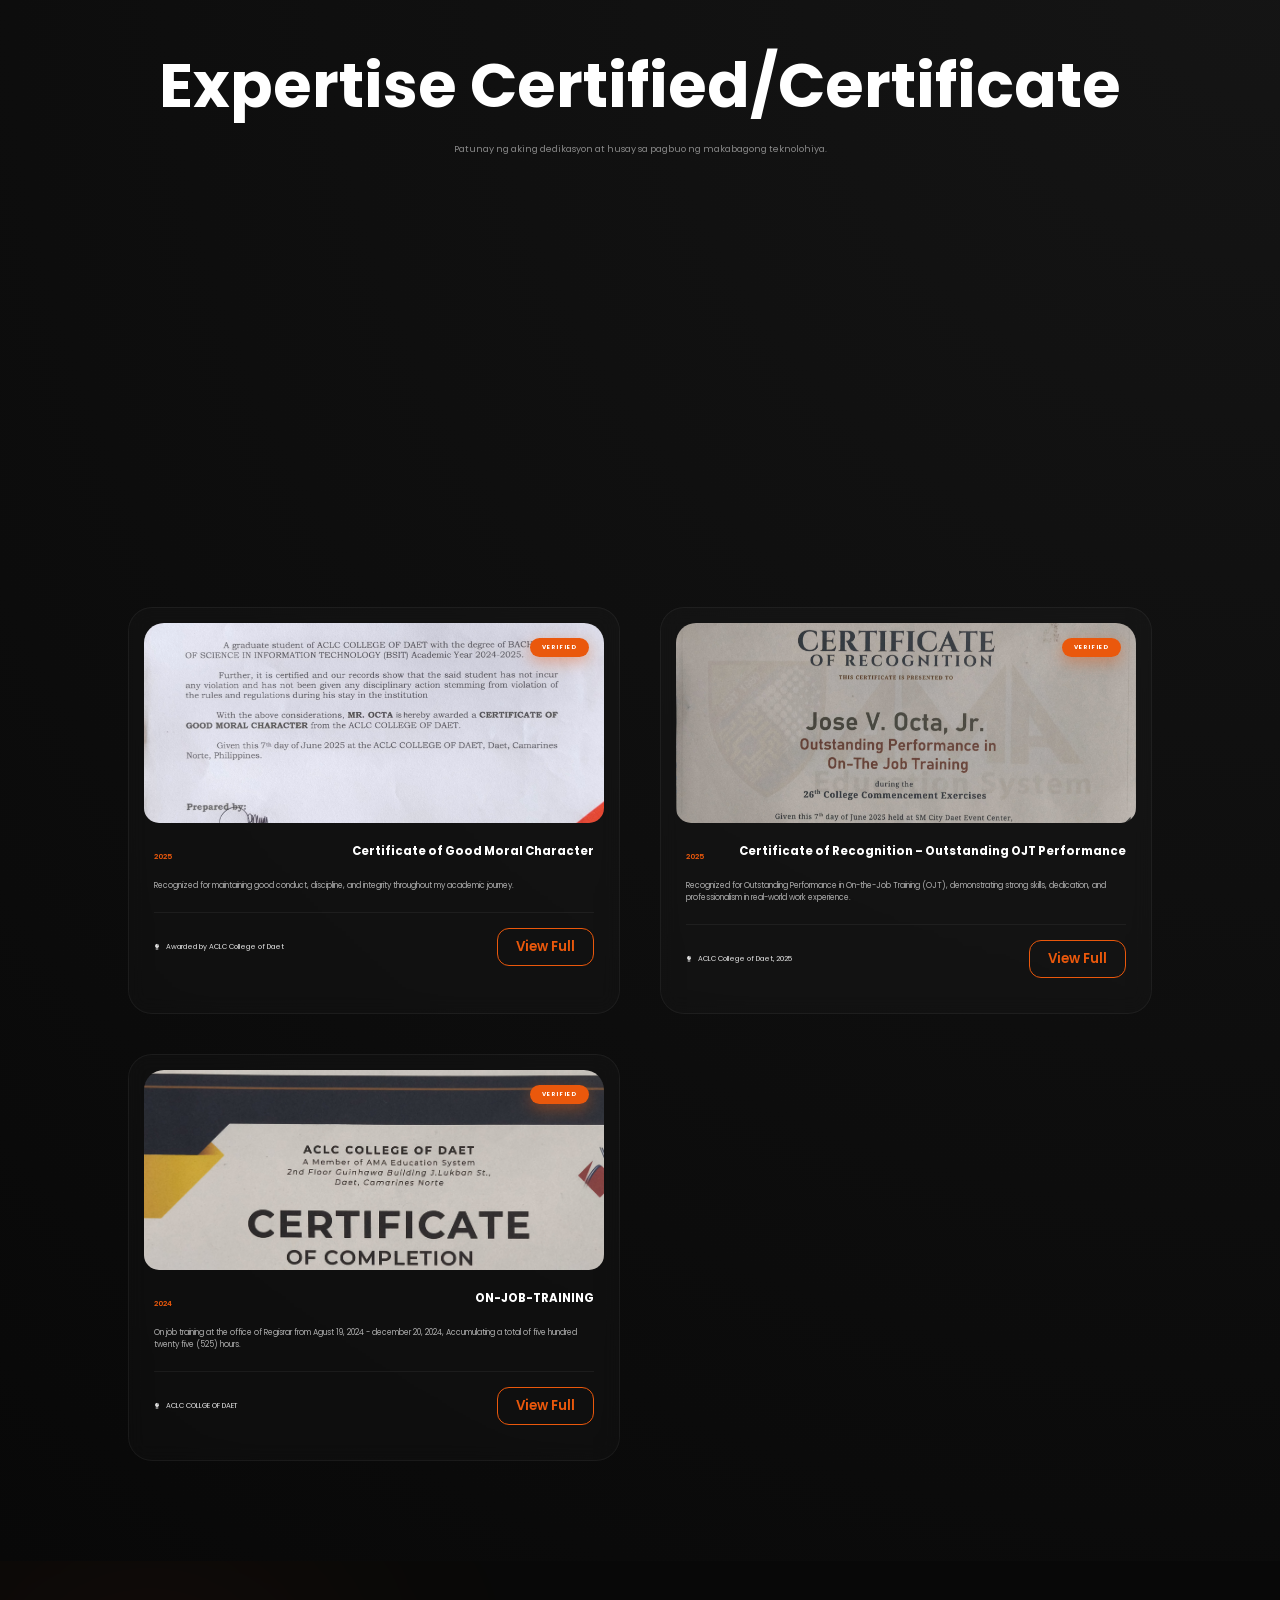
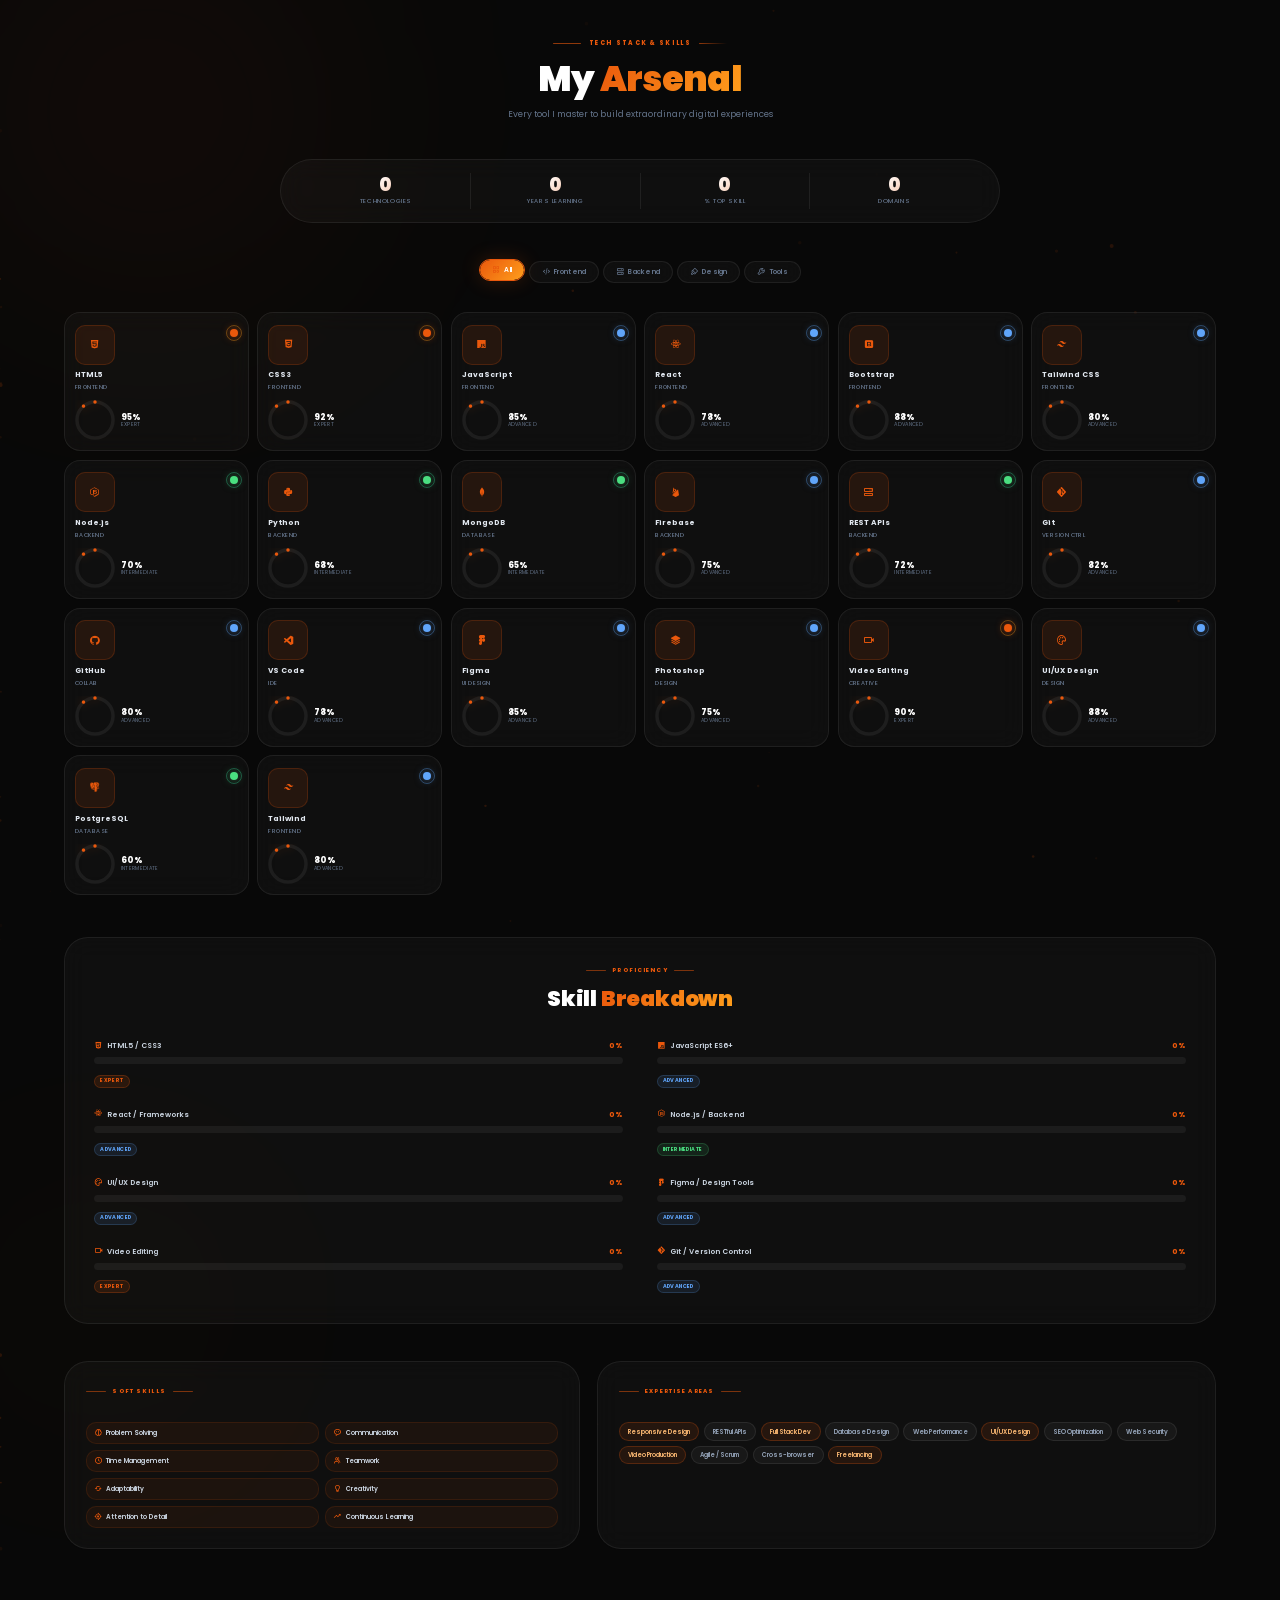
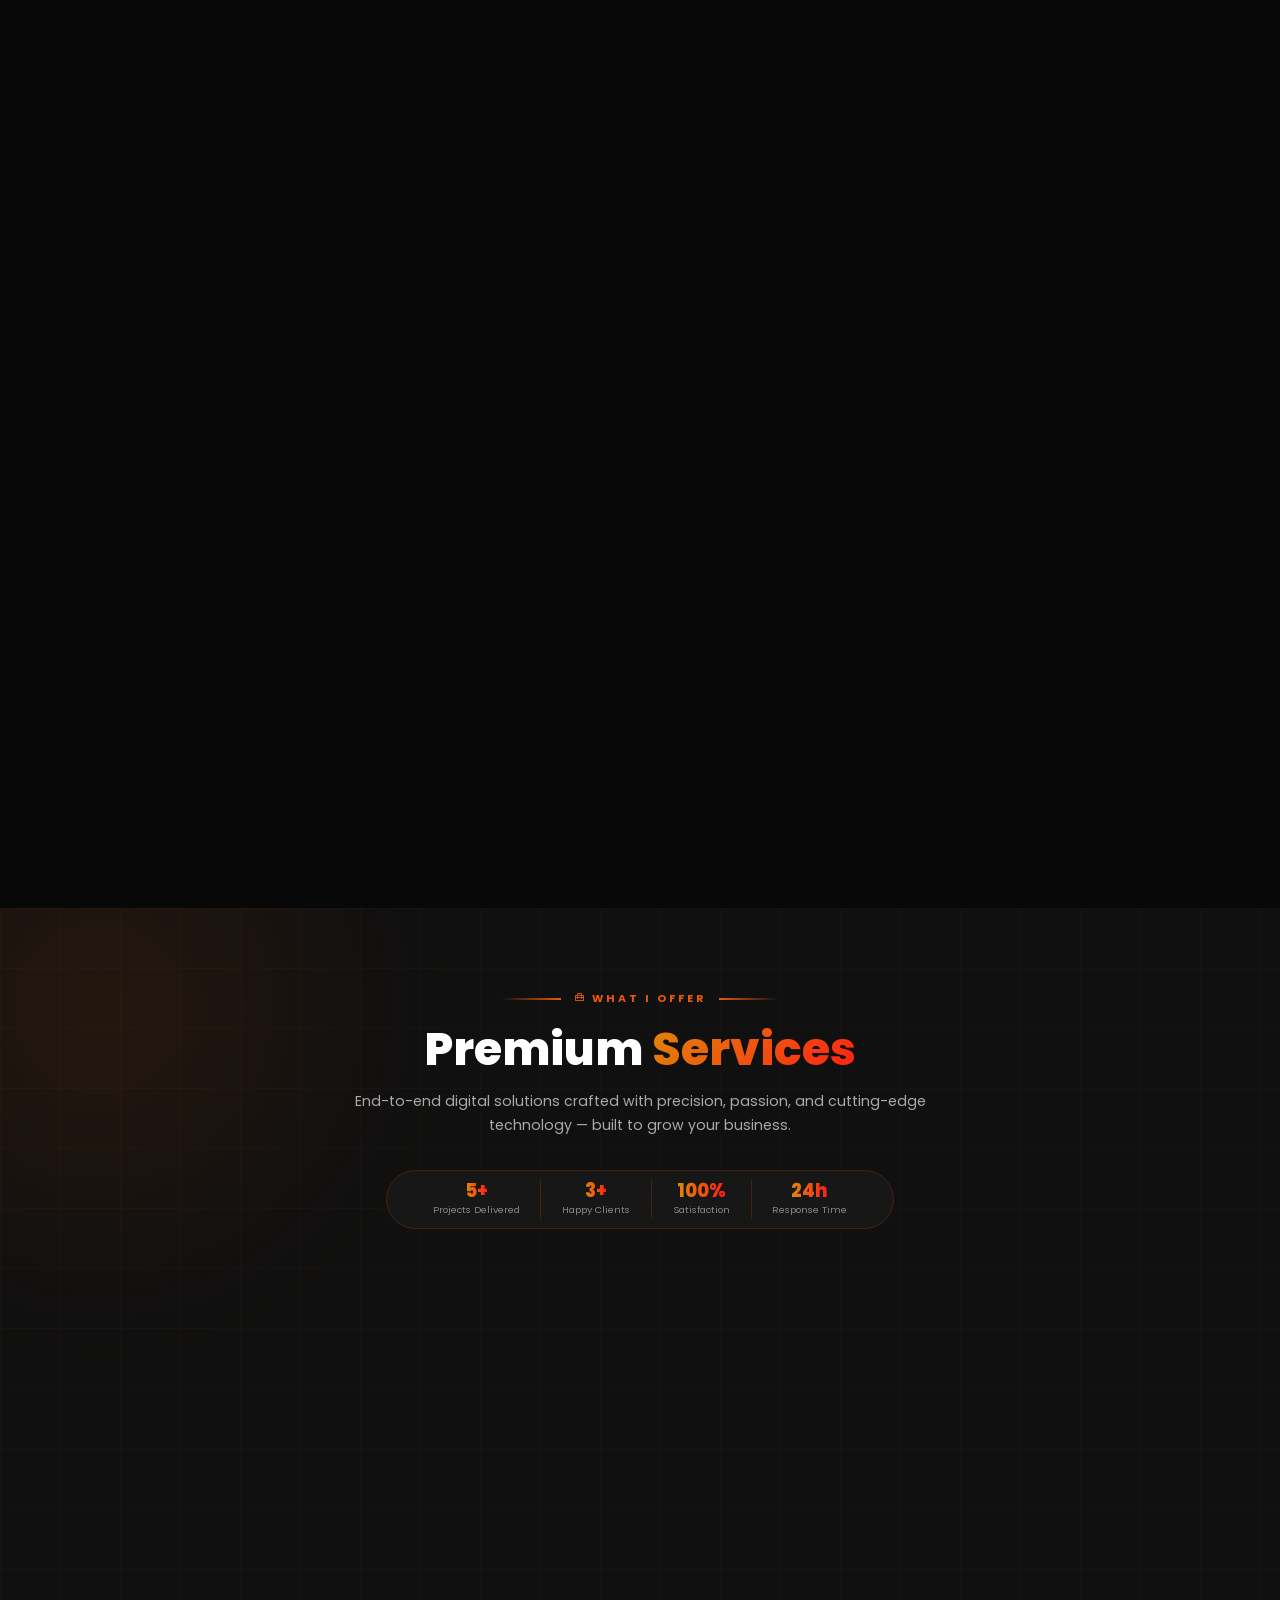
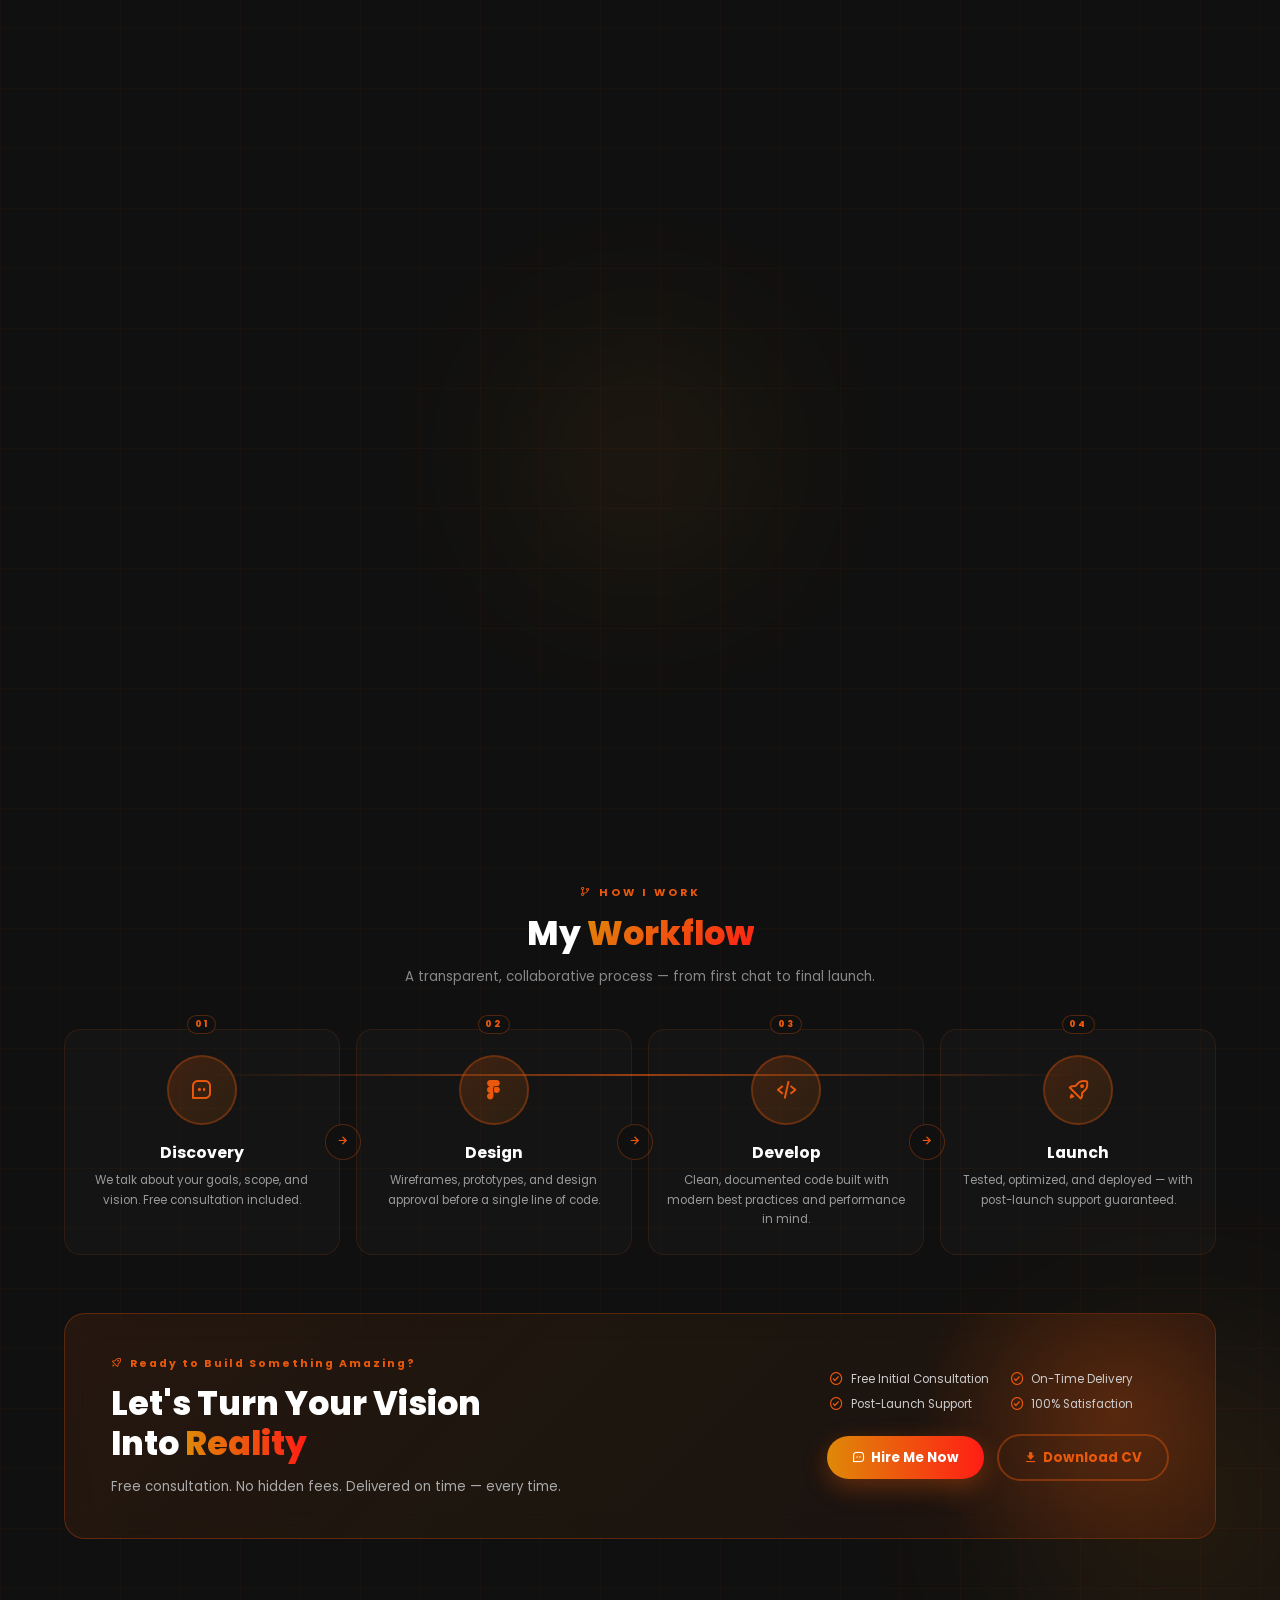
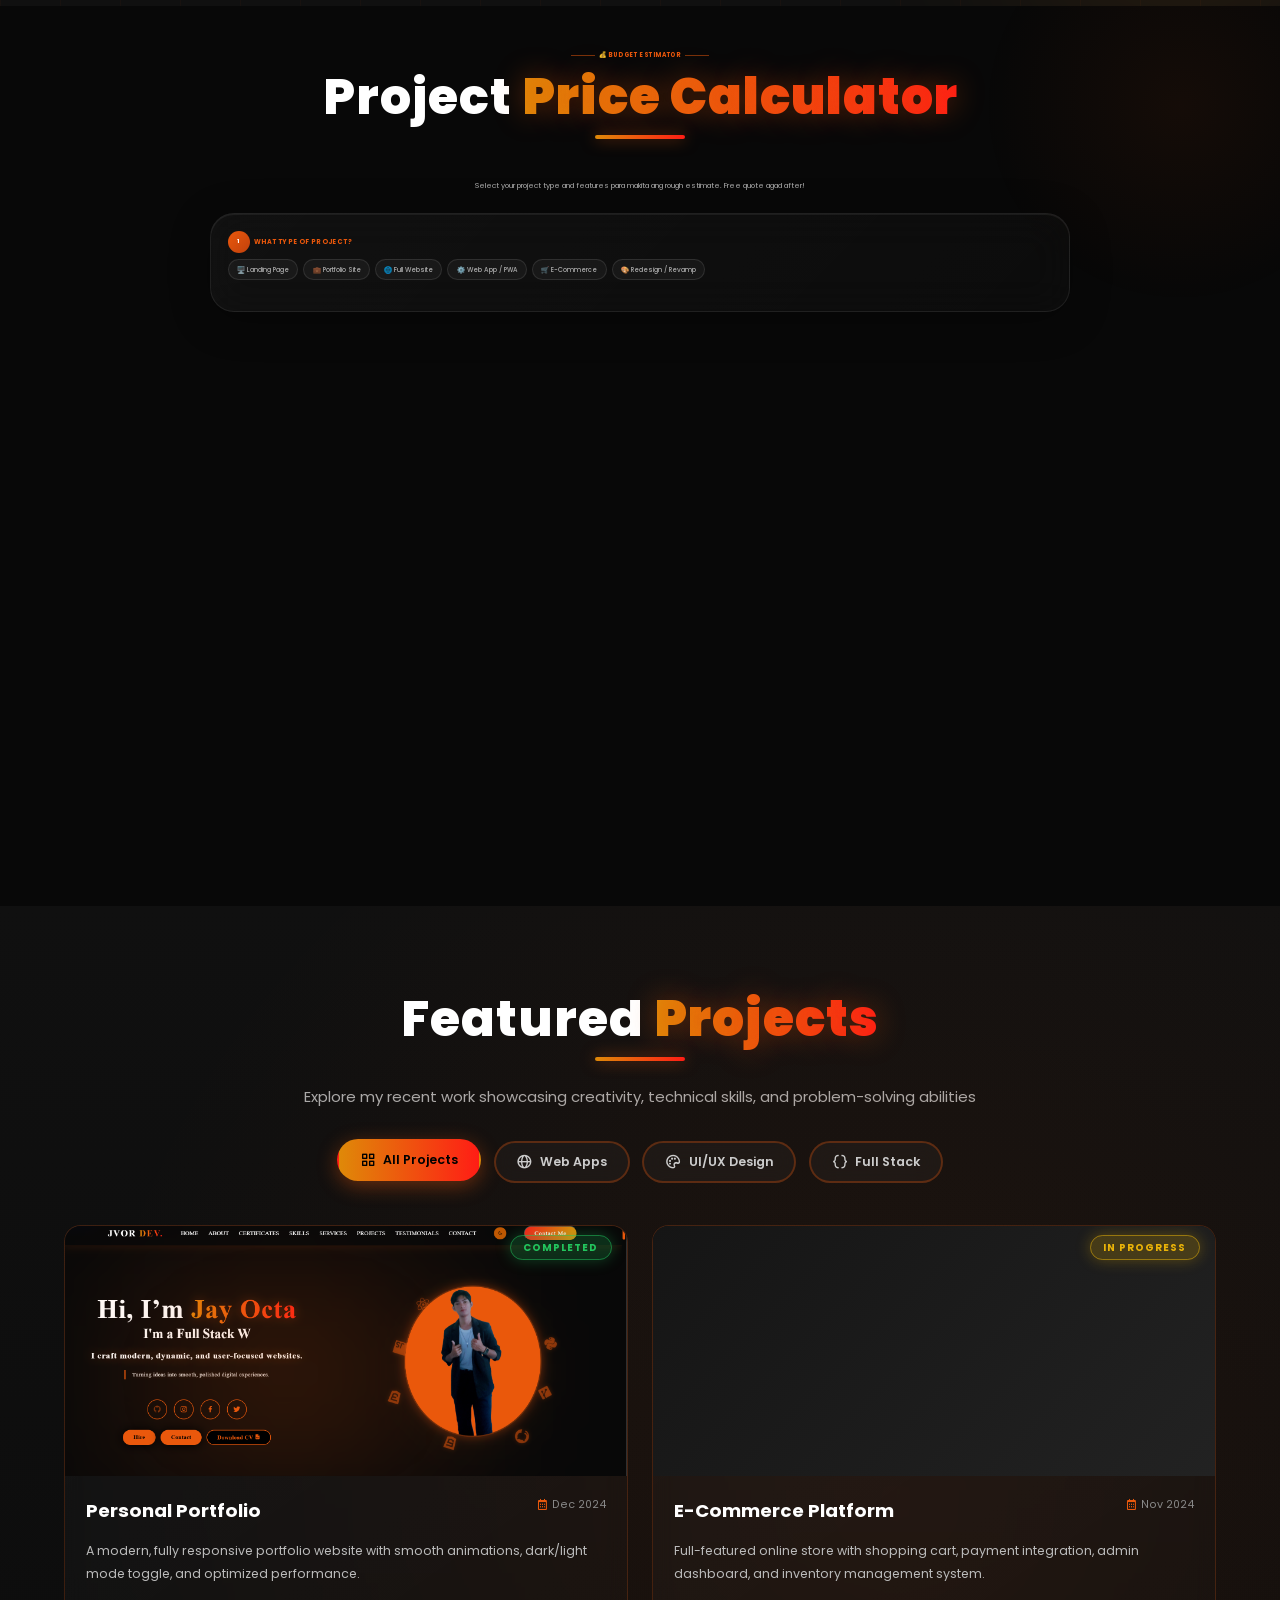
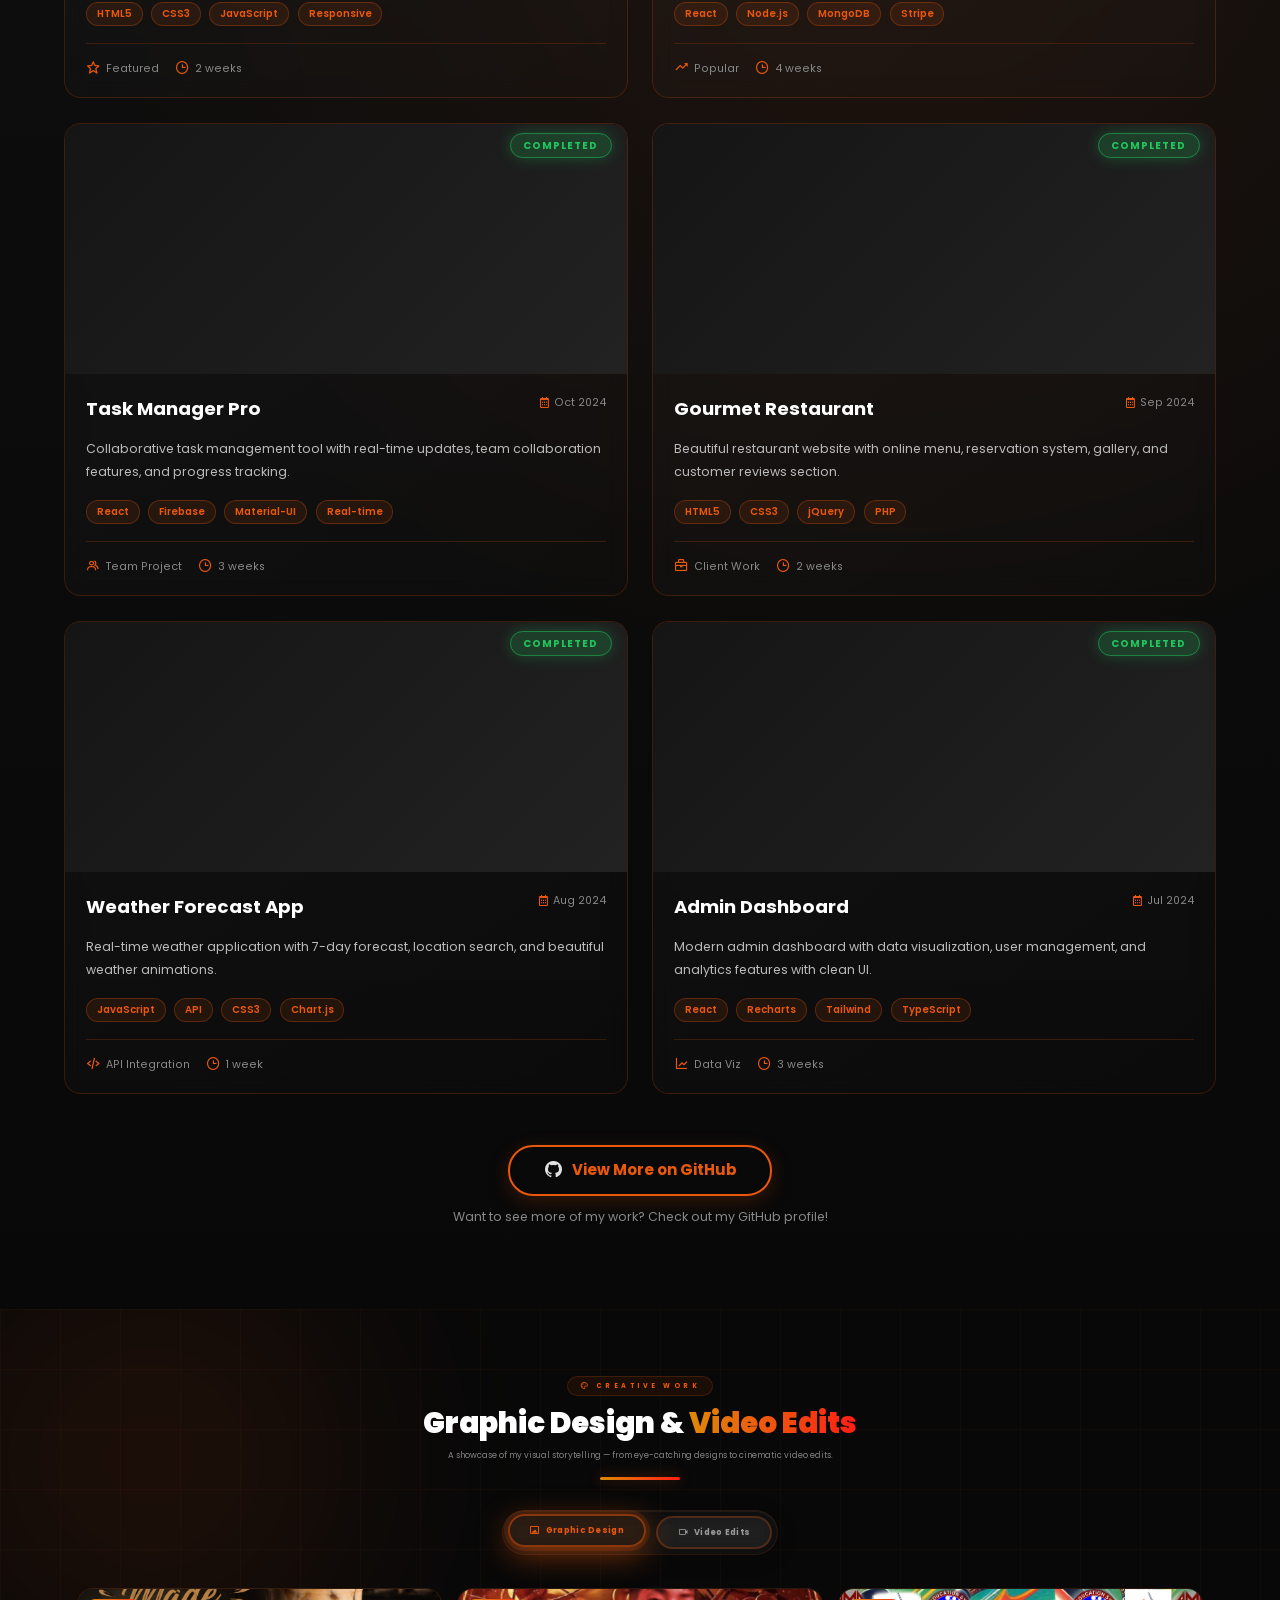
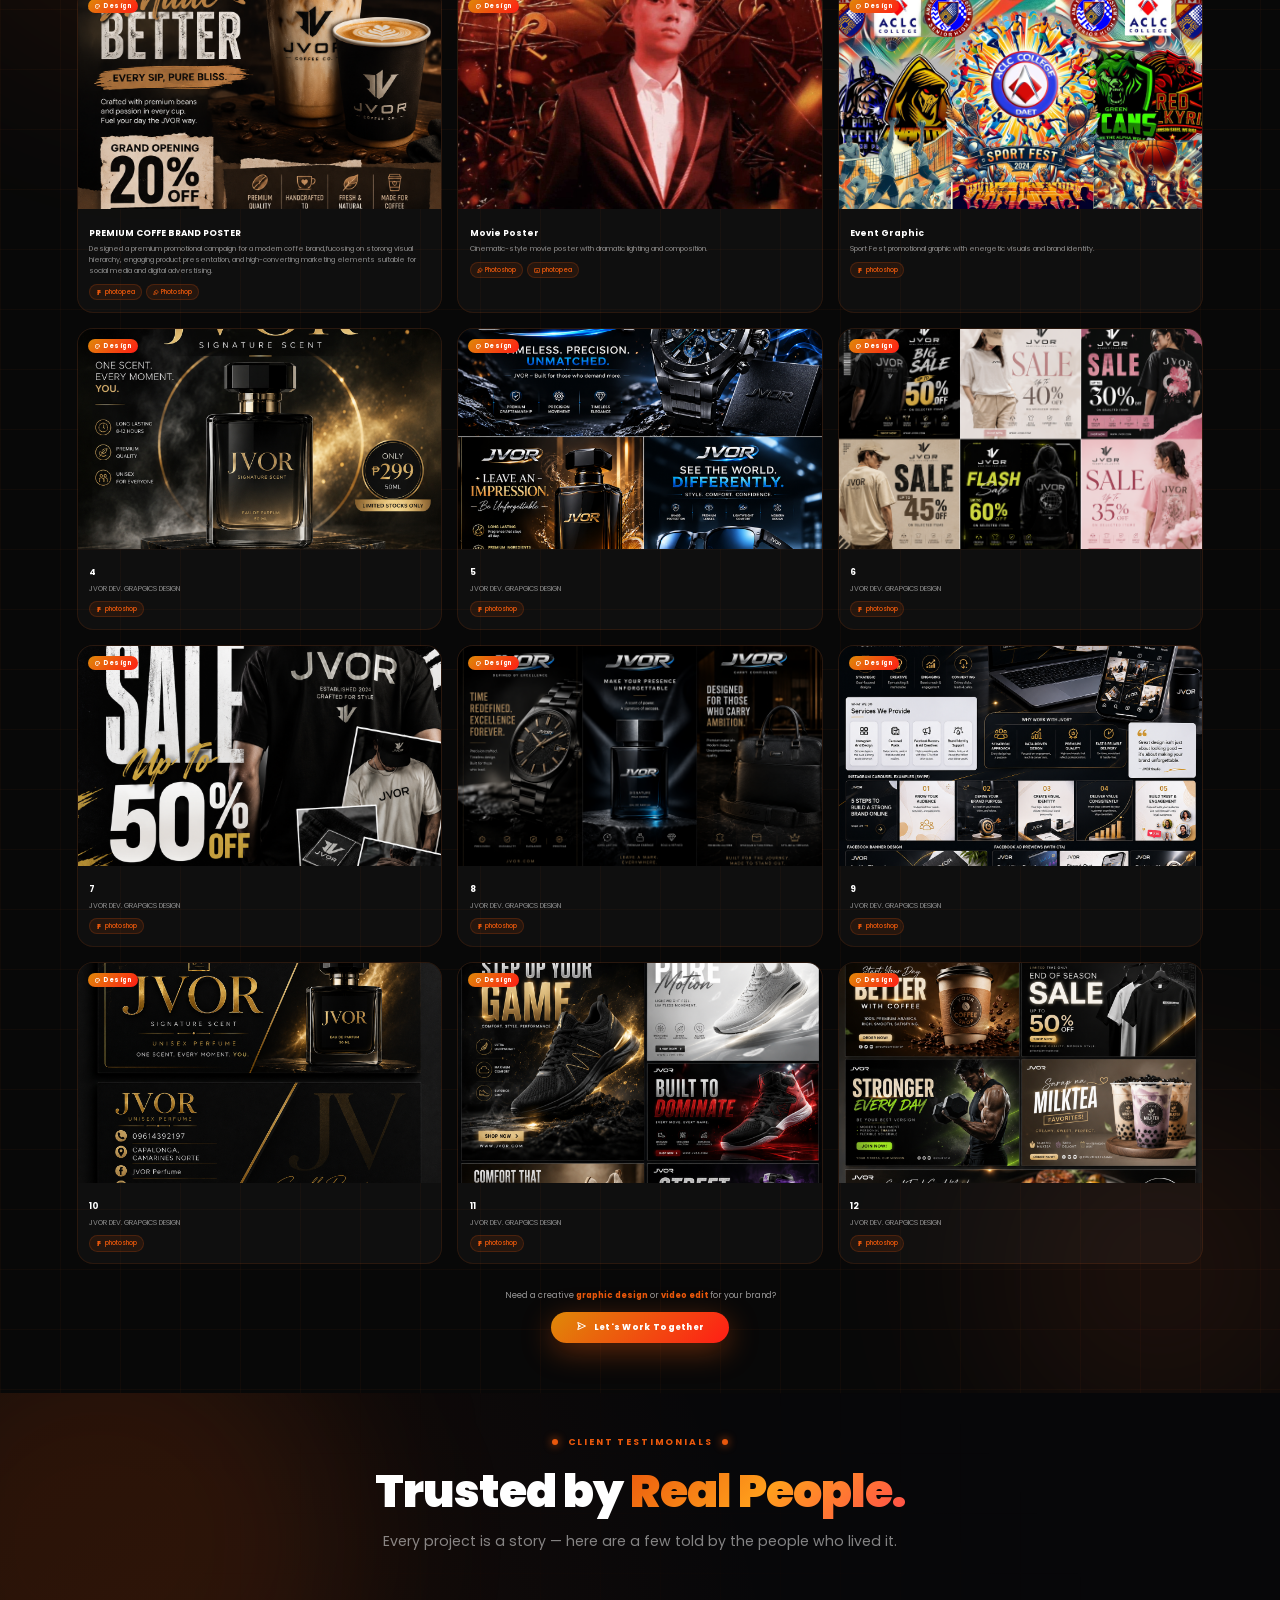
==== commit 83b7eb63: "GRAPHICS DESIGN ADDS" ====
--- a/index.html
+++ b/index.html
@@ -246,7 +246,7 @@
           <span class="hire-avail-dot"></span>
         </button>
         <a href="#contact" class="btn">Contact</a>
-        <a href="imgae\nOCTA_Resume_Final.pdf" download class="btn btn-download">
+        <a href="project-folder/OCTA RESUME PDF.pdf" download class="btn btn-download">
           Download CV <i class='bx bxs-file-pdf'></i>
         </a>
       </div>
@@ -411,7 +411,7 @@
 
           <!-- Action buttons -->
           <div class="aib-actions">
-            <a href="project-folder/OCTA_Resume_Final.pdf" download class="aib-btn aib-btn--primary">
+            <a href="project-folder/OCTA RESUME PDF.pdf" download class="aib-btn aib-btn--primary">
               <i class='bx bxs-download'></i>
               <span>Download CV</span>
             </a>
@@ -1764,7 +1764,7 @@
             <a href="#contact" class="srv-btn-primary">
               <i class='bx bx-message-square-dots'></i> Hire Me Now
             </a>
-            <a href="project-folder/OCTA_Resume_Final.pdf" download class="srv-btn-ghost">
+            <a href="project-folder/OCTA RESUME PDF.pdf" download class="srv-btn-ghost">
               <i class='bx bxs-download'></i> Download CV
             </a>
           </div>
@@ -2252,7 +2252,7 @@
 
         <div class="cs-card" data-cs-index="0" data-cs-type="graphic">
           <div class="cs-card-img-wrap">
-            <img src="imgae/Screenshot_20260318-083540.jpg" alt="Graphic Design Sample 1" class="cs-card-img">
+            <img src="imgae\GRAPHICS DESIGN\COFFE GRAPHICS DESIGN JVOR.png" alt="Graphic Design Sample 1" class="cs-card-img">
             <div class="cs-card-overlay">
               <div class="cs-overlay-inner">
                 <i class='bx bx-zoom-in'></i>
@@ -2262,10 +2262,10 @@
             <div class="cs-card-badge"><i class='bx bx-palette'></i> Design</div>
           </div>
           <div class="cs-card-body">
-            <h4 class="cs-card-title">Poster Design</h4>
-            <p class="cs-card-desc">Creative poster layout with bold typography and visual hierarchy.</p>
+            <h4 class="cs-card-title">PREMIUM COFFE BRAND POSTER</h4>
+            <p class="cs-card-desc">Designed a premium promotional campaign for a modern coffe brand,fucosing on storong visual hierarchy, engaging product presentation, and high-converting marketing elements suitable for social media and digital adverstising.</p>
             <div class="cs-card-tools">
-              <span><i class='bx bxl-figma'></i> Figma</span>
+              <span><i class='bx bxl-figma'></i> photopea</span>
               <span><i class='bx bx-brush'></i> Photoshop</span>
             </div>
           </div>
@@ -2287,7 +2287,7 @@
             <p class="cs-card-desc">Cinematic-style movie poster with dramatic lighting and composition.</p>
             <div class="cs-card-tools">
               <span><i class='bx bx-brush'></i> Photoshop</span>
-              <span><i class='bx bx-image'></i> Canva</span>
+              <span><i class='bx bx-image'></i> photopea</span>
             </div>
           </div>
         </div>
@@ -2307,28 +2307,193 @@
             <h4 class="cs-card-title">Event Graphic</h4>
             <p class="cs-card-desc">Sport Fest promotional graphic with energetic visuals and brand identity.</p>
             <div class="cs-card-tools">
-              <span><i class='bx bx-image'></i> Canva</span>
-              <span><i class='bx bxl-figma'></i> Figma</span>
-            </div>
-          </div>
-        </div>
-
-        <!-- Placeholder card — replace src with your actual graphic -->
-        <div class="cs-card cs-card-add">
-          <div class="cs-card-img-wrap cs-add-placeholder">
-            <div class="cs-add-inner">
-              <i class='bx bx-plus-circle'></i>
-              <span>Add Your Design</span>
-            </div>
+             <span><i class='bx bxl-figma'></i> photoshop</span>
+            </div>
+          </div>
+        </div>
+
+
+        <div class="cs-card" data-cs-index="2" data-cs-type="graphic">
+          <div class="cs-card-img-wrap">
+            <img src="imgae\GRAPHICS DESIGN\file_00000000b9987246a1d486495cfe91a7.png" alt="Graphic Design Sample 3" class="cs-card-img">
+            <div class="cs-card-overlay">
+              <div class="cs-overlay-inner">
+                <i class='bx bx-zoom-in'></i>
+                <span>View Full</span>
+              </div>
+            </div>
+            <div class="cs-card-badge"><i class='bx bx-palette'></i> Design</div>
           </div>
           <div class="cs-card-body">
-            <h4 class="cs-card-title">Your Next Design</h4>
-            <p class="cs-card-desc">Replace this card's image src with your own graphic design sample.</p>
+            <h4 class="cs-card-title">4</h4>
+            <p class="cs-card-desc">JVOR DEV. GRAPGICS DESIGN</p>
             <div class="cs-card-tools">
-              <span><i class='bx bx-brush'></i> Your Tool</span>
-            </div>
-          </div>
-        </div>
+             <span><i class='bx bxl-figma'></i> photoshop</span>
+            </div>
+          </div>
+        </div>
+
+        <div class="cs-card" data-cs-index="2" data-cs-type="graphic">
+          <div class="cs-card-img-wrap">
+            <img src="imgae\GRAPHICS DESIGN\file_00000000bfc87207b9ed8b883b67a9ec.png" alt="Graphic Design Sample 3" class="cs-card-img">
+            <div class="cs-card-overlay">
+              <div class="cs-overlay-inner">
+                <i class='bx bx-zoom-in'></i>
+                <span>View Full</span>
+              </div>
+            </div>
+            <div class="cs-card-badge"><i class='bx bx-palette'></i> Design</div>
+          </div>
+          <div class="cs-card-body">
+            <h4 class="cs-card-title">5</h4>
+            <p class="cs-card-desc">JVOR DEV. GRAPGICS DESIGN</p>
+            <div class="cs-card-tools">
+              <span><i class='bx bxl-figma'></i> photoshop</span>
+            </div>
+          </div>
+        </div>
+
+         <div class="cs-card" data-cs-index="2" data-cs-type="graphic">
+          <div class="cs-card-img-wrap">
+            <img src="imgae\GRAPHICS DESIGN\file_00000000ec5c71fab89f3f15e1c20b97.png" alt="Graphic Design Sample 3" class="cs-card-img">
+            <div class="cs-card-overlay">
+              <div class="cs-overlay-inner">
+                <i class='bx bx-zoom-in'></i>
+                <span>View Full</span>
+              </div>
+            </div>
+            <div class="cs-card-badge"><i class='bx bx-palette'></i> Design</div>
+          </div>
+          <div class="cs-card-body">
+            <h4 class="cs-card-title">6</h4>
+            <p class="cs-card-desc">JVOR DEV. GRAPGICS DESIGN</p>
+            <div class="cs-card-tools">
+             <span><i class='bx bxl-figma'></i> photoshop</span>
+            </div>
+          </div>
+        </div>
+
+          <div class="cs-card" data-cs-index="2" data-cs-type="graphic">
+          <div class="cs-card-img-wrap">
+            <img src="imgae\GRAPHICS DESIGN\file_000000000fac71fa9149626f32e0c2d3.png" alt="Graphic Design Sample 3" class="cs-card-img">
+            <div class="cs-card-overlay">
+              <div class="cs-overlay-inner">
+                <i class='bx bx-zoom-in'></i>
+                <span>View Full</span>
+              </div>
+            </div>
+            <div class="cs-card-badge"><i class='bx bx-palette'></i> Design</div>
+          </div>
+          <div class="cs-card-body">
+            <h4 class="cs-card-title">7</h4>
+            <p class="cs-card-desc">JVOR DEV. GRAPGICS DESIGN</p>
+            <div class="cs-card-tools">
+              <span><i class='bx bxl-figma'></i> photoshop</span>
+            </div>
+          </div>
+        </div>
+
+         <div class="cs-card" data-cs-index="2" data-cs-type="graphic">
+          <div class="cs-card-img-wrap">
+            <img src="imgae\GRAPHICS DESIGN\file_000000001acc7207be256997d36dc95d.png" alt="Graphic Design Sample 3" class="cs-card-img">
+            <div class="cs-card-overlay">
+              <div class="cs-overlay-inner">
+                <i class='bx bx-zoom-in'></i>
+                <span>View Full</span>
+              </div>
+            </div>
+            <div class="cs-card-badge"><i class='bx bx-palette'></i> Design</div>
+          </div>
+          <div class="cs-card-body">
+            <h4 class="cs-card-title">8</h4>
+            <p class="cs-card-desc">JVOR DEV. GRAPGICS DESIGN</p>
+            <div class="cs-card-tools">
+              <span><i class='bx bxl-figma'></i> photoshop</span>
+            </div>
+          </div>
+        </div>
+        
+        <div class="cs-card" data-cs-index="2" data-cs-type="graphic">
+          <div class="cs-card-img-wrap">
+            <img src="imgae\GRAPHICS DESIGN\file_000000007b787206886e4e5c302ae4ae.png" alt="Graphic Design Sample 3" class="cs-card-img">
+            <div class="cs-card-overlay">
+              <div class="cs-overlay-inner">
+                <i class='bx bx-zoom-in'></i>
+                <span>View Full</span>
+              </div>
+            </div>
+            <div class="cs-card-badge"><i class='bx bx-palette'></i> Design</div>
+          </div>
+          <div class="cs-card-body">
+            <h4 class="cs-card-title">9</h4>
+            <p class="cs-card-desc">JVOR DEV. GRAPGICS DESIGN</p>
+            <div class="cs-card-tools">
+              <span><i class='bx bxl-figma'></i> photoshop</span>
+            </div>
+          </div>
+        </div>
+
+        <div class="cs-card" data-cs-index="2" data-cs-type="graphic">
+          <div class="cs-card-img-wrap">
+            <img src="imgae\GRAPHICS DESIGN\file_0000000079f07206a8246a88eb27f613.png" alt="Graphic Design Sample 3" class="cs-card-img">
+            <div class="cs-card-overlay">
+              <div class="cs-overlay-inner">
+                <i class='bx bx-zoom-in'></i>
+                <span>View Full</span>
+              </div>
+            </div>
+            <div class="cs-card-badge"><i class='bx bx-palette'></i> Design</div>
+          </div>
+          <div class="cs-card-body">
+            <h4 class="cs-card-title">10</h4>
+            <p class="cs-card-desc">JVOR DEV. GRAPGICS DESIGN</p>
+            <div class="cs-card-tools">
+              <span><i class='bx bxl-figma'></i> photoshop</span>
+            </div>
+          </div>
+        </div>
+
+        <div class="cs-card" data-cs-index="2" data-cs-type="graphic">
+          <div class="cs-card-img-wrap">
+            <img src="imgae\GRAPHICS DESIGN\file_0000000092287209aca5e00d9507a798.png" alt="Graphic Design Sample 3" class="cs-card-img">
+            <div class="cs-card-overlay">
+              <div class="cs-overlay-inner">
+                <i class='bx bx-zoom-in'></i>
+                <span>View Full</span>
+              </div>
+            </div>
+            <div class="cs-card-badge"><i class='bx bx-palette'></i> Design</div>
+          </div>
+          <div class="cs-card-body">
+            <h4 class="cs-card-title">11</h4>
+            <p class="cs-card-desc">JVOR DEV. GRAPGICS DESIGN</p>
+            <div class="cs-card-tools">
+            <span><i class='bx bxl-figma'></i> photoshop</span>
+            </div>
+          </div>
+        </div>
+
+        <div class="cs-card" data-cs-index="2" data-cs-type="graphic">
+          <div class="cs-card-img-wrap">
+            <img src="imgae\GRAPHICS DESIGN\file_00000000786872098443c5e0c9a3cc10.png" alt="Graphic Design Sample 3" class="cs-card-img">
+            <div class="cs-card-overlay">
+              <div class="cs-overlay-inner">
+                <i class='bx bx-zoom-in'></i>
+                <span>View Full</span>
+              </div>
+            </div>
+            <div class="cs-card-badge"><i class='bx bx-palette'></i> Design</div>
+          </div>
+          <div class="cs-card-body">
+            <h4 class="cs-card-title">12</h4>
+            <p class="cs-card-desc">JVOR DEV. GRAPGICS DESIGN</p>
+            <div class="cs-card-tools">
+              
+              <span><i class='bx bxl-figma'></i> photoshop</span>
+            </div>
+          </div>
+        </div>
+        
 
       </div>
     </div>
@@ -4190,7 +4355,7 @@
       </div>
       <span class="ct-avail-text">Currently <strong>Available</strong> for Freelance &amp; Full-time
         opportunities</span>
-      <a href="project-folder/OCTA_Resume_Final.pdf" download class="ct-avail-cta">
+      <a href="project-folder/OCTA RESUME PDF.pdf" download class="ct-avail-cta">
         <i class='bx bxs-download'></i> Download CV
       </a>
     </div>
@@ -4636,7 +4801,7 @@
           <a href="#contact" class="ft-cta-btn ft-cta-primary">
             <i class='bx bx-send'></i> Hire Me Now
           </a>
-          <a href="project-folder/OCTA_Resume_Final.pdf" download class="ft-cta-btn ft-cta-ghost">
+          <a href="project-folder/OCTA RESUME PDF.pdf" download class="ft-cta-btn ft-cta-ghost">
             <i class='bx bxs-download'></i> Download CV
           </a>
         </div>
@@ -4894,7 +5059,7 @@
         </a>
         <div class="hm-footer-row">
           <span class="hm-footer-or">or</span>
-          <a href="project-folder/OCTA_Resume_Final.pdf" download class="hm-cta-ghost">
+          <a href="project-folder/OCTA RESUME PDF.pdf" download class="hm-cta-ghost">
             <i class="bx bxs-file-pdf"></i> Download My CV
           </a>
         </div>
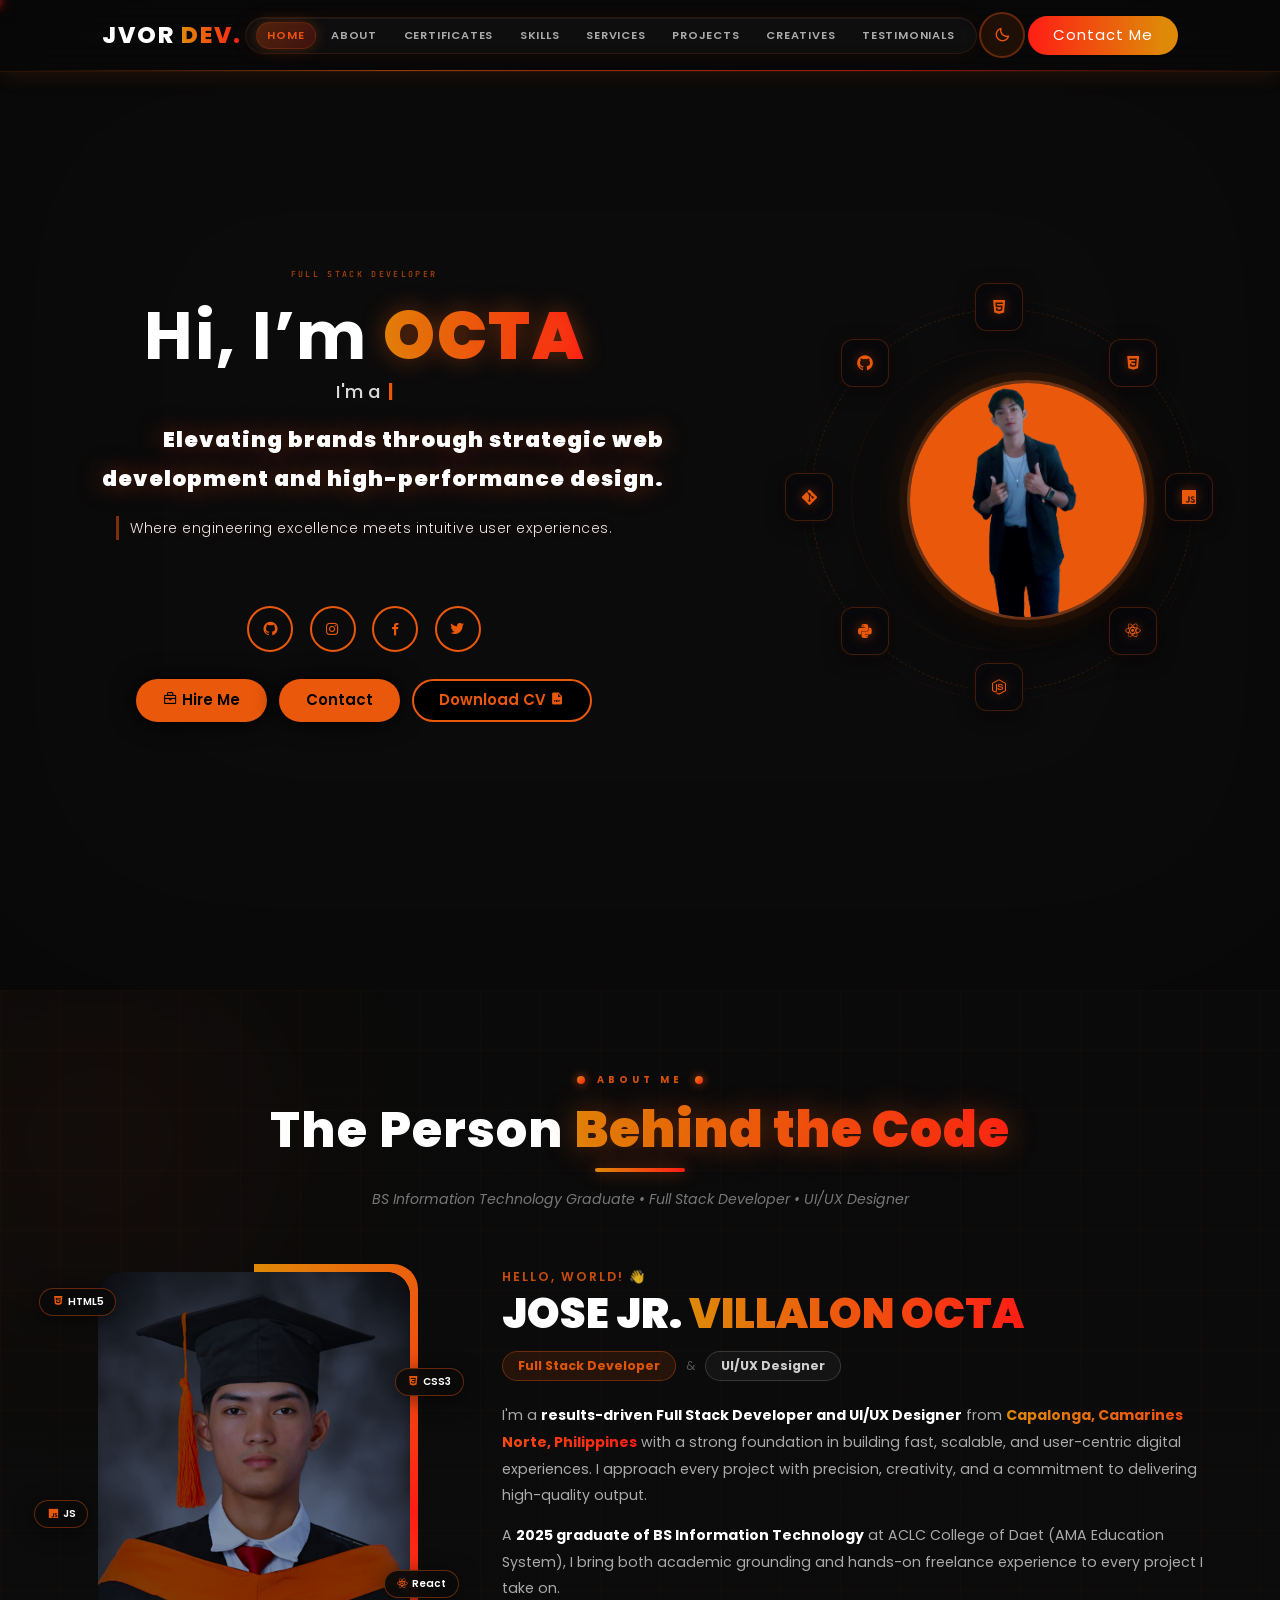
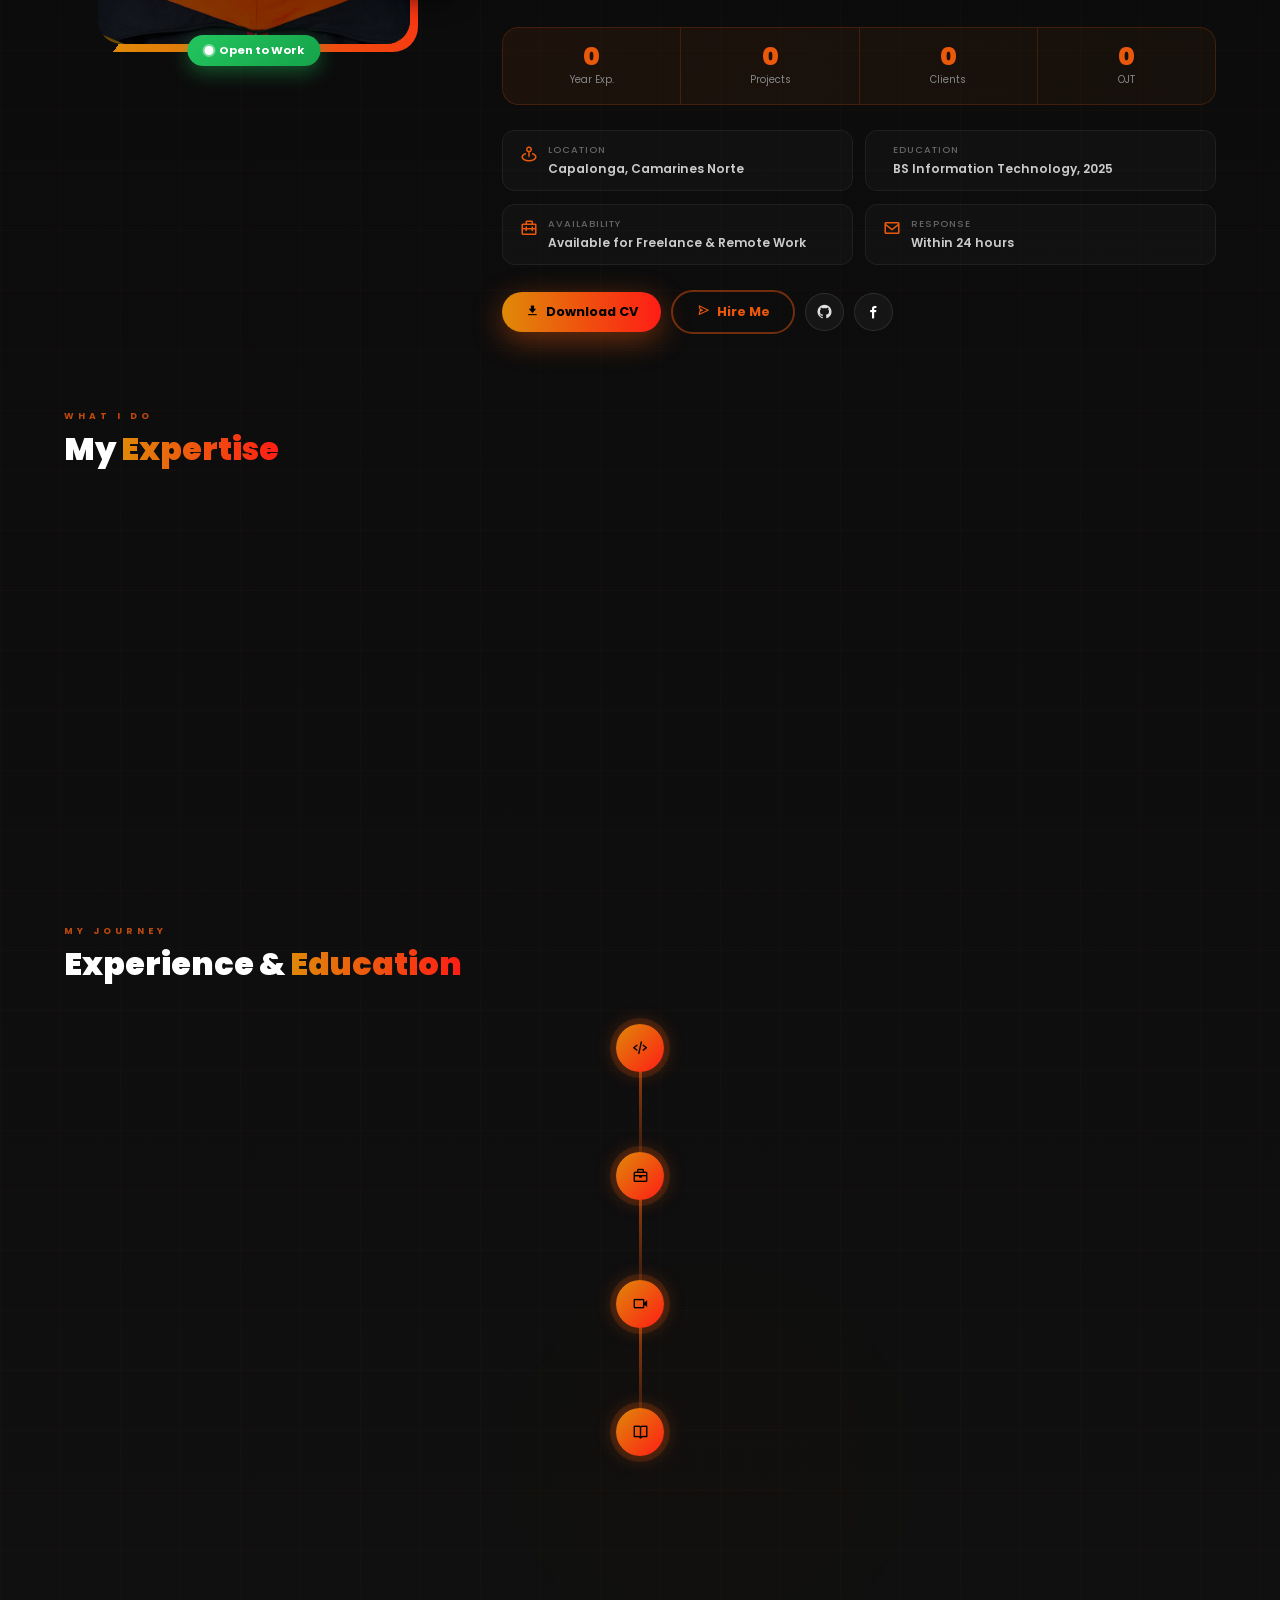
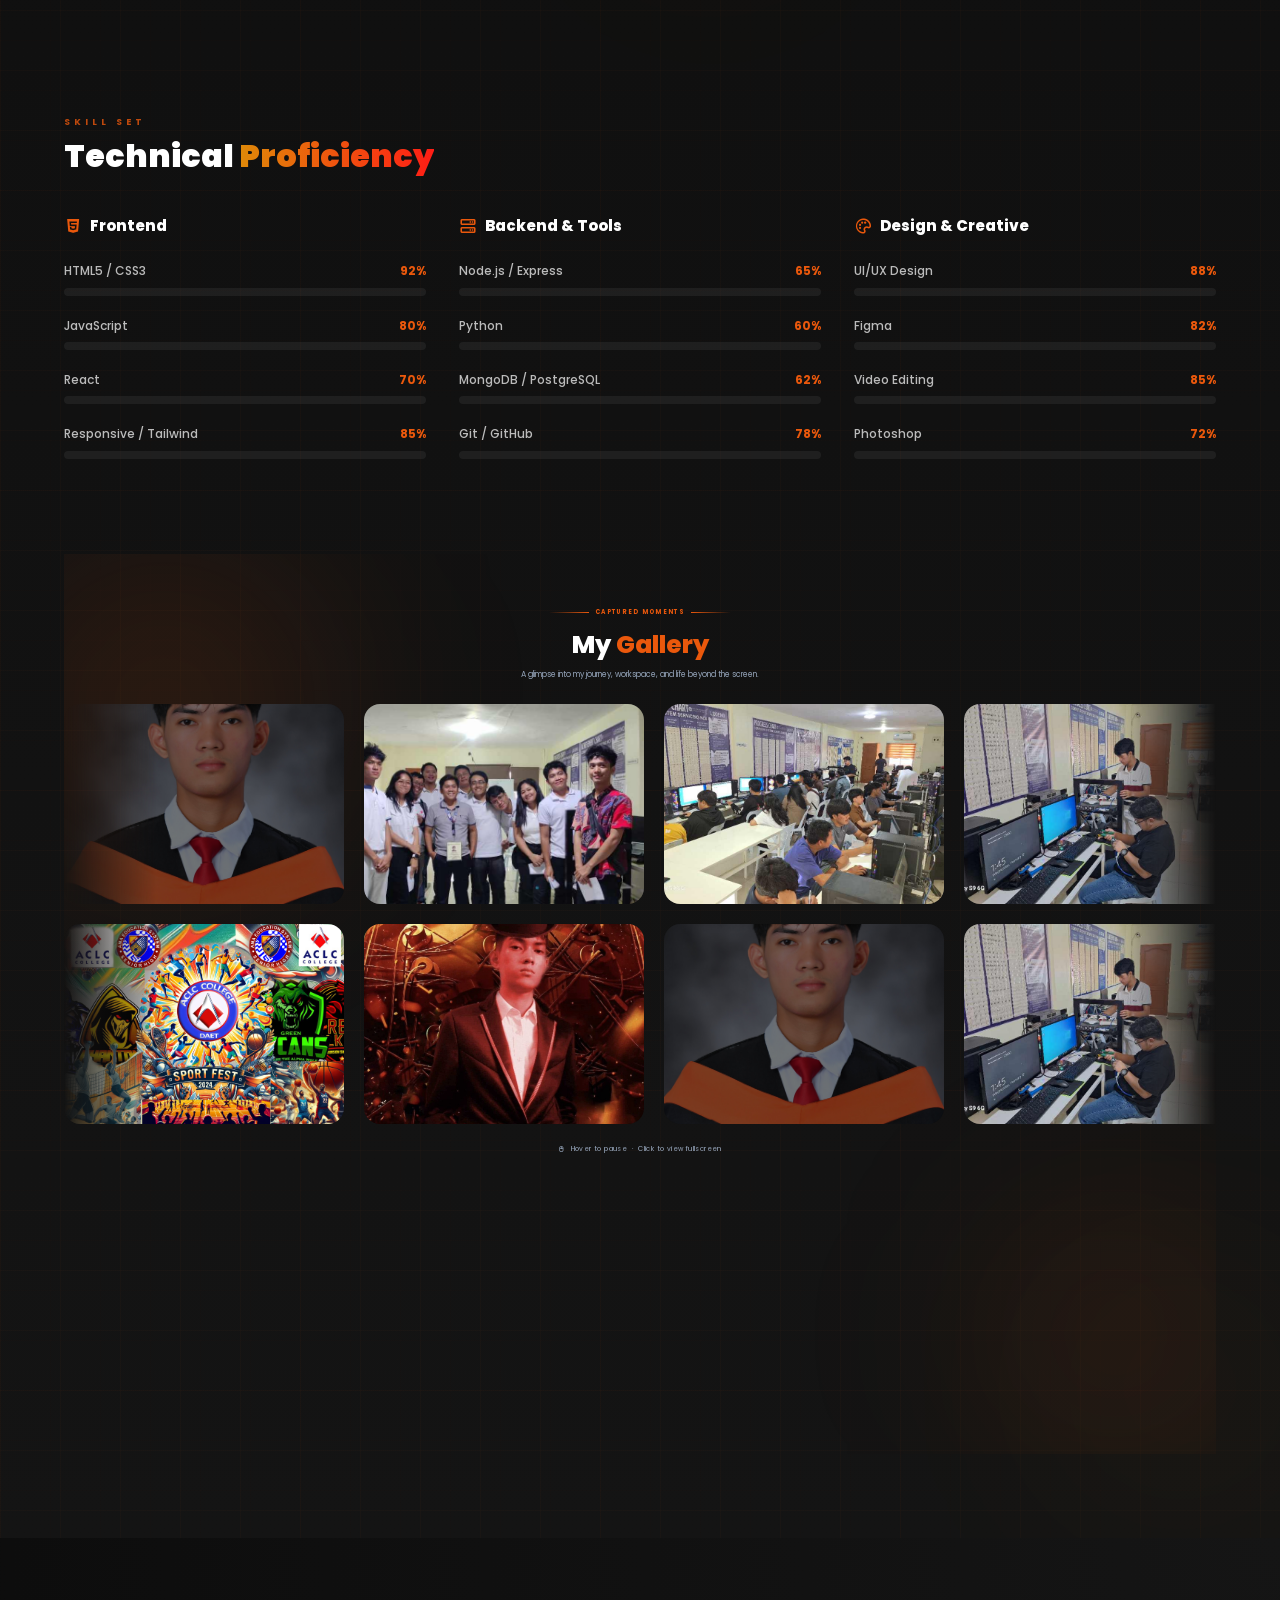
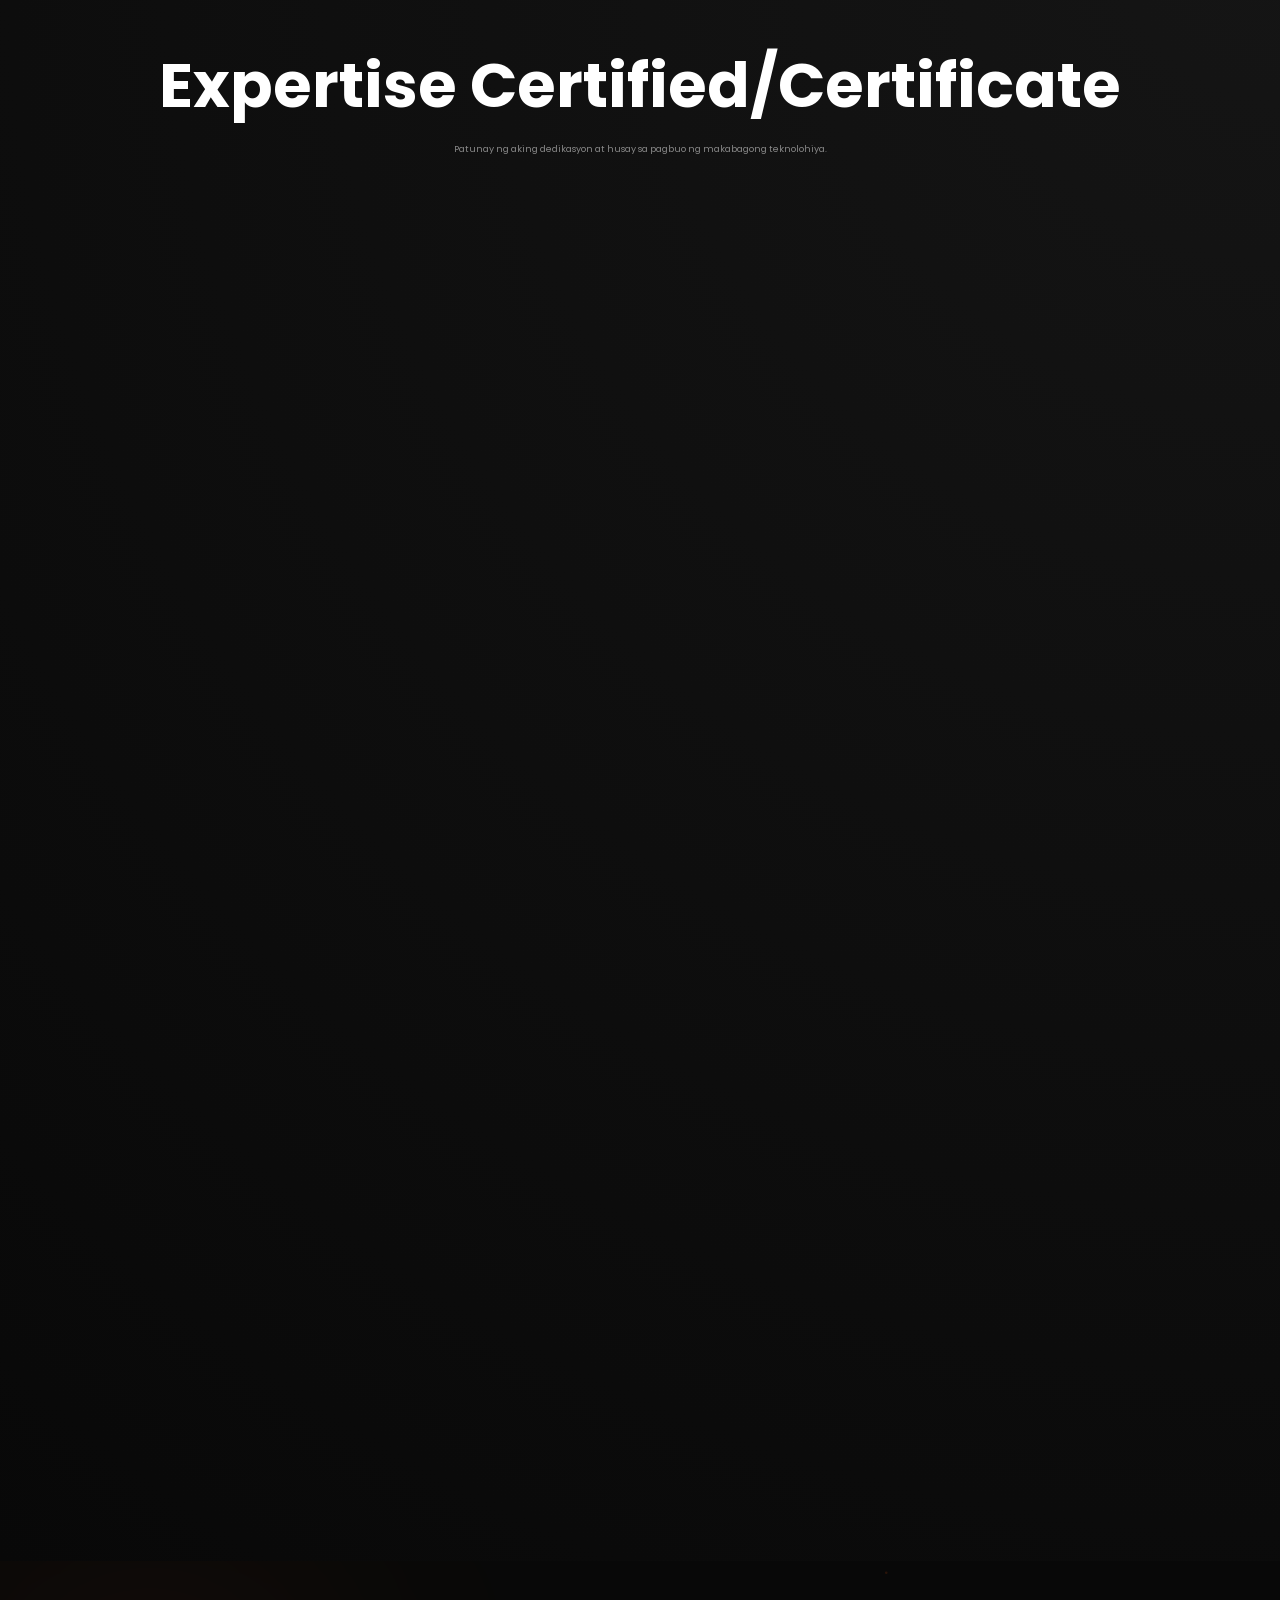
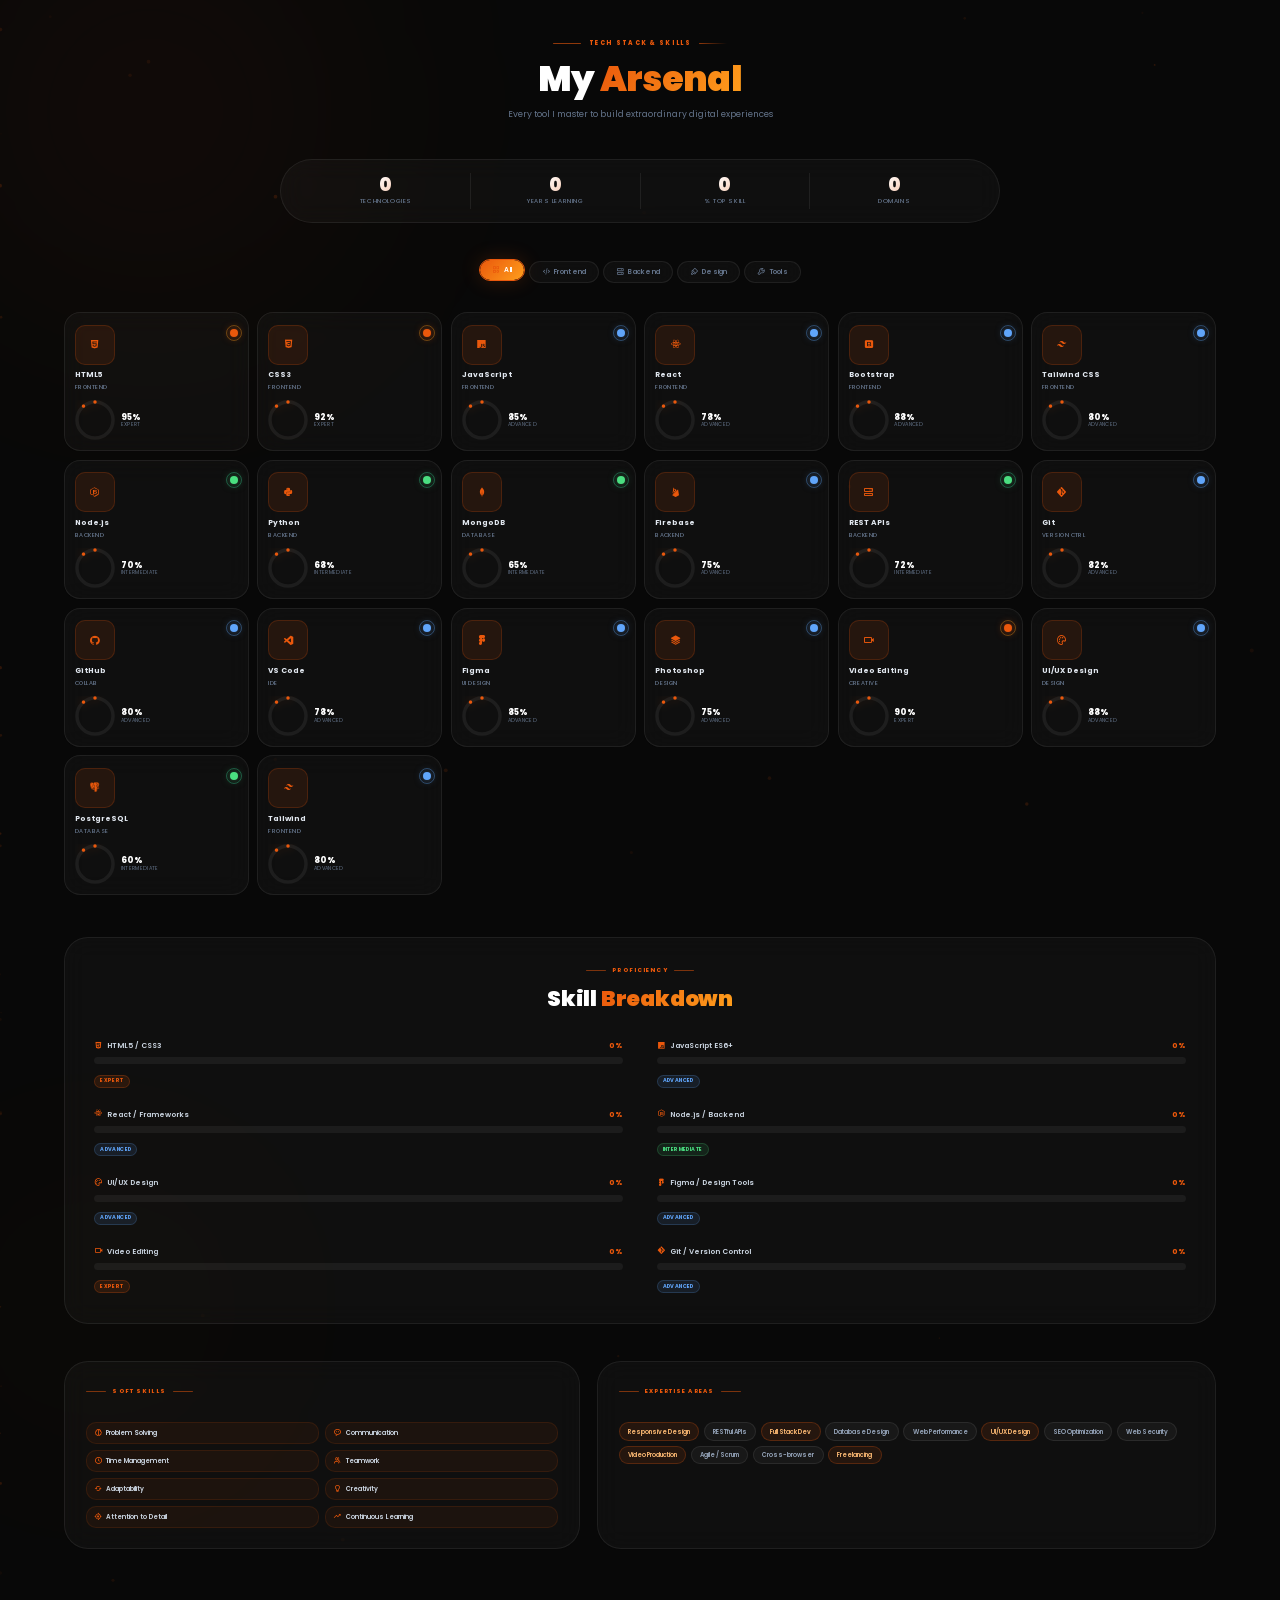
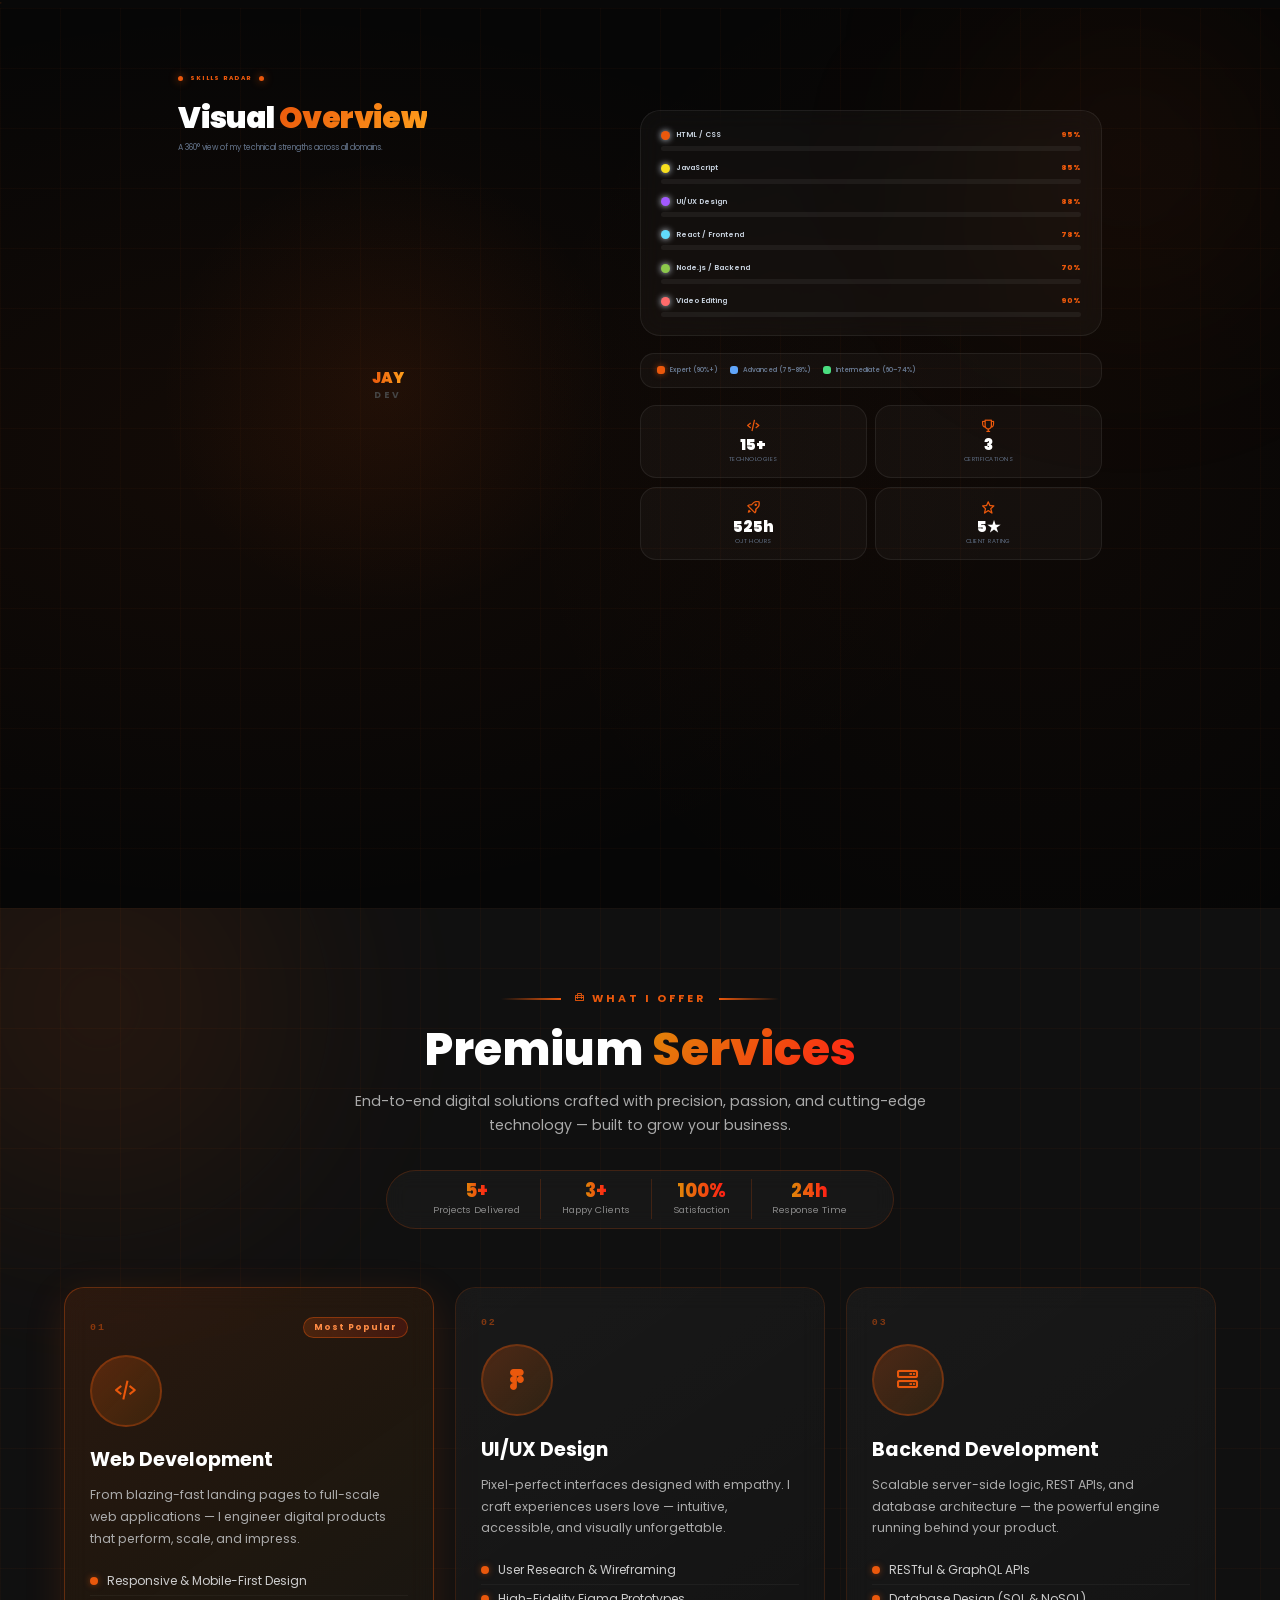
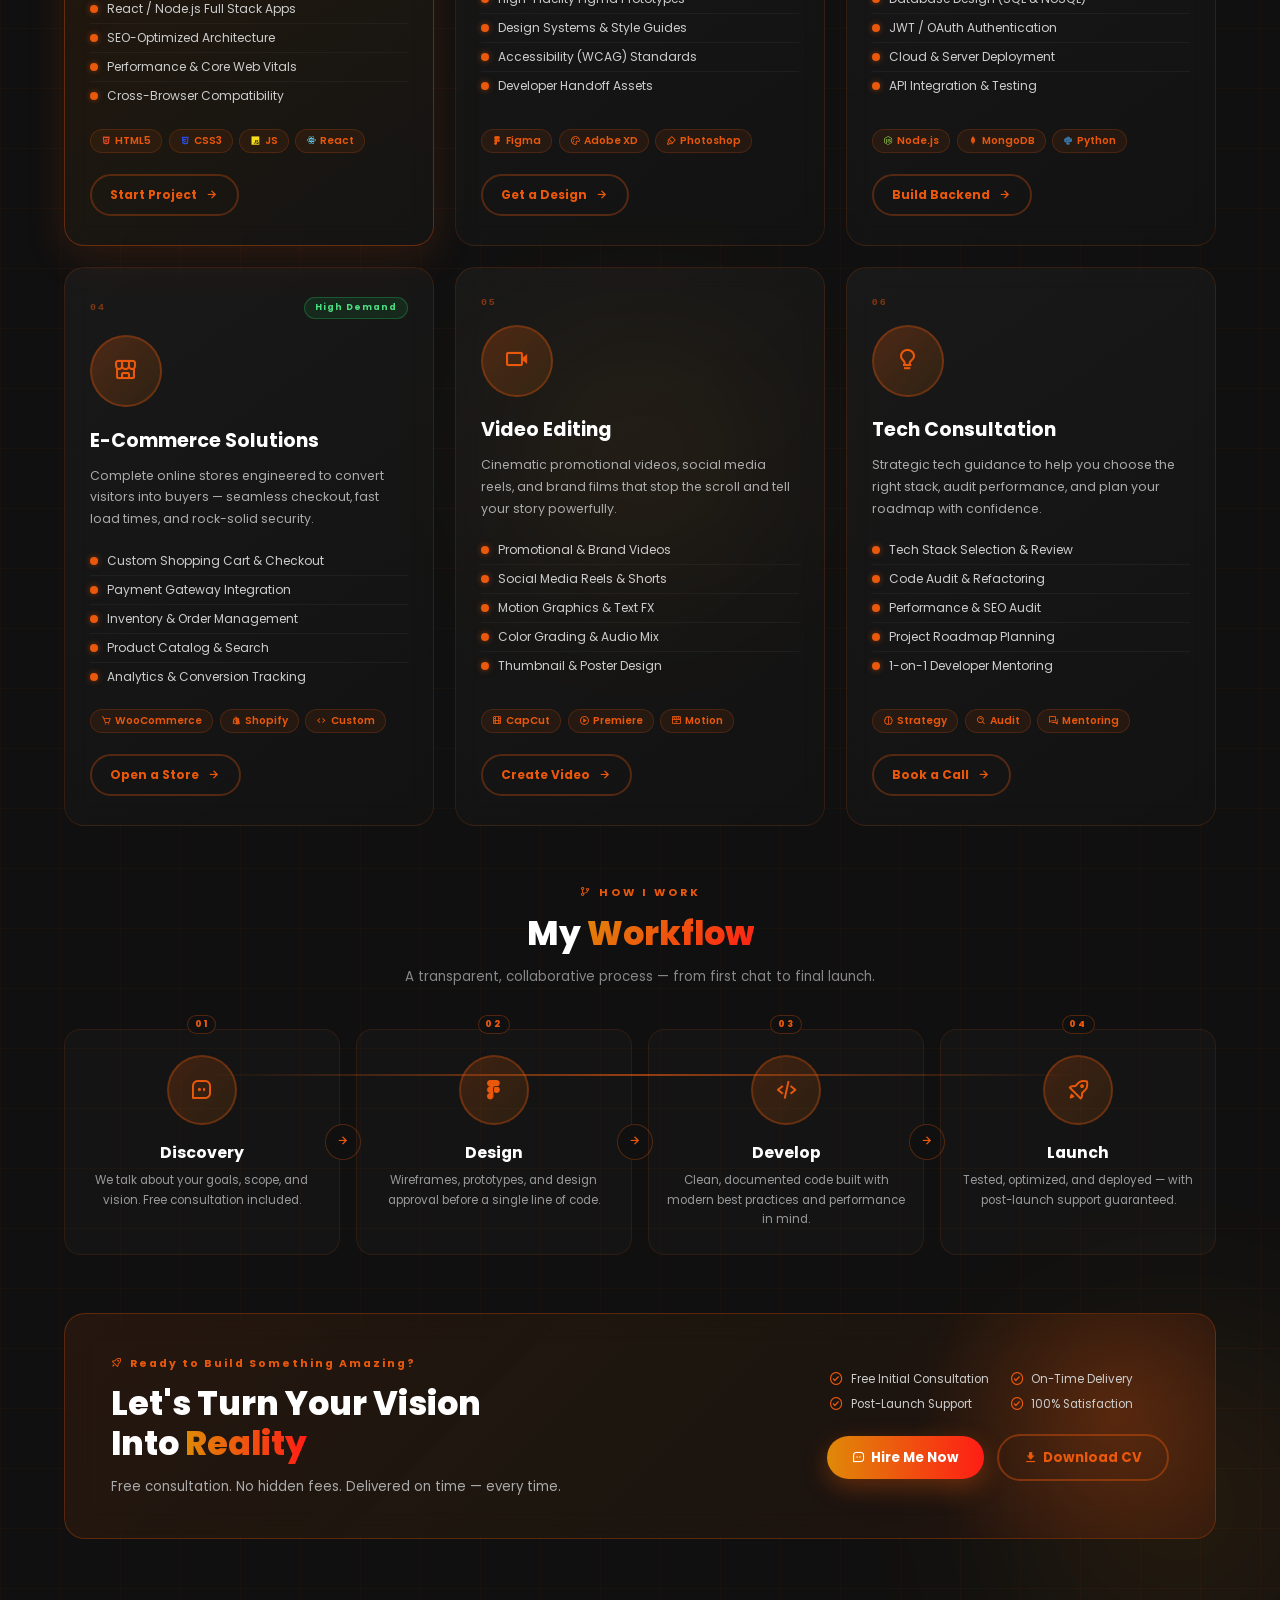
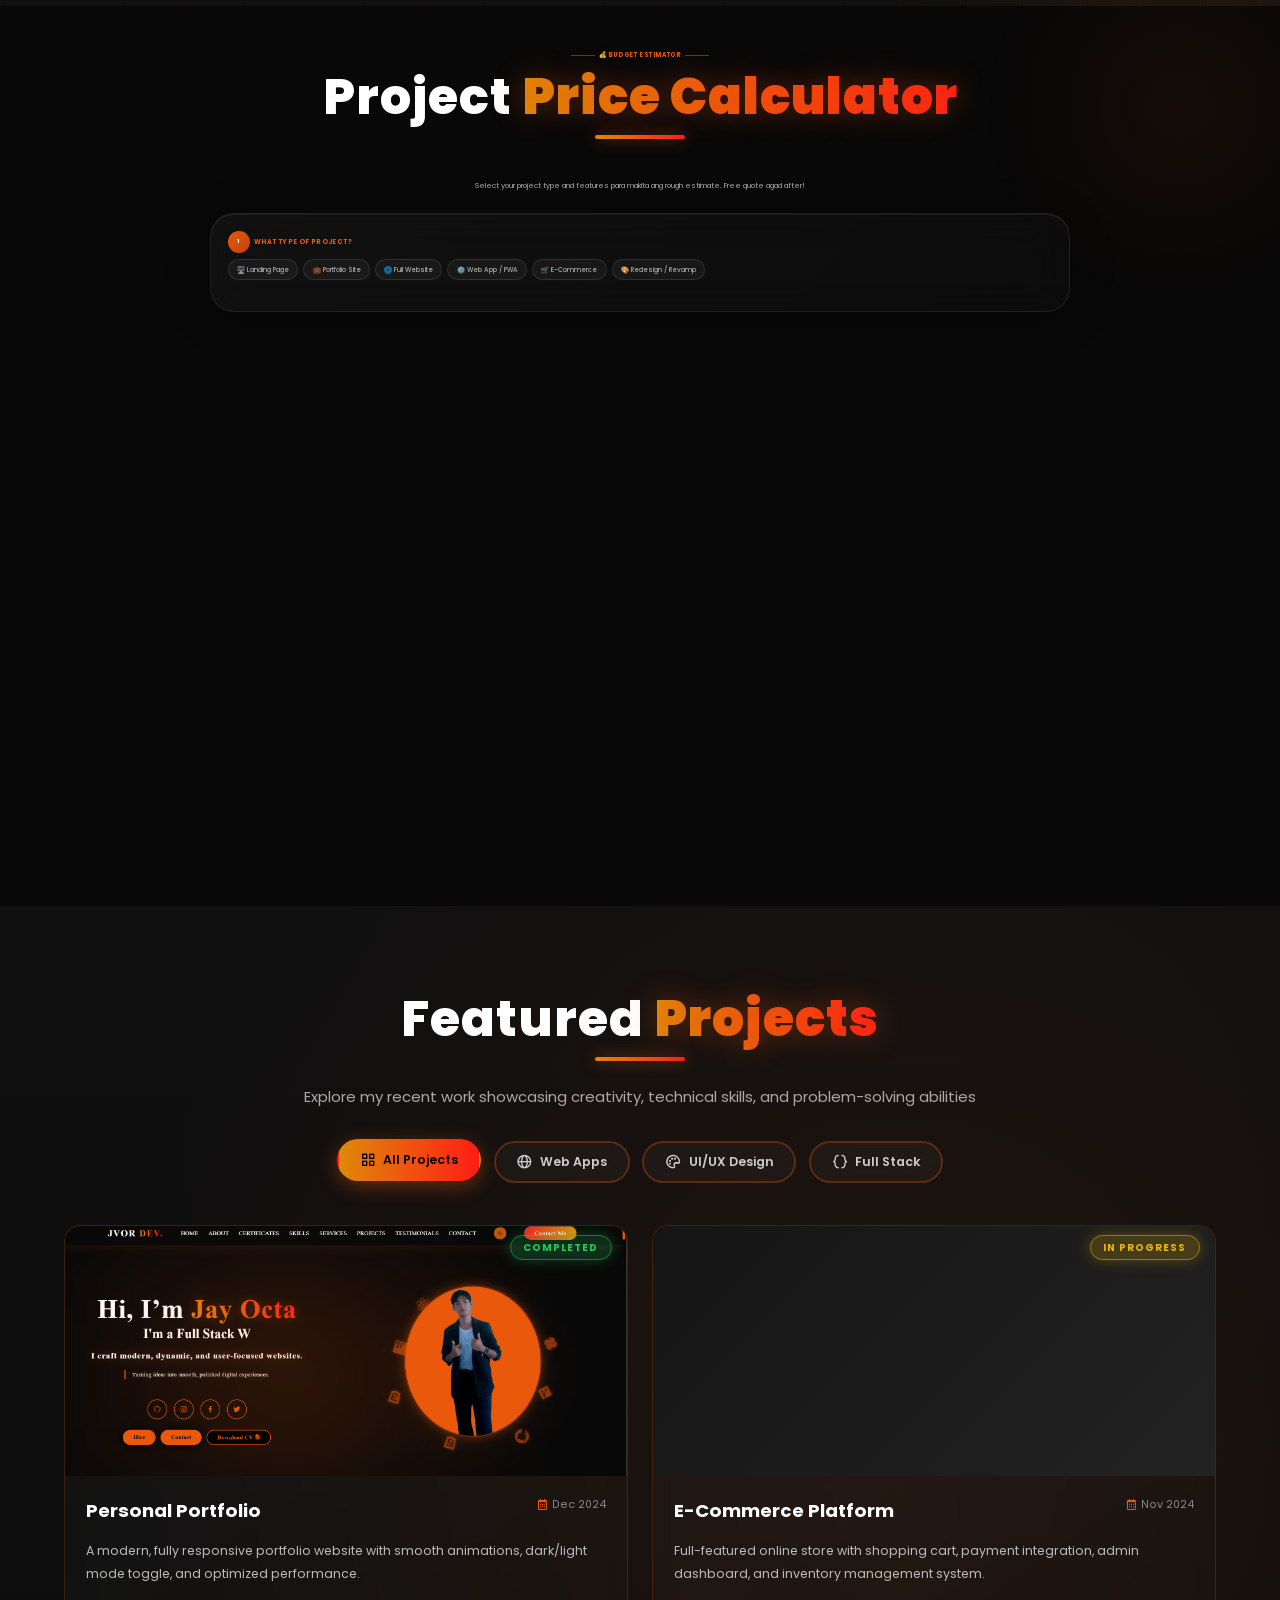
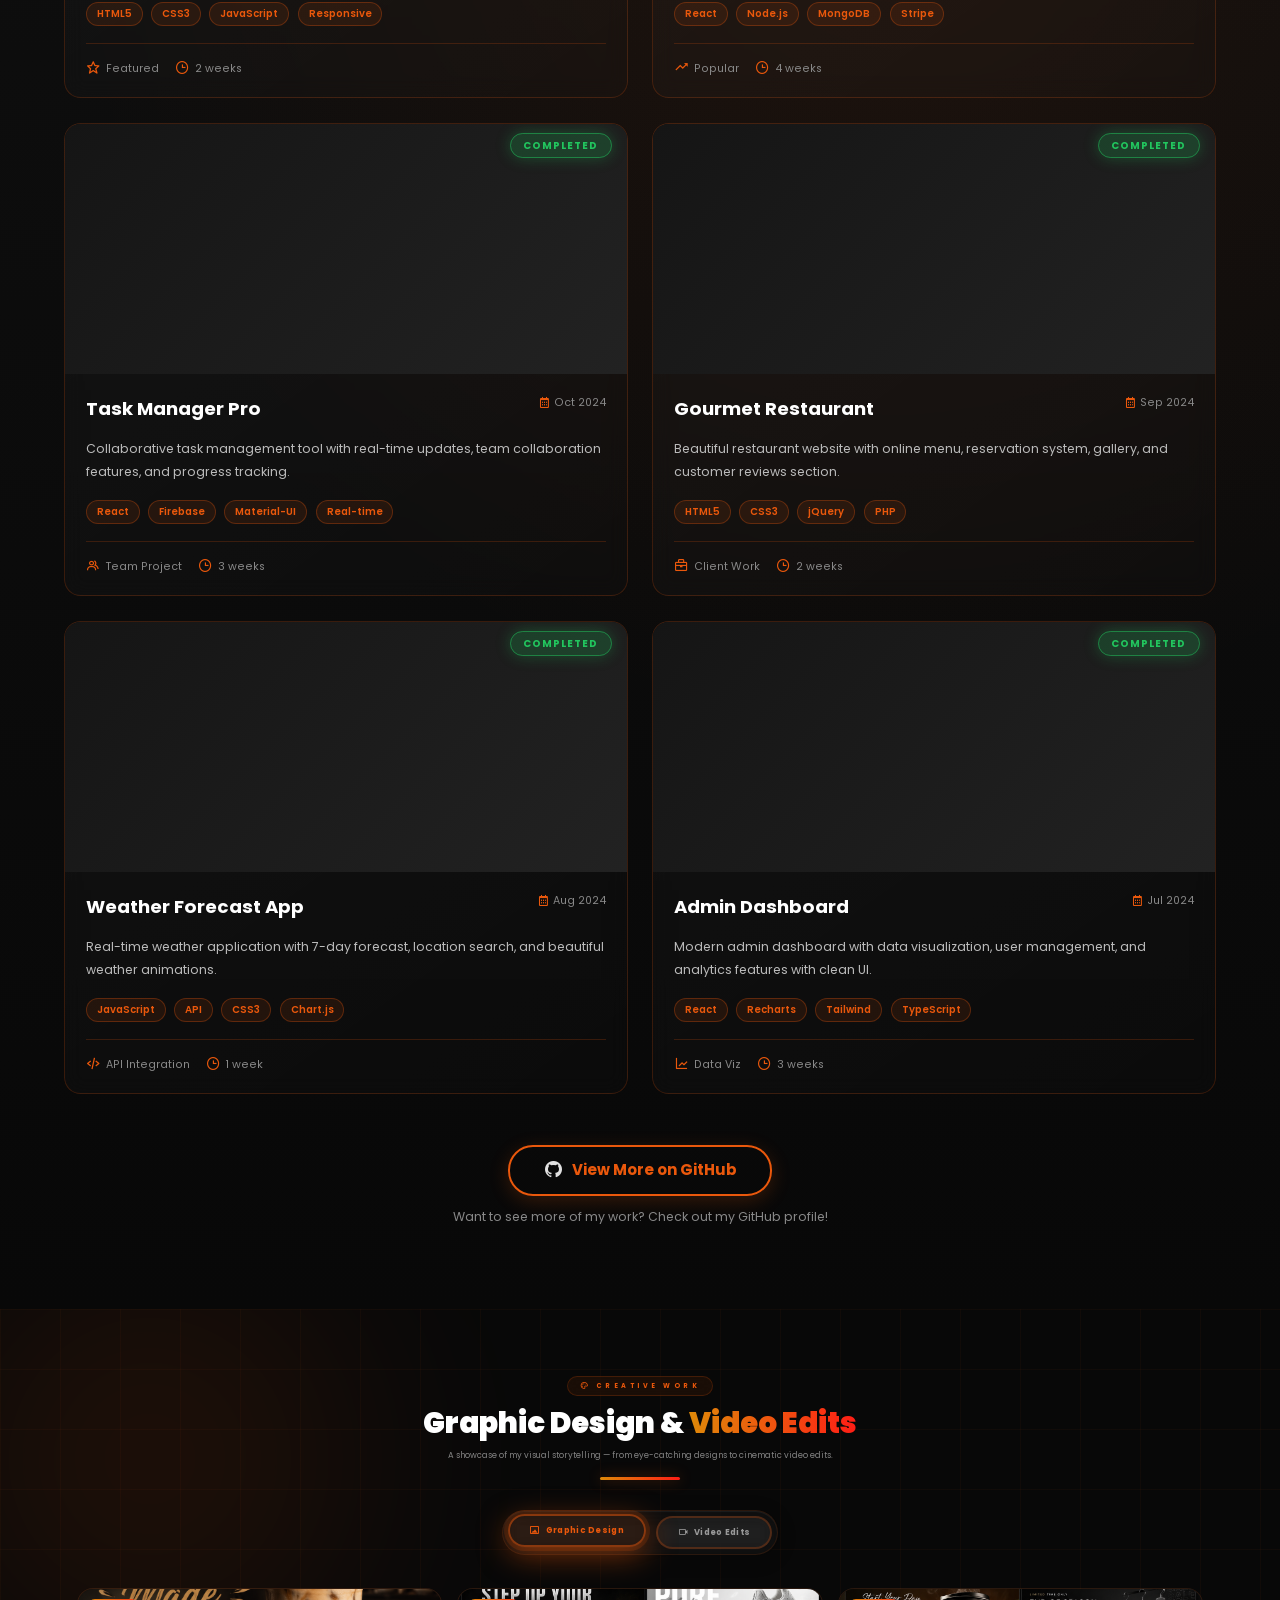
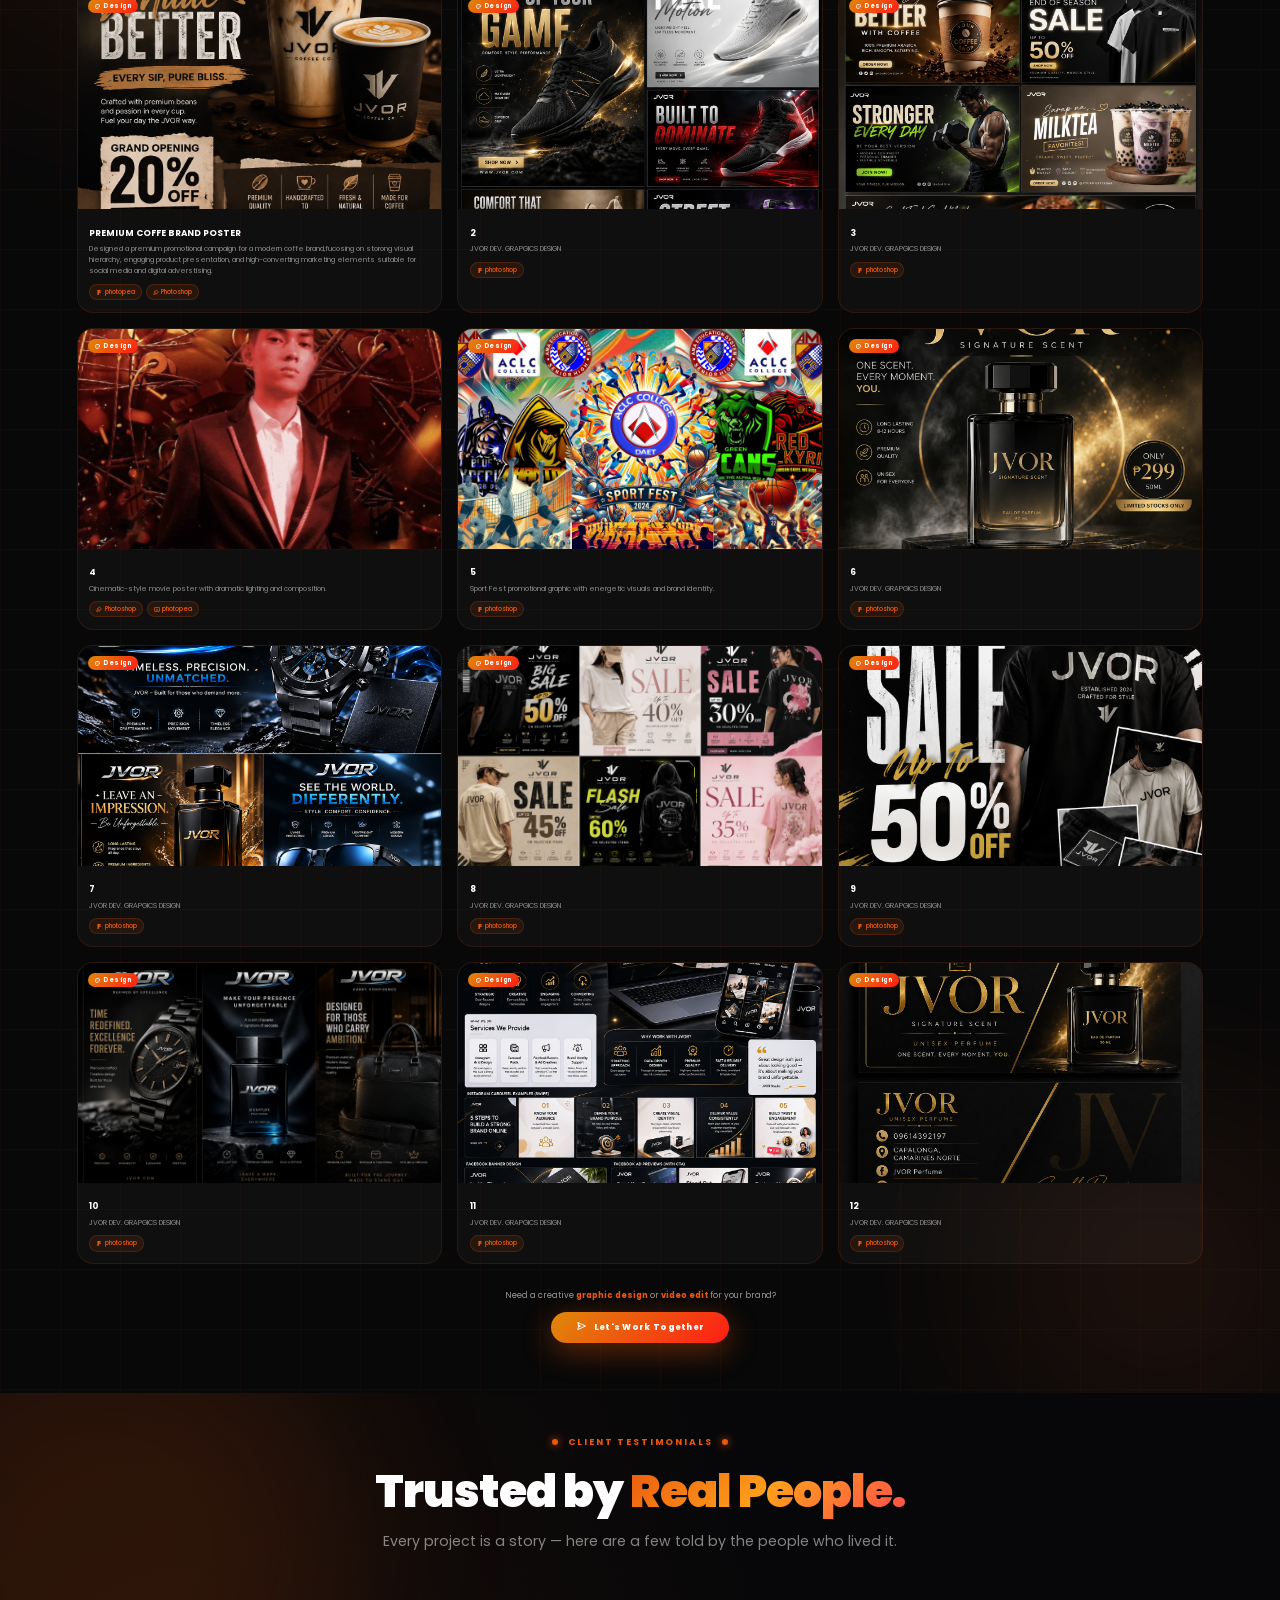
==== commit 0393ef26: "NUMBER GRAPHICS UPDATES" ====
--- a/index.html
+++ b/index.html
@@ -2271,6 +2271,47 @@
           </div>
         </div>
 
+         <div class="cs-card" data-cs-index="2" data-cs-type="graphic">
+          <div class="cs-card-img-wrap">
+            <img src="imgae\GRAPHICS DESIGN\file_0000000092287209aca5e00d9507a798.png" alt="Graphic Design Sample 3" class="cs-card-img">
+            <div class="cs-card-overlay">
+              <div class="cs-overlay-inner">
+                <i class='bx bx-zoom-in'></i>
+                <span>View Full</span>
+              </div>
+            </div>
+            <div class="cs-card-badge"><i class='bx bx-palette'></i> Design</div>
+          </div>
+          <div class="cs-card-body">
+            <h4 class="cs-card-title">2</h4>
+            <p class="cs-card-desc">JVOR DEV. GRAPGICS DESIGN</p>
+            <div class="cs-card-tools">
+            <span><i class='bx bxl-figma'></i> photoshop</span>
+            </div>
+          </div>
+        </div>
+
+        <div class="cs-card" data-cs-index="2" data-cs-type="graphic">
+          <div class="cs-card-img-wrap">
+            <img src="imgae\GRAPHICS DESIGN\file_00000000786872098443c5e0c9a3cc10.png" alt="Graphic Design Sample 3" class="cs-card-img">
+            <div class="cs-card-overlay">
+              <div class="cs-overlay-inner">
+                <i class='bx bx-zoom-in'></i>
+                <span>View Full</span>
+              </div>
+            </div>
+            <div class="cs-card-badge"><i class='bx bx-palette'></i> Design</div>
+          </div>
+          <div class="cs-card-body">
+            <h4 class="cs-card-title">3</h4>
+            <p class="cs-card-desc">JVOR DEV. GRAPGICS DESIGN</p>
+            <div class="cs-card-tools">
+              
+              <span><i class='bx bxl-figma'></i> photoshop</span>
+            </div>
+          </div>
+        </div>
+
         <div class="cs-card" data-cs-index="1" data-cs-type="graphic">
           <div class="cs-card-img-wrap">
             <img src="imgae/Screenshot_20260318-083427.jpg" alt="Graphic Design Sample 2" class="cs-card-img">
@@ -2283,7 +2324,7 @@
             <div class="cs-card-badge"><i class='bx bx-palette'></i> Design</div>
           </div>
           <div class="cs-card-body">
-            <h4 class="cs-card-title">Movie Poster</h4>
+            <h4 class="cs-card-title">4</h4>
             <p class="cs-card-desc">Cinematic-style movie poster with dramatic lighting and composition.</p>
             <div class="cs-card-tools">
               <span><i class='bx bx-brush'></i> Photoshop</span>
@@ -2304,7 +2345,7 @@
             <div class="cs-card-badge"><i class='bx bx-palette'></i> Design</div>
           </div>
           <div class="cs-card-body">
-            <h4 class="cs-card-title">Event Graphic</h4>
+            <h4 class="cs-card-title">5</h4>
             <p class="cs-card-desc">Sport Fest promotional graphic with energetic visuals and brand identity.</p>
             <div class="cs-card-tools">
              <span><i class='bx bxl-figma'></i> photoshop</span>
@@ -2325,7 +2366,7 @@
             <div class="cs-card-badge"><i class='bx bx-palette'></i> Design</div>
           </div>
           <div class="cs-card-body">
-            <h4 class="cs-card-title">4</h4>
+            <h4 class="cs-card-title">6</h4>
             <p class="cs-card-desc">JVOR DEV. GRAPGICS DESIGN</p>
             <div class="cs-card-tools">
              <span><i class='bx bxl-figma'></i> photoshop</span>
@@ -2345,7 +2386,7 @@
             <div class="cs-card-badge"><i class='bx bx-palette'></i> Design</div>
           </div>
           <div class="cs-card-body">
-            <h4 class="cs-card-title">5</h4>
+            <h4 class="cs-card-title">7</h4>
             <p class="cs-card-desc">JVOR DEV. GRAPGICS DESIGN</p>
             <div class="cs-card-tools">
               <span><i class='bx bxl-figma'></i> photoshop</span>
@@ -2365,7 +2406,7 @@
             <div class="cs-card-badge"><i class='bx bx-palette'></i> Design</div>
           </div>
           <div class="cs-card-body">
-            <h4 class="cs-card-title">6</h4>
+            <h4 class="cs-card-title">8</h4>
             <p class="cs-card-desc">JVOR DEV. GRAPGICS DESIGN</p>
             <div class="cs-card-tools">
              <span><i class='bx bxl-figma'></i> photoshop</span>
@@ -2385,7 +2426,7 @@
             <div class="cs-card-badge"><i class='bx bx-palette'></i> Design</div>
           </div>
           <div class="cs-card-body">
-            <h4 class="cs-card-title">7</h4>
+            <h4 class="cs-card-title">9</h4>
             <p class="cs-card-desc">JVOR DEV. GRAPGICS DESIGN</p>
             <div class="cs-card-tools">
               <span><i class='bx bxl-figma'></i> photoshop</span>
@@ -2405,7 +2446,7 @@
             <div class="cs-card-badge"><i class='bx bx-palette'></i> Design</div>
           </div>
           <div class="cs-card-body">
-            <h4 class="cs-card-title">8</h4>
+            <h4 class="cs-card-title">10</h4>
             <p class="cs-card-desc">JVOR DEV. GRAPGICS DESIGN</p>
             <div class="cs-card-tools">
               <span><i class='bx bxl-figma'></i> photoshop</span>
@@ -2425,7 +2466,7 @@
             <div class="cs-card-badge"><i class='bx bx-palette'></i> Design</div>
           </div>
           <div class="cs-card-body">
-            <h4 class="cs-card-title">9</h4>
+            <h4 class="cs-card-title">11</h4>
             <p class="cs-card-desc">JVOR DEV. GRAPGICS DESIGN</p>
             <div class="cs-card-tools">
               <span><i class='bx bxl-figma'></i> photoshop</span>
@@ -2445,7 +2486,7 @@
             <div class="cs-card-badge"><i class='bx bx-palette'></i> Design</div>
           </div>
           <div class="cs-card-body">
-            <h4 class="cs-card-title">10</h4>
+            <h4 class="cs-card-title">12</h4>
             <p class="cs-card-desc">JVOR DEV. GRAPGICS DESIGN</p>
             <div class="cs-card-tools">
               <span><i class='bx bxl-figma'></i> photoshop</span>
@@ -2453,46 +2494,7 @@
           </div>
         </div>
 
-        <div class="cs-card" data-cs-index="2" data-cs-type="graphic">
-          <div class="cs-card-img-wrap">
-            <img src="imgae\GRAPHICS DESIGN\file_0000000092287209aca5e00d9507a798.png" alt="Graphic Design Sample 3" class="cs-card-img">
-            <div class="cs-card-overlay">
-              <div class="cs-overlay-inner">
-                <i class='bx bx-zoom-in'></i>
-                <span>View Full</span>
-              </div>
-            </div>
-            <div class="cs-card-badge"><i class='bx bx-palette'></i> Design</div>
-          </div>
-          <div class="cs-card-body">
-            <h4 class="cs-card-title">11</h4>
-            <p class="cs-card-desc">JVOR DEV. GRAPGICS DESIGN</p>
-            <div class="cs-card-tools">
-            <span><i class='bx bxl-figma'></i> photoshop</span>
-            </div>
-          </div>
-        </div>
-
-        <div class="cs-card" data-cs-index="2" data-cs-type="graphic">
-          <div class="cs-card-img-wrap">
-            <img src="imgae\GRAPHICS DESIGN\file_00000000786872098443c5e0c9a3cc10.png" alt="Graphic Design Sample 3" class="cs-card-img">
-            <div class="cs-card-overlay">
-              <div class="cs-overlay-inner">
-                <i class='bx bx-zoom-in'></i>
-                <span>View Full</span>
-              </div>
-            </div>
-            <div class="cs-card-badge"><i class='bx bx-palette'></i> Design</div>
-          </div>
-          <div class="cs-card-body">
-            <h4 class="cs-card-title">12</h4>
-            <p class="cs-card-desc">JVOR DEV. GRAPGICS DESIGN</p>
-            <div class="cs-card-tools">
-              
-              <span><i class='bx bxl-figma'></i> photoshop</span>
-            </div>
-          </div>
-        </div>
+       
         
 
       </div>
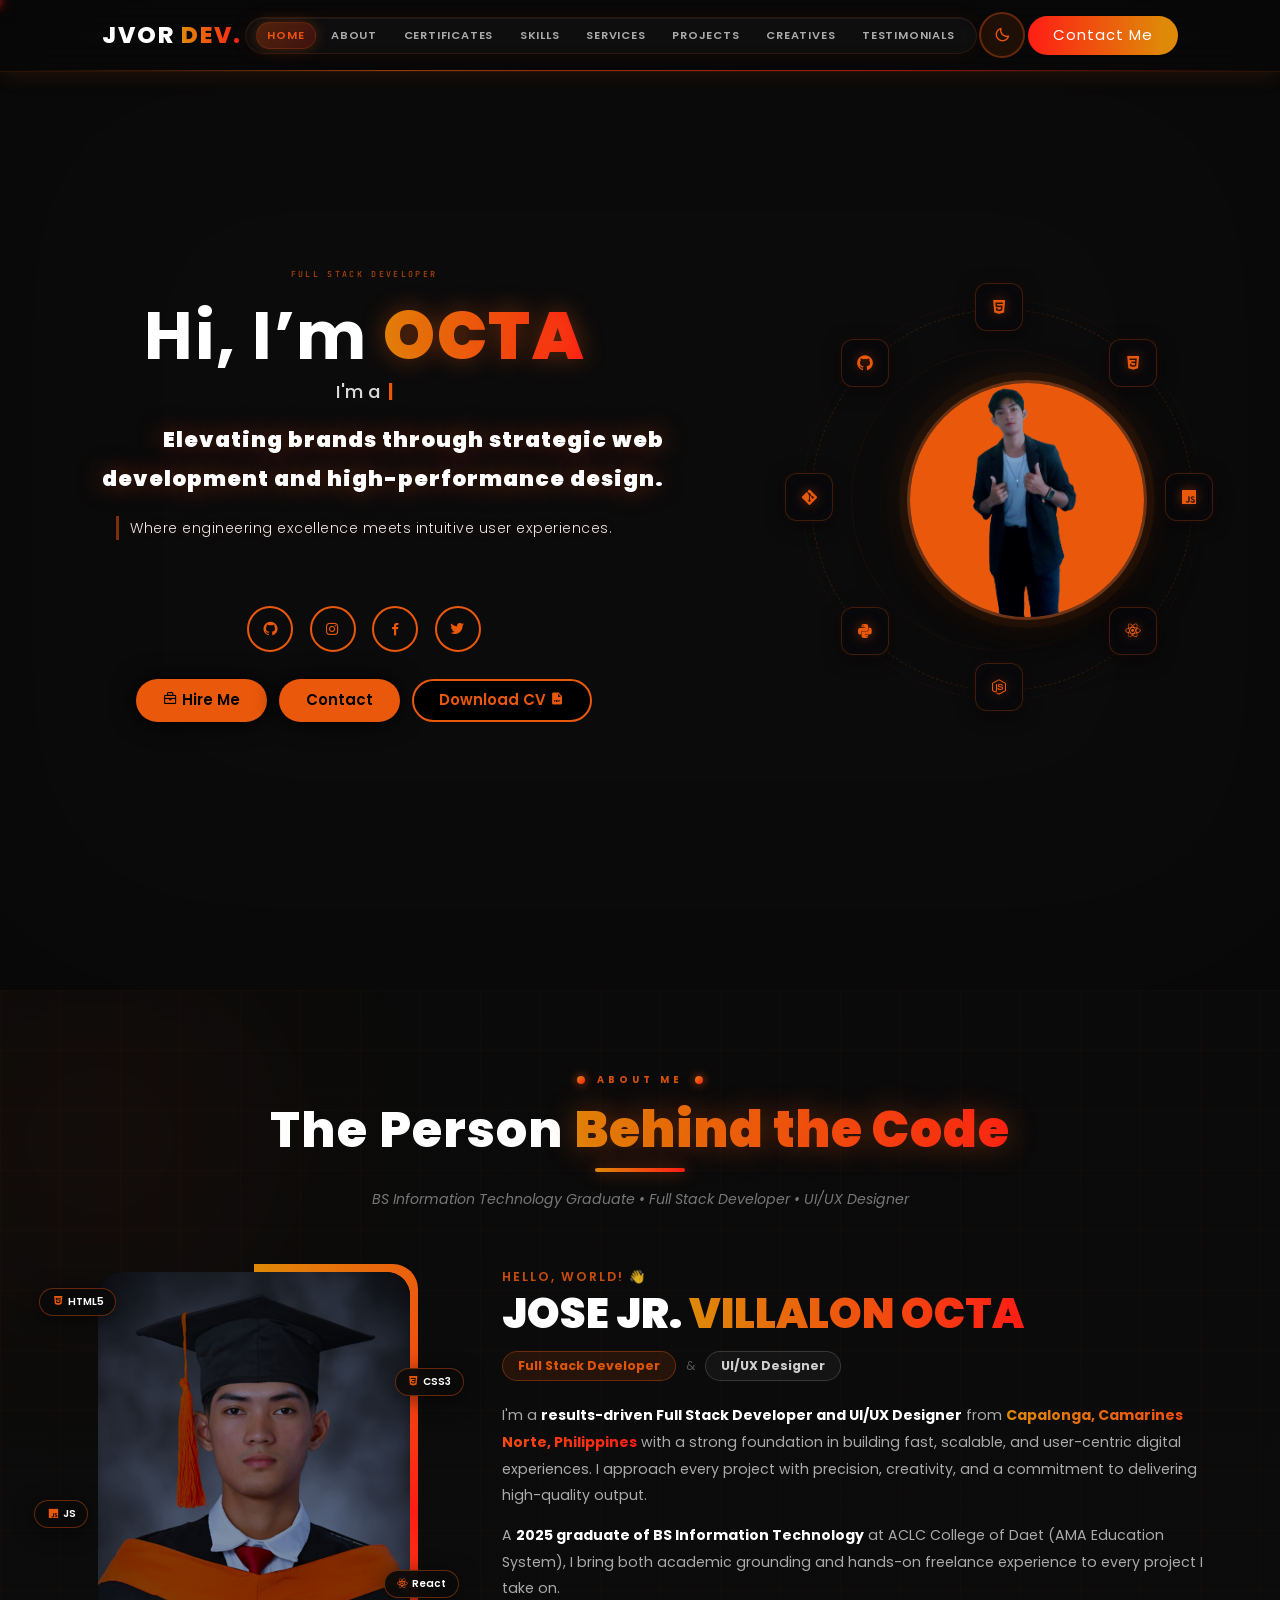
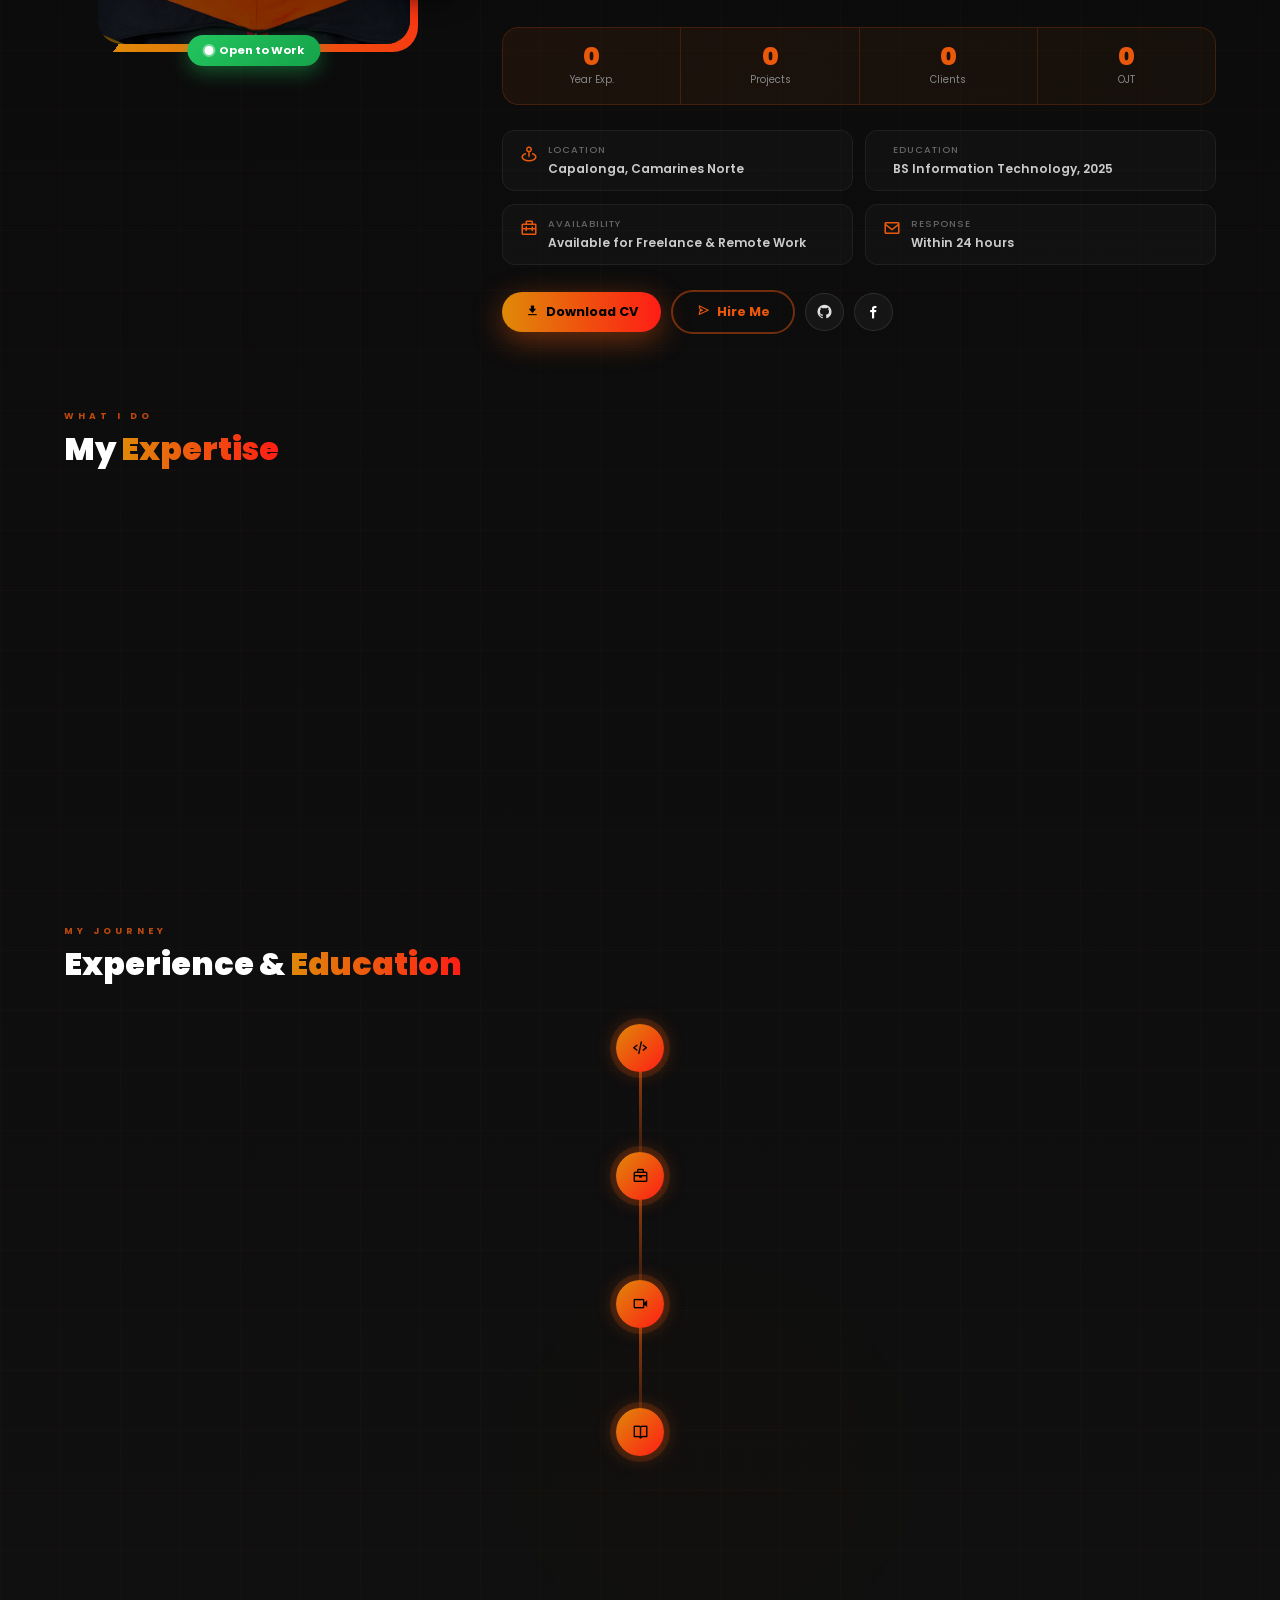
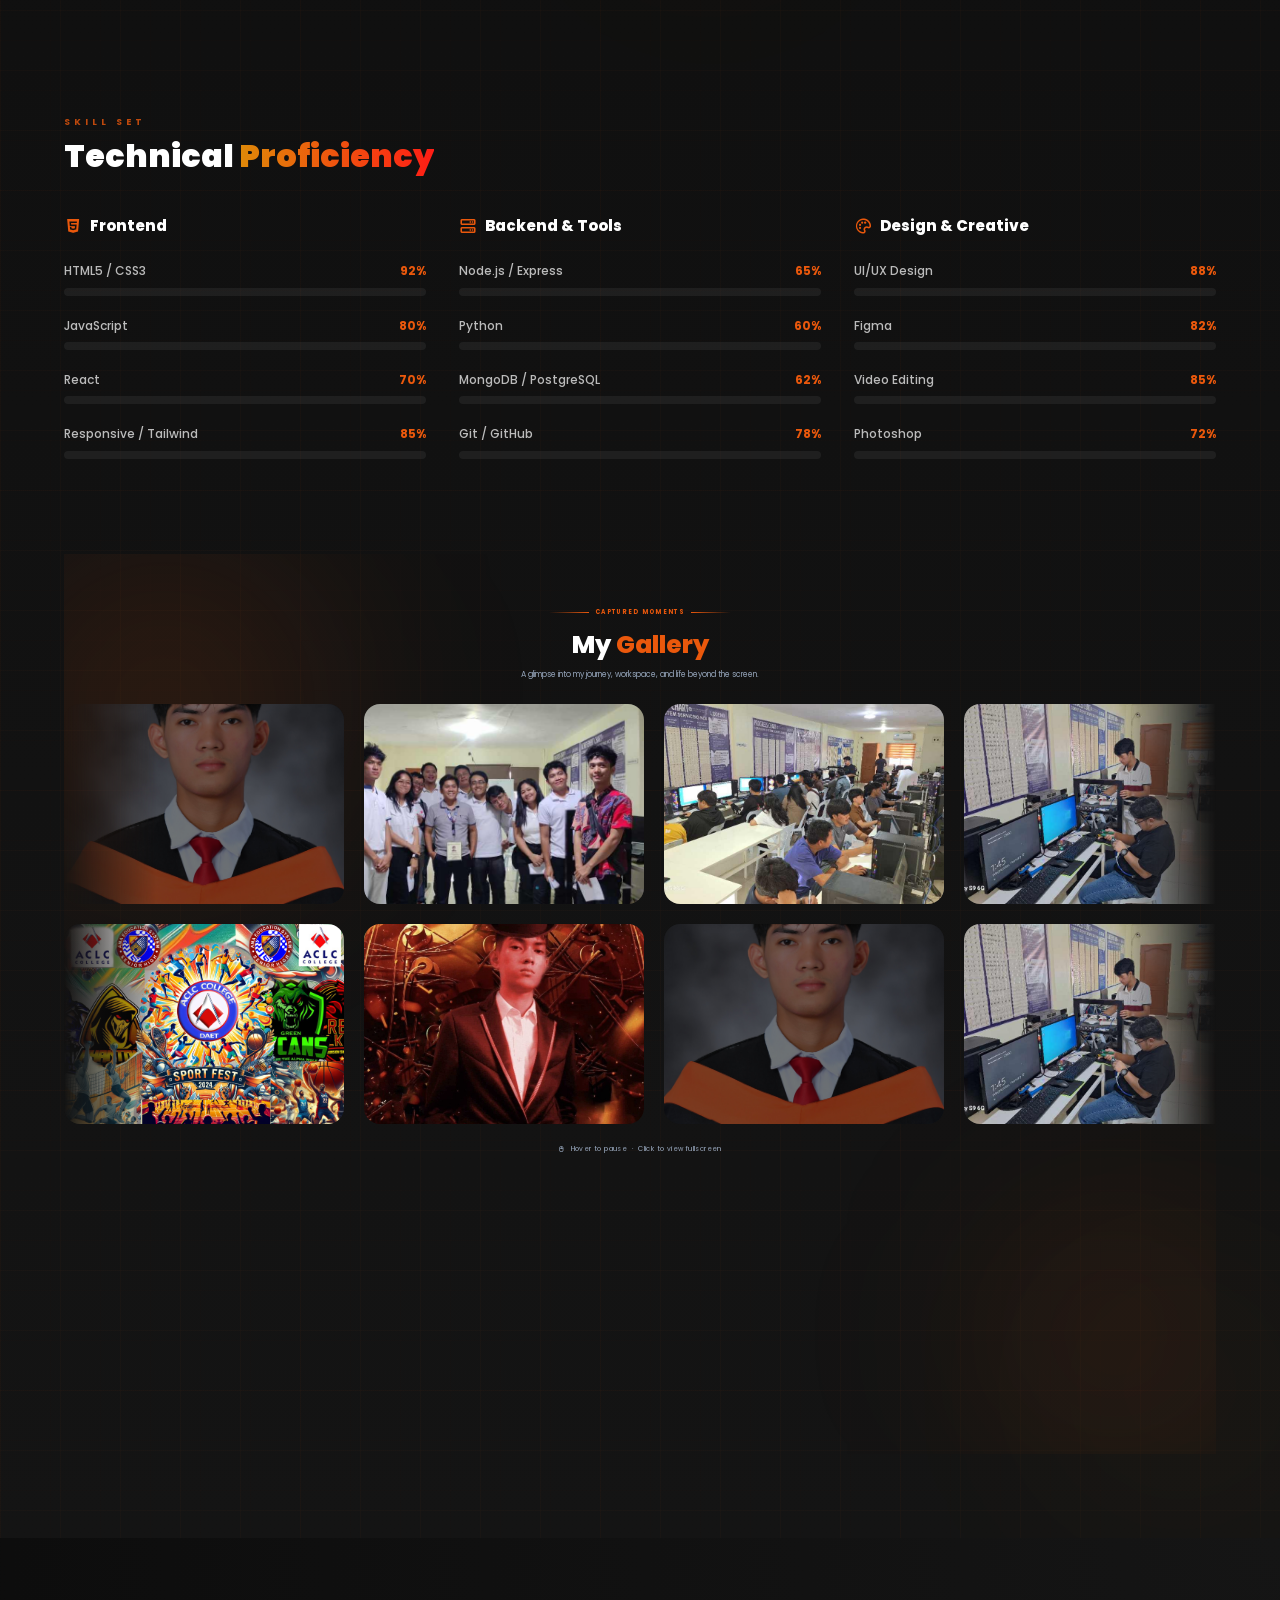
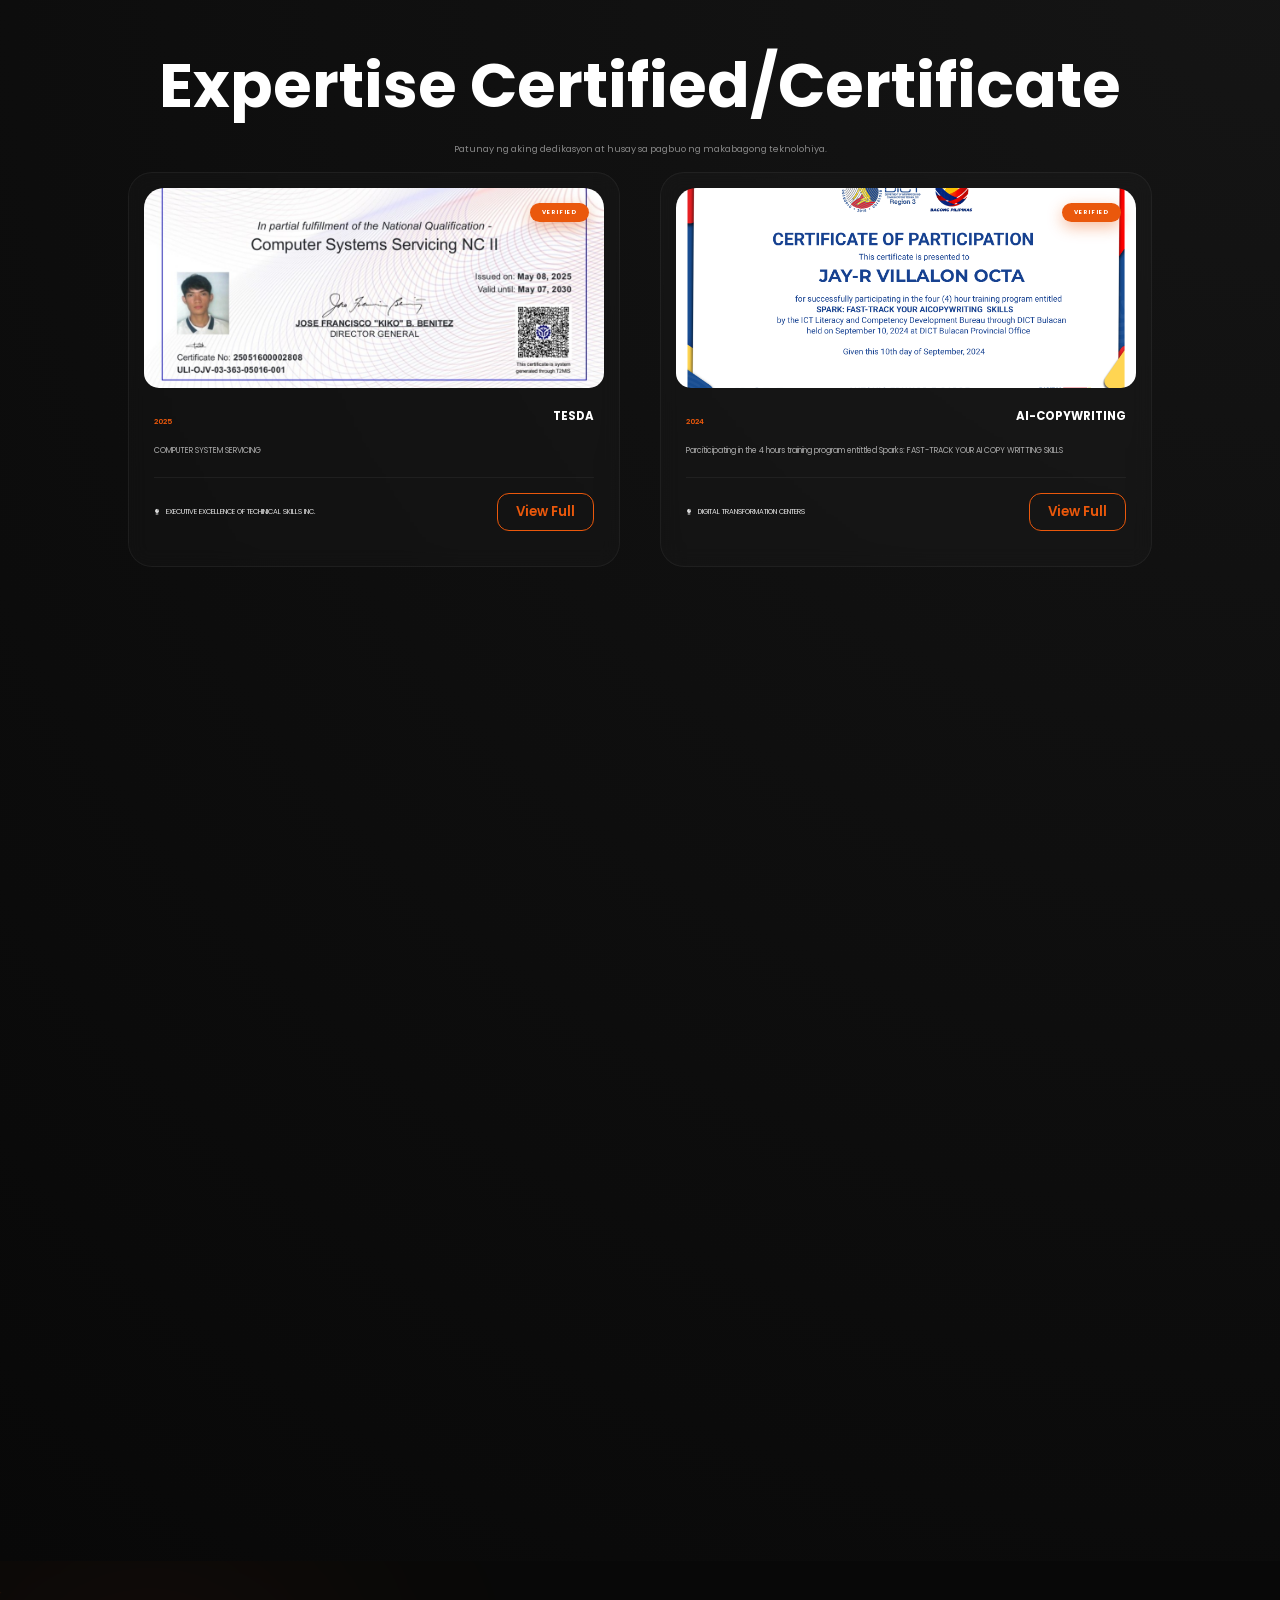
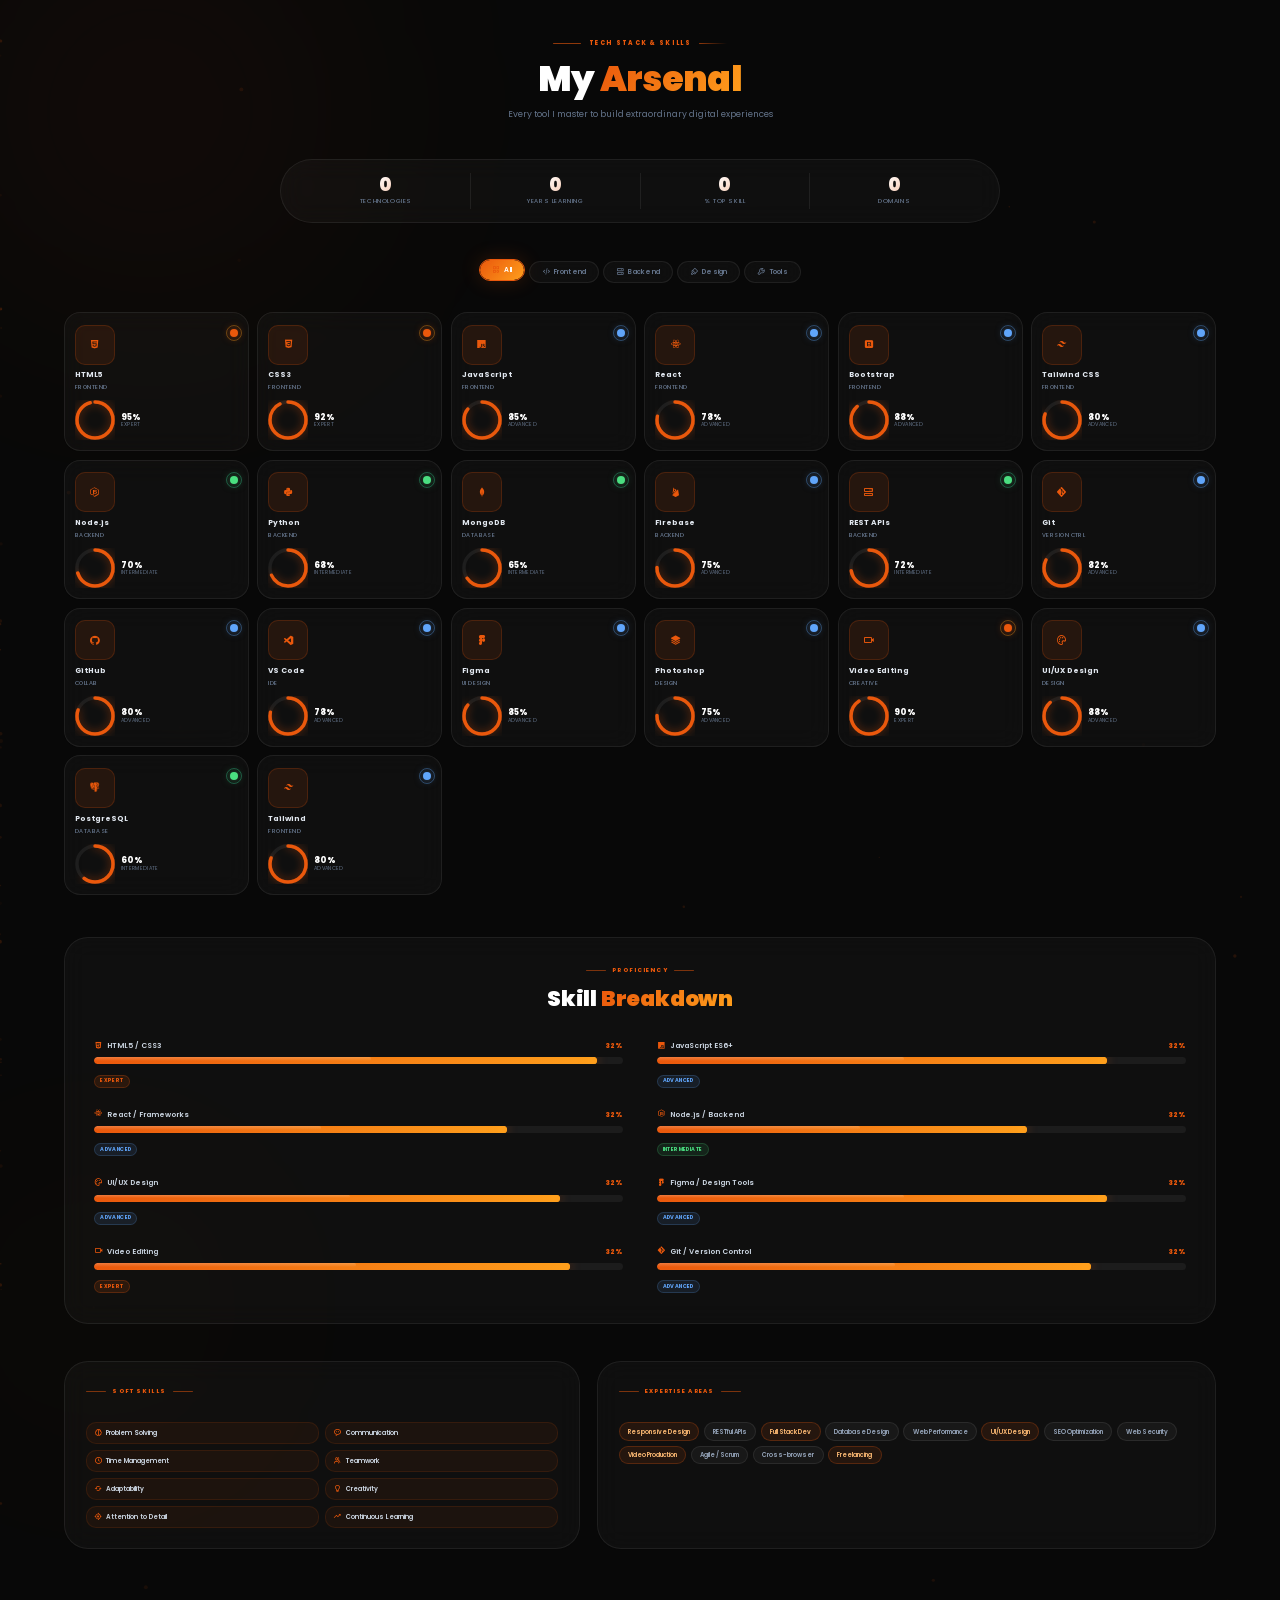
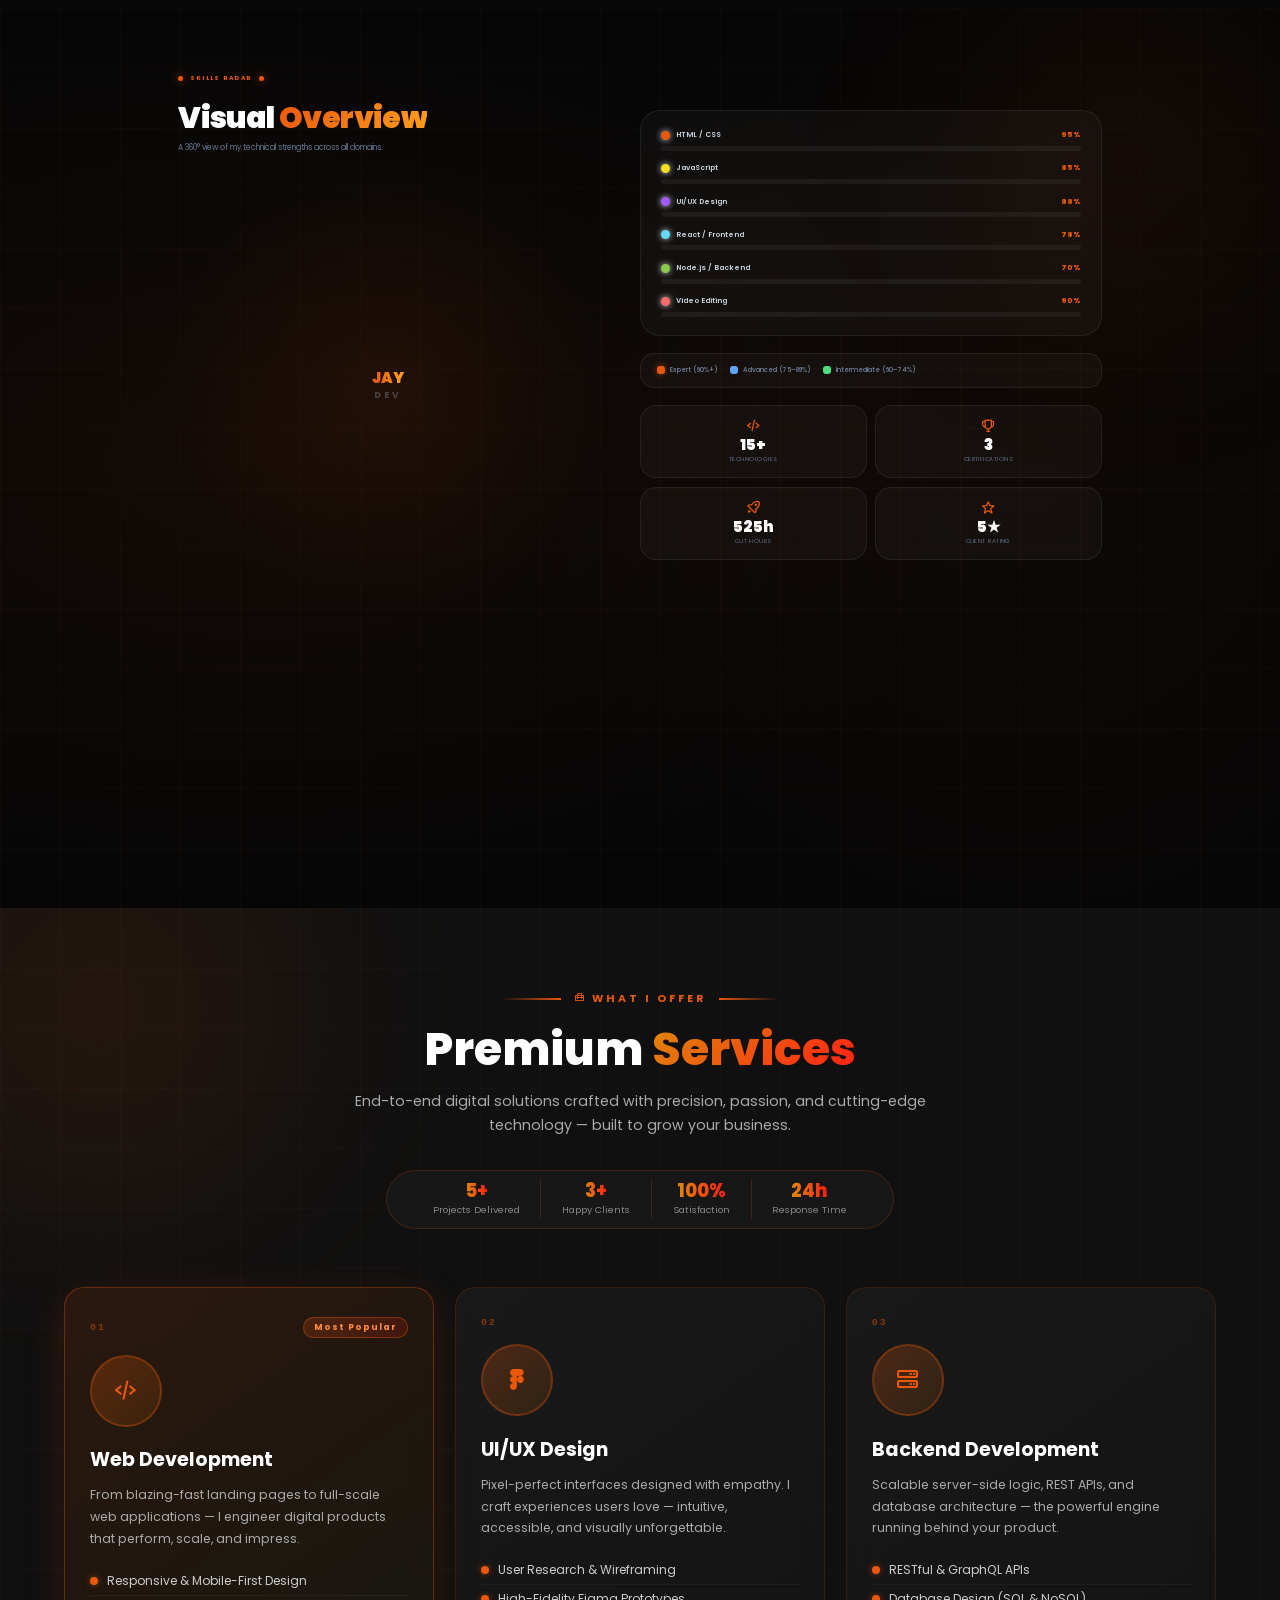
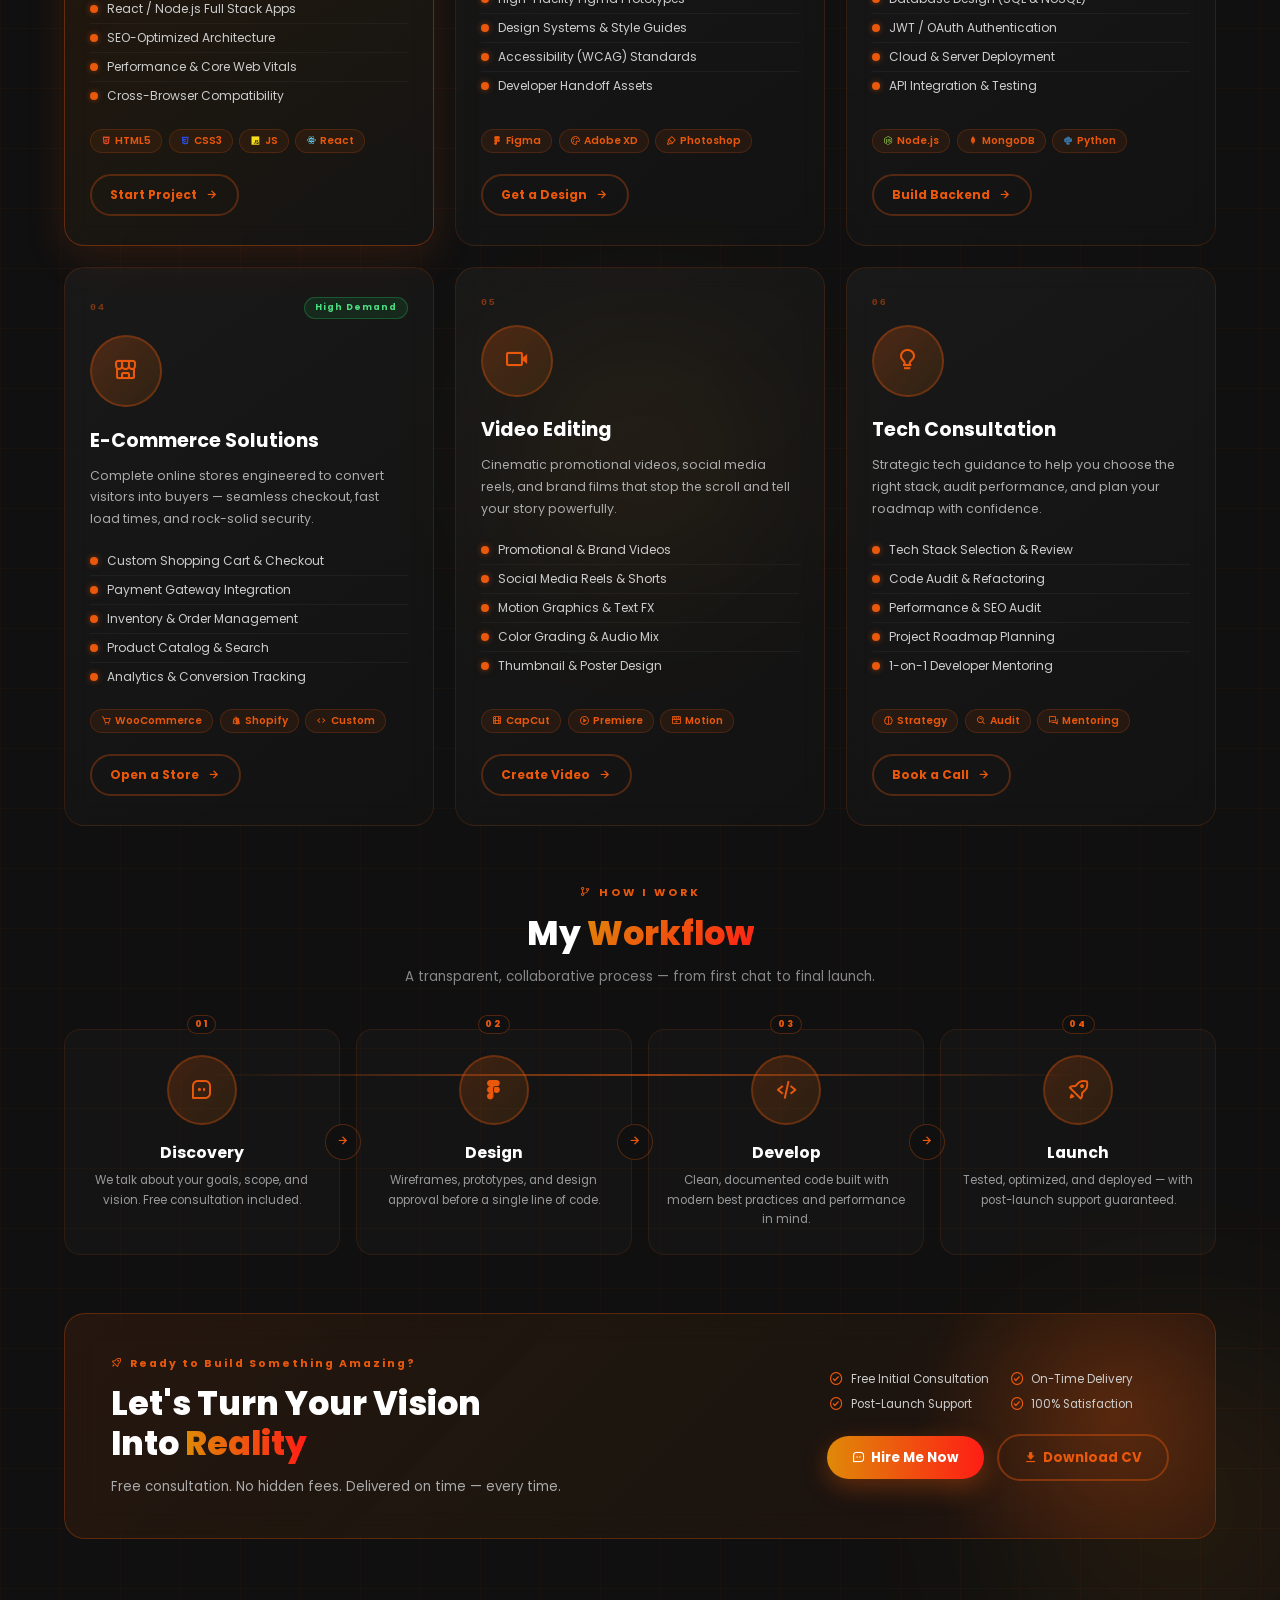
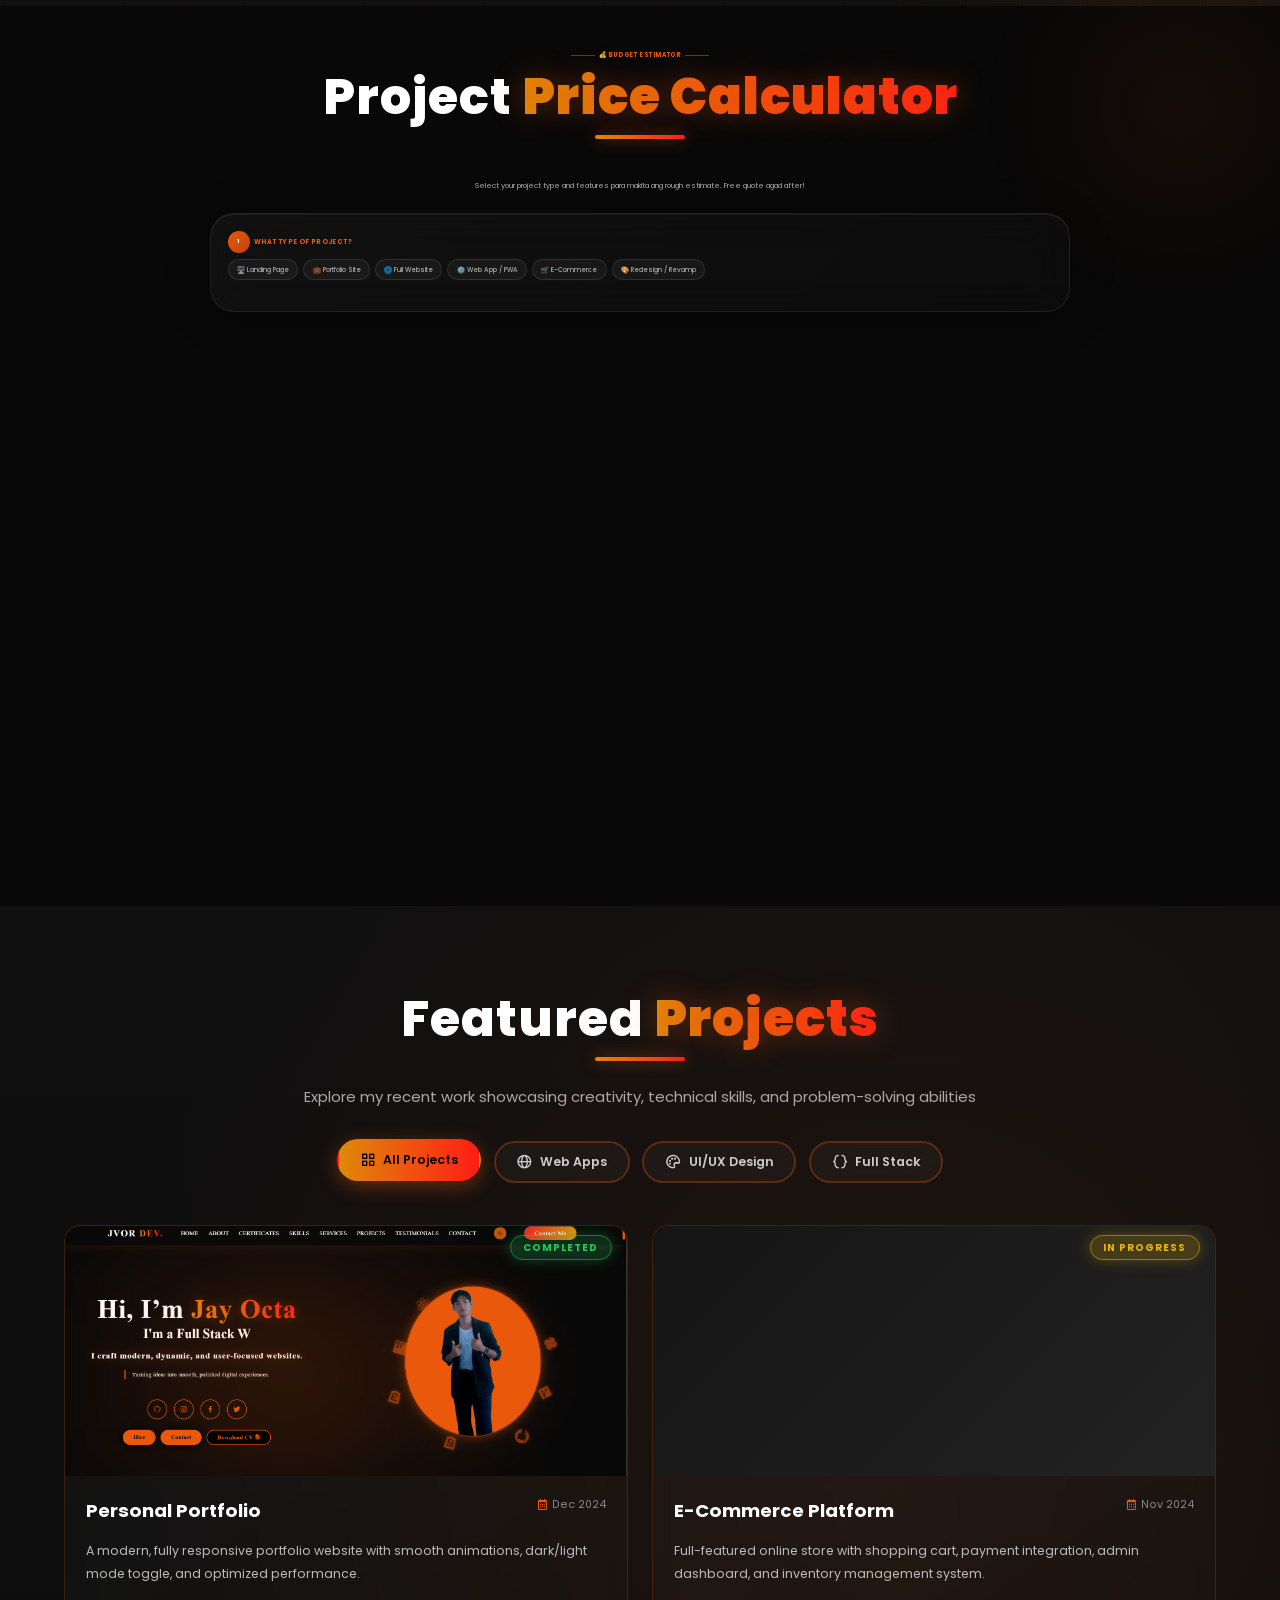
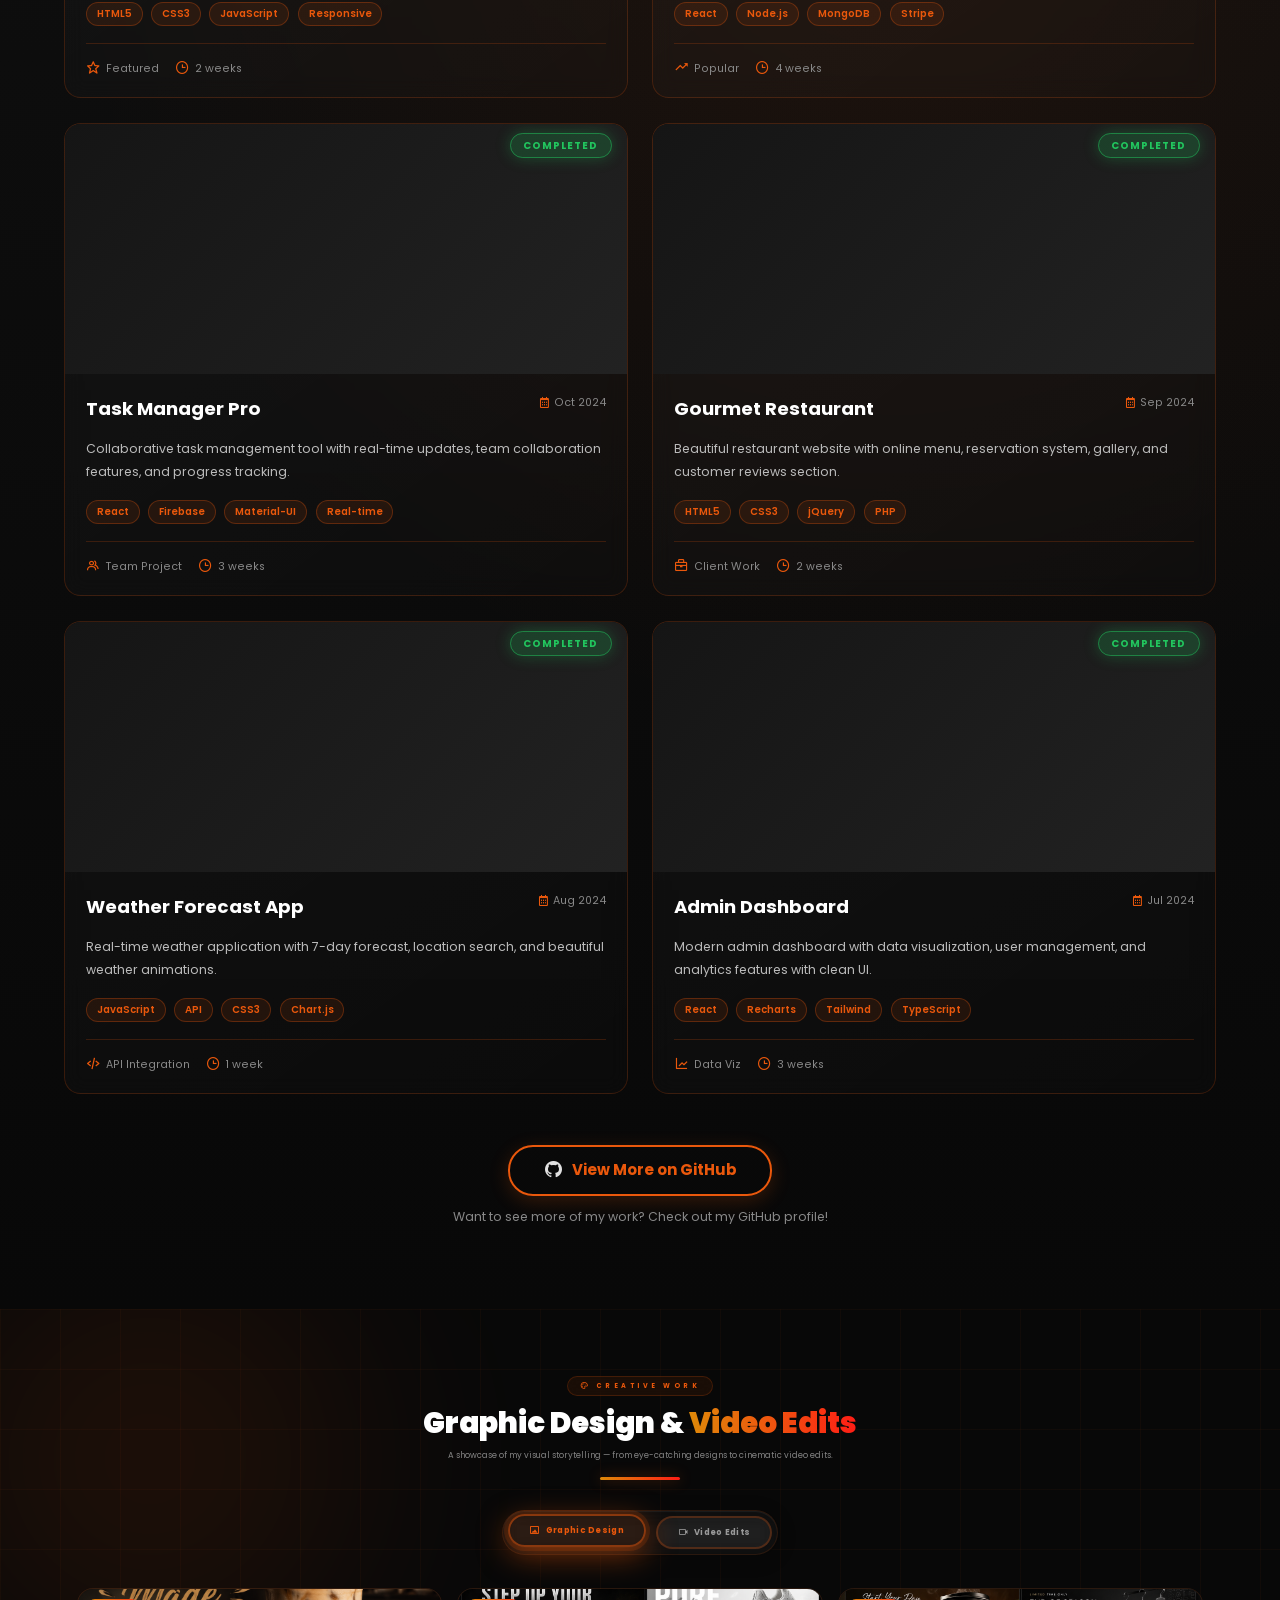
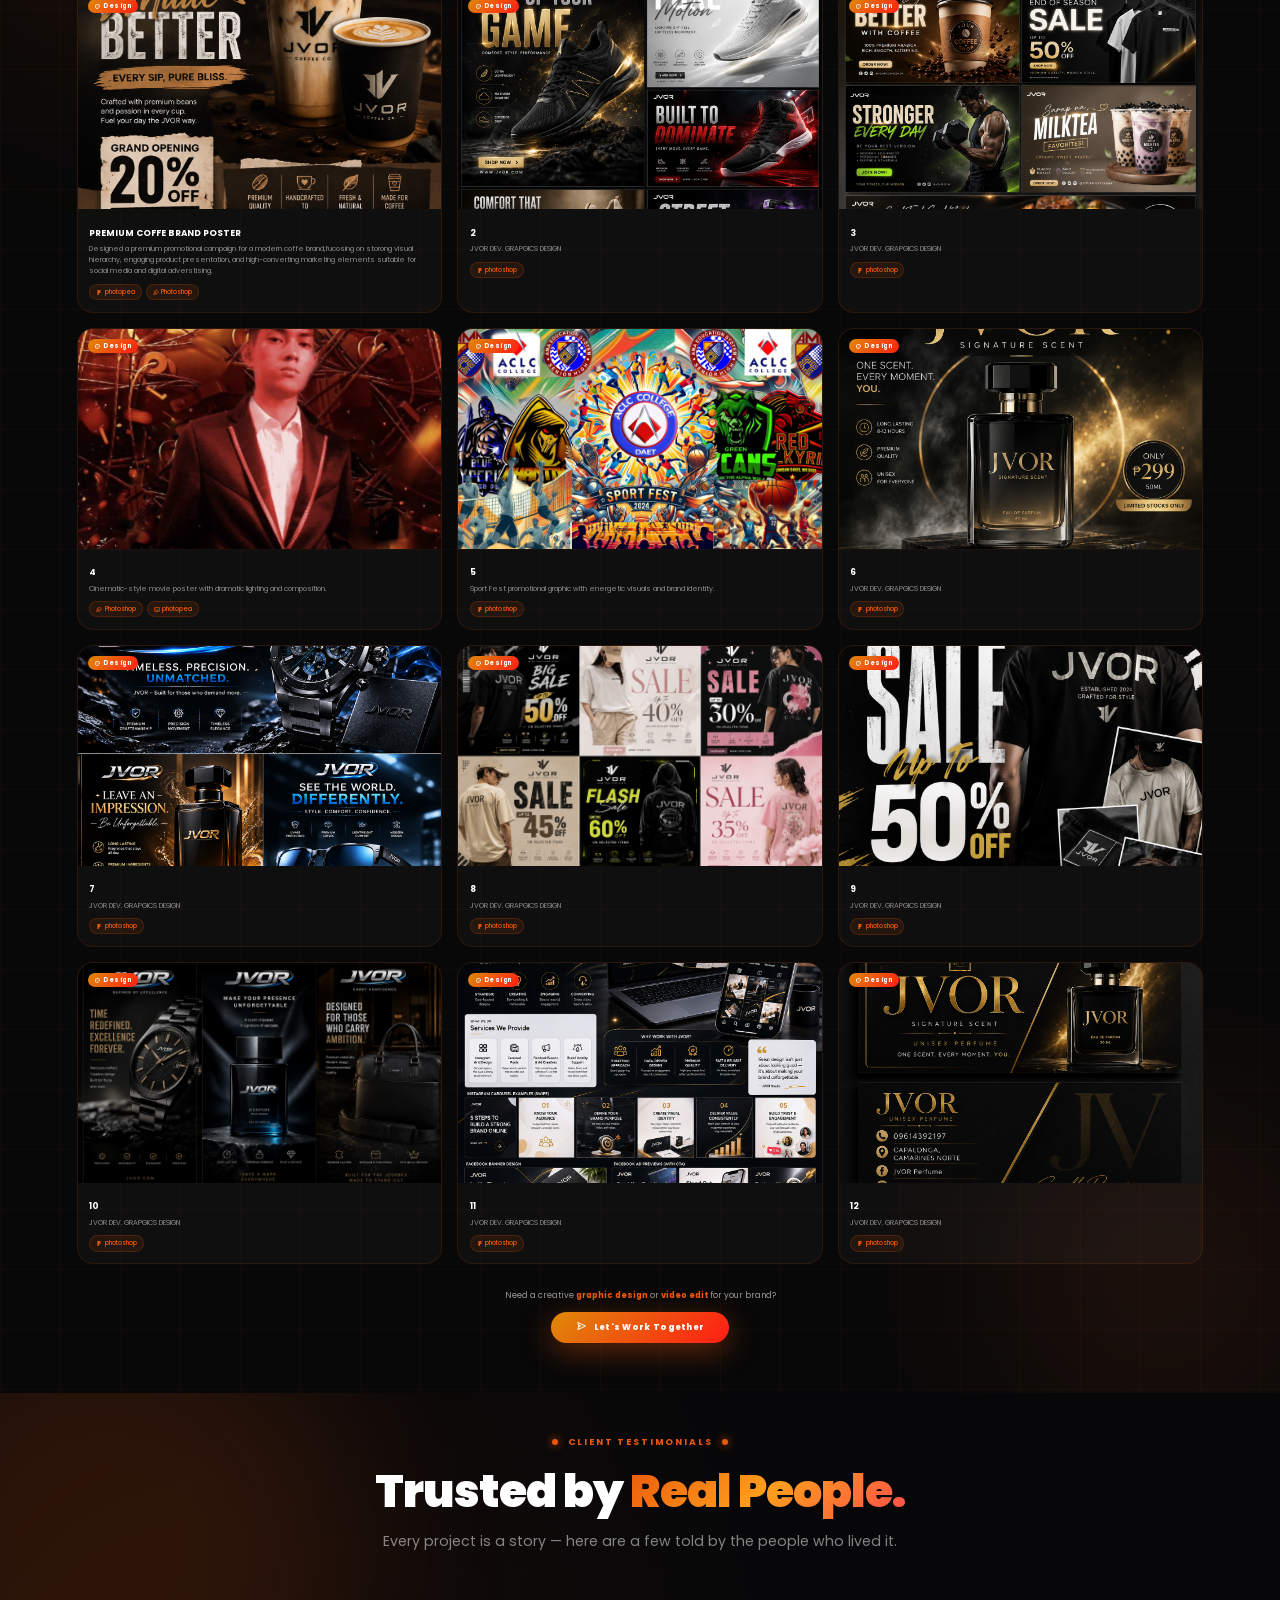
==== commit b899a7db: "vedio updates" ====
--- a/index.html
+++ b/index.html
@@ -2501,65 +2501,68 @@
     </div>
 
     <!-- ── VIDEO EDITS TAB ── -->
-    <div class="cs-tab-content" id="cs-tab-video">
-      <div class="cs-grid">
-
-        <!-- Video card 1 — replace with your actual video embed or thumbnail -->
-        <div class="cs-card cs-card-video" data-cs-index="0" data-cs-type="video">
-          <div class="cs-card-img-wrap cs-video-wrap">
-            <!-- Option A: YouTube embed — replace VIDEO_ID -->
-            <!-- <iframe src="https://www.youtube.com/embed/VIDEO_ID" frameborder="0" allowfullscreen class="cs-video-iframe"></iframe> -->
-            <!-- Option B: Thumbnail with play button (default) -->
-            <img src="imgae/01.jpg" alt="Video Edit Sample 1" class="cs-card-img">
-            <div class="cs-play-btn"><i class='bx bx-play-circle'></i></div>
-            <div class="cs-card-badge cs-badge-video"><i class='bx bx-video'></i> Video</div>
-          </div>
-          <div class="cs-card-body">
-            <h4 class="cs-card-title">Promo Video Edit</h4>
-            <p class="cs-card-desc">Short-form promotional reel with smooth cuts, color grading, and motion effects.</p>
-            <div class="cs-card-tools">
-              <span><i class='bx bx-video'></i> CapCut</span>
-              <span><i class='bx bx-film'></i> Premiere Pro</span>
-            </div>
-          </div>
-        </div>
-
-        <!-- Video card 2 -->
-        <div class="cs-card cs-card-video" data-cs-index="1" data-cs-type="video">
-          <div class="cs-card-img-wrap cs-video-wrap">
-            <img src="imgae/02.jpg" alt="Video Edit Sample 2" class="cs-card-img">
-            <div class="cs-play-btn"><i class='bx bx-play-circle'></i></div>
-            <div class="cs-card-badge cs-badge-video"><i class='bx bx-video'></i> Video</div>
-          </div>
-          <div class="cs-card-body">
-            <h4 class="cs-card-title">Cinematic Reel</h4>
-            <p class="cs-card-desc">Cinematic edit with mood-driven color grading and dynamic transitions.</p>
-            <div class="cs-card-tools">
-              <span><i class='bx bx-video'></i> CapCut</span>
-              <span><i class='bx bx-film'></i> DaVinci</span>
-            </div>
-          </div>
-        </div>
-
-        <!-- Video placeholder -->
-        <div class="cs-card cs-card-add">
-          <div class="cs-card-img-wrap cs-add-placeholder">
-            <div class="cs-add-inner">
-              <i class='bx bx-plus-circle'></i>
-              <span>Add Your Video</span>
-            </div>
-          </div>
-          <div class="cs-card-body">
-            <h4 class="cs-card-title">Your Next Video Edit</h4>
-            <p class="cs-card-desc">Replace with a YouTube embed or thumbnail from your video projects.</p>
-            <div class="cs-card-tools">
-              <span><i class='bx bx-video'></i> Your Tool</span>
-            </div>
-          </div>
-        </div>
-
-      </div>
-    </div>
+    <!-- ── VIDEO EDITS TAB ── -->
+<div class="cs-tab-content" id="cs-tab-video">
+  <div class="cs-grid">
+
+    <!-- Video card 1 -->
+    <div class="cs-card cs-card-video" data-cs-index="0" data-cs-type="video">
+      <div class="cs-card-img-wrap cs-video-wrap" id="vcWrap0" onclick="playVid(0)" style="cursor:pointer;">
+        <img src="imgae/GRAPHICS DESIGN/COFFE GRAPHICS DESIGN JVOR.png"
+             alt="Promo Video thumbnail" class="cs-card-img">
+        <div class="cs-card-overlay"></div>
+        <div class="cs-play-btn"><i class='bx bx-play-circle'></i></div>
+        <div class="cs-card-badge cs-badge-video"><i class='bx bx-video'></i> Video</div>
+        <video id="vcVid0" style="display:none;position:absolute;inset:0;width:100%;height:100%;border:none;" controls preload="none">
+          <source src="A-vedios/lv_7553907354752847157_20260604125115.mp4" type="video/mp4">
+        </video>
+      </div>
+      <div class="cs-card-body">
+        <h4 class="cs-card-title">Promo Video Edit</h4>
+        <p class="cs-card-desc">Short-form promotional reel with smooth cuts, color grading, and motion effects.</p>
+        <div class="cs-card-tools">
+          <span><i class='bx bx-video'></i> CapCut</span>
+          <span><i class='bx bx-film'></i> Premiere Pro</span>
+        </div>
+      </div>
+    </div>
+
+    <!-- Video card 2 — placeholder (wala pang 2nd video) -->
+    <div class="cs-card cs-card-add">
+      <div class="cs-card-img-wrap cs-add-placeholder">
+        <div class="cs-add-inner">
+          <i class='bx bx-plus-circle'></i>
+          <span>Add Your Video</span>
+        </div>
+      </div>
+      <div class="cs-card-body">
+        <h4 class="cs-card-title">Coming Soon</h4>
+        <p class="cs-card-desc">More video edits will be added soon.</p>
+        <div class="cs-card-tools">
+          <span><i class='bx bx-video'></i> CapCut</span>
+        </div>
+      </div>
+    </div>
+
+    <!-- Video card 3 — placeholder -->
+    <div class="cs-card cs-card-add">
+      <div class="cs-card-img-wrap cs-add-placeholder">
+        <div class="cs-add-inner">
+          <i class='bx bx-plus-circle'></i>
+          <span>Add Your Video</span>
+        </div>
+      </div>
+      <div class="cs-card-body">
+        <h4 class="cs-card-title">Your Next Video Edit</h4>
+        <p class="cs-card-desc">Replace with your next video project.</p>
+        <div class="cs-card-tools">
+          <span><i class='bx bx-video'></i> Your Tool</span>
+        </div>
+      </div>
+    </div>
+
+  </div>
+</div>
 
     <!-- CTA -->
     <div class="cs-cta">
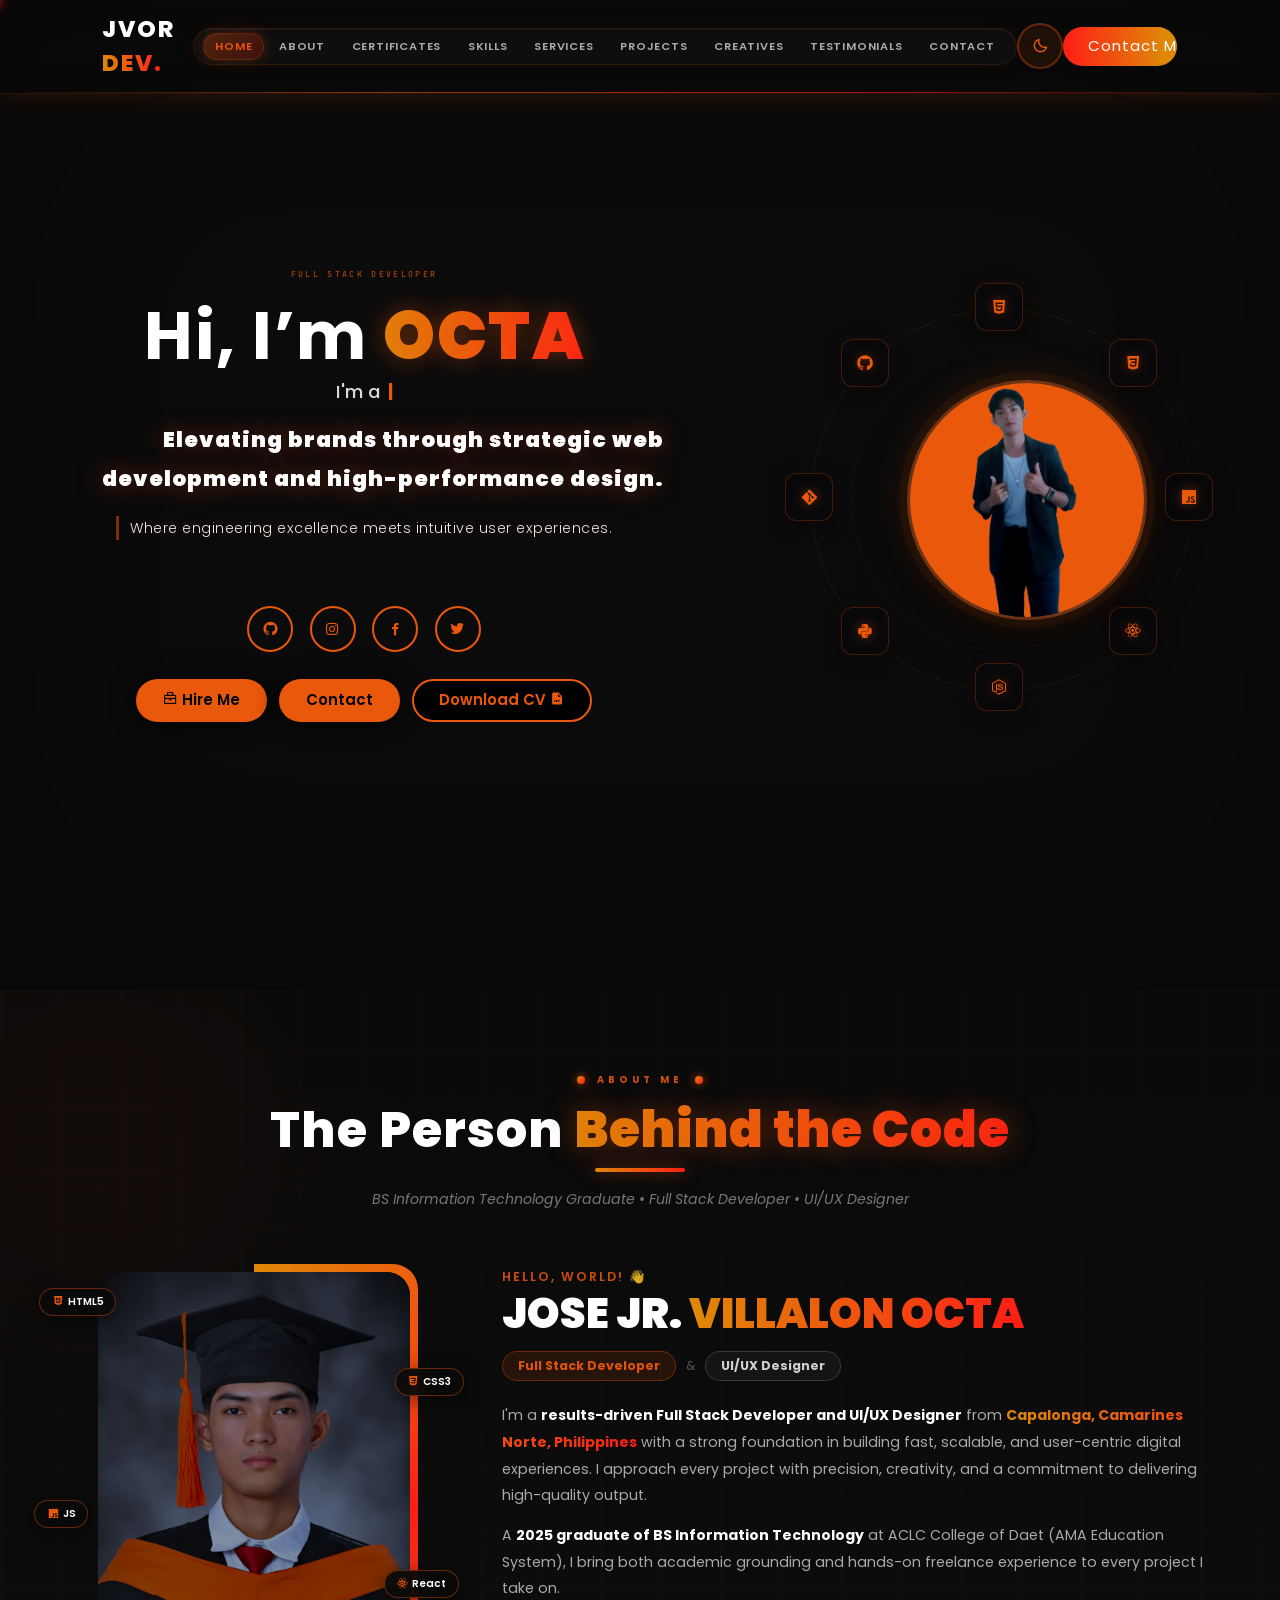
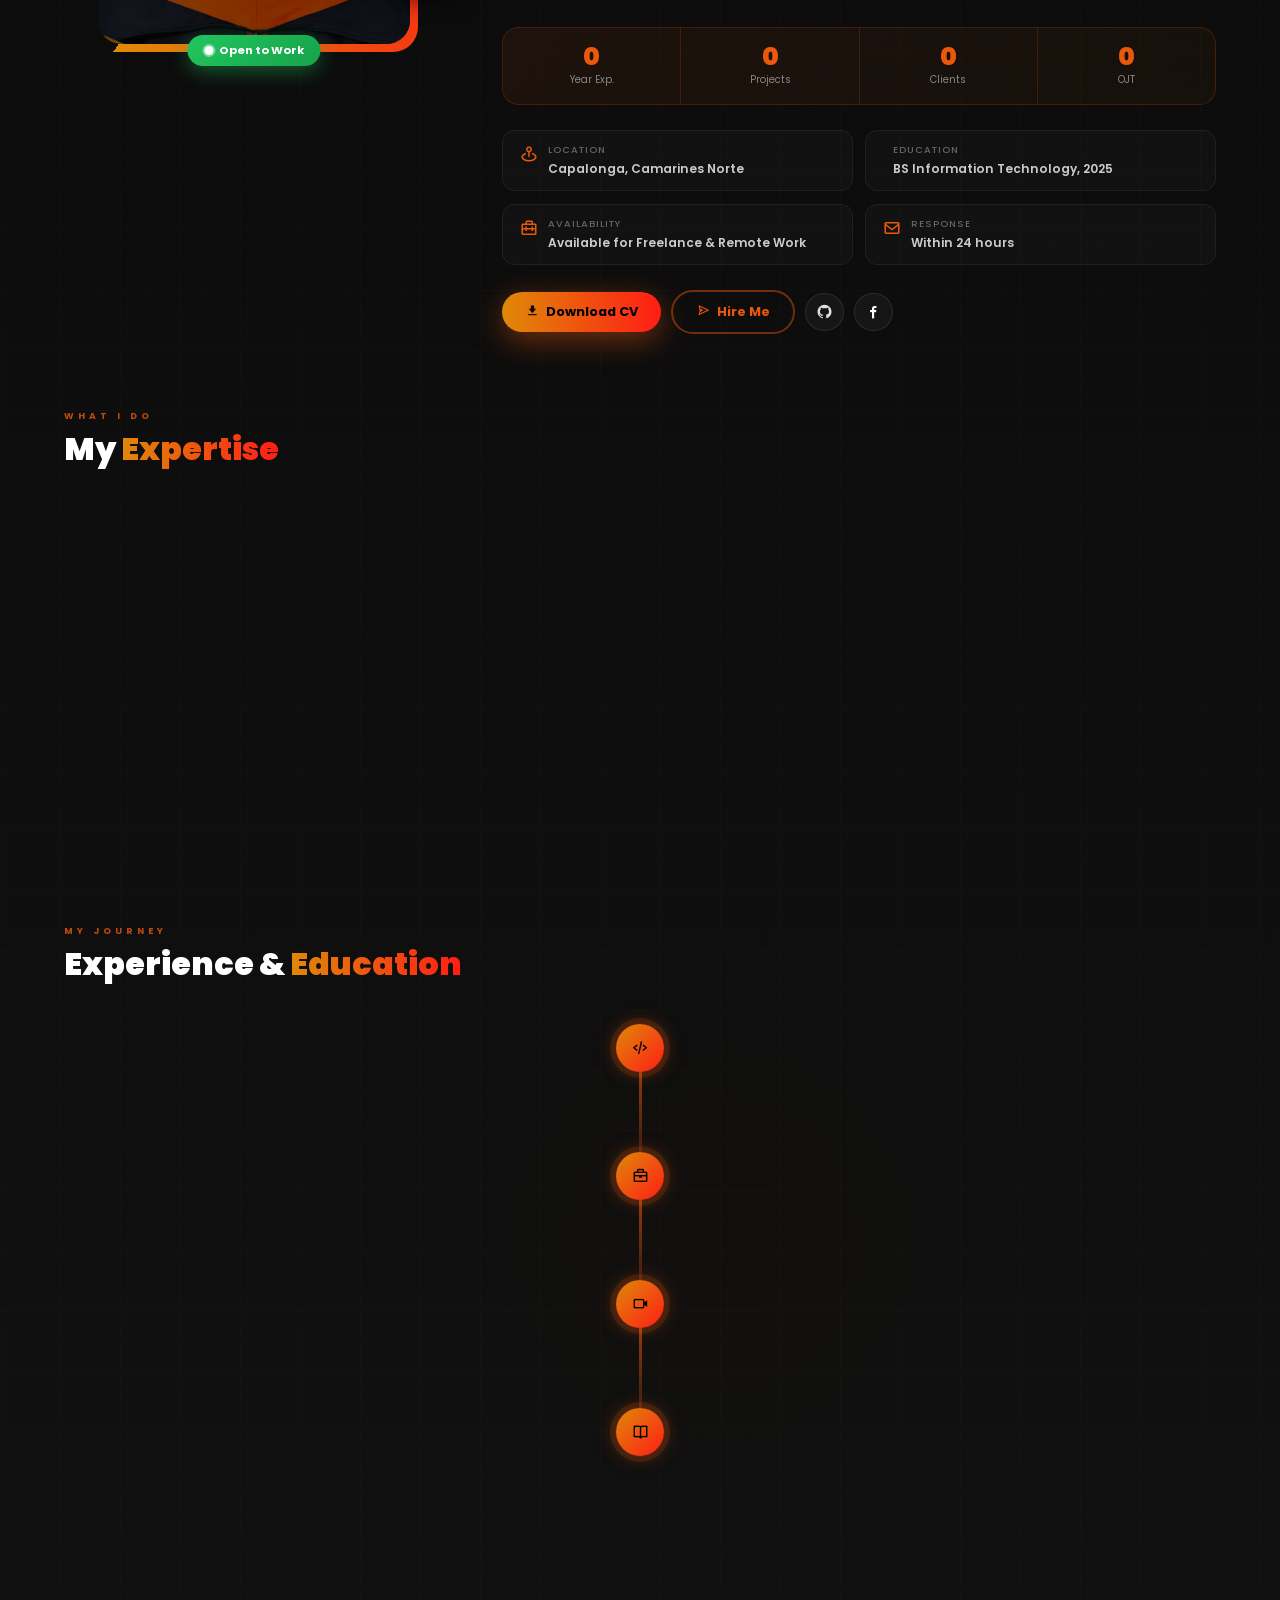
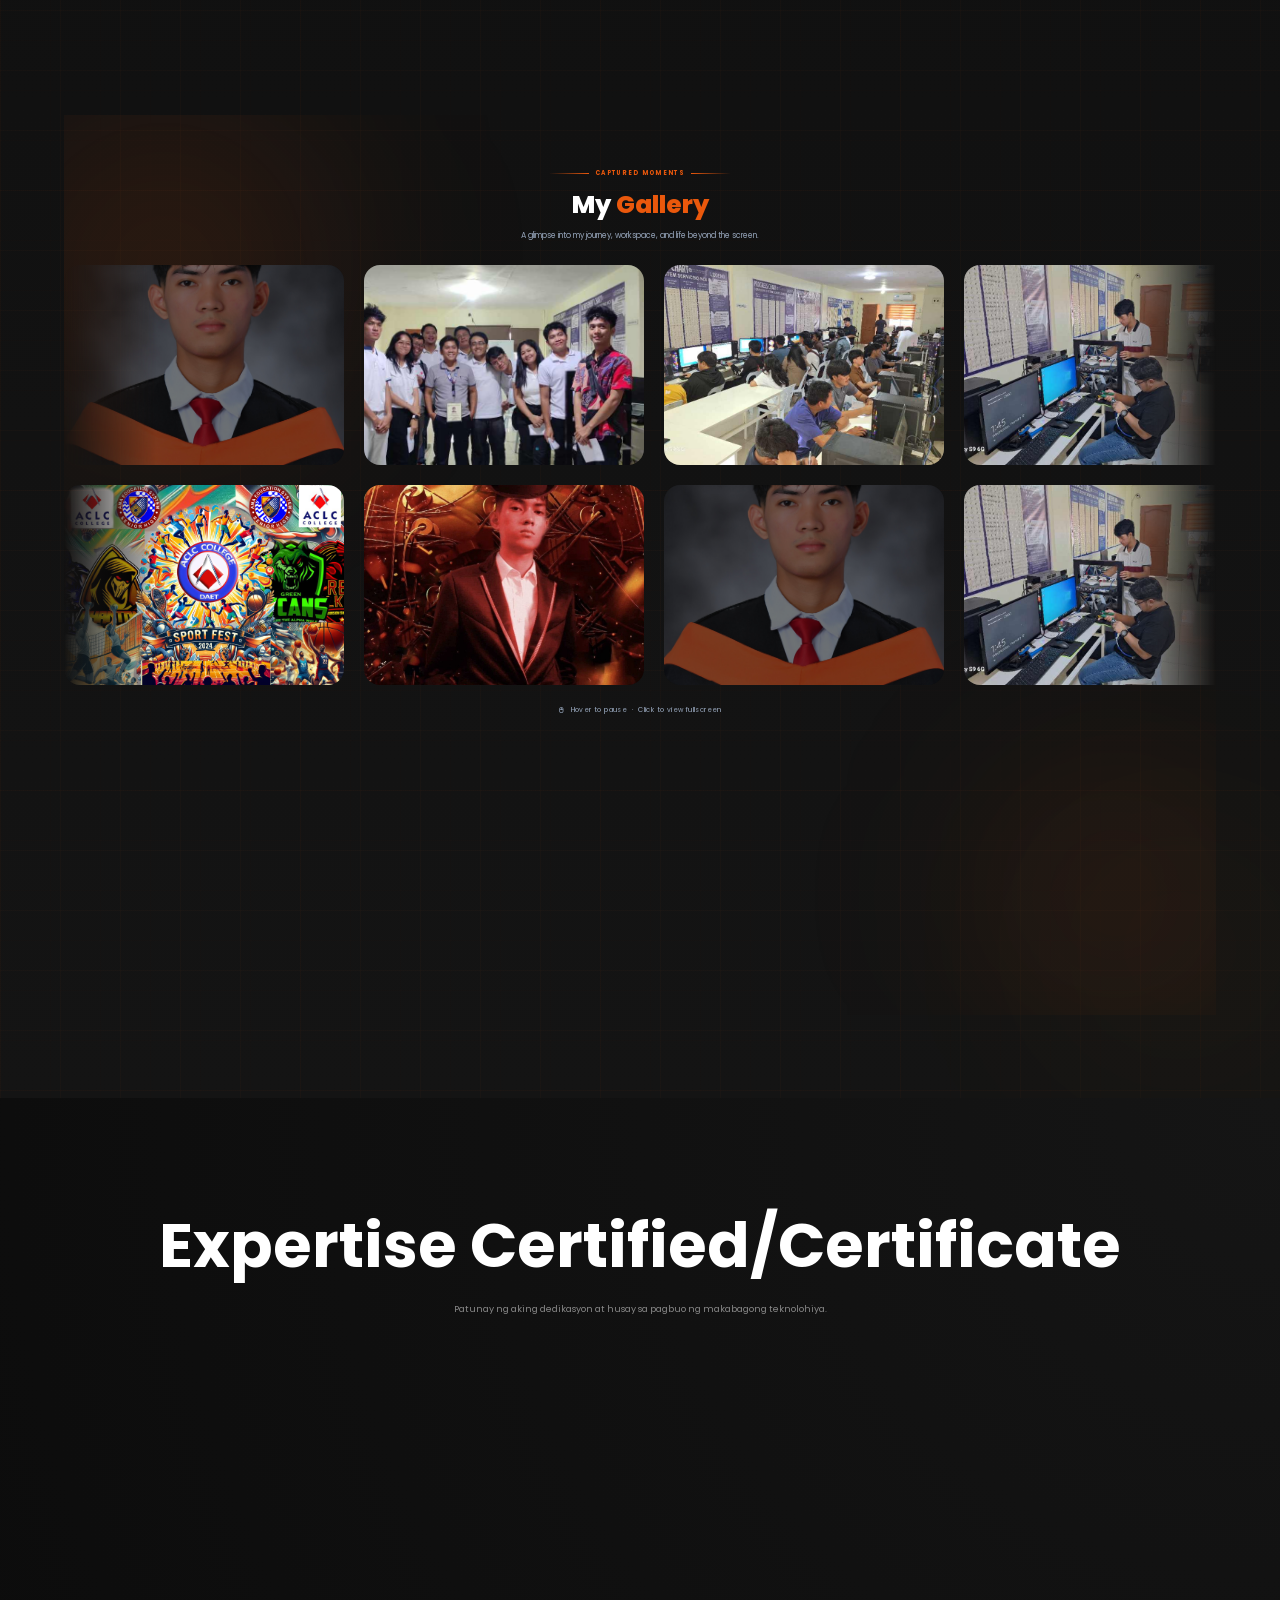
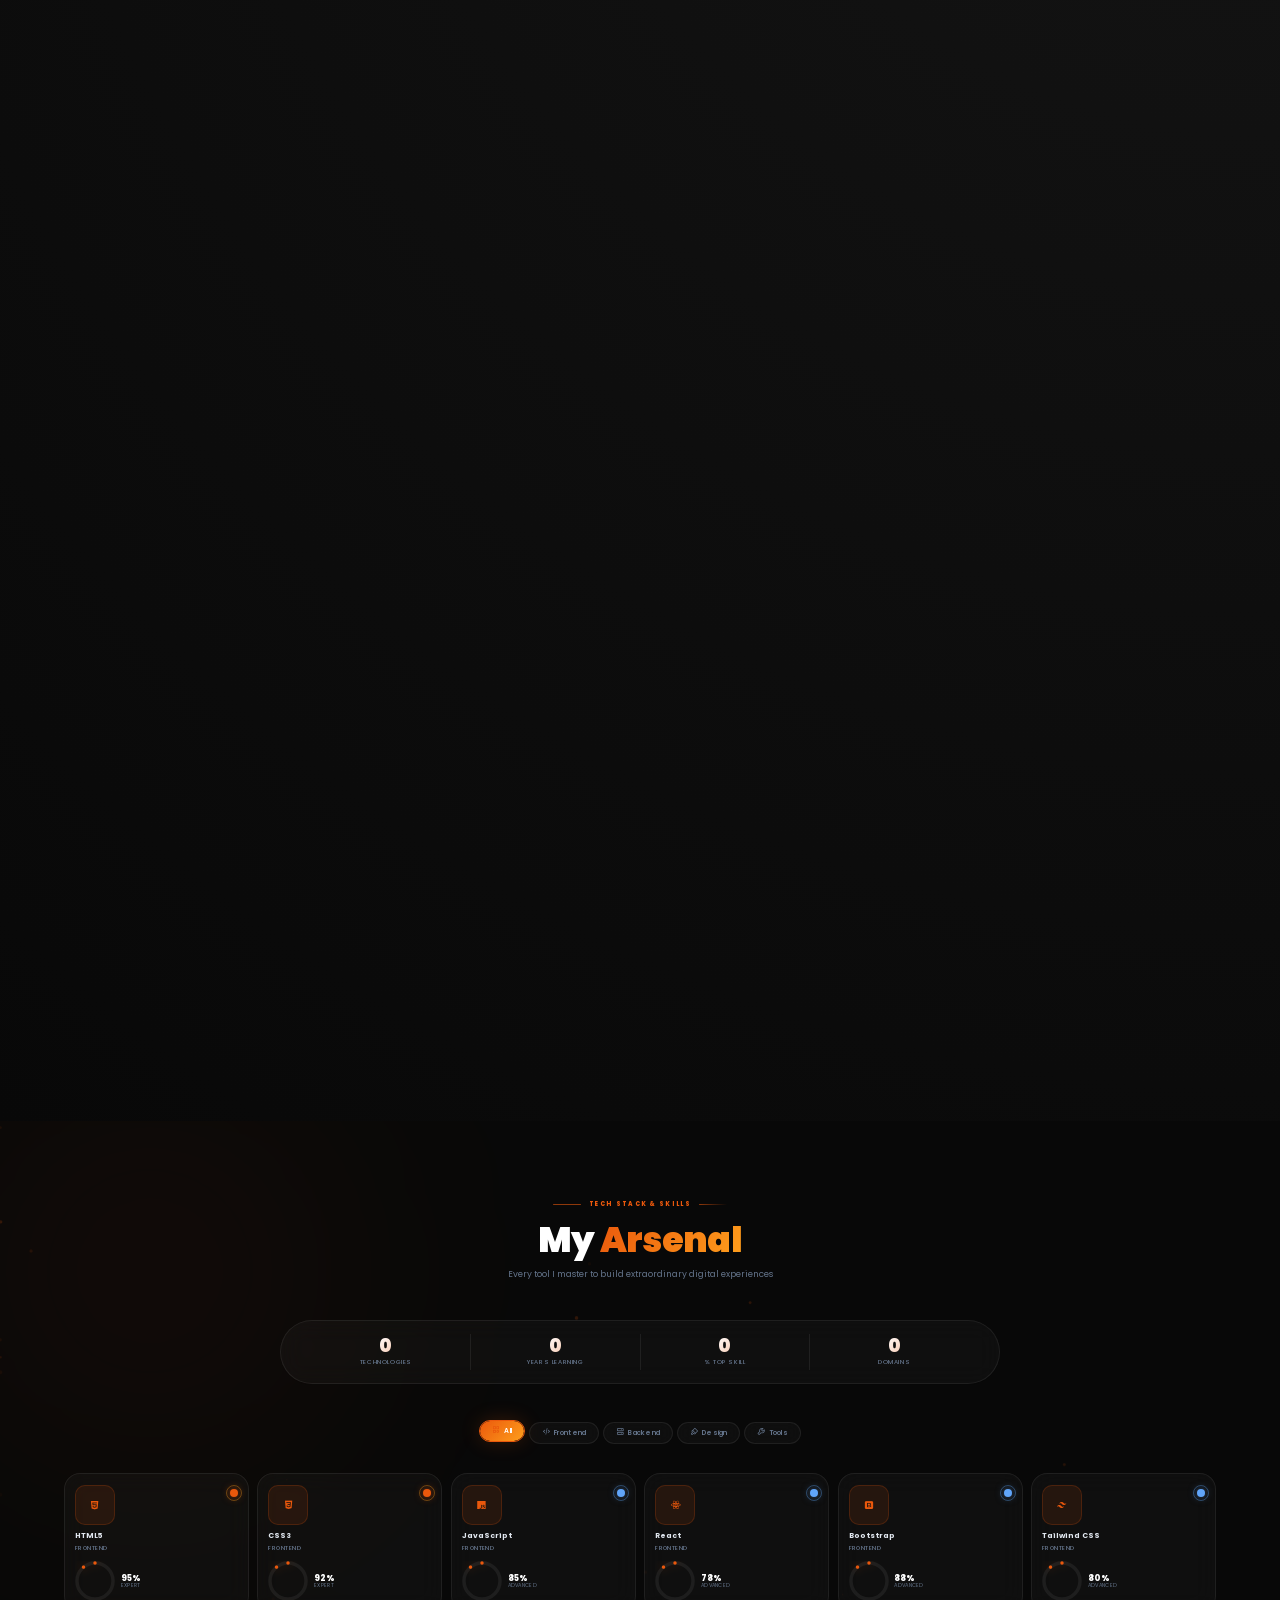
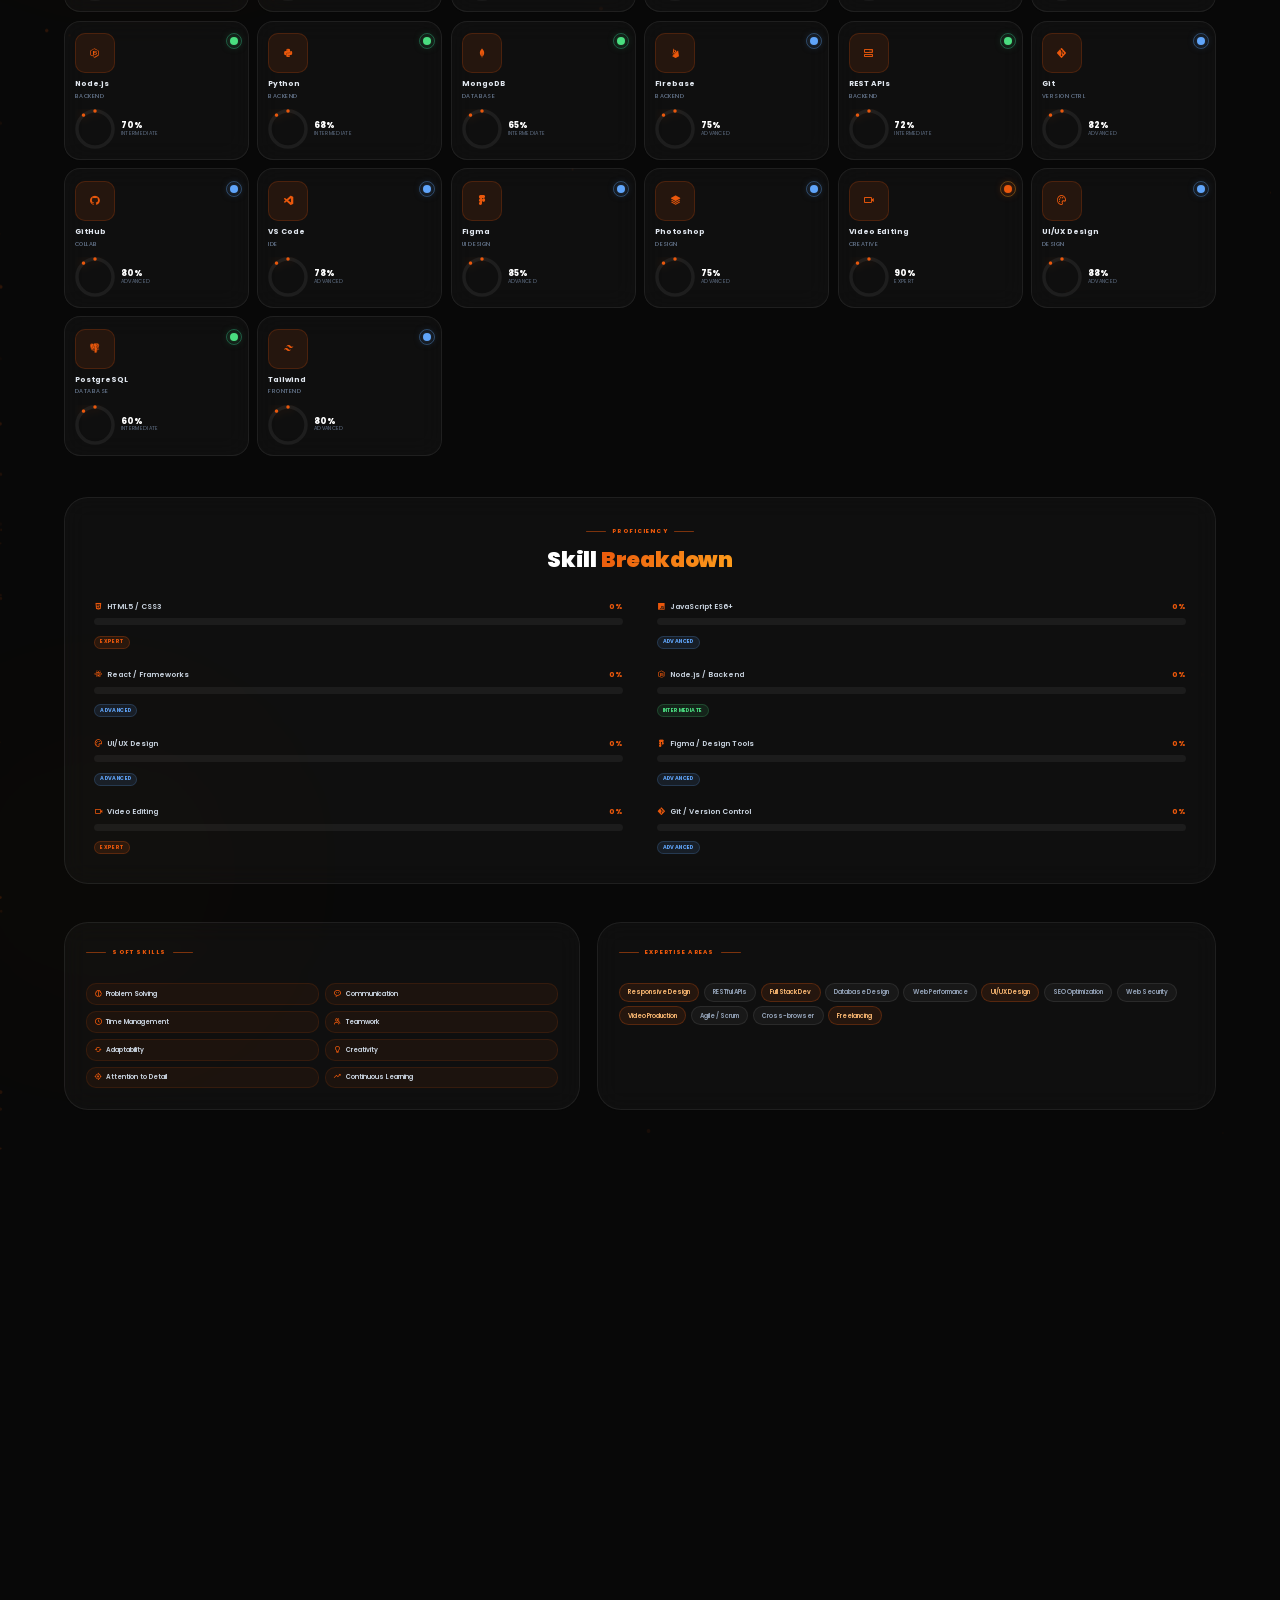
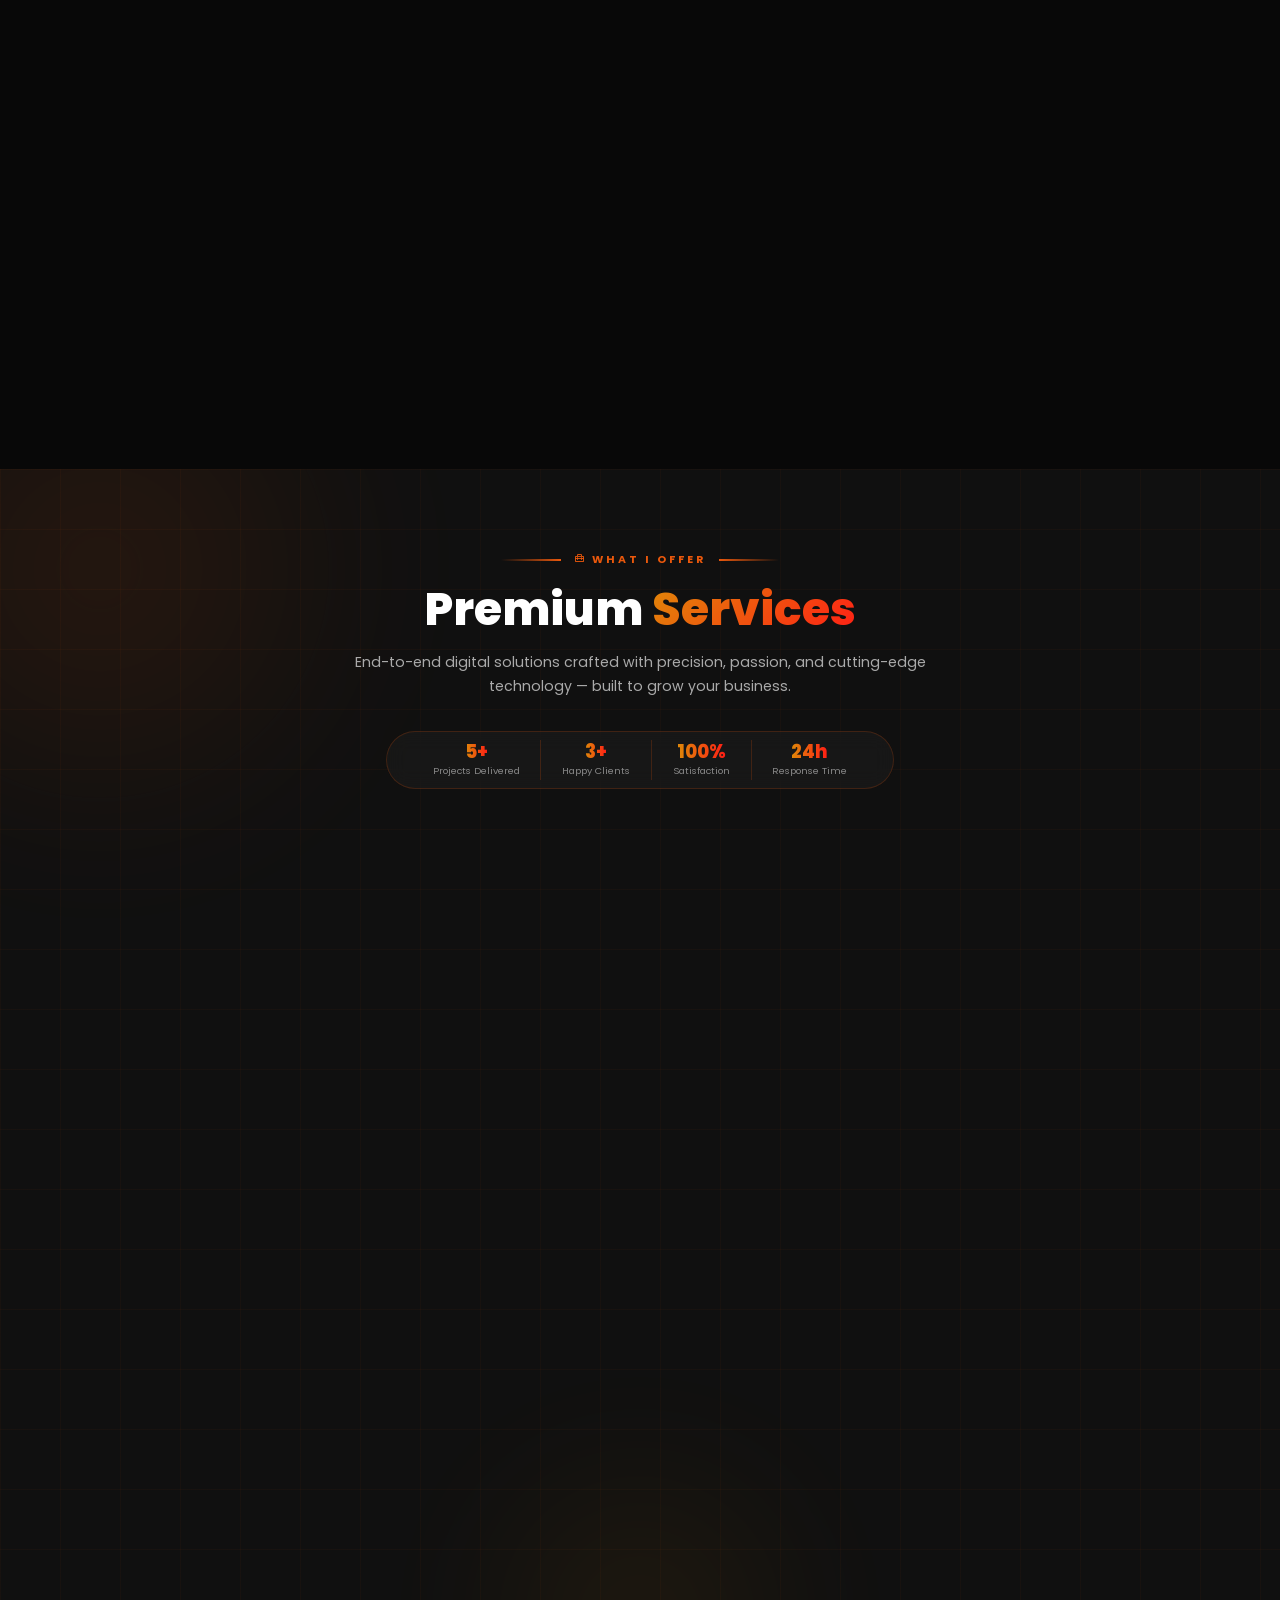
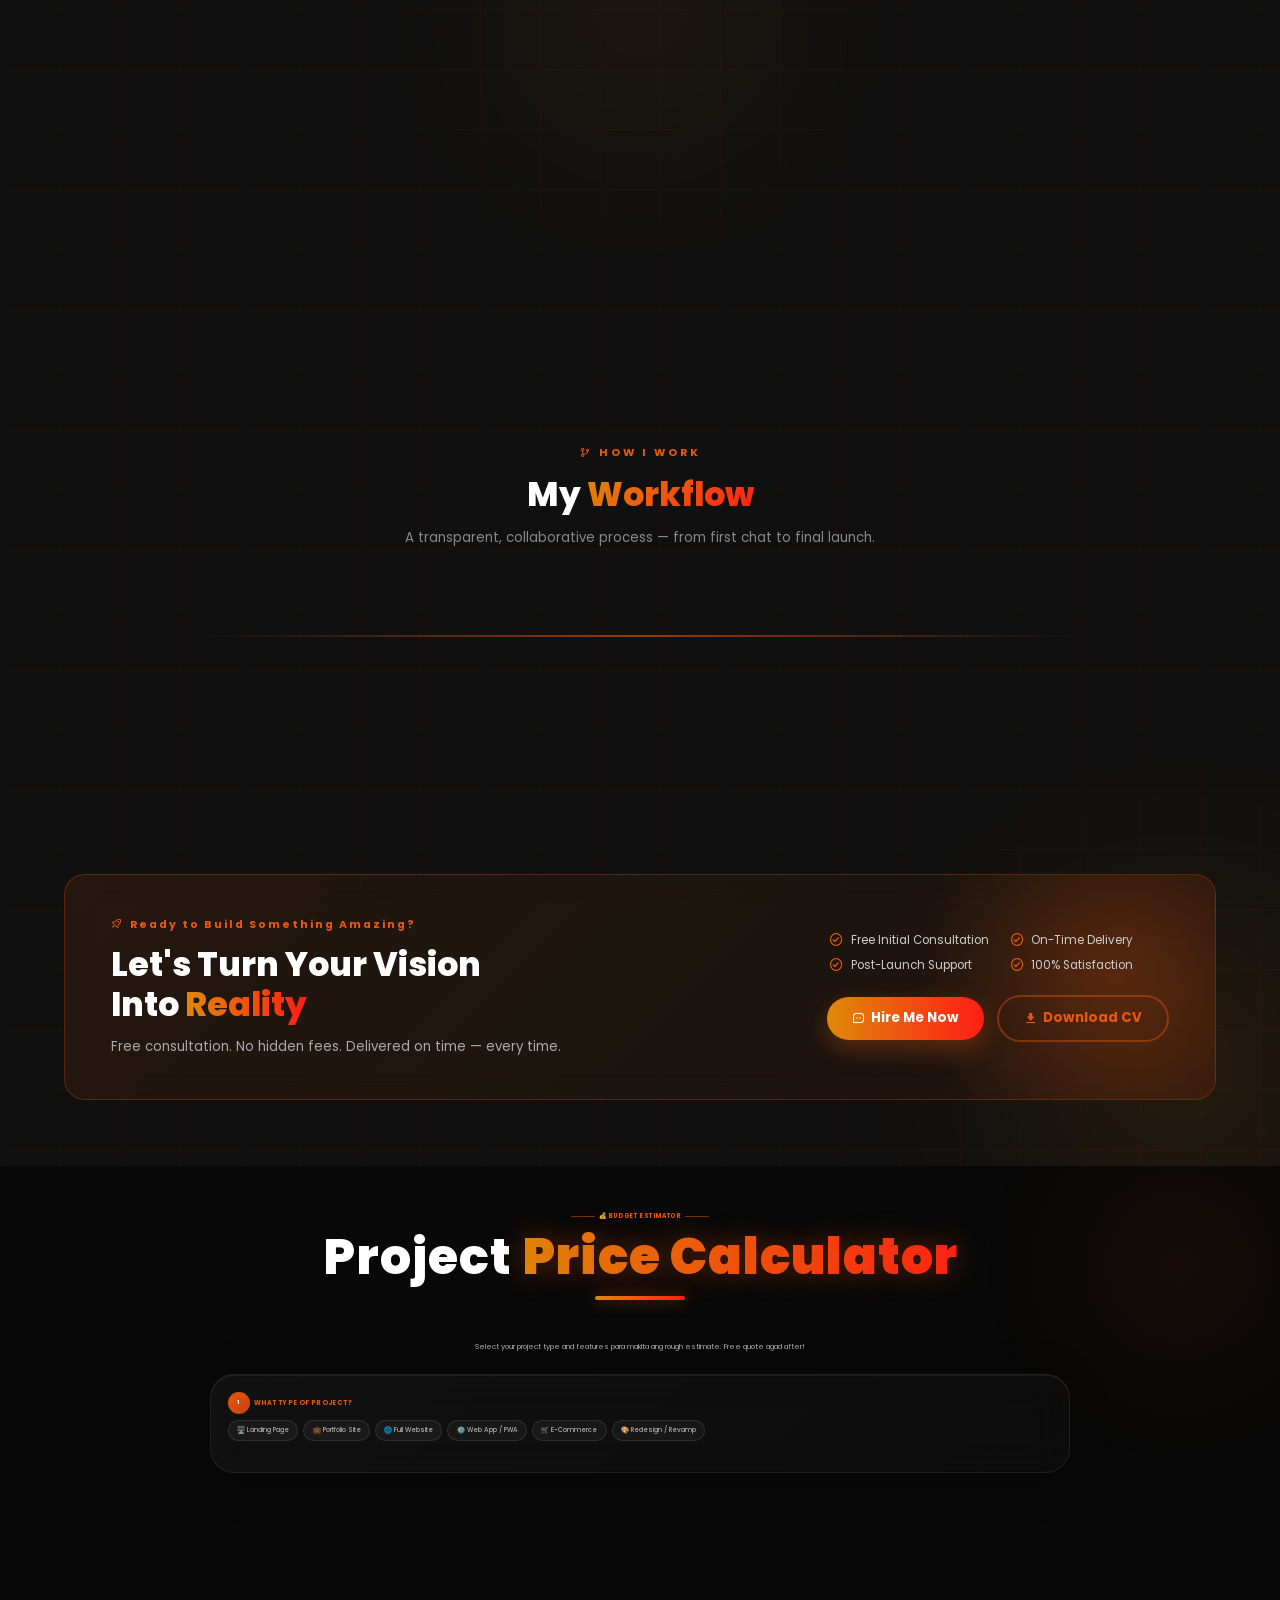
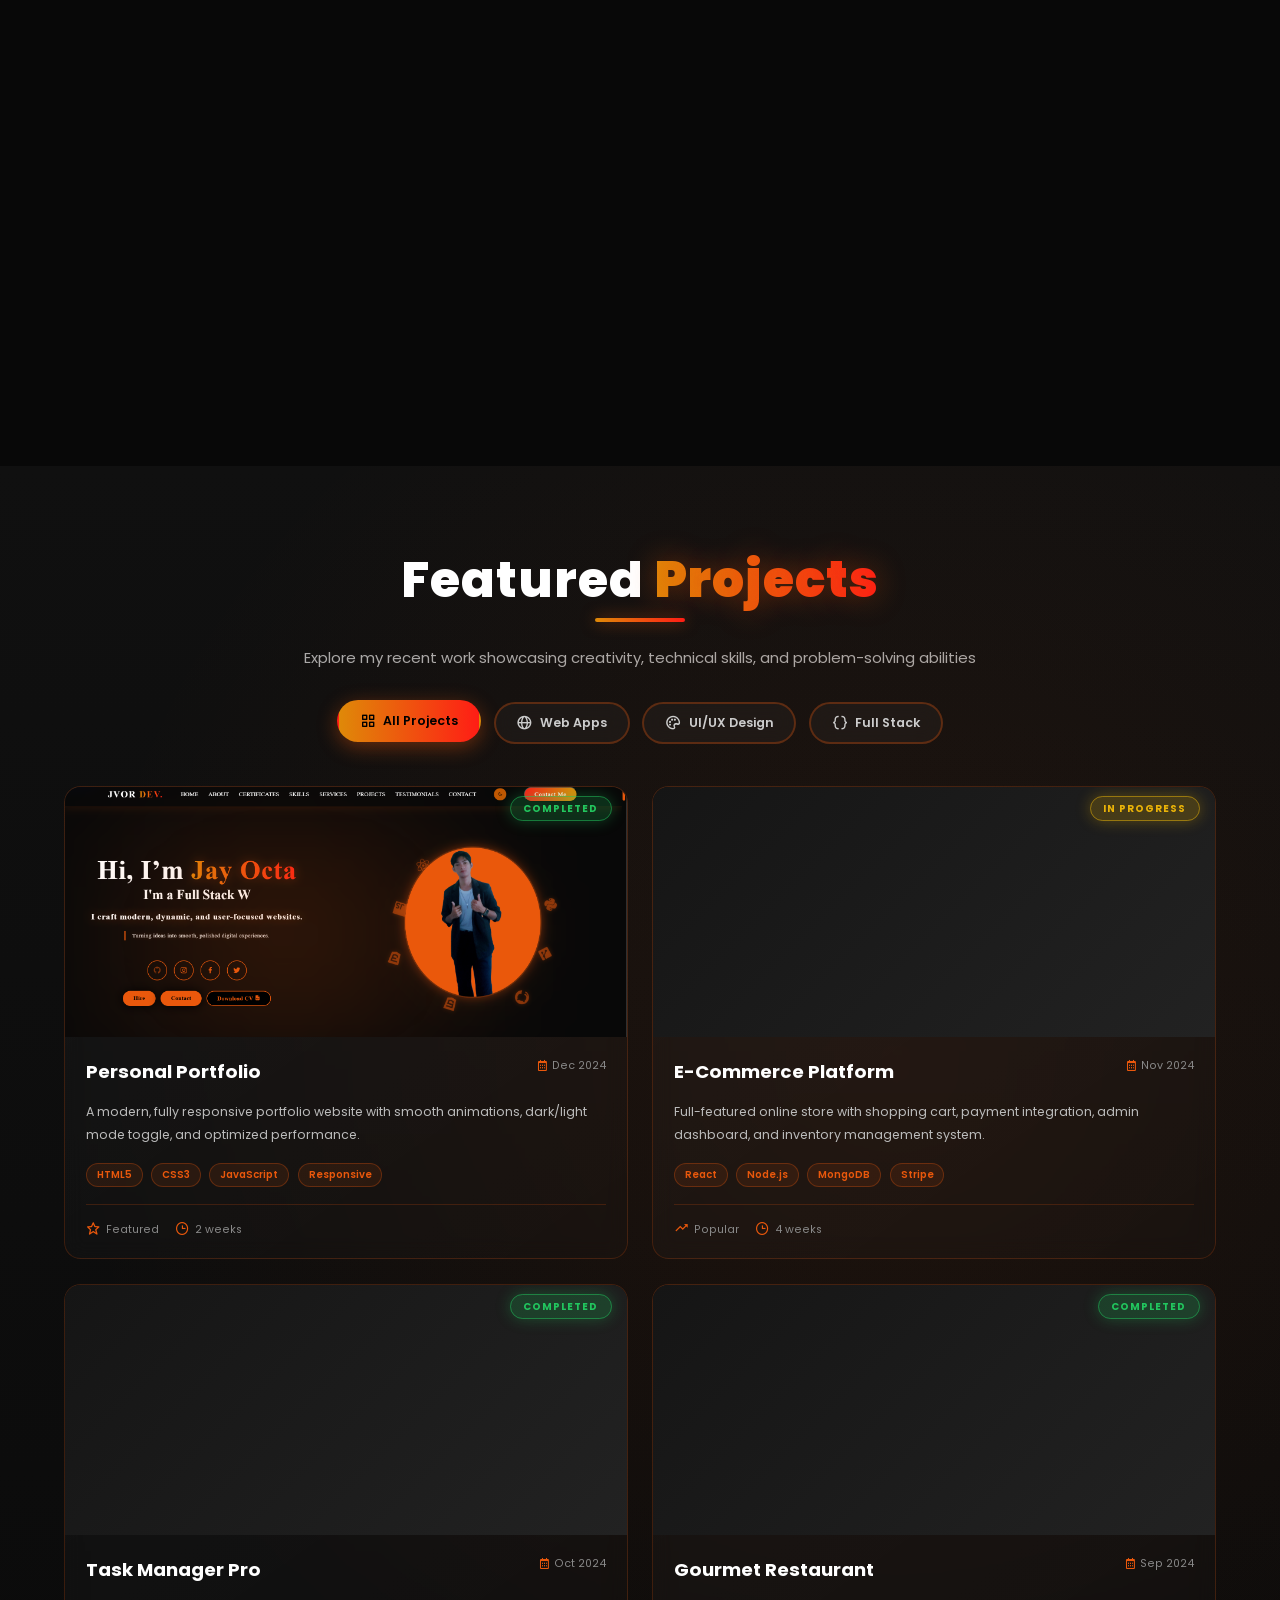
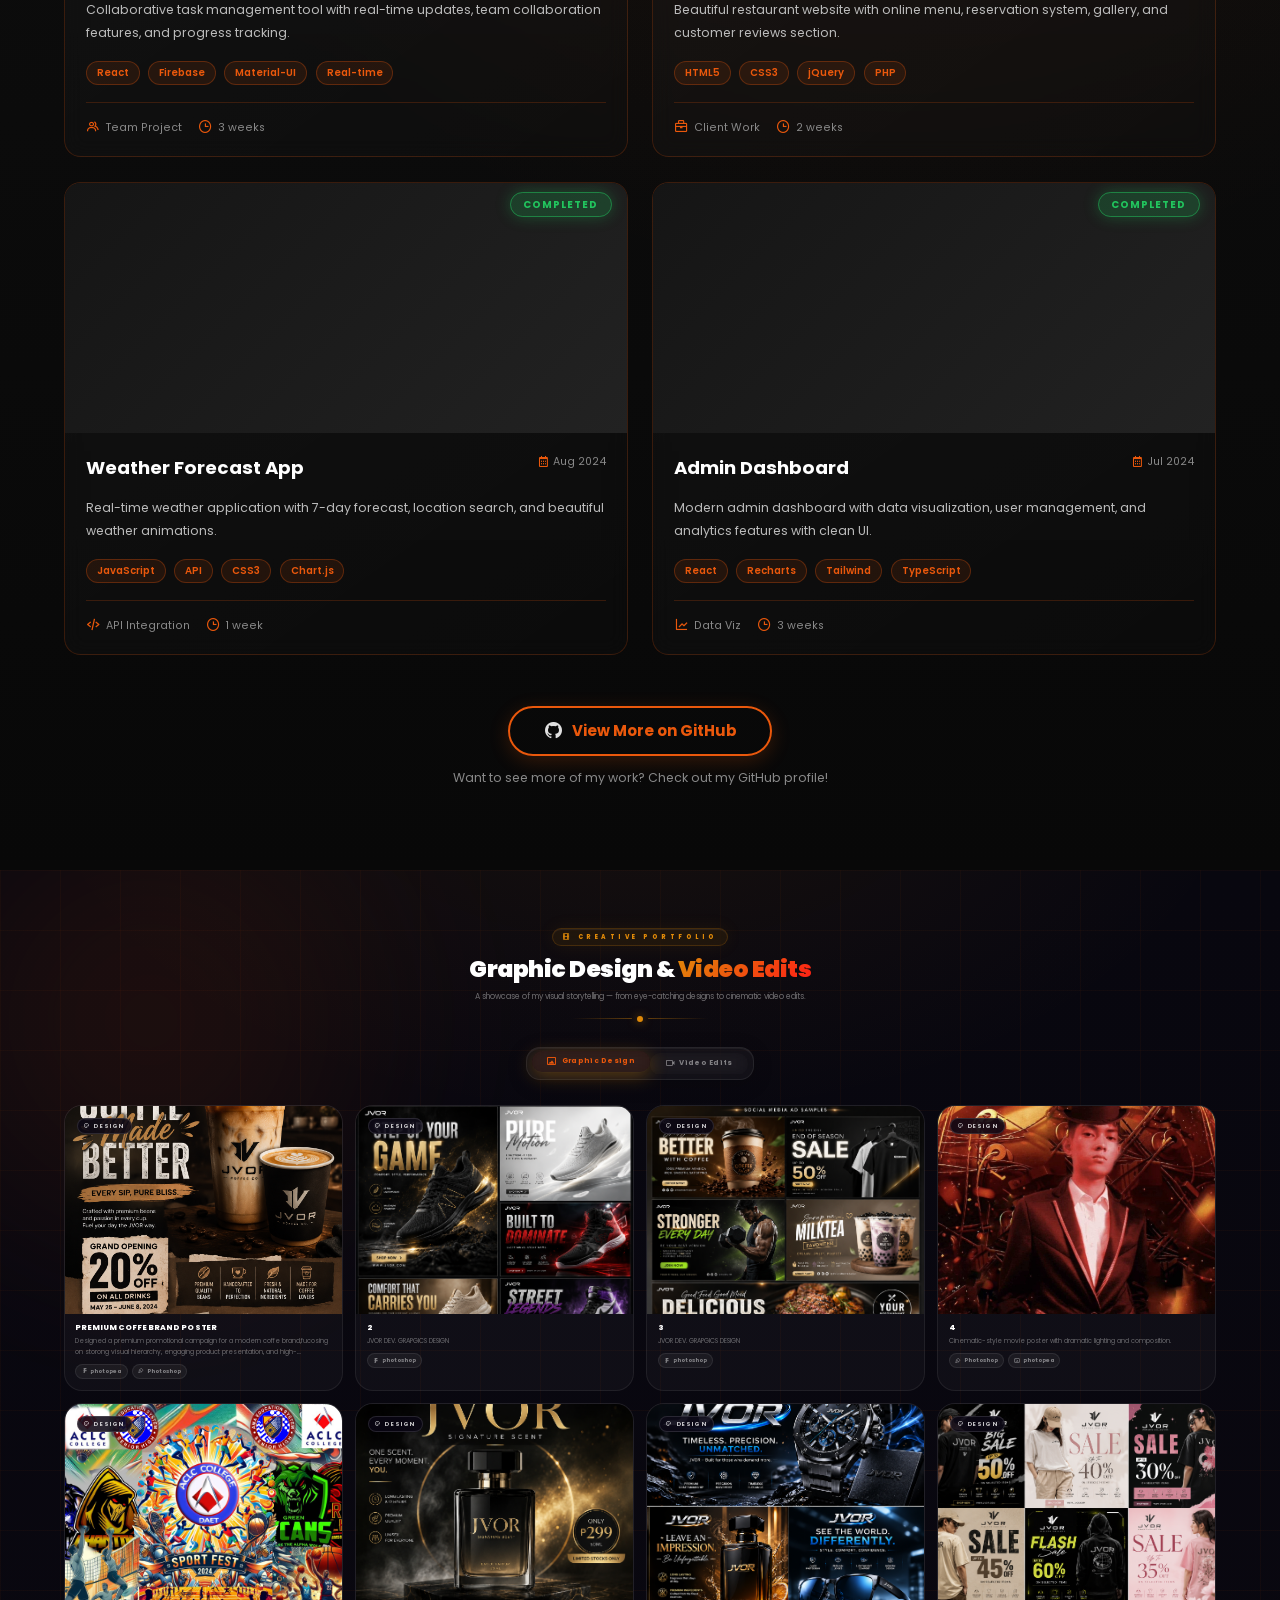
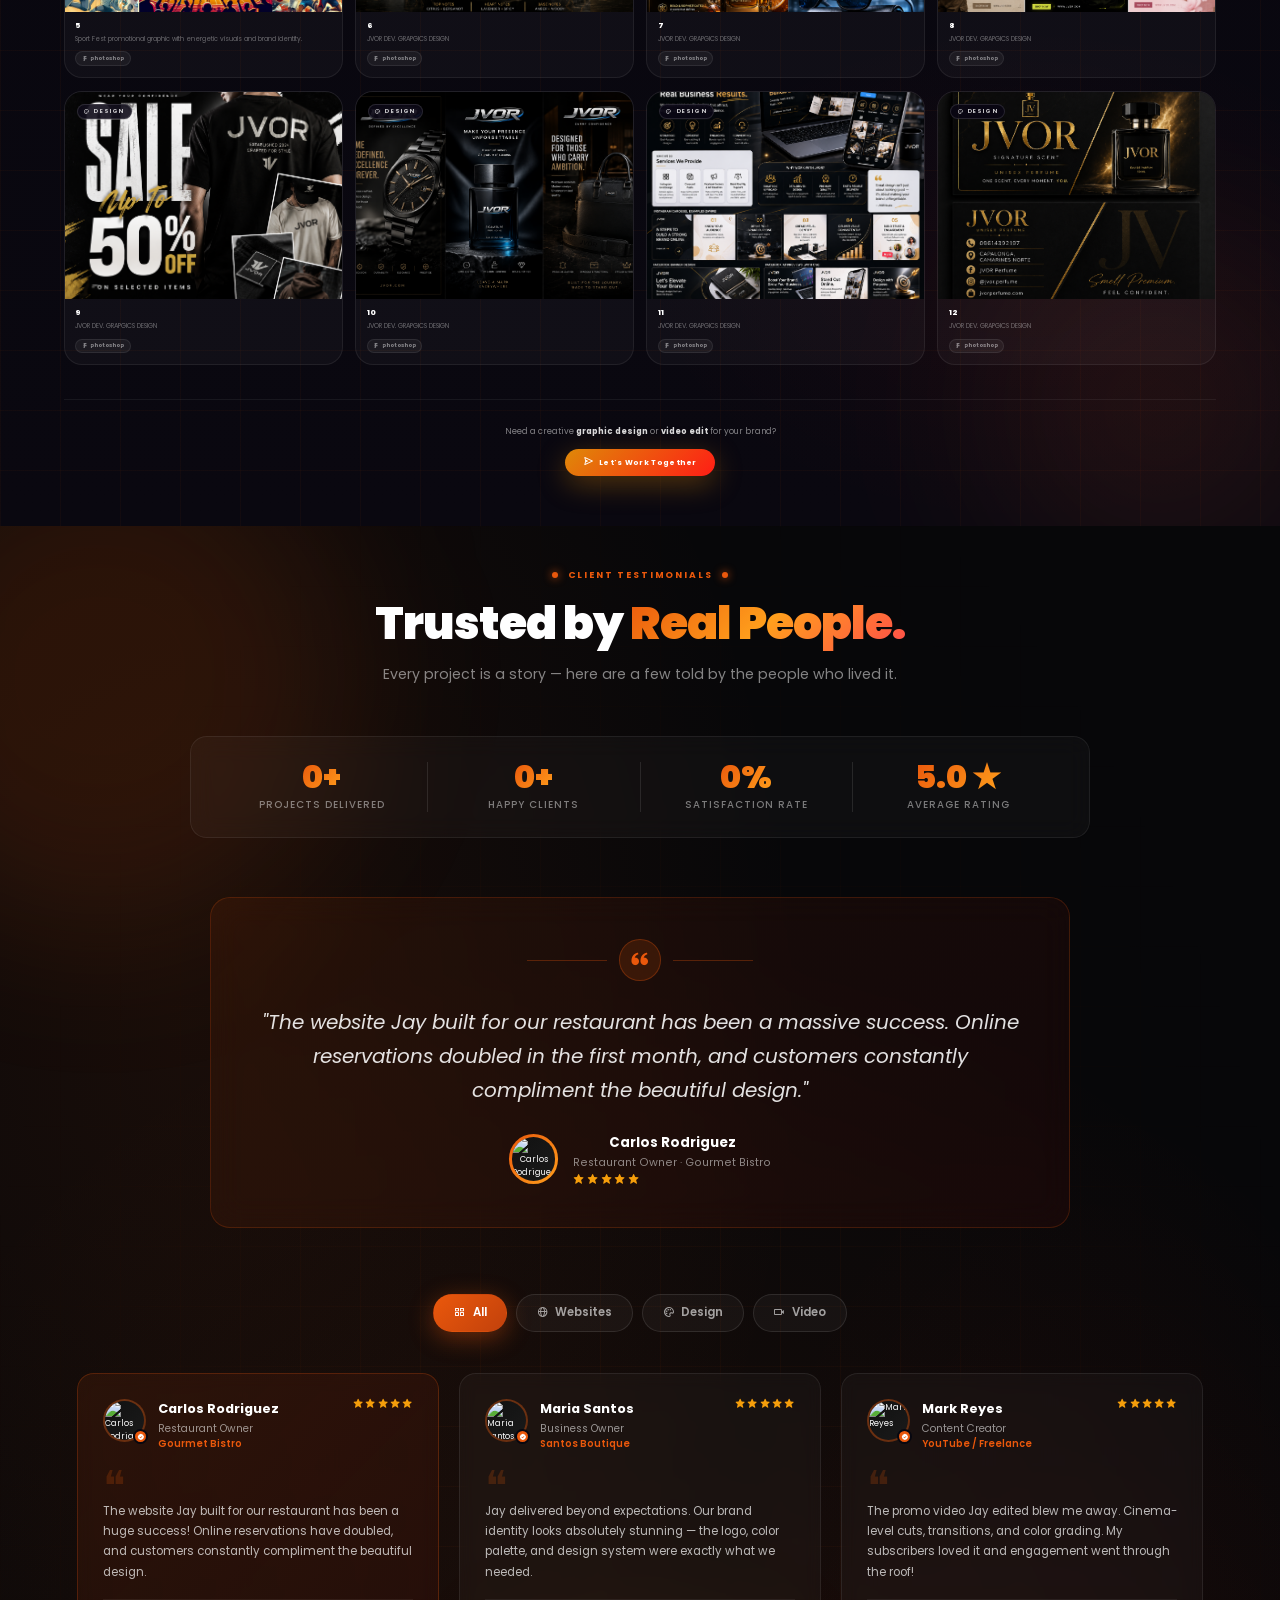
==== commit e2368001: "link update" ====
--- a/index.html
+++ b/index.html
@@ -20,6 +20,7 @@
   <link rel="stylesheet" href="home-mobile-fix.css">
   <link rel="stylesheet" href="gallery-fix.css">
   <link rel="stylesheet" href="skills-redesign.css">
+  <link rel="stylesheet" href="upgrade-8-creative.css">
 
   <!-- PWA Manifest -->
 <link rel="manifest" href="manifest.json">
@@ -176,6 +177,7 @@
       <a href="#projects">PROJECTS</a>
       <a href="#creative-samples">CREATIVES</a>
       <a href="#testimonials">TESTIMONIALS</a>
+      <a href="#contact">CONTACT</a>
 
     </nav>
 
@@ -246,7 +248,7 @@
           <span class="hire-avail-dot"></span>
         </button>
         <a href="#contact" class="btn">Contact</a>
-        <a href="project-folder/OCTA RESUME PDF.pdf" download class="btn btn-download">
+        <a href="project-folder/OCTA JOSE JR - RESUME.pdf" download class="btn btn-download">
           Download CV <i class='bx bxs-file-pdf'></i>
         </a>
       </div>
@@ -411,7 +413,7 @@
 
           <!-- Action buttons -->
           <div class="aib-actions">
-            <a href="project-folder/OCTA RESUME PDF.pdf" download class="aib-btn aib-btn--primary">
+            <a href="project-folder/OCTA JOSE JR - RESUME.pdf" download class="aib-btn aib-btn--primary">
               <i class='bx bxs-download'></i>
               <span>Download CV</span>
             </a>
@@ -534,97 +536,7 @@
         </div>
       </div>
 
-      <!-- ══════════ SKILLS WITH PROGRESS BARS ══════════ -->
-      <div class="about-skills-pro">
-        <div class="asp-header">
-          <span class="wid-label">SKILL SET</span>
-          <h3 class="wid-title">Technical <span>Proficiency</span></h3>
-        </div>
-        <div class="asp-grid">
-          <div class="asp-col">
-            <h4 class="asp-col-title"><i class='bx bxl-html5'></i> Frontend</h4>
-            <div class="asp-bar-item">
-              <div class="asp-bar-top"><span>HTML5 / CSS3</span><span class="asp-pct">92%</span></div>
-              <div class="asp-bar-track">
-                <div class="asp-bar-fill" data-width="92"></div>
-              </div>
-            </div>
-            <div class="asp-bar-item">
-              <div class="asp-bar-top"><span>JavaScript</span><span class="asp-pct">80%</span></div>
-              <div class="asp-bar-track">
-                <div class="asp-bar-fill" data-width="80"></div>
-              </div>
-            </div>
-            <div class="asp-bar-item">
-              <div class="asp-bar-top"><span>React</span><span class="asp-pct">70%</span></div>
-              <div class="asp-bar-track">
-                <div class="asp-bar-fill" data-width="70"></div>
-              </div>
-            </div>
-            <div class="asp-bar-item">
-              <div class="asp-bar-top"><span>Responsive / Tailwind</span><span class="asp-pct">85%</span></div>
-              <div class="asp-bar-track">
-                <div class="asp-bar-fill" data-width="85"></div>
-              </div>
-            </div>
-          </div>
-          <div class="asp-col">
-            <h4 class="asp-col-title"><i class='bx bx-server'></i> Backend & Tools</h4>
-            <div class="asp-bar-item">
-              <div class="asp-bar-top"><span>Node.js / Express</span><span class="asp-pct">65%</span></div>
-              <div class="asp-bar-track">
-                <div class="asp-bar-fill" data-width="65"></div>
-              </div>
-            </div>
-            <div class="asp-bar-item">
-              <div class="asp-bar-top"><span>Python</span><span class="asp-pct">60%</span></div>
-              <div class="asp-bar-track">
-                <div class="asp-bar-fill" data-width="60"></div>
-              </div>
-            </div>
-            <div class="asp-bar-item">
-              <div class="asp-bar-top"><span>MongoDB / PostgreSQL</span><span class="asp-pct">62%</span></div>
-              <div class="asp-bar-track">
-                <div class="asp-bar-fill" data-width="62"></div>
-              </div>
-            </div>
-            <div class="asp-bar-item">
-              <div class="asp-bar-top"><span>Git / GitHub</span><span class="asp-pct">78%</span></div>
-              <div class="asp-bar-track">
-                <div class="asp-bar-fill" data-width="78"></div>
-              </div>
-            </div>
-          </div>
-          <div class="asp-col">
-            <h4 class="asp-col-title"><i class='bx bx-palette'></i> Design & Creative</h4>
-            <div class="asp-bar-item">
-              <div class="asp-bar-top"><span>UI/UX Design</span><span class="asp-pct">88%</span></div>
-              <div class="asp-bar-track">
-                <div class="asp-bar-fill" data-width="88"></div>
-              </div>
-            </div>
-            <div class="asp-bar-item">
-              <div class="asp-bar-top"><span>Figma</span><span class="asp-pct">82%</span></div>
-              <div class="asp-bar-track">
-                <div class="asp-bar-fill" data-width="82"></div>
-              </div>
-            </div>
-            <div class="asp-bar-item">
-              <div class="asp-bar-top"><span>Video Editing</span><span class="asp-pct">85%</span></div>
-              <div class="asp-bar-track">
-                <div class="asp-bar-fill" data-width="85"></div>
-              </div>
-            </div>
-            <div class="asp-bar-item">
-              <div class="asp-bar-top"><span>Photoshop</span><span class="asp-pct">72%</span></div>
-              <div class="asp-bar-track">
-                <div class="asp-bar-fill" data-width="72"></div>
-              </div>
-            </div>
-          </div>
-        </div>
-      </div>
-
+      
 
 
 
@@ -920,8 +832,11 @@
         <div class="pgx-lb-backdrop"></div>
 
         <div class="pgx-lb-shell">
+          <!-- Back -->
+          <button class="pgx-lb-back" id="pgxLbBack" aria-label="Back to gallery"><i class='bx bx-arrow-back'></i></button>
+
           <!-- Close -->
-          <button class="pgx-lb-close" id="pgxLbClose" aria-label="Close"><i class='bx bx-x'></i> Close</button>
+          <button class="pgx-lb-close" id="pgxLbClose" aria-label="Close photo viewer"><i class='bx bx-x'></i></button>
 
           <!-- Navigation -->
           <button class="pgx-lb-nav pgx-lb-prev" id="pgxLbPrev" aria-label="Previous photo">
@@ -1724,7 +1639,7 @@
           <div class="srv-step-num">02</div>
           <div class="srv-step-icon"><i class='bx bxl-figma'></i></div>
           <h4>Design</h4>
-          <p>Wireframes, prototypes, and design approval before a single line of code.</p>
+          <p>Wireframes, prototypes, and design </p>
           <div class="srv-step-arrow"><i class='bx bx-right-arrow-alt'></i></div>
         </div>
         <div class="srv-step">
@@ -1764,7 +1679,7 @@
             <a href="#contact" class="srv-btn-primary">
               <i class='bx bx-message-square-dots'></i> Hire Me Now
             </a>
-            <a href="project-folder/OCTA RESUME PDF.pdf" download class="srv-btn-ghost">
+            <a href="project-folder/OCTA JOSE JR - RESUME.pdf" download class="srv-btn-ghost">
               <i class='bx bxs-download'></i> Download CV
             </a>
           </div>
@@ -2229,11 +2144,11 @@
 
     <!-- Section Header -->
     <div class="cs-section-header">
-      <span class="cs-eyebrow"><i class='bx bx-palette'></i> CREATIVE WORK</span>
+      <span class="cs-eyebrow"><i class='bx bx-film'></i> CREATIVE PORTFOLIO</span>
       <h2 class="cs-title">Graphic Design & <span>Video Edits</span></h2>
       <p class="cs-subtitle">A showcase of my visual storytelling — from eye-catching designs to cinematic video edits.
       </p>
-      <div class="cs-title-line"></div>
+      <div class="cs-title-line"><span class="cs-title-line-dot"></span></div>
     </div>
 
     <!-- Tab Switcher -->
@@ -2252,7 +2167,7 @@
 
         <div class="cs-card" data-cs-index="0" data-cs-type="graphic">
           <div class="cs-card-img-wrap">
-            <img src="imgae\GRAPHICS DESIGN\COFFE GRAPHICS DESIGN JVOR.png" alt="Graphic Design Sample 1" class="cs-card-img">
+            <img src="imgae/GRAPHICS DESIGN/COFFE GRAPHICS DESIGN JVOR.png" alt="Graphic Design Sample 1" class="cs-card-img">
             <div class="cs-card-overlay">
               <div class="cs-overlay-inner">
                 <i class='bx bx-zoom-in'></i>
@@ -2271,9 +2186,9 @@
           </div>
         </div>
 
-         <div class="cs-card" data-cs-index="2" data-cs-type="graphic">
+         <div class="cs-card" data-cs-index="1" data-cs-type="graphic">
           <div class="cs-card-img-wrap">
-            <img src="imgae\GRAPHICS DESIGN\file_0000000092287209aca5e00d9507a798.png" alt="Graphic Design Sample 3" class="cs-card-img">
+            <img src="imgae/GRAPHICS DESIGN/file_0000000092287209aca5e00d9507a798.png" alt="Graphic Design Sample 3" class="cs-card-img">
             <div class="cs-card-overlay">
               <div class="cs-overlay-inner">
                 <i class='bx bx-zoom-in'></i>
@@ -2293,7 +2208,7 @@
 
         <div class="cs-card" data-cs-index="2" data-cs-type="graphic">
           <div class="cs-card-img-wrap">
-            <img src="imgae\GRAPHICS DESIGN\file_00000000786872098443c5e0c9a3cc10.png" alt="Graphic Design Sample 3" class="cs-card-img">
+            <img src="imgae/GRAPHICS DESIGN/file_00000000786872098443c5e0c9a3cc10.png" alt="Graphic Design Sample 3" class="cs-card-img">
             <div class="cs-card-overlay">
               <div class="cs-overlay-inner">
                 <i class='bx bx-zoom-in'></i>
@@ -2312,7 +2227,7 @@
           </div>
         </div>
 
-        <div class="cs-card" data-cs-index="1" data-cs-type="graphic">
+        <div class="cs-card" data-cs-index="3" data-cs-type="graphic">
           <div class="cs-card-img-wrap">
             <img src="imgae/Screenshot_20260318-083427.jpg" alt="Graphic Design Sample 2" class="cs-card-img">
             <div class="cs-card-overlay">
@@ -2333,7 +2248,7 @@
           </div>
         </div>
 
-        <div class="cs-card" data-cs-index="2" data-cs-type="graphic">
+        <div class="cs-card" data-cs-index="4" data-cs-type="graphic">
           <div class="cs-card-img-wrap">
             <img src="imgae/PHANTOM-OCTA.jpg" alt="Graphic Design Sample 3" class="cs-card-img">
             <div class="cs-card-overlay">
@@ -2354,9 +2269,9 @@
         </div>
 
 
-        <div class="cs-card" data-cs-index="2" data-cs-type="graphic">
+        <div class="cs-card" data-cs-index="5" data-cs-type="graphic">
           <div class="cs-card-img-wrap">
-            <img src="imgae\GRAPHICS DESIGN\file_00000000b9987246a1d486495cfe91a7.png" alt="Graphic Design Sample 3" class="cs-card-img">
+            <img src="imgae/GRAPHICS DESIGN/file_00000000b9987246a1d486495cfe91a7.png" alt="Graphic Design Sample 3" class="cs-card-img">
             <div class="cs-card-overlay">
               <div class="cs-overlay-inner">
                 <i class='bx bx-zoom-in'></i>
@@ -2374,9 +2289,9 @@
           </div>
         </div>
 
-        <div class="cs-card" data-cs-index="2" data-cs-type="graphic">
+        <div class="cs-card" data-cs-index="6" data-cs-type="graphic">
           <div class="cs-card-img-wrap">
-            <img src="imgae\GRAPHICS DESIGN\file_00000000bfc87207b9ed8b883b67a9ec.png" alt="Graphic Design Sample 3" class="cs-card-img">
+            <img src="imgae/GRAPHICS DESIGN/file_00000000bfc87207b9ed8b883b67a9ec.png" alt="Graphic Design Sample 3" class="cs-card-img">
             <div class="cs-card-overlay">
               <div class="cs-overlay-inner">
                 <i class='bx bx-zoom-in'></i>
@@ -2394,9 +2309,9 @@
           </div>
         </div>
 
-         <div class="cs-card" data-cs-index="2" data-cs-type="graphic">
+         <div class="cs-card" data-cs-index="7" data-cs-type="graphic">
           <div class="cs-card-img-wrap">
-            <img src="imgae\GRAPHICS DESIGN\file_00000000ec5c71fab89f3f15e1c20b97.png" alt="Graphic Design Sample 3" class="cs-card-img">
+            <img src="imgae/GRAPHICS DESIGN/file_00000000ec5c71fab89f3f15e1c20b97.png" alt="Graphic Design Sample 3" class="cs-card-img">
             <div class="cs-card-overlay">
               <div class="cs-overlay-inner">
                 <i class='bx bx-zoom-in'></i>
@@ -2414,9 +2329,9 @@
           </div>
         </div>
 
-          <div class="cs-card" data-cs-index="2" data-cs-type="graphic">
+          <div class="cs-card" data-cs-index="8" data-cs-type="graphic">
           <div class="cs-card-img-wrap">
-            <img src="imgae\GRAPHICS DESIGN\file_000000000fac71fa9149626f32e0c2d3.png" alt="Graphic Design Sample 3" class="cs-card-img">
+            <img src="imgae/GRAPHICS DESIGN/file_000000000fac71fa9149626f32e0c2d3.png" alt="Graphic Design Sample 3" class="cs-card-img">
             <div class="cs-card-overlay">
               <div class="cs-overlay-inner">
                 <i class='bx bx-zoom-in'></i>
@@ -2434,9 +2349,9 @@
           </div>
         </div>
 
-         <div class="cs-card" data-cs-index="2" data-cs-type="graphic">
+         <div class="cs-card" data-cs-index="9" data-cs-type="graphic">
           <div class="cs-card-img-wrap">
-            <img src="imgae\GRAPHICS DESIGN\file_000000001acc7207be256997d36dc95d.png" alt="Graphic Design Sample 3" class="cs-card-img">
+            <img src="imgae/GRAPHICS DESIGN/file_000000001acc7207be256997d36dc95d.png" alt="Graphic Design Sample 3" class="cs-card-img">
             <div class="cs-card-overlay">
               <div class="cs-overlay-inner">
                 <i class='bx bx-zoom-in'></i>
@@ -2454,9 +2369,9 @@
           </div>
         </div>
         
-        <div class="cs-card" data-cs-index="2" data-cs-type="graphic">
+        <div class="cs-card" data-cs-index="10" data-cs-type="graphic">
           <div class="cs-card-img-wrap">
-            <img src="imgae\GRAPHICS DESIGN\file_000000007b787206886e4e5c302ae4ae.png" alt="Graphic Design Sample 3" class="cs-card-img">
+            <img src="imgae/GRAPHICS DESIGN/file_000000007b787206886e4e5c302ae4ae.png" alt="Graphic Design Sample 3" class="cs-card-img">
             <div class="cs-card-overlay">
               <div class="cs-overlay-inner">
                 <i class='bx bx-zoom-in'></i>
@@ -2474,9 +2389,9 @@
           </div>
         </div>
 
-        <div class="cs-card" data-cs-index="2" data-cs-type="graphic">
+        <div class="cs-card" data-cs-index="11" data-cs-type="graphic">
           <div class="cs-card-img-wrap">
-            <img src="imgae\GRAPHICS DESIGN\file_0000000079f07206a8246a88eb27f613.png" alt="Graphic Design Sample 3" class="cs-card-img">
+            <img src="imgae/GRAPHICS DESIGN/file_0000000079f07206a8246a88eb27f613.png" alt="Graphic Design Sample 3" class="cs-card-img">
             <div class="cs-card-overlay">
               <div class="cs-overlay-inner">
                 <i class='bx bx-zoom-in'></i>
@@ -2500,67 +2415,102 @@
       </div>
     </div>
 
-    <!-- ── VIDEO EDITS TAB ── -->
-    <!-- ── VIDEO EDITS TAB ── -->
+  <!-- ── VIDEO EDITS TAB ── -->
 <div class="cs-tab-content" id="cs-tab-video">
-  <div class="cs-grid">
-
-    <!-- Video card 1 -->
-    <div class="cs-card cs-card-video" data-cs-index="0" data-cs-type="video">
-      <div class="cs-card-img-wrap cs-video-wrap" id="vcWrap0" onclick="playVid(0)" style="cursor:pointer;">
-        <img src="imgae/GRAPHICS DESIGN/COFFE GRAPHICS DESIGN JVOR.png"
-             alt="Promo Video thumbnail" class="cs-card-img">
-        <div class="cs-card-overlay"></div>
-        <div class="cs-play-btn"><i class='bx bx-play-circle'></i></div>
-        <div class="cs-card-badge cs-badge-video"><i class='bx bx-video'></i> Video</div>
-        <video id="vcVid0" style="display:none;position:absolute;inset:0;width:100%;height:100%;border:none;" controls preload="none">
-          <source src="A-vedios/lv_7553907354752847157_20260604125115.mp4" type="video/mp4">
-        </video>
+  <div class="cs-grid cs-grid-video">
+
+   <div class="cs-card cs-card-video" data-cs-index="0" data-cs-type="video">
+  <div class="cs-video-wrap" id="vcWrap0">
+    <div class="cs-vid-thumb" id="vcThumb0">
+      <div class="cs-vid-thumb-bg">
+        <img src="imgae/GRAPHICS DESIGN/COFFE GRAPHICS DESIGN JVOR.png" 
+             alt="Promo Video Thumbnail"
+             style="width:100%; height:100%; object-fit:cover; display:block; position:absolute; inset:0;">
+      </div>
+      <div class="cs-vid-play-overlay" onclick="fullPlayVid(0)">
+        <div class="cs-vid-play-ring">
+          <i class='bx bx-play'></i>
+        </div>
+        <span class="cs-vid-play-label">Play Video</span>
+      </div>
+      <div class="cs-card-badge cs-badge-video"><i class='bx bx-video'></i> Video</div>
+    </div>
+    <video id="vcVid0"
+           class="cs-vid-player"
+           controls
+           preload="none"
+           poster="imgae/your-thumbnail.jpg"
+           style="display:none;">
+      <source src="A-vedios/lv_7553907354752847157_20260604125115.mp4" type="video/mp4">
+      Your browser does not support the video tag.
+    </video>
+  </div>
+  <div class="cs-card-body">
+    <h4 class="cs-card-title">Promo Video Edit</h4>
+    <p class="cs-card-desc">Short-form promotional reel with smooth cuts, color grading, and motion effects.</p>
+    <div class="cs-card-tools">
+      <span><i class='bx bx-video'></i> CapCut</span>
+      <span><i class='bx bx-film'></i> Premiere Pro</span>
+    </div>
+    <button class="cs-vid-fullbtn" onclick="fullPlayVid(0)">
+      <i class='bx bx-play-circle'></i> Watch Full Video
+    </button>
+  </div>
+</div>
+
+    <!-- Video card 2 — Coming Soon -->
+    <div class="cs-card cs-card-add cs-card-coming">
+      <div class="cs-video-wrap cs-coming-wrap">
+        <div class="cs-coming-inner">
+          <div class="cs-coming-icon-ring">
+            <i class='bx bx-time-five'></i>
+          </div>
+          <p class="cs-coming-label">Coming Soon</p>
+          <p class="cs-coming-sub">Next video edit dropping soon</p>
+        </div>
       </div>
       <div class="cs-card-body">
-        <h4 class="cs-card-title">Promo Video Edit</h4>
-        <p class="cs-card-desc">Short-form promotional reel with smooth cuts, color grading, and motion effects.</p>
+        <h4 class="cs-card-title">Project #2</h4>
+        <p class="cs-card-desc">More cinematic edits coming soon. Stay tuned!</p>
         <div class="cs-card-tools">
           <span><i class='bx bx-video'></i> CapCut</span>
-          <span><i class='bx bx-film'></i> Premiere Pro</span>
-        </div>
-      </div>
-    </div>
-
-    <!-- Video card 2 — placeholder (wala pang 2nd video) -->
-    <div class="cs-card cs-card-add">
-      <div class="cs-card-img-wrap cs-add-placeholder">
-        <div class="cs-add-inner">
-          <i class='bx bx-plus-circle'></i>
-          <span>Add Your Video</span>
+        </div>
+      </div>
+    </div>
+
+    <!-- Video card 3 — Coming Soon -->
+    <div class="cs-card cs-card-add cs-card-coming">
+      <div class="cs-video-wrap cs-coming-wrap">
+        <div class="cs-coming-inner">
+          <div class="cs-coming-icon-ring">
+            <i class='bx bx-plus'></i>
+          </div>
+          <p class="cs-coming-label">Add Your Next Video</p>
+          <p class="cs-coming-sub">Replace this card with your project</p>
         </div>
       </div>
       <div class="cs-card-body">
-        <h4 class="cs-card-title">Coming Soon</h4>
-        <p class="cs-card-desc">More video edits will be added soon.</p>
-        <div class="cs-card-tools">
-          <span><i class='bx bx-video'></i> CapCut</span>
-        </div>
-      </div>
-    </div>
-
-    <!-- Video card 3 — placeholder -->
-    <div class="cs-card cs-card-add">
-      <div class="cs-card-img-wrap cs-add-placeholder">
-        <div class="cs-add-inner">
-          <i class='bx bx-plus-circle'></i>
-          <span>Add Your Video</span>
-        </div>
-      </div>
-      <div class="cs-card-body">
-        <h4 class="cs-card-title">Your Next Video Edit</h4>
-        <p class="cs-card-desc">Replace with your next video project.</p>
+        <h4 class="cs-card-title">Your Next Edit</h4>
+        <p class="cs-card-desc">Replace with your next video project description.</p>
         <div class="cs-card-tools">
           <span><i class='bx bx-video'></i> Your Tool</span>
         </div>
       </div>
     </div>
 
+  </div>
+</div>
+
+<!-- ── Video Fullscreen Modal ── -->
+<div id="csVideoModal" class="cs-vid-modal">
+  <div class="cs-vid-modal-bg" onclick="closeVidModal()"></div>
+  <div class="cs-vid-modal-box">
+    <button class="cs-vid-modal-close" onclick="closeVidModal()">
+      <i class='bx bx-x'></i>
+    </button>
+    <video id="csModalVideo" class="cs-vid-modal-player" controls>
+      <source id="csModalVideoSrc" src="" type="video/mp4">
+    </video>
   </div>
 </div>
 
@@ -4360,7 +4310,7 @@
       </div>
       <span class="ct-avail-text">Currently <strong>Available</strong> for Freelance &amp; Full-time
         opportunities</span>
-      <a href="project-folder/OCTA RESUME PDF.pdf" download class="ct-avail-cta">
+      <a href="project-folder/OCTA JOSE JR - RESUME.pdf" download class="ct-avail-cta">
         <i class='bx bxs-download'></i> Download CV
       </a>
     </div>
@@ -4806,7 +4756,7 @@
           <a href="#contact" class="ft-cta-btn ft-cta-primary">
             <i class='bx bx-send'></i> Hire Me Now
           </a>
-          <a href="project-folder/OCTA RESUME PDF.pdf" download class="ft-cta-btn ft-cta-ghost">
+          <a href="project-folder/OCTA JOSE JR - RESUME.pdf" download class="ft-cta-btn ft-cta-ghost">
             <i class='bx bxs-download'></i> Download CV
           </a>
         </div>
@@ -4974,7 +4924,7 @@
 
     <!-- ── Version tag ── -->
     <div class="ft-version-tag">
-      <span>v3.0 — Portfolio 2025</span>
+      <span>OCTA — Portfolio 2025</span>
       <span class="ft-version-dot"></span>
     </div>
 
@@ -5064,7 +5014,7 @@
         </a>
         <div class="hm-footer-row">
           <span class="hm-footer-or">or</span>
-          <a href="project-folder/OCTA RESUME PDF.pdf" download class="hm-cta-ghost">
+          <a href="project-folder/OCTA JOSE JR - RESUME.pdf" download class="hm-cta-ghost">
             <i class="bx bxs-file-pdf"></i> Download My CV
           </a>
         </div>
@@ -5099,8 +5049,10 @@
   </script>
   <script type="module" src="script.js"></script>
   <script src="fixes.js"></script>
+  <script src="creative-fix.js"></script>
   <script src="skills-redesign.js"></script>
   <script src="enhancements.js"></script>
+  <script src="upgrade-8-creative.js"></script>
   <!-- testimonials-upgrade.js replaced by embedded tv4 script -->
   <!-- ✅ CONTACT FIX: Single clean EmailJS handler (replaces 3 conflicting handlers in script.js) -->
   <script src="contact-fix.js"></script>
--- a/style.css
+++ b/style.css
@@ -18409,54 +18409,76 @@
 .cs-eyebrow {
   display: inline-flex;
   align-items: center;
-  gap: 0.6rem;
-  font-size: 0.78rem;
-  letter-spacing: 3.5px;
-  color: rgb(234, 88, 12);
-  font-weight: 700;
+  gap: 0.55rem;
+  font-size: 0.7rem;
+  letter-spacing: 4px;
+  color: #DF8908;
+  font-weight: 800;
   text-transform: uppercase;
-  margin-bottom: 1.2rem;
-  padding: 0.5rem 1.4rem;
-  background: rgba(234, 88, 12, 0.08);
-  border: 1px solid rgba(234, 88, 12, 0.2);
+  margin-bottom: 1.4rem;
+  padding: 0.45rem 1.2rem;
+  background: rgba(223, 137, 8, 0.07);
+  border: 1px solid rgba(223, 137, 8, 0.22);
   border-radius: 30px;
-  backdrop-filter: blur(6px);
+  backdrop-filter: blur(8px);
+  box-shadow: 0 0 18px rgba(223, 137, 8, 0.08), inset 0 1px 0 rgba(255,255,255,0.06);
 }
 
 .cs-eyebrow i {
-  font-size: 1rem;
+  font-size: 0.95rem;
 }
 
 .cs-title {
-  font-size: clamp(2.2rem, 5vw, 3.5rem);
+  font-size: clamp(2.4rem, 5.5vw, 3.8rem);
   font-weight: 900;
   color: var(--text-color);
-  line-height: 1.15;
+  line-height: 1.12;
   margin-bottom: 1rem;
+  letter-spacing: -0.5px;
 }
 
 .cs-title span {
-  background: linear-gradient(90deg, #DF8908, #FF1D15);
+  background: linear-gradient(110deg, #DF8908 20%, #FF1D15 80%);
   -webkit-background-clip: text;
   -webkit-text-fill-color: transparent;
   background-clip: text;
+  position: relative;
 }
 
 .cs-subtitle {
   font-size: 1rem;
-  color: rgba(255, 255, 255, 0.5);
-  max-width: 560px;
+  color: rgba(255, 255, 255, 0.45);
+  max-width: 540px;
   margin: 0 auto 1.8rem;
-  line-height: 1.75;
+  line-height: 1.8;
 }
 
 .cs-title-line {
-  width: 80px;
-  height: 3px;
-  background: linear-gradient(90deg, #DF8908, #FF1D15);
+  display: flex;
+  align-items: center;
+  justify-content: center;
+  gap: 8px;
+  margin: 0 auto;
+  width: fit-content;
+}
+.cs-title-line::before,
+.cs-title-line::after {
+  content: '';
+  display: block;
+  width: 36px;
+  height: 2px;
+  background: linear-gradient(90deg, transparent, rgba(223,137,8,0.55));
   border-radius: 2px;
-  margin: 0 auto;
-  box-shadow: 0 0 14px rgba(234, 88, 12, 0.45);
+}
+.cs-title-line::after {
+  background: linear-gradient(90deg, rgba(255,29,21,0.55), transparent);
+}
+.cs-title-line-dot {
+  width: 8px;
+  height: 8px;
+  background: linear-gradient(135deg, #DF8908, #FF1D15);
+  border-radius: 50%;
+  box-shadow: 0 0 12px rgba(234, 88, 12, 0.6);
 }
 
 /* ── Tab Switcher ── */
@@ -18974,6 +18996,338 @@
   .cs-tab-btn {
     width: 100%;
   }
+}
+
+/* ══════════════════════════════════════════════════════════════
+   CREATIVE SECTION — VIDEO CARDS & MODAL (FIXED v2)
+══════════════════════════════════════════════════════════════ */
+
+/* Video grid — slightly bigger cards */
+.cs-grid-video {
+  grid-template-columns: repeat(auto-fill, minmax(320px, 1fr));
+  gap: 2rem;
+}
+
+/* ── Video card wrapper ── */
+.cs-card-video {
+  cursor: default !important;
+}
+.cs-card-video:hover {
+  transform: translateY(-6px);
+}
+
+/* ── Video wrap (thumbnail area) ── */
+.cs-video-wrap {
+  position: relative;
+  width: 100%;
+  aspect-ratio: 16 / 9;
+  overflow: hidden;
+  background: #06060f;
+  border-radius: 0;
+  display: flex;
+  align-items: center;
+  justify-content: center;
+}
+
+/* ── Thumbnail layer ── */
+.cs-vid-thumb {
+  position: absolute;
+  inset: 0;
+  display: flex;
+  align-items: center;
+  justify-content: center;
+  background: linear-gradient(160deg, #0b0b1e 0%, #12062a 45%, #07091a 100%);
+  z-index: 2;
+}
+
+/* cinematic stripe overlay */
+.cs-vid-thumb::before {
+  content: '';
+  position: absolute;
+  inset: 0;
+  background:
+    repeating-linear-gradient(
+      0deg,
+      transparent,
+      transparent 3px,
+      rgba(255,255,255,0.012) 3px,
+      rgba(255,255,255,0.012) 4px
+    );
+  pointer-events: none;
+}
+
+.cs-vid-thumb-bg {
+  position: absolute;
+  inset: 0;
+  display: flex;
+  align-items: center;
+  justify-content: center;
+  overflow: hidden;
+}
+
+/* ambient glow */
+.cs-vid-thumb-bg::after {
+  content: '';
+  position: absolute;
+  width: 200px;
+  height: 200px;
+  border-radius: 50%;
+  background: radial-gradient(circle, rgba(223,137,8,0.18) 0%, transparent 70%);
+  top: 50%;
+  left: 50%;
+  transform: translate(-50%, -50%);
+}
+
+.cs-vid-film-icon {
+  font-size: 7rem;
+  color: rgba(255,255,255,0.025);
+  pointer-events: none;
+  user-select: none;
+}
+
+/* ── Play overlay (clickable) ── */
+.cs-vid-play-overlay {
+  position: relative;
+  z-index: 3;
+  display: flex;
+  flex-direction: column;
+  align-items: center;
+  gap: 1rem;
+  cursor: pointer;
+  padding: 1.4rem 2rem;
+  border-radius: 20px;
+  transition: background 0.25s ease;
+}
+.cs-vid-play-overlay:hover {
+  background: rgba(255,255,255,0.04);
+}
+
+.cs-vid-play-ring {
+  width: 72px;
+  height: 72px;
+  border-radius: 50%;
+  background: linear-gradient(135deg, #DF8908, #FF1D15);
+  display: flex;
+  align-items: center;
+  justify-content: center;
+  box-shadow:
+    0 0 0 0 rgba(223, 137, 8, 0.35),
+    0 10px 32px rgba(255, 29, 21, 0.5);
+  transition: transform 0.3s cubic-bezier(0.34, 1.56, .64, 1), box-shadow 0.3s ease;
+  animation: csVidPulse 2.8s ease-in-out infinite;
+}
+
+.cs-vid-play-ring i {
+  font-size: 2.1rem;
+  color: #fff;
+  margin-left: 5px;
+}
+
+.cs-vid-play-overlay:hover .cs-vid-play-ring {
+  transform: scale(1.12);
+  box-shadow:
+    0 0 0 18px rgba(223, 137, 8, 0.08),
+    0 14px 40px rgba(255, 29, 21, 0.65);
+  animation: none;
+}
+
+.cs-vid-play-label {
+  font-size: 0.72rem;
+  font-weight: 800;
+  color: rgba(255,255,255,0.6);
+  letter-spacing: 3px;
+  text-transform: uppercase;
+  background: rgba(255,255,255,0.04);
+  padding: 0.3rem 1rem;
+  border-radius: 20px;
+  border: 1px solid rgba(255,255,255,0.08);
+}
+
+@keyframes csVidPulse {
+  0%, 100% { box-shadow: 0 0 0 0 rgba(223,137,8,0.35), 0 10px 32px rgba(255,29,21,0.5); }
+  50%       { box-shadow: 0 0 0 16px rgba(223,137,8,0.06), 0 10px 32px rgba(255,29,21,0.5); }
+}
+
+/* ── Hidden inline video (only used as src store) ── */
+.cs-vid-player {
+  display: none !important;
+}
+
+/* ── Watch Full Video button ── */
+.cs-vid-fullbtn {
+  display: inline-flex;
+  align-items: center;
+  gap: 0.55rem;
+  margin-top: 0.85rem;
+  padding: 0.65rem 1.5rem;
+  background: linear-gradient(135deg, rgba(223,137,8,0.12), rgba(255,29,21,0.12));
+  color: #DF8908;
+  font-size: 0.82rem;
+  font-weight: 700;
+  border: 1.5px solid rgba(223,137,8,0.3);
+  border-radius: 30px;
+  cursor: pointer;
+  transition: all 0.3s cubic-bezier(0.34, 1.56, .64, 1);
+  font-family: inherit;
+  letter-spacing: 0.3px;
+  backdrop-filter: blur(6px);
+}
+.cs-vid-fullbtn:hover {
+  background: linear-gradient(135deg, #DF8908, #FF1D15);
+  color: #fff;
+  border-color: transparent;
+  transform: translateY(-2px) scale(1.04);
+  box-shadow: 0 8px 22px rgba(234, 88, 12, 0.45);
+}
+.cs-vid-fullbtn i {
+  font-size: 1rem;
+  transition: transform 0.3s ease;
+}
+.cs-vid-fullbtn:hover i {
+  transform: scale(1.2);
+}
+
+/* ── Coming Soon card ── */
+.cs-card-coming {
+  cursor: default !important;
+  opacity: 0.75;
+}
+.cs-card-coming:hover {
+  transform: none !important;
+  border-color: rgba(234, 88, 12, 0.12) !important;
+  box-shadow: none !important;
+  opacity: 0.75;
+}
+
+.cs-coming-wrap {
+  background: linear-gradient(135deg, #080810, #100818);
+  border: none;
+}
+
+.cs-coming-inner {
+  display: flex;
+  flex-direction: column;
+  align-items: center;
+  gap: 0.7rem;
+  text-align: center;
+  padding: 1rem;
+}
+
+.cs-coming-icon-ring {
+  width: 58px;
+  height: 58px;
+  border-radius: 50%;
+  border: 2px dashed rgba(234, 88, 12, 0.3);
+  display: flex;
+  align-items: center;
+  justify-content: center;
+  animation: csSpin 8s linear infinite;
+  background: rgba(234,88,12,0.04);
+}
+.cs-coming-icon-ring i {
+  font-size: 1.4rem;
+  color: rgba(234, 88, 12, 0.5);
+}
+
+@keyframes csSpin {
+  from { transform: rotate(0deg); }
+  to   { transform: rotate(360deg); }
+}
+
+.cs-coming-label {
+  font-size: 0.85rem;
+  font-weight: 700;
+  color: rgba(255,255,255,0.55);
+  margin: 0;
+  letter-spacing: 0.3px;
+}
+.cs-coming-sub {
+  font-size: 0.72rem;
+  color: rgba(255,255,255,0.25);
+  margin: 0;
+  line-height: 1.5;
+}
+
+/* ══ VIDEO FULLSCREEN MODAL ══════════════════════════════════ */
+.cs-vid-modal {
+  display: none;
+  position: fixed;
+  inset: 0;
+  z-index: 999999;
+  align-items: center;
+  justify-content: center;
+}
+.cs-vid-modal.cs-vid-modal-open {
+  display: flex;
+}
+
+.cs-vid-modal-bg {
+  position: absolute;
+  inset: 0;
+  background: rgba(0, 0, 0, 0.94);
+  backdrop-filter: blur(12px);
+  cursor: pointer;
+  animation: csFadeIn 0.2s ease;
+}
+
+.cs-vid-modal-box {
+  position: relative;
+  z-index: 2;
+  width: 88vw;
+  max-width: 920px;
+  border-radius: 16px;
+  overflow: hidden;
+  background: #000;
+  box-shadow:
+    0 40px 100px rgba(0,0,0,0.9),
+    0 0 0 1px rgba(223, 137, 8, 0.2),
+    0 0 60px rgba(223, 137, 8, 0.06);
+  animation: csModalIn 0.3s cubic-bezier(0.34, 1.56, .64, 1);
+}
+
+@keyframes csModalIn {
+  from { opacity: 0; transform: scale(0.9) translateY(20px); }
+  to   { opacity: 1; transform: scale(1) translateY(0); }
+}
+
+.cs-vid-modal-close {
+  position: absolute;
+  top: 14px;
+  right: 14px;
+  z-index: 10;
+  width: 40px;
+  height: 40px;
+  border-radius: 50%;
+  background: rgba(0,0,0,0.7);
+  border: 1px solid rgba(255,255,255,0.15);
+  color: #fff;
+  font-size: 1.3rem;
+  display: flex;
+  align-items: center;
+  justify-content: center;
+  cursor: pointer;
+  backdrop-filter: blur(8px);
+  transition: background 0.2s ease, transform 0.25s ease;
+}
+.cs-vid-modal-close:hover {
+  background: rgba(234, 88, 12, 0.9);
+  transform: rotate(90deg) scale(1.1);
+}
+
+.cs-vid-modal-player {
+  width: 100%;
+  display: block;
+  max-height: 80vh;
+  background: #000;
+  outline: none;
+}
+
+/* ── Responsive ── */
+@media (max-width: 768px) {
+  .cs-vid-modal-box { width: 98vw; border-radius: 10px; }
+  .cs-grid-video { grid-template-columns: 1fr; }
+  .cs-vid-play-ring { width: 60px; height: 60px; }
+  .cs-vid-play-ring i { font-size: 1.7rem; }
 }
 
 /* ═══════════════════════════════════════════════════════════════
@@ -19966,4 +20320,108 @@
     width: 200px !important;
     height: 200px !important;
   }
-}+}
+/* ===== Lightbox Close (X) Button — top-right, always visible ===== */
+.pgx-lightbox {
+  position: fixed !important;
+  inset: 0 !important;
+  z-index: 99999 !important;
+  display: none !important;
+}
+
+.pgx-lightbox.pgx-lb-open {
+  display: block !important;
+}
+
+#pgxLbClose.pgx-lb-close {
+  position: fixed !important;
+  top: 18px !important;
+  right: 18px !important;
+  left: auto !important;
+  bottom: auto !important;
+  margin: 0 !important;
+  width: 44px !important;
+  height: 44px !important;
+  padding: 0 !important;
+  display: flex !important;
+  align-items: center !important;
+  justify-content: center !important;
+  border-radius: 50% !important;
+  background: rgba(20, 20, 20, 0.85) !important;
+  border: 1.5px solid rgba(234, 88, 12, 0.6) !important;
+  color: #fff !important;
+  cursor: pointer !important;
+  z-index: 100000 !important;
+  transition: background .2s, border-color .2s, transform .2s;
+}
+
+#pgxLbClose.pgx-lb-close i {
+  font-size: 1.6rem !important;
+  line-height: 1 !important;
+}
+
+#pgxLbClose.pgx-lb-close:hover {
+  background: #ea580c !important;
+  border-color: #ea580c !important;
+  transform: rotate(90deg) scale(1.05) !important;
+}
+
+@media (max-width: 600px) {
+  #pgxLbClose.pgx-lb-close {
+    top: 12px !important;
+    right: 12px !important;
+    width: 38px !important;
+    height: 38px !important;
+  }
+
+  #pgxLbClose.pgx-lb-close i {
+    font-size: 1.35rem !important;
+  }
+}
+
+/* ===== Lightbox Back Button — top-left, always visible ===== */
+#pgxLbBack.pgx-lb-back {
+  position: fixed !important;
+  top: 18px !important;
+  left: 18px !important;
+  right: auto !important;
+  bottom: auto !important;
+  margin: 0 !important;
+  width: 44px !important;
+  height: 44px !important;
+  padding: 0 !important;
+  display: flex !important;
+  align-items: center !important;
+  justify-content: center !important;
+  border-radius: 50% !important;
+  background: rgba(20, 20, 20, 0.85) !important;
+  border: 1.5px solid rgba(234, 88, 12, 0.6) !important;
+  color: #fff !important;
+  cursor: pointer !important;
+  z-index: 100000 !important;
+  transition: background .2s, border-color .2s, transform .2s;
+}
+
+#pgxLbBack.pgx-lb-back i {
+  font-size: 1.5rem !important;
+  line-height: 1 !important;
+}
+
+#pgxLbBack.pgx-lb-back:hover {
+  background: #ea580c !important;
+  border-color: #ea580c !important;
+  transform: translateX(-3px) scale(1.05) !important;
+}
+
+@media (max-width: 600px) {
+  #pgxLbBack.pgx-lb-back {
+    top: 12px !important;
+    left: 12px !important;
+    width: 38px !important;
+    height: 38px !important;
+  }
+
+  #pgxLbBack.pgx-lb-back i {
+    font-size: 1.25rem !important;
+  }
+}
--- a/upgrade-8-creative.css
+++ b/upgrade-8-creative.css
@@ -0,0 +1,767 @@
+/* ══════════════════════════════════════════════════════════════
+   UPGRADE 8 — CREATIVE SECTION PROFESSIONAL REDESIGN
+   JVOR DEV Portfolio — Video Cards + Graphic Cards Overhaul
+══════════════════════════════════════════════════════════════ */
+
+/* ── Section Layout ── */
+.creative-samples {
+  padding: 7rem 5% 6rem;
+  background:
+    radial-gradient(ellipse 80% 50% at 50% -10%, rgba(223,137,8,0.07) 0%, transparent 60%),
+    radial-gradient(ellipse 60% 40% at 80% 80%, rgba(255,29,21,0.04) 0%, transparent 50%),
+    linear-gradient(180deg, #08070f 0%, #0a0810 100%);
+  position: relative;
+}
+
+/* ── Section Header ── */
+.cs-section-header {
+  text-align: center;
+  margin-bottom: 3rem;
+  position: relative;
+}
+
+.cs-eyebrow {
+  display: inline-flex;
+  align-items: center;
+  gap: 0.5rem;
+  font-size: 0.72rem;
+  font-weight: 800;
+  letter-spacing: 3.5px;
+  text-transform: uppercase;
+  color: #DF8908;
+  background: rgba(223,137,8,0.08);
+  border: 1px solid rgba(223,137,8,0.2);
+  padding: 0.4rem 1.1rem;
+  border-radius: 30px;
+  margin-bottom: 1.2rem;
+}
+
+.cs-title {
+  font-size: clamp(1.9rem, 3.5vw, 2.8rem);
+  font-weight: 900;
+  line-height: 1.15;
+  color: #fff;
+  margin-bottom: 0.85rem;
+  letter-spacing: -0.5px;
+}
+
+.cs-title span {
+  background: linear-gradient(135deg, #DF8908, #FF1D15);
+  -webkit-background-clip: text;
+  -webkit-text-fill-color: transparent;
+  background-clip: text;
+}
+
+.cs-subtitle {
+  font-size: 0.95rem;
+  color: rgba(255,255,255,0.4);
+  max-width: 520px;
+  margin: 0 auto 1.5rem;
+  line-height: 1.7;
+}
+
+.cs-title-line {
+  display: flex;
+  align-items: center;
+  justify-content: center;
+  gap: 0.6rem;
+}
+.cs-title-line::before,
+.cs-title-line::after {
+  content: '';
+  width: 60px;
+  height: 1px;
+  background: linear-gradient(90deg, transparent, rgba(223,137,8,0.4));
+}
+.cs-title-line::after {
+  background: linear-gradient(90deg, rgba(223,137,8,0.4), transparent);
+}
+.cs-title-line-dot {
+  width: 6px;
+  height: 6px;
+  border-radius: 50%;
+  background: #DF8908;
+  box-shadow: 0 0 10px rgba(223,137,8,0.6);
+}
+
+/* ── Tab Switcher ── */
+.cs-tabs {
+  display: flex;
+  justify-content: center;
+  align-items: center;
+  gap: 0;
+  background: rgba(255,255,255,0.04);
+  border: 1px solid rgba(255,255,255,0.08);
+  border-radius: 14px;
+  padding: 5px;
+  width: fit-content;
+  margin: 0 auto 3rem;
+  backdrop-filter: blur(10px);
+}
+
+.cs-tab-btn {
+  display: inline-flex;
+  align-items: center;
+  gap: 0.5rem;
+  padding: 0.7rem 1.8rem;
+  font-size: 0.85rem;
+  font-weight: 700;
+  border: none;
+  border-radius: 10px;
+  background: transparent;
+  color: rgba(255,255,255,0.45);
+  cursor: pointer;
+  transition: all 0.25s ease;
+  font-family: inherit;
+  letter-spacing: 0.3px;
+}
+
+.cs-tab-btn.cs-tab-active {
+  background: linear-gradient(135deg, #DF8908, #FF1D15);
+  color: #fff;
+  box-shadow: 0 4px 18px rgba(223,137,8,0.35);
+}
+
+.cs-tab-btn:not(.cs-tab-active):hover {
+  color: rgba(255,255,255,0.8);
+  background: rgba(255,255,255,0.06);
+}
+
+/* ── Tab Content ── */
+.cs-tab-content {
+  display: none;
+}
+.cs-tab-content.cs-tab-show {
+  display: block;
+  animation: csFadeIn 0.35s ease;
+}
+
+@keyframes csFadeIn {
+  from { opacity: 0; transform: translateY(12px); }
+  to   { opacity: 1; transform: translateY(0); }
+}
+
+/* ══════════════════════════════════════════════════════════════
+   GRAPHIC DESIGN GRID
+══════════════════════════════════════════════════════════════ */
+.cs-grid {
+  display: grid;
+  grid-template-columns: repeat(auto-fill, minmax(270px, 1fr));
+  gap: 1.5rem;
+  max-width: 1200px;
+  margin: 0 auto;
+}
+
+/* ── Base Card ── */
+.cs-card {
+  background: rgba(255,255,255,0.03);
+  border: 1px solid rgba(255,255,255,0.07);
+  border-radius: 18px;
+  overflow: hidden;
+  transition: transform 0.32s ease, box-shadow 0.32s ease, border-color 0.32s ease;
+  cursor: pointer;
+}
+
+.cs-card:hover {
+  transform: translateY(-7px);
+  border-color: rgba(223,137,8,0.35);
+  box-shadow:
+    0 18px 44px rgba(0,0,0,0.5),
+    0 0 0 1px rgba(223,137,8,0.1),
+    0 0 24px rgba(223,137,8,0.1);
+}
+
+/* ── Image Wrapper ── */
+.cs-card-img-wrap {
+  position: relative;
+  width: 100%;
+  aspect-ratio: 4/3;
+  overflow: hidden;
+}
+
+.cs-card-img {
+  width: 100%;
+  height: 100%;
+  object-fit: cover;
+  transition: transform 0.45s ease;
+  display: block;
+}
+
+.cs-card:hover .cs-card-img {
+  transform: scale(1.06);
+}
+
+/* ── Overlay ── */
+.cs-card-overlay {
+  position: absolute;
+  inset: 0;
+  background: linear-gradient(160deg, rgba(10,6,20,0.0) 30%, rgba(10,6,20,0.82) 100%);
+  display: flex;
+  align-items: center;
+  justify-content: center;
+  opacity: 0;
+  transition: opacity 0.3s ease;
+}
+
+.cs-card:hover .cs-card-overlay {
+  opacity: 1;
+}
+
+.cs-overlay-inner {
+  display: flex;
+  flex-direction: column;
+  align-items: center;
+  gap: 0.6rem;
+  color: #fff;
+}
+
+.cs-overlay-inner i {
+  font-size: 2rem;
+  filter: drop-shadow(0 2px 8px rgba(223,137,8,0.5));
+}
+
+.cs-overlay-inner span {
+  font-size: 0.75rem;
+  font-weight: 700;
+  letter-spacing: 2px;
+  text-transform: uppercase;
+  color: rgba(255,255,255,0.8);
+}
+
+/* ── Badge ── */
+.cs-card-badge {
+  position: absolute;
+  top: 12px;
+  left: 12px;
+  background: rgba(10,6,20,0.85);
+  backdrop-filter: blur(10px);
+  border: 1px solid rgba(255,255,255,0.12);
+  color: rgba(255,255,255,0.75);
+  font-size: 0.68rem;
+  font-weight: 700;
+  letter-spacing: 1.2px;
+  text-transform: uppercase;
+  padding: 0.28rem 0.75rem;
+  border-radius: 20px;
+  display: flex;
+  align-items: center;
+  gap: 0.35rem;
+}
+
+.cs-badge-video {
+  background: linear-gradient(135deg, rgba(223,137,8,0.25), rgba(255,29,21,0.2));
+  border-color: rgba(223,137,8,0.3);
+  color: #DF8908;
+}
+
+/* ── Card Body ── */
+.cs-card-body {
+  padding: 1.1rem 1.25rem 1.35rem;
+}
+
+.cs-card-title {
+  font-size: 0.92rem;
+  font-weight: 800;
+  color: #fff;
+  margin-bottom: 0.35rem;
+  letter-spacing: 0.1px;
+  line-height: 1.35;
+}
+
+.cs-card-desc {
+  font-size: 0.79rem;
+  color: rgba(255,255,255,0.38);
+  line-height: 1.65;
+  margin-bottom: 0.75rem;
+  display: -webkit-box;
+  -webkit-line-clamp: 2;
+  -webkit-box-orient: vertical;
+  overflow: hidden;
+}
+
+.cs-card-tools {
+  display: flex;
+  flex-wrap: wrap;
+  gap: 0.45rem;
+}
+
+.cs-card-tools span {
+  display: inline-flex;
+  align-items: center;
+  gap: 0.32rem;
+  font-size: 0.7rem;
+  font-weight: 700;
+  color: rgba(255,255,255,0.45);
+  background: rgba(255,255,255,0.05);
+  border: 1px solid rgba(255,255,255,0.08);
+  padding: 0.22rem 0.65rem;
+  border-radius: 20px;
+}
+
+/* ══════════════════════════════════════════════════════════════
+   VIDEO EDITS GRID — PROFESSIONAL CARD DESIGN
+   Fixed proportions — not too big, not too small
+══════════════════════════════════════════════════════════════ */
+.cs-grid-video {
+  display: grid;
+  grid-template-columns: repeat(3, 1fr);
+  gap: 1.8rem;
+  max-width: 1100px;
+  margin: 0 auto;
+}
+
+/* ── Video Card specific ── */
+.cs-card-video {
+  cursor: default;
+}
+.cs-card-video:hover {
+  transform: translateY(-6px);
+}
+
+/* ── Video wrap: fixed 16:9 aspect, contains everything ── */
+.cs-video-wrap {
+  position: relative;
+  width: 100%;
+  aspect-ratio: 16/9;
+  overflow: hidden;
+  border-radius: 0; /* card clips it */
+  background: #050510;
+}
+
+/* ── Thumbnail layer (shown before play) ── */
+.cs-vid-thumb {
+  position: absolute;
+  inset: 0;
+  display: flex;
+  align-items: center;
+  justify-content: center;
+  background: linear-gradient(160deg, #0b0b1e 0%, #12062a 45%, #07091a 100%);
+  z-index: 2;
+}
+
+/* cinematic scan lines */
+.cs-vid-thumb::before {
+  content: '';
+  position: absolute;
+  inset: 0;
+  background: repeating-linear-gradient(
+    0deg,
+    transparent,
+    transparent 3px,
+    rgba(255,255,255,0.012) 3px,
+    rgba(255,255,255,0.012) 4px
+  );
+  pointer-events: none;
+}
+
+.cs-vid-thumb-bg {
+  position: absolute;
+  inset: 0;
+  display: flex;
+  align-items: center;
+  justify-content: center;
+  overflow: hidden;
+}
+
+/* ambient glow orb */
+.cs-vid-thumb-bg::after {
+  content: '';
+  position: absolute;
+  width: 160px;
+  height: 160px;
+  border-radius: 50%;
+  background: radial-gradient(circle, rgba(223,137,8,0.16) 0%, transparent 70%);
+  top: 50%;
+  left: 50%;
+  transform: translate(-50%, -50%);
+}
+
+.cs-vid-film-icon {
+  font-size: 5rem;
+  color: rgba(255,255,255,0.022);
+  pointer-events: none;
+  user-select: none;
+}
+
+/* ── Play overlay (clickable) ── */
+.cs-vid-play-overlay {
+  position: relative;
+  z-index: 3;
+  display: flex;
+  flex-direction: column;
+  align-items: center;
+  gap: 0.85rem;
+  cursor: pointer;
+  padding: 1.2rem 1.8rem;
+  border-radius: 18px;
+  transition: background 0.25s ease;
+}
+
+.cs-vid-play-overlay:hover {
+  background: rgba(255,255,255,0.04);
+}
+
+/* Play ring button */
+.cs-vid-play-ring {
+  width: 62px;
+  height: 62px;
+  border-radius: 50%;
+  background: linear-gradient(135deg, #DF8908, #FF1D15);
+  display: flex;
+  align-items: center;
+  justify-content: center;
+  box-shadow:
+    0 0 0 0 rgba(223,137,8,0.35),
+    0 8px 28px rgba(255,29,21,0.45);
+  transition: transform 0.3s cubic-bezier(0.34, 1.56, .64, 1), box-shadow 0.3s ease;
+  animation: csVidPulse 2.8s ease-in-out infinite;
+}
+
+.cs-vid-play-ring i {
+  font-size: 1.85rem;
+  color: #fff;
+  margin-left: 4px;
+}
+
+.cs-vid-play-overlay:hover .cs-vid-play-ring {
+  transform: scale(1.14);
+  box-shadow:
+    0 0 0 16px rgba(223,137,8,0.08),
+    0 12px 36px rgba(255,29,21,0.6);
+  animation: none;
+}
+
+.cs-vid-play-label {
+  font-size: 0.68rem;
+  font-weight: 800;
+  color: rgba(255,255,255,0.55);
+  letter-spacing: 3px;
+  text-transform: uppercase;
+  background: rgba(255,255,255,0.04);
+  padding: 0.28rem 0.9rem;
+  border-radius: 20px;
+  border: 1px solid rgba(255,255,255,0.08);
+}
+
+@keyframes csVidPulse {
+  0%, 100% { box-shadow: 0 0 0 0 rgba(223,137,8,0.35), 0 8px 28px rgba(255,29,21,0.45); }
+  50%       { box-shadow: 0 0 0 14px rgba(223,137,8,0.05), 0 8px 28px rgba(255,29,21,0.45); }
+}
+
+/* ── Inline video: HIDDEN — only modal plays it ── */
+.cs-vid-player {
+  display: none !important;
+  width: 100%;
+  height: 100%;
+  object-fit: cover;
+}
+
+/* ── Watch Full Video button ── */
+.cs-vid-fullbtn {
+  display: inline-flex;
+  align-items: center;
+  gap: 0.5rem;
+  margin-top: 0.8rem;
+  padding: 0.6rem 1.35rem;
+  background: rgba(223,137,8,0.08);
+  color: #DF8908;
+  font-size: 0.8rem;
+  font-weight: 700;
+  border: 1.5px solid rgba(223,137,8,0.28);
+  border-radius: 30px;
+  cursor: pointer;
+  transition: all 0.3s cubic-bezier(0.34, 1.56, .64, 1);
+  font-family: inherit;
+  letter-spacing: 0.3px;
+  backdrop-filter: blur(6px);
+}
+
+.cs-vid-fullbtn:hover {
+  background: linear-gradient(135deg, #DF8908, #FF1D15);
+  color: #fff;
+  border-color: transparent;
+  transform: translateY(-2px) scale(1.04);
+  box-shadow: 0 8px 22px rgba(234,88,12,0.4);
+}
+
+.cs-vid-fullbtn i {
+  font-size: 1rem;
+  transition: transform 0.3s ease;
+}
+
+.cs-vid-fullbtn:hover i {
+  transform: scale(1.2);
+}
+
+/* ── Coming Soon card ── */
+.cs-card-coming {
+  cursor: default !important;
+}
+
+.cs-card-coming:hover {
+  transform: none !important;
+  border-color: rgba(255,255,255,0.07) !important;
+  box-shadow: none !important;
+}
+
+.cs-coming-wrap {
+  background: linear-gradient(135deg, #080810, #100818);
+}
+
+.cs-coming-inner {
+  position: absolute;
+  inset: 0;
+  display: flex;
+  flex-direction: column;
+  align-items: center;
+  justify-content: center;
+  gap: 0.65rem;
+  text-align: center;
+  padding: 1.5rem;
+}
+
+.cs-coming-icon-ring {
+  width: 52px;
+  height: 52px;
+  border-radius: 50%;
+  border: 2px dashed rgba(234,88,12,0.3);
+  display: flex;
+  align-items: center;
+  justify-content: center;
+  animation: csSpin 8s linear infinite;
+  background: rgba(234,88,12,0.04);
+  flex-shrink: 0;
+}
+
+.cs-coming-icon-ring i {
+  font-size: 1.3rem;
+  color: rgba(234,88,12,0.5);
+}
+
+@keyframes csSpin {
+  from { transform: rotate(0deg); }
+  to   { transform: rotate(360deg); }
+}
+
+.cs-coming-label {
+  font-size: 0.82rem;
+  font-weight: 700;
+  color: rgba(255,255,255,0.5);
+  margin: 0;
+  letter-spacing: 0.3px;
+}
+
+.cs-coming-sub {
+  font-size: 0.7rem;
+  color: rgba(255,255,255,0.22);
+  margin: 0;
+  line-height: 1.5;
+}
+
+/* ══════════════════════════════════════════════════════════════
+   VIDEO FULLSCREEN MODAL
+══════════════════════════════════════════════════════════════ */
+.cs-vid-modal {
+  display: none;
+  position: fixed;
+  inset: 0;
+  z-index: 999999;
+  align-items: center;
+  justify-content: center;
+}
+
+.cs-vid-modal.cs-vid-modal-open {
+  display: flex;
+  animation: csFadeIn 0.2s ease;
+}
+
+.cs-vid-modal-bg {
+  position: absolute;
+  inset: 0;
+  background: rgba(0,0,0,0.94);
+  backdrop-filter: blur(14px);
+  cursor: pointer;
+}
+
+.cs-vid-modal-box {
+  position: relative;
+  z-index: 2;
+  /* Default: landscape — overridden by JS after metadata loads */
+  width: 88vw;
+  max-width: 960px;
+  border-radius: 16px;
+  overflow: hidden;
+  background: #000;
+  box-shadow:
+    0 40px 100px rgba(0,0,0,0.9),
+    0 0 0 1px rgba(223,137,8,0.2),
+    0 0 60px rgba(223,137,8,0.06);
+  animation: csModalIn 0.3s cubic-bezier(0.34, 1.56, .64, 1);
+  transition: width 0.25s ease, max-width 0.25s ease;
+}
+
+/* Portrait video mode — added by JS */
+.cs-vid-modal-box.vid-portrait {
+  width: min(52vw, 420px);
+  max-width: 420px;
+}
+
+/* Landscape video mode — added by JS */
+.cs-vid-modal-box.vid-landscape {
+  width: 90vw;
+  max-width: 1000px;
+}
+
+@keyframes csModalIn {
+  from { opacity: 0; transform: scale(0.9) translateY(20px); }
+  to   { opacity: 1; transform: scale(1) translateY(0); }
+}
+
+.cs-vid-modal-close {
+  position: absolute;
+  top: 14px;
+  right: 14px;
+  z-index: 10;
+  width: 38px;
+  height: 38px;
+  border-radius: 50%;
+  background: rgba(0,0,0,0.75);
+  border: 1px solid rgba(255,255,255,0.15);
+  color: #fff;
+  font-size: 1.25rem;
+  display: flex;
+  align-items: center;
+  justify-content: center;
+  cursor: pointer;
+  backdrop-filter: blur(8px);
+  transition: background 0.2s ease, transform 0.25s ease;
+}
+
+.cs-vid-modal-close:hover {
+  background: rgba(234,88,12,0.9);
+  transform: rotate(90deg) scale(1.1);
+}
+
+.cs-vid-modal-player {
+  width: 100%;
+  display: block;
+  max-height: 85vh;
+  background: #000;
+  outline: none;
+  /* Smooth rendering — avoids lag/jank */
+  will-change: transform;
+  -webkit-backface-visibility: hidden;
+  backface-visibility: hidden;
+}
+
+/* ── CTA ── */
+.cs-cta {
+  text-align: center;
+  margin-top: 4rem;
+  padding-top: 3rem;
+  border-top: 1px solid rgba(255,255,255,0.06);
+}
+
+.cs-cta p {
+  font-size: 1rem;
+  color: rgba(255,255,255,0.5);
+  margin-bottom: 1.4rem;
+}
+
+.cs-cta p strong {
+  color: rgba(255,255,255,0.85);
+}
+
+.cs-cta-btn {
+  display: inline-flex;
+  align-items: center;
+  gap: 0.55rem;
+  padding: 0.9rem 2.2rem;
+  background: linear-gradient(135deg, #DF8908, #FF1D15);
+  color: #fff;
+  font-size: 0.9rem;
+  font-weight: 700;
+  border-radius: 50px;
+  text-decoration: none;
+  transition: transform 0.3s ease, box-shadow 0.3s ease;
+  box-shadow: 0 8px 28px rgba(223,137,8,0.35);
+}
+
+.cs-cta-btn:hover {
+  transform: translateY(-3px) scale(1.04);
+  box-shadow: 0 14px 38px rgba(223,137,8,0.5);
+}
+
+/* ══════════════════════════════════════════════════════════════
+   RESPONSIVE
+══════════════════════════════════════════════════════════════ */
+@media (max-width: 1024px) {
+  .cs-grid-video {
+    grid-template-columns: repeat(2, 1fr);
+    max-width: 760px;
+  }
+}
+
+@media (max-width: 768px) {
+  .creative-samples {
+    padding: 5rem 4% 4rem;
+  }
+
+  .cs-grid {
+    grid-template-columns: repeat(2, 1fr);
+    gap: 1rem;
+  }
+
+  .cs-grid-video {
+    grid-template-columns: 1fr;
+    max-width: 420px;
+  }
+
+  .cs-card-desc {
+    display: none;
+  }
+
+  .cs-card-title {
+    font-size: 0.85rem;
+  }
+
+  .cs-vid-modal-box {
+    width: 98vw;
+    border-radius: 10px;
+  }
+
+  .cs-vid-modal-box.vid-portrait {
+    width: 90vw;
+    max-width: 90vw;
+  }
+
+  .cs-vid-modal-box.vid-landscape {
+    width: 98vw;
+    max-width: 98vw;
+  }
+
+  .cs-vid-play-ring {
+    width: 52px;
+    height: 52px;
+  }
+
+  .cs-vid-play-ring i {
+    font-size: 1.6rem;
+  }
+}
+
+@media (max-width: 480px) {
+  .cs-tabs {
+    width: 90%;
+  }
+
+  .cs-tab-btn {
+    padding: 0.7rem 1.1rem;
+    font-size: 0.8rem;
+  }
+
+  .cs-grid {
+    grid-template-columns: 1fr 1fr;
+    gap: 0.8rem;
+  }
+}
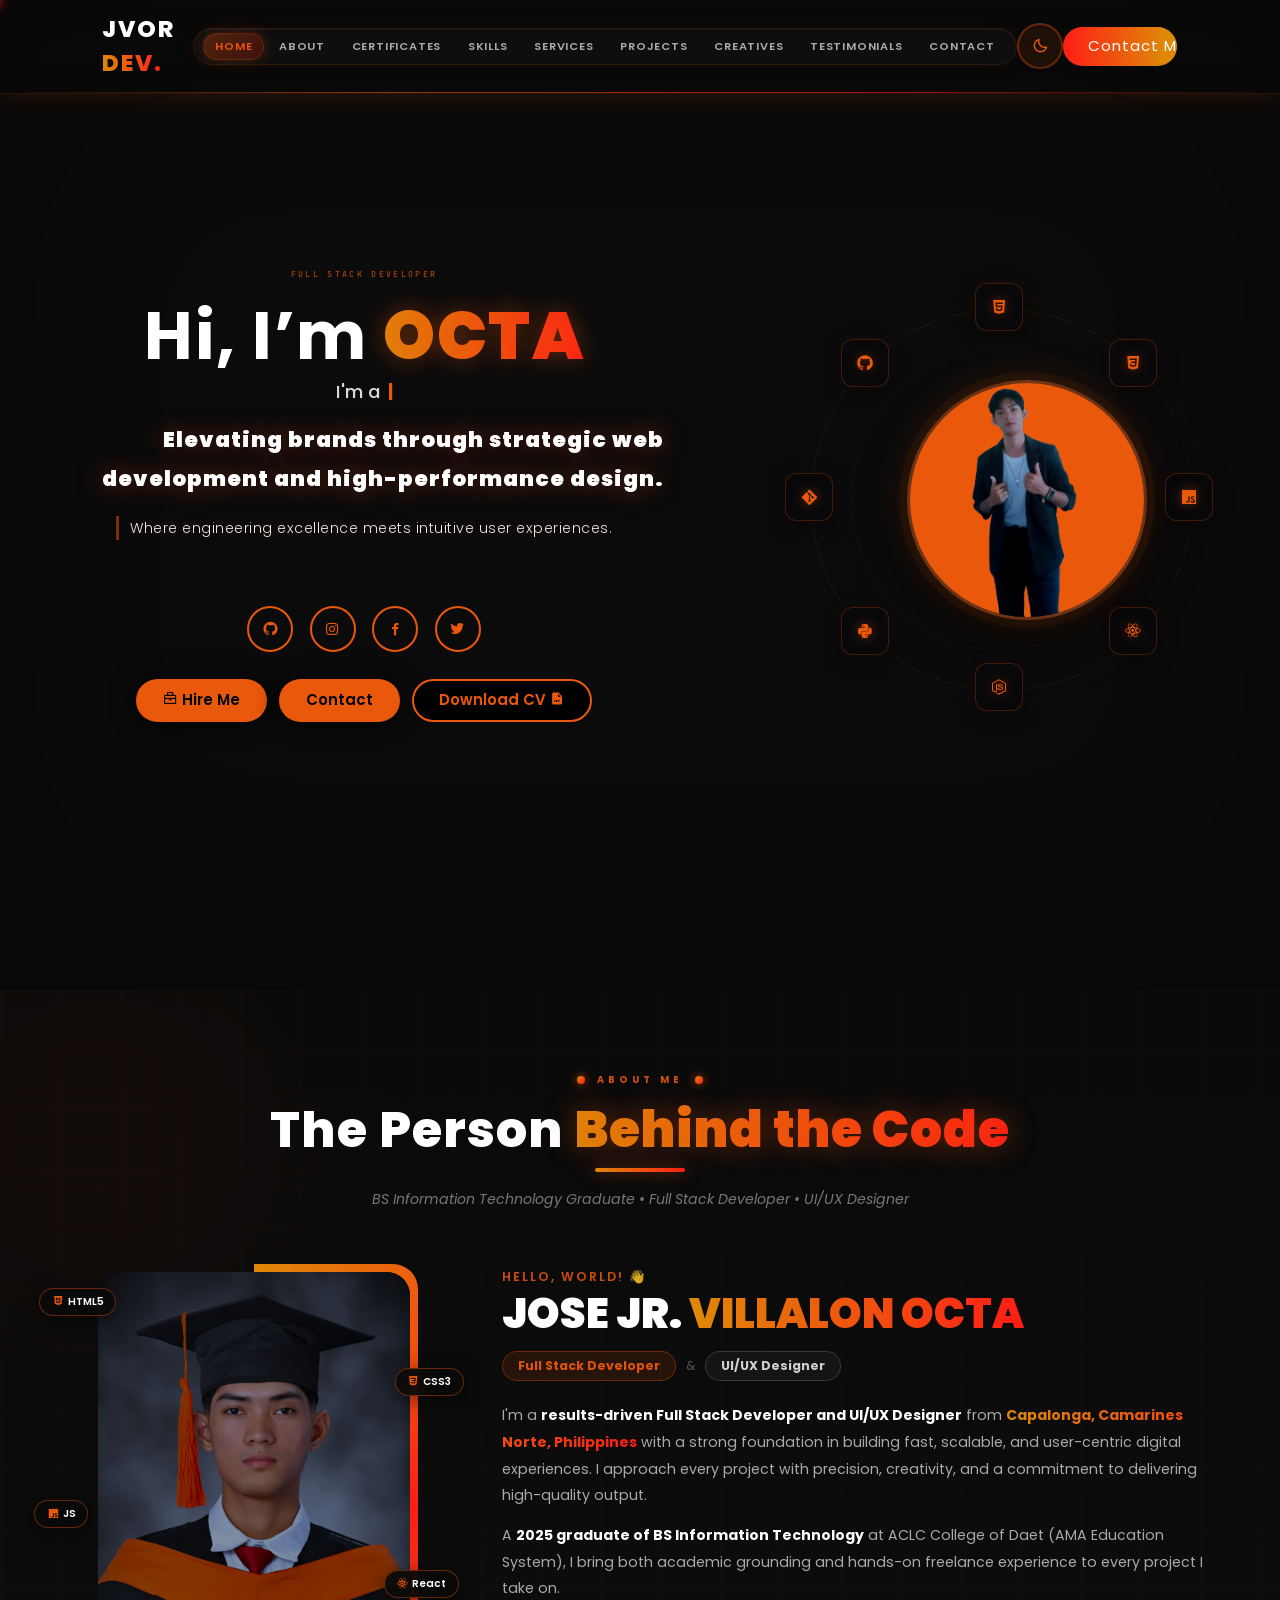
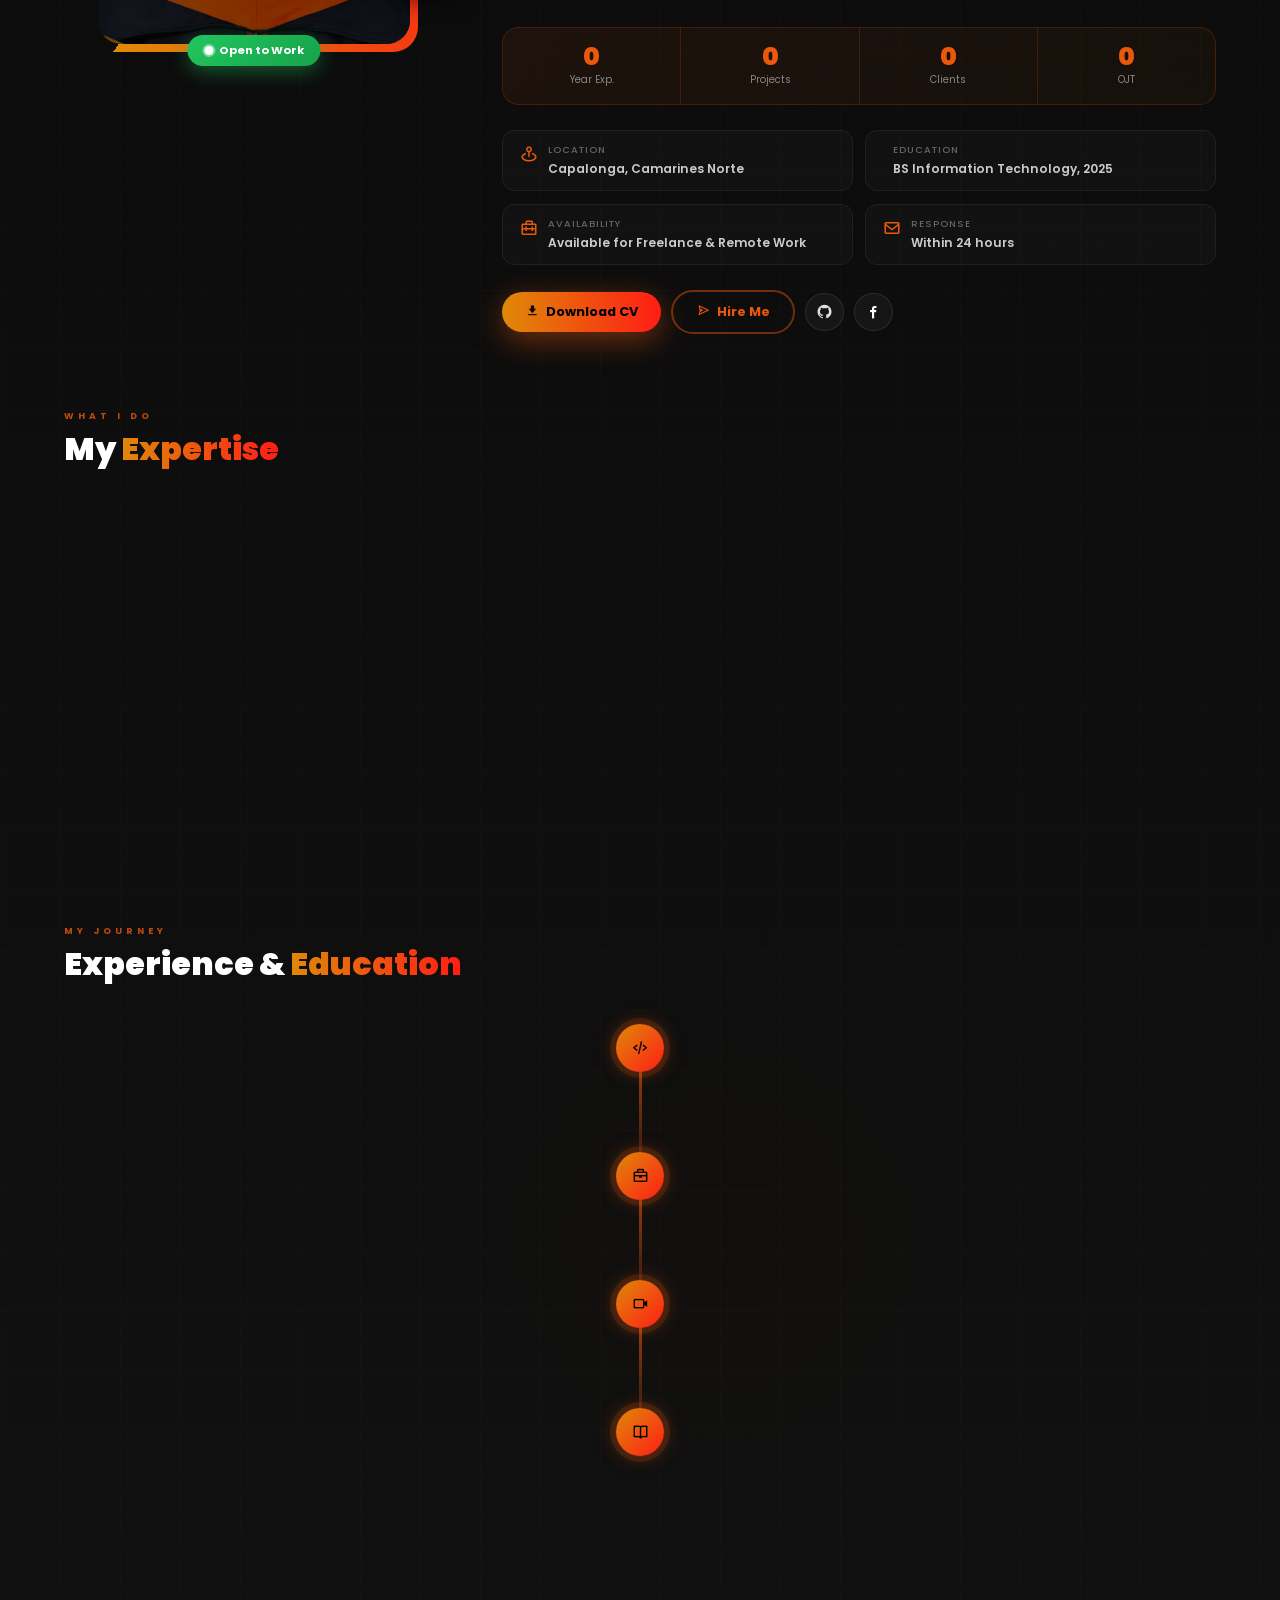
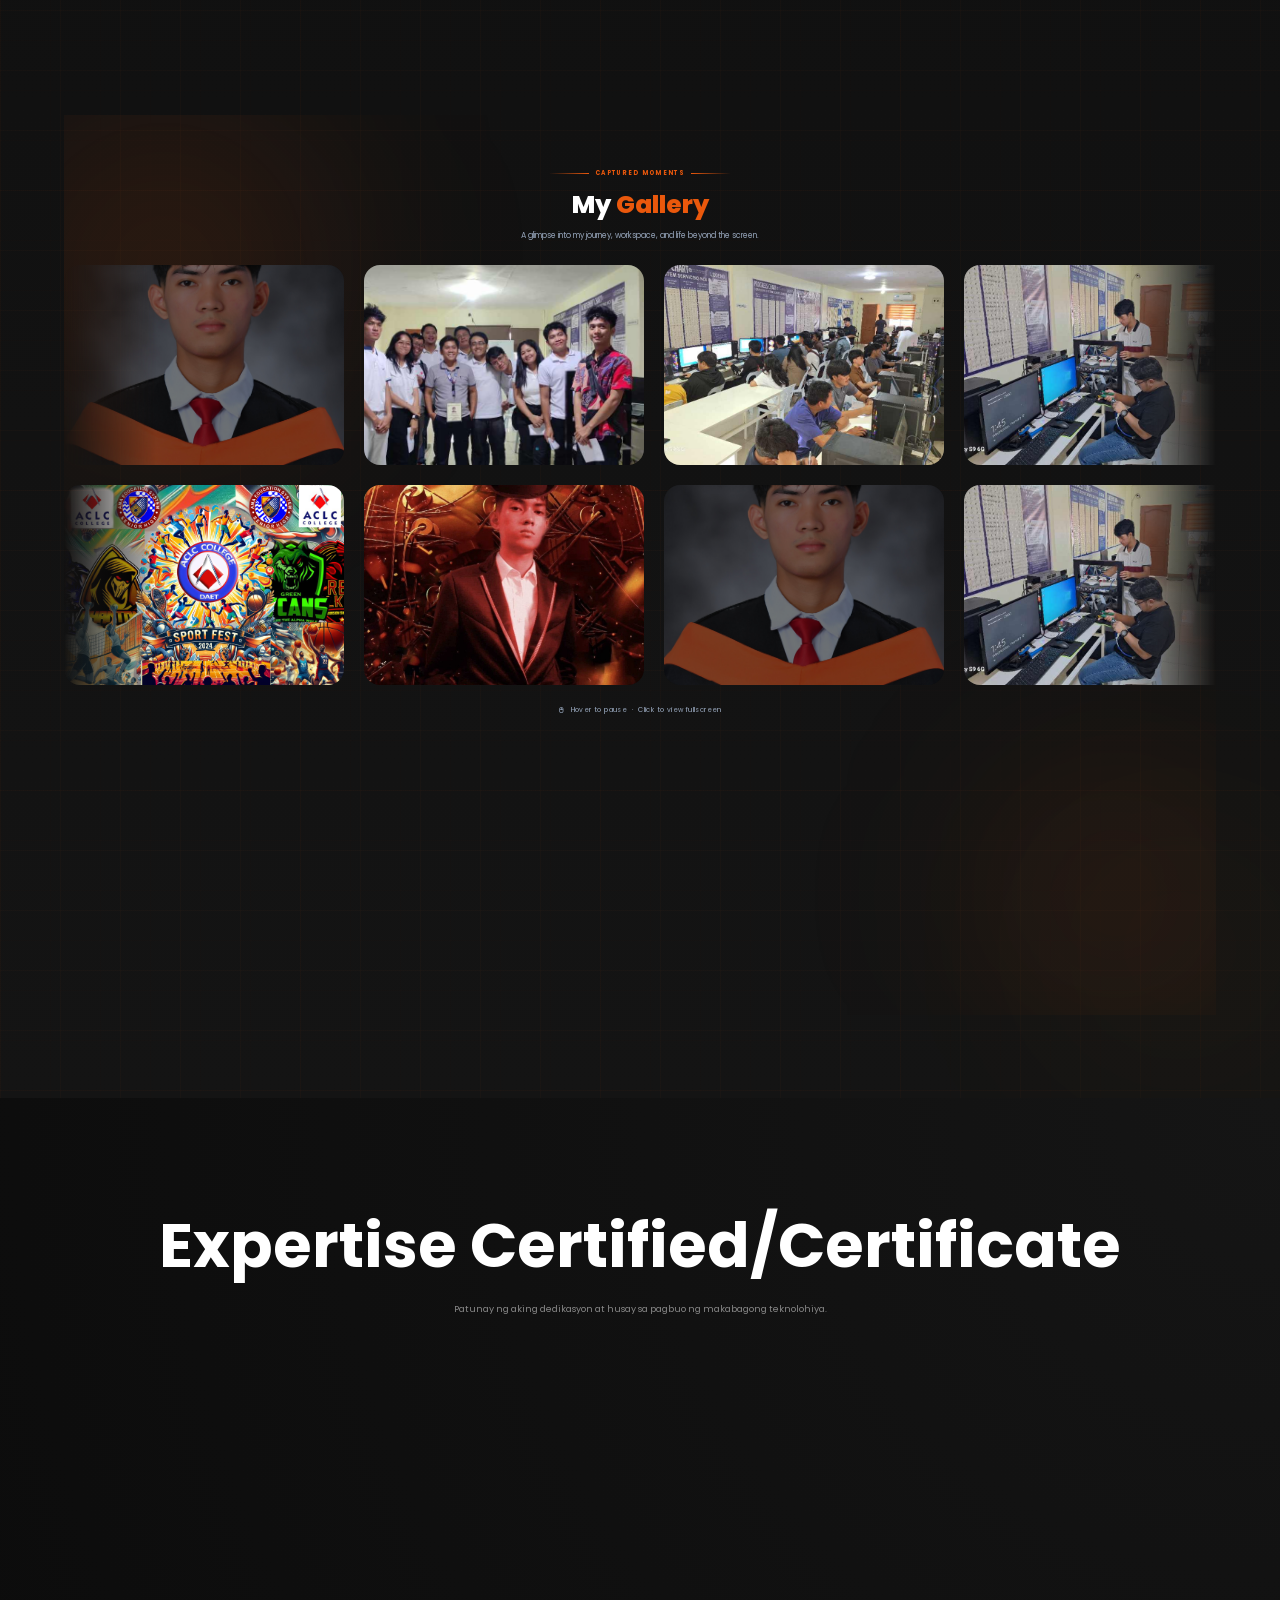
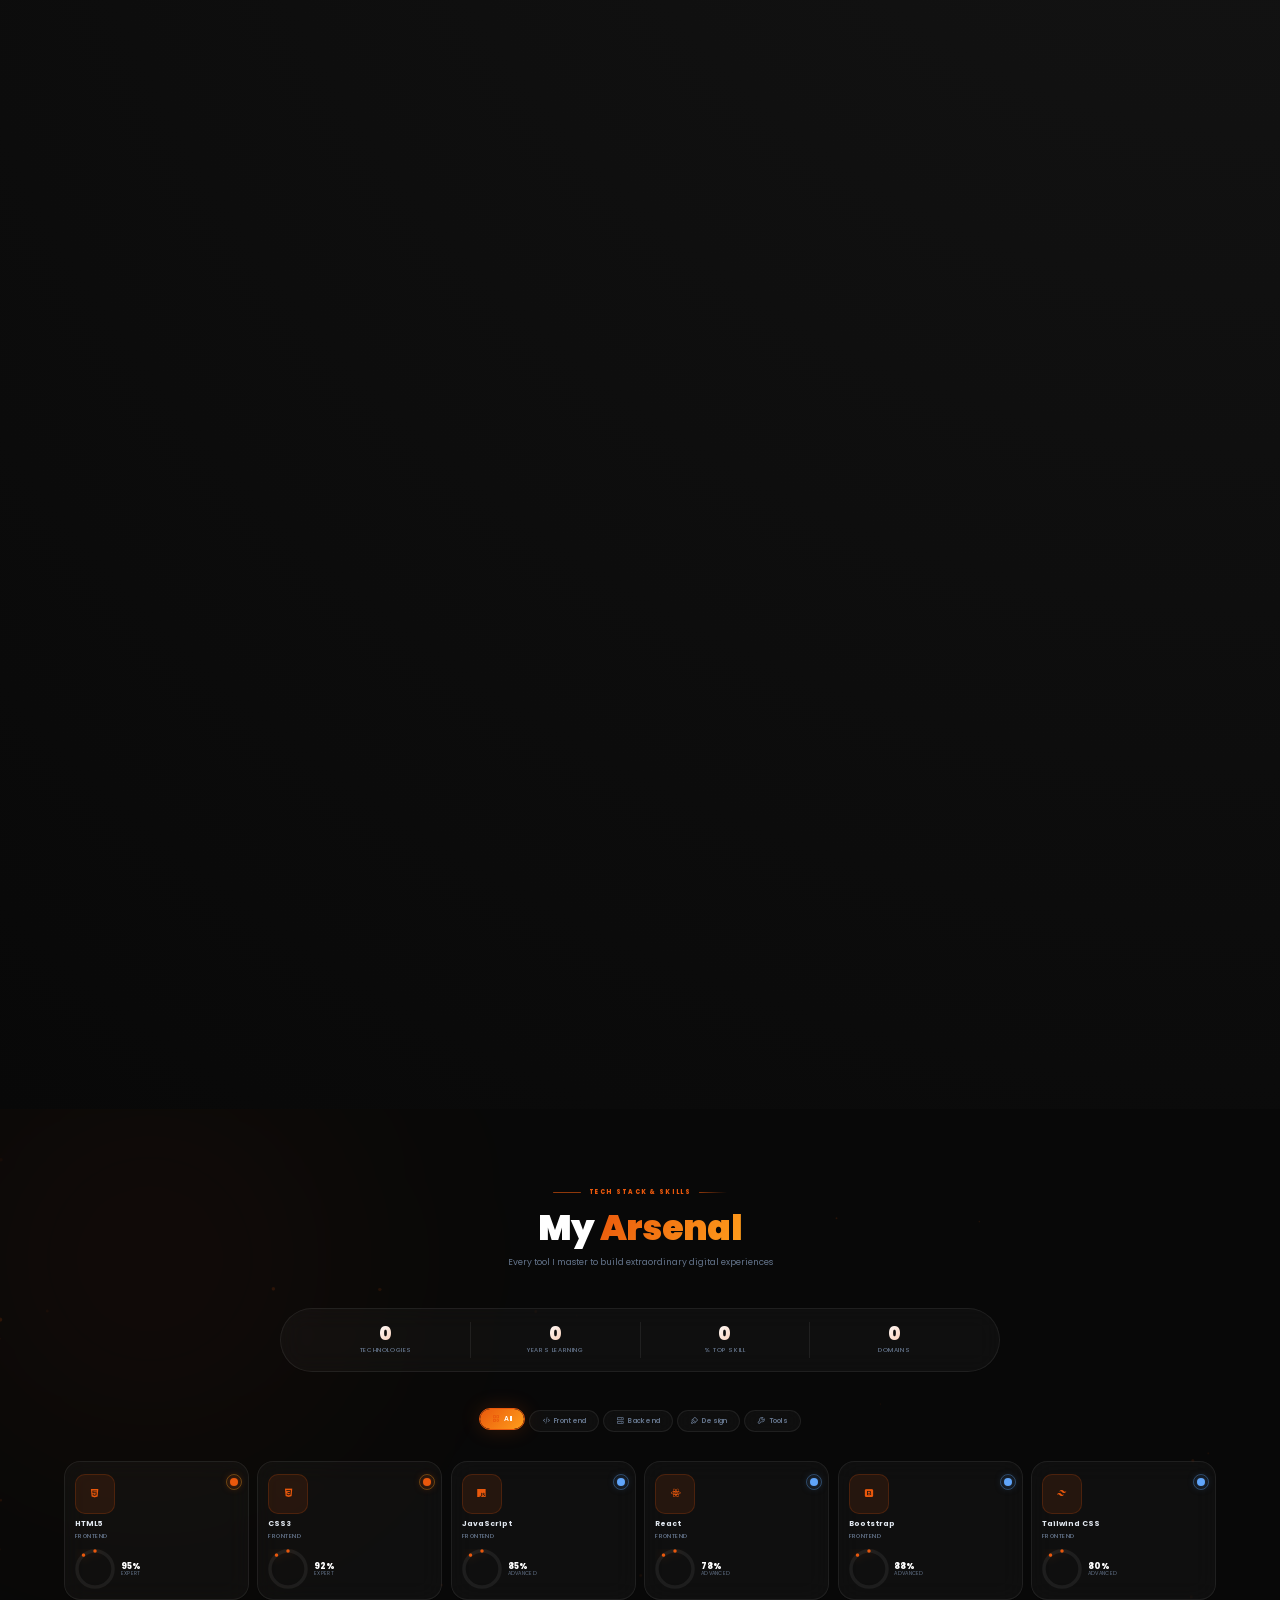
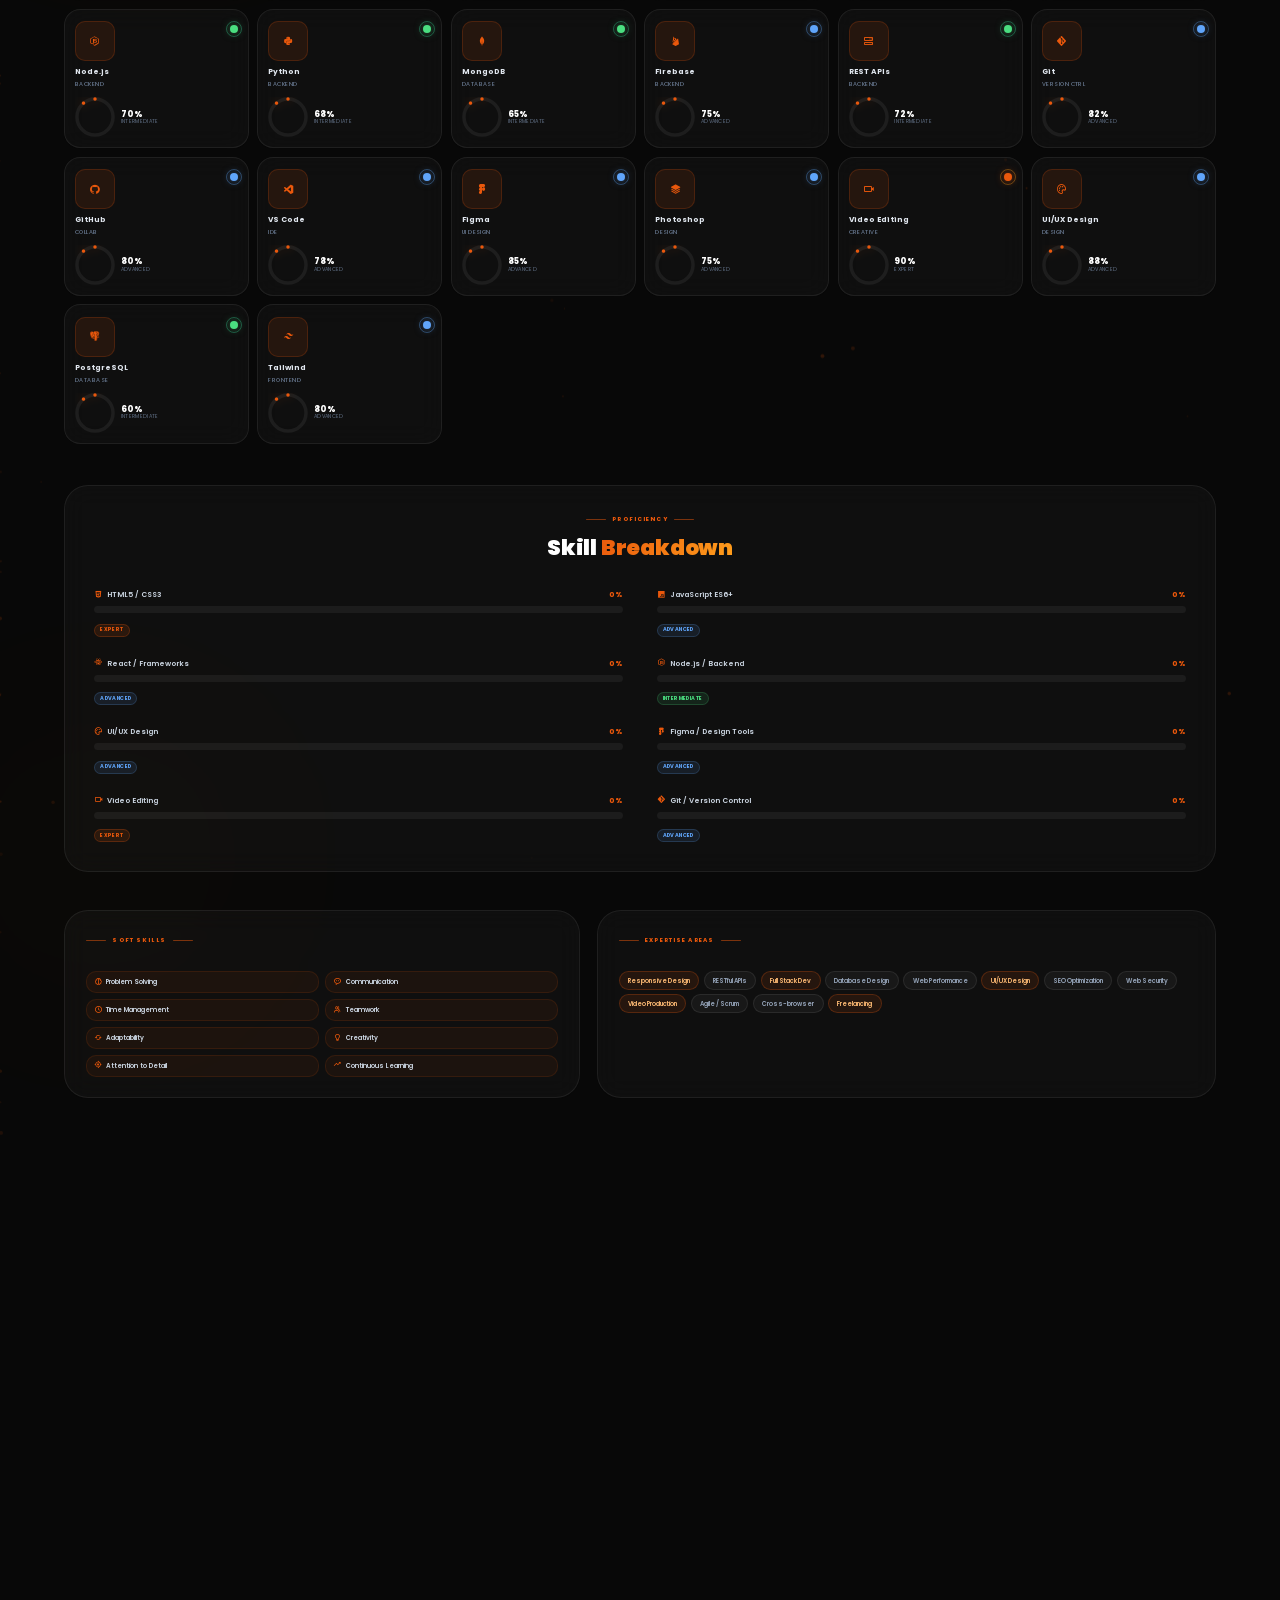
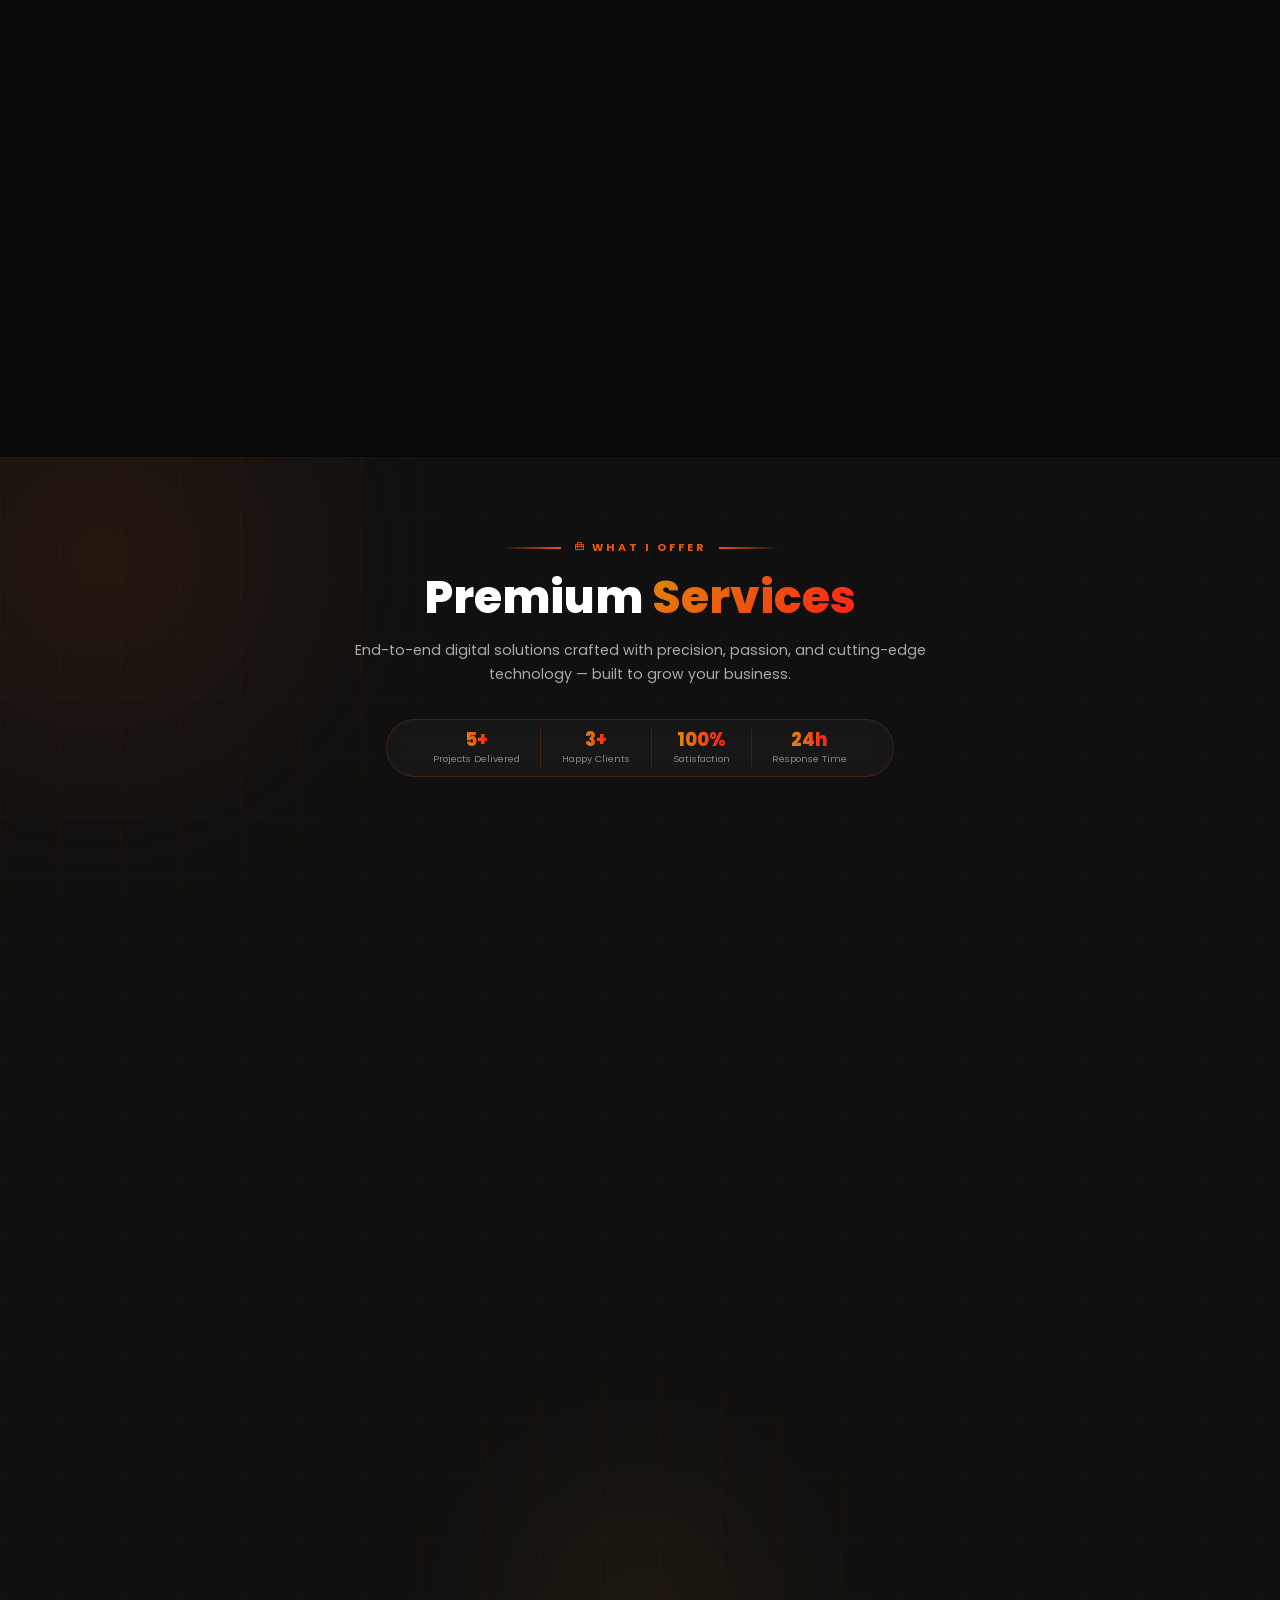
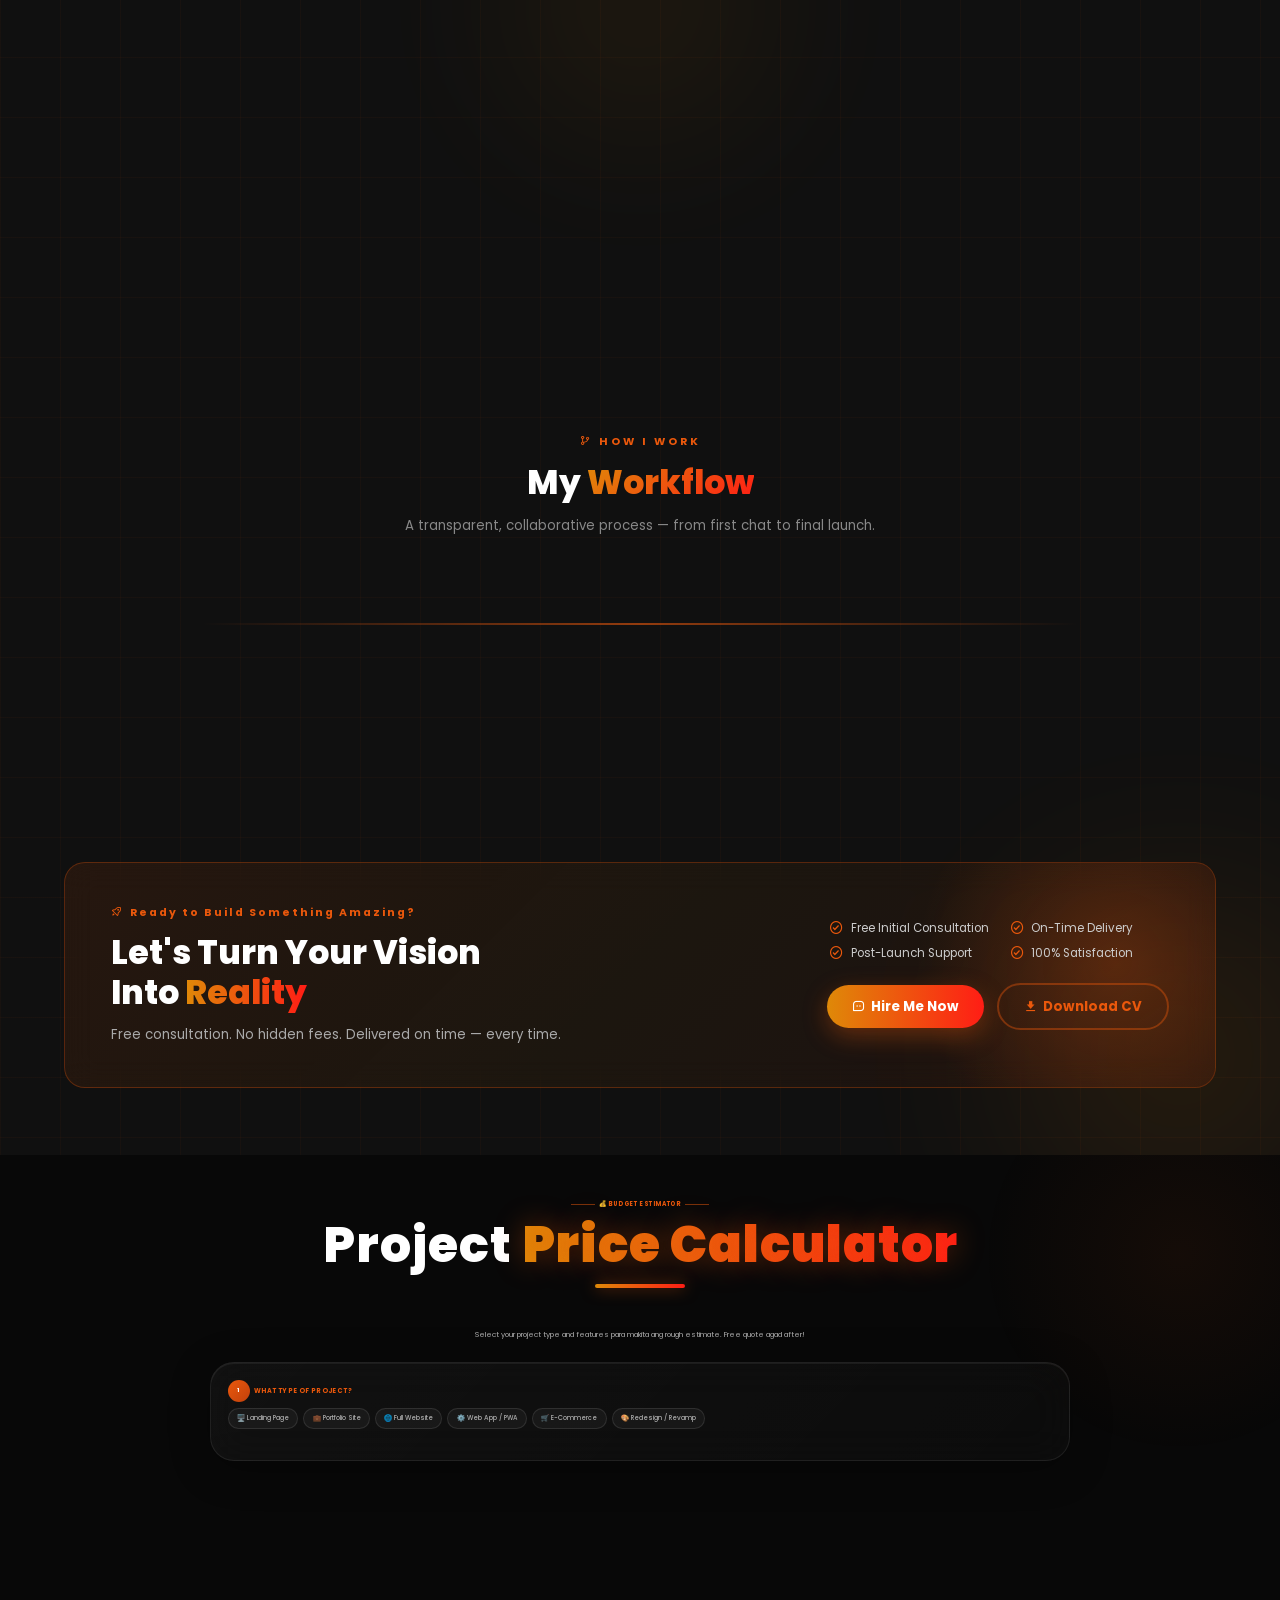
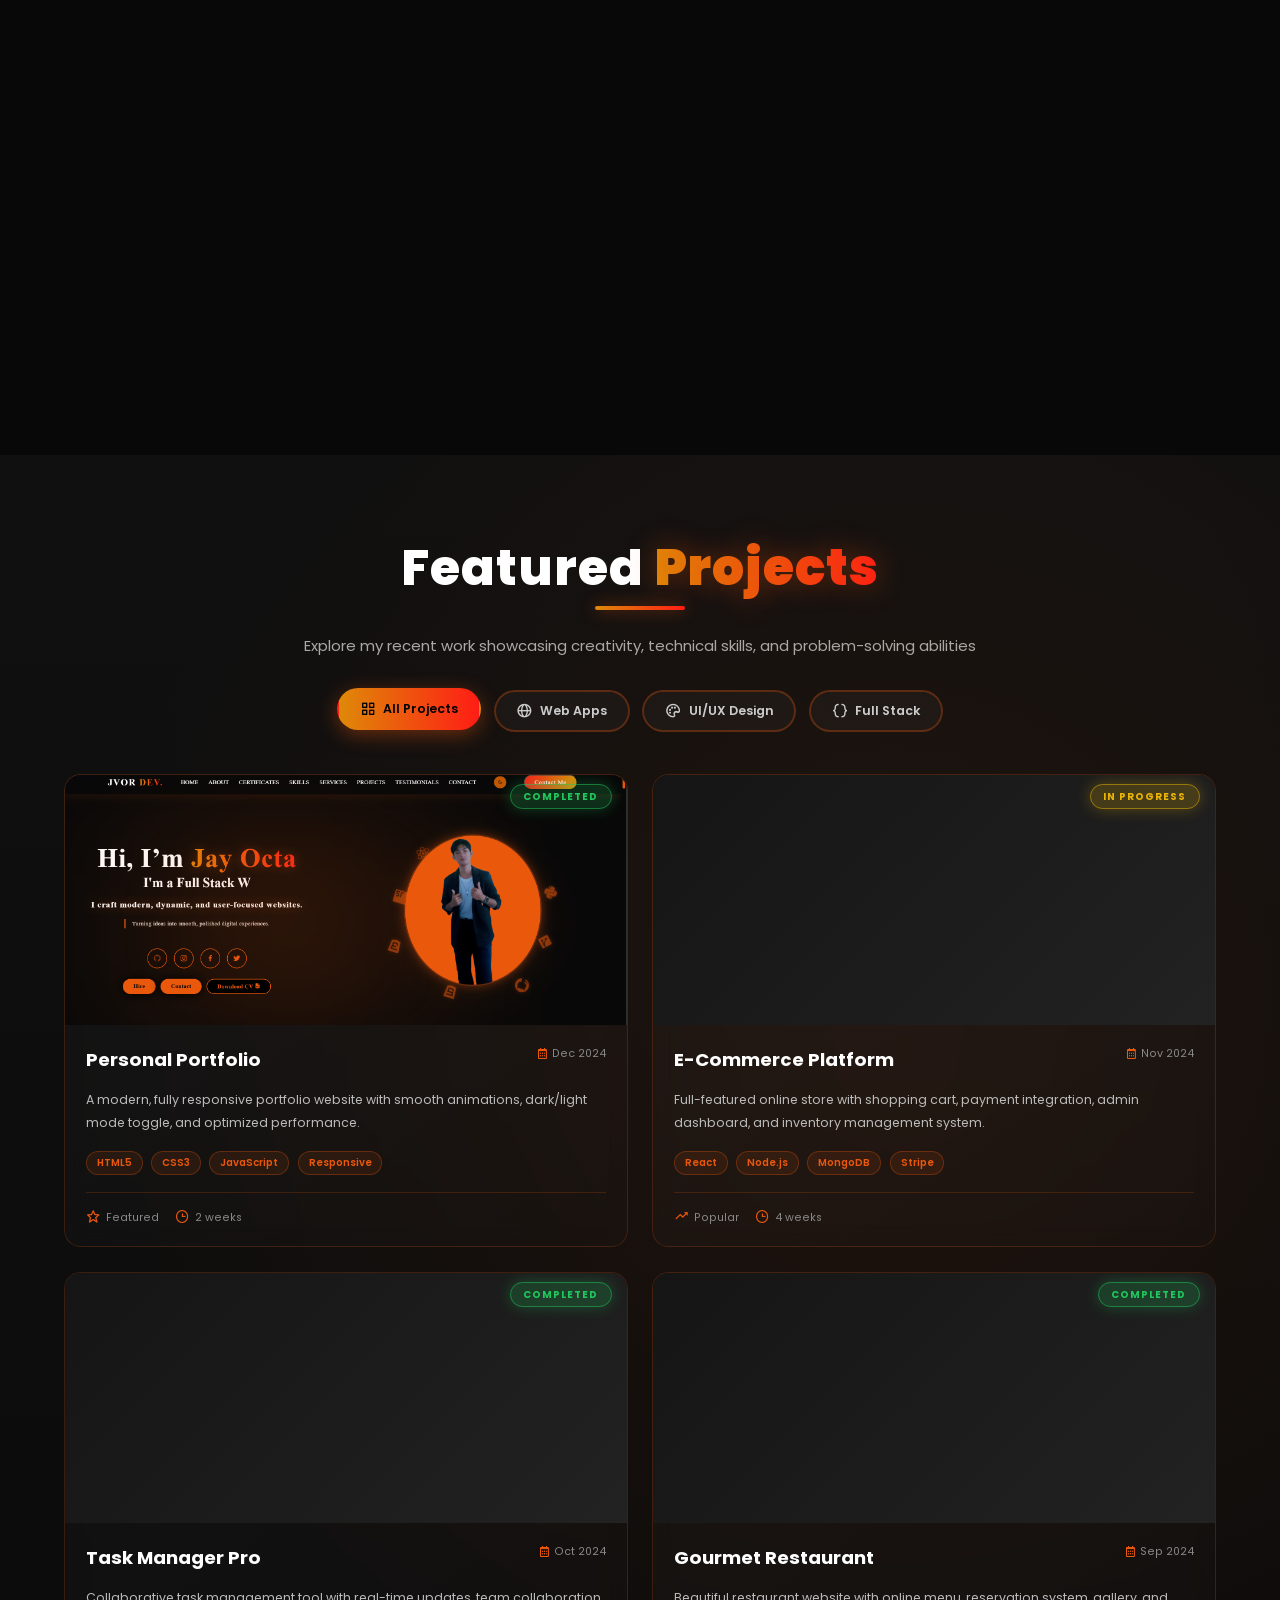
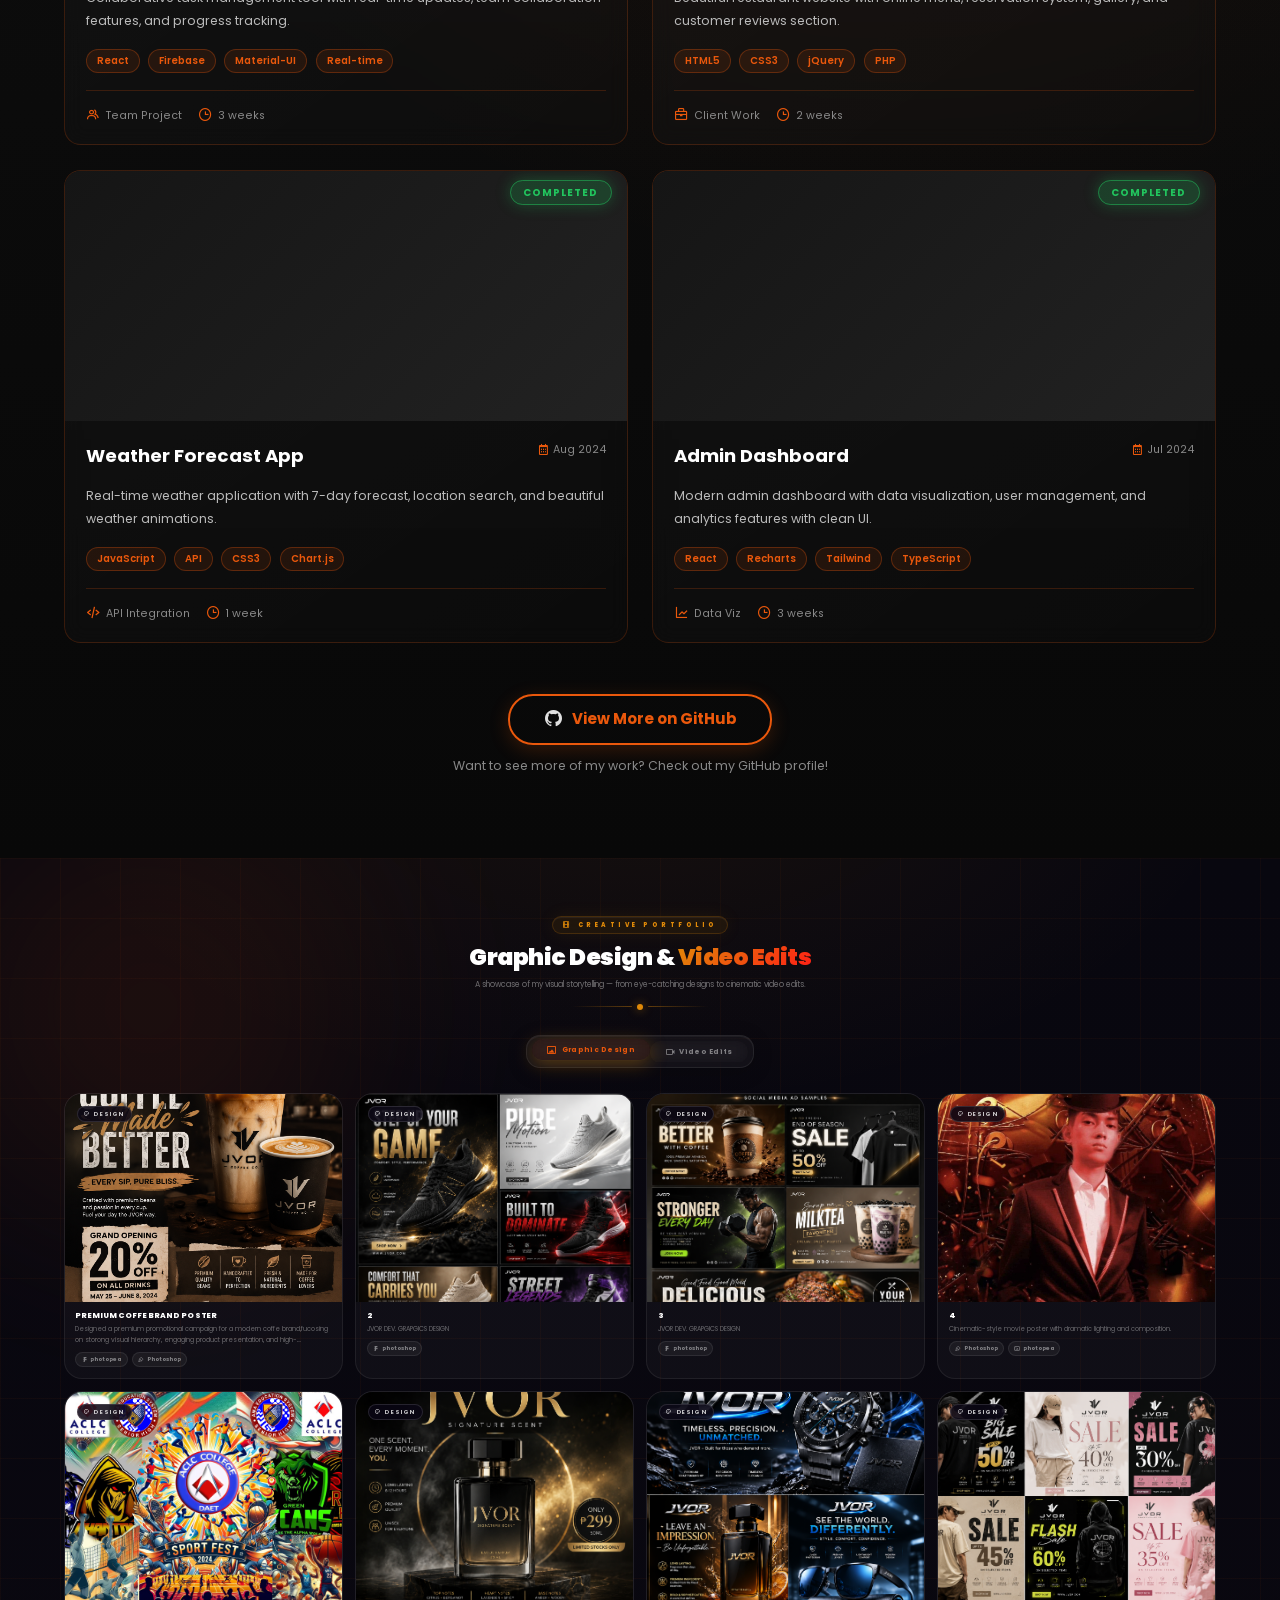
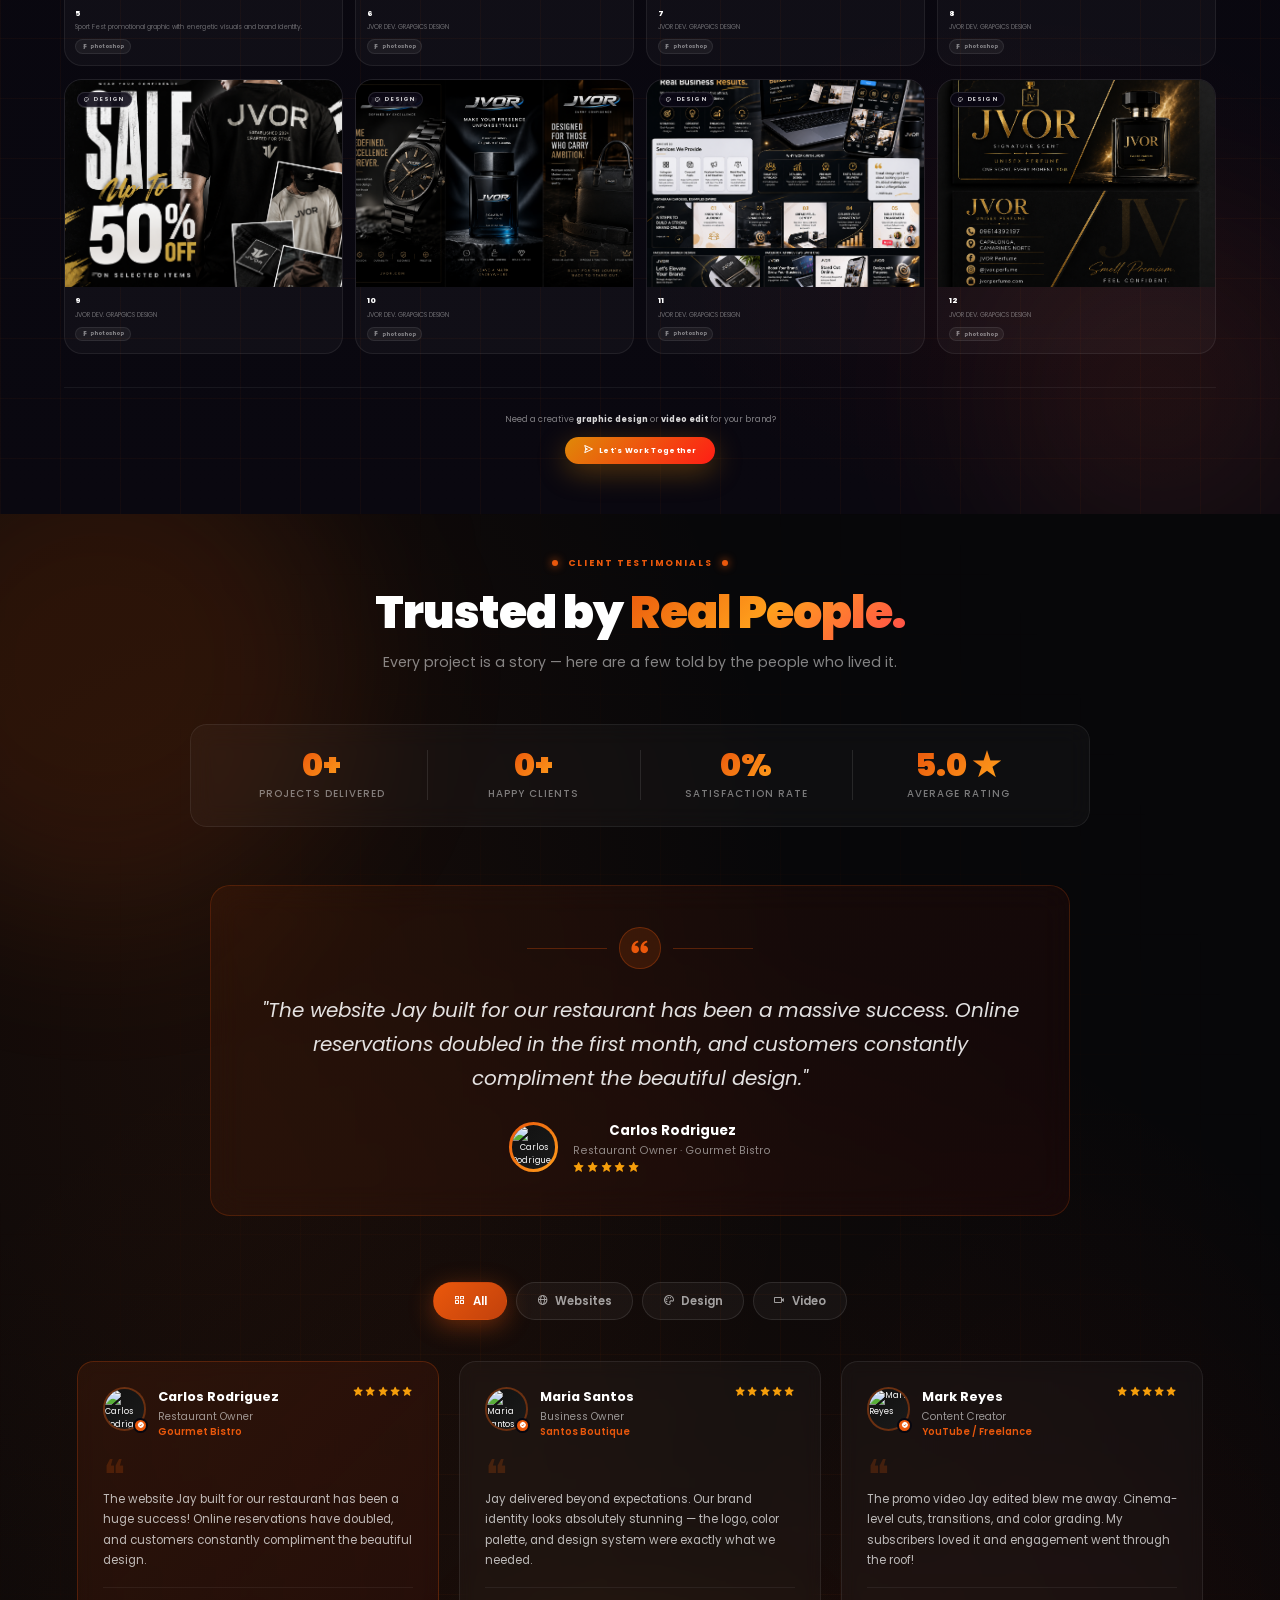
==== commit ffb2b7fa: "CSS TESTDA" ====
--- a/index.html
+++ b/index.html
@@ -901,6 +901,28 @@
             <div class="card-footer">
               <span class="issuer"><i class='bx bxs-award'></i> EXECUTIVE EXCELLENCE OF TECHINICAL SKILLS INC.</span>
               <button class="btn-premium-view" data-src="imgae/TESTDA CERTIFICATE.jpg">
+                <span>View Full</span>
+              </button>
+            </div>
+          </div>
+        </div>
+      </div>
+
+      <div class="premium-card">
+        <div class="card-inner">
+          <div class="card-img-box">
+            <img src="imgae\IMG_20260713_061625_514.jpg" alt="Certificate 2">
+            <div class="card-badge">Verified</div>
+          </div>
+          <div class="card-content">
+            <div class="card-header">
+              <span class="cert-date">2024</span>
+              <h3>CERTIFICATE OF COMPLETION</h3>
+            </div>
+            <p>EXECUTIVE EXELLENCE OF TECHINICAL SKILLS INC. </p>
+            <div class="card-footer">
+              <span class="issuer"><i class='bx bxs-award'></i>CPTR No. 20230516ELCCSS213097</span>
+              <button class="btn-premium-view" data-src="imgae\IMG_20260713_061625_514.jpg">
                 <span>View Full</span>
               </button>
             </div>
